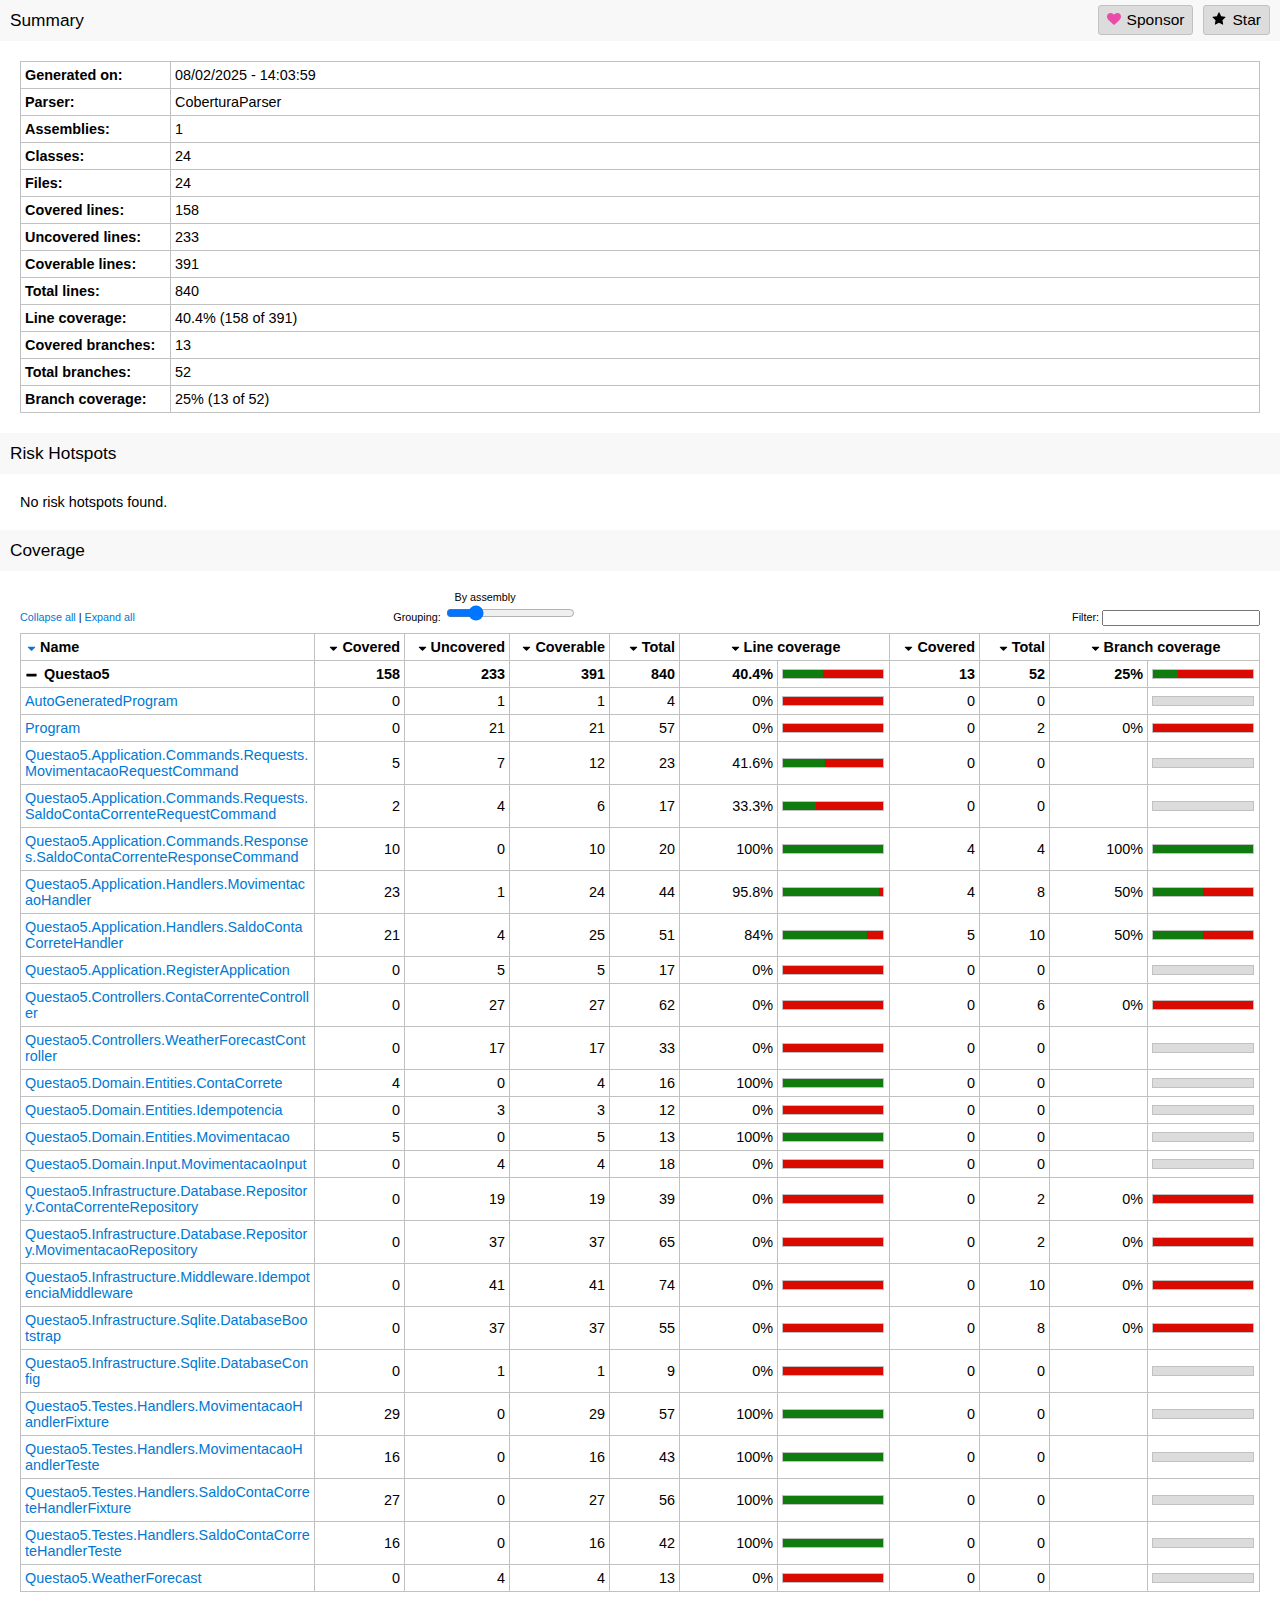
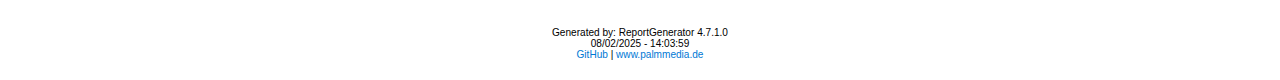
==== Questao5/bin/Debug/net6.0/fine-code-coverage/coverage-tool-output/index.htm @ f6aeb5a2 "first commit" ====
<!DOCTYPE html>
<html>
<head>
<meta charset="utf-8" />
<meta http-equiv="X-UA-Compatible" content="IE=EDGE,chrome=1" />
<link href="[data-uri]" rel="icon" type="image/x-icon" />
<title>Summary - Coverage Report</title>
<style type="text/css">html { font-family: 'Segoe UI', '-apple-system', BlinkMacSystemFont, Roboto, 'Helvetica Neue', Helvetica, Ubuntu, Arial, sans-serif, 'Apple Color Emoji', 'Segoe UI Emoji', 'Segoe UI Symbol'; margin: 0; padding: 0; font-size: 0.9em; background-color: #fff; height: 100%; }
body { margin: 0; padding: 0; height: 100%; color: #000; }
h1 { font-size: 1.2em; font-weight: normal; color: #000; background-color: rgba(248,248,248,1); padding: 10px; margin: 20px -20px 20px -20px;  }
h1:first-of-type { margin-top: 0; }
h2 { font-size: 1.0em; font-weight: bold; margin: 10px 0 15px 0; padding: 0; }
h3 { font-size: 1.0em; font-weight: bold; margin: 0 0 10px 0; padding: 0; display: inline-block; }
a { color: #0078D4; text-decoration: none; }
a:hover { color: #000; text-decoration: underline; }
h1 a.back { background-color: #e8e8e8; display: inline-block; margin: -12px 5px -10px -10px; padding: 10px; border-right: 1px solid #fff; }
h1 a.back:hover { background-color: #ccc; text-decoration: none; }
h1 a.button { color: #000; background-color: #dcdcdc; margin: -5px 0 0 10px; padding: 5px 8px 5px 8px; border: 1px solid #c1c1c1; font-size: 0.9em; border-radius: 3px; float:right; }
h1 a.button:hover { background-color: #f4f4f4; }
h1 a.button i { position: relative; top: 1px; }

.container { margin: auto; background-color: #fff; display: flex; min-height: 100%; }
.containerleft { padding: 0 20px 20px 20px; }
.containerright { width: 340px; min-width: 340px; background-color: #fff; height: 100%; }
.containerrightfixed { position: fixed; padding: 0 20px 20px 20px; border-left: solid 1px #EAEAEA; width: 300px; overflow-y: auto; height: 100%; top: 0; bottom: 0; }
.containerrightfixed h1 { background-color: rgba(248,248,248,1); }
.containerrightfixed label, .containerright a { white-space: nowrap; overflow: hidden; display: inline-block; width: 100%; max-width: 300px; text-overflow: ellipsis; }
.containerright a { margin-bottom: 3px; }

@media screen and (max-width:1200px){ 
    .container { box-shadow: none; width: 100%; }
    .containerright { display: none; }
}

.footer { font-size: 0.7em; text-align: center; margin-top: 35px; }

th { text-align: left; }
.table-fixed { table-layout: fixed; }
.overview { border: solid 1px #c1c1c1; border-collapse: collapse; width: 100%; word-wrap: break-word; }
.overview th { border: solid 1px #c1c1c1; border-collapse: collapse; padding: 5px 4px 5px 4px; background-color: #fff}
ansi
.overview thead th { background-color: #fff; }
.overview th a { color: #000; }
.overview tr.namespace a { margin-left: 15px; display: block; }
.overview td { border: solid 1px #c1c1c1; border-collapse: collapse; padding: 5px 4px 5px 4px; }
.overview tr:hover { background: #f4f4f4 }
div.currenthistory { margin: -6px -5px 0 -5px; padding: 2px 4px 6px 4px; height: 16px; }
.coverage {
    border: solid 1px #c1c1c1;
    border-collapse: collapse;
    font-size: 5px;
    height: 10px;
}
.coverage td { padding: 0; border: none; }

.customizebox { font-size: 0.75em; margin-bottom: 7px; }
.customizebox>div { width: 25%; display: inline-block; }
.customizebox div.right input { font-size: 0.8em; width: 150px; }
#namespaceslider { width: 200px; display: inline-block; margin-left: 8px; }

.percentagebar {
    padding-left: 3px;
}
a.percentagebar {
    padding-left: 6px;
}
.percentagebarundefined {
    border-left: 2px solid #fff;
}
.percentagebar0 {
    border-left: 2px solid #DA0A00;
}
.percentagebar10 {
    border-left: 2px solid;
    border-image: linear-gradient(to bottom, #DA0A00 90%, #107C10 90%, #107C10 100%) 1;
}
.percentagebar20 {
    border-left: 2px solid;
    border-image: linear-gradient(to bottom, #DA0A00 80%, #107C10 80%, #107C10 100%) 1;
}
.percentagebar30 {
    border-left: 2px solid;
    border-image: linear-gradient(to bottom, #DA0A00 70%, #107C10 70%, #107C10 100%) 1;
}
.percentagebar40 {
    border-left: 2px solid;
    border-image: linear-gradient(to bottom, #DA0A00 60%, #107C10 60%, #107C10 100%) 1;
}
.percentagebar50 {
    border-left: 2px solid;
    border-image: linear-gradient(to bottom, #DA0A00 50%, #107C10 50%, #107C10 100%) 1;
}
.percentagebar60 {
    border-left: 2px solid;
    border-image: linear-gradient(to bottom, #DA0A00 40%, #107C10 40%, #107C10 100%) 1;
}
.percentagebar70 {
    border-left: 2px solid;
    border-image: linear-gradient(to bottom, #DA0A00 30%, #107C10 30%, #107C10 100%) 1;
}
.percentagebar80 {
    border-left: 2px solid;
    border-image: linear-gradient(to bottom, #DA0A00 20%, #107C10 20%, #107C10 100%) 1;
}
.percentagebar90 {
    border-left: 2px solid;
    border-image: linear-gradient(to bottom, #DA0A00 10%, #107C10 10%, #107C10 100%) 1;
}
.percentagebar100 {
    border-left: 2px solid #107C10;
}

.hidden, .ng-hide { display: none; }
.right { text-align: right; }
.center { text-align: center; }
.rightmargin  { padding-right: 8px; }
.leftmargin { padding-left: 5px; }
.green { background-color: #107C10; }
.lightgreen { background-color: #dcf4dc; }
.red { background-color: #DA0A00; }
.lightred { background-color: #f7dede; }
.orange { background-color: #FFA500; }
.lightorange { background-color: #FFEFD5; }
.gray { background-color: #dcdcdc; }
.lightgray { color: #888888; }
.lightgraybg { background-color: #dadada; }

.toggleZoom { text-align:right; }

.ct-chart { position: relative; }
.ct-chart .ct-line { stroke-width: 2px !important; }
.ct-chart .ct-point { stroke-width: 6px !important; transition: stroke-width .2s; }
.ct-chart .ct-point:hover { stroke-width: 10px !important; }
.ct-chart .ct-series.ct-series-a .ct-line, .ct-chart .ct-series.ct-series-a .ct-point { stroke: #0078D4 !important;}
.ct-chart .ct-series.ct-series-b .ct-line, .ct-chart .ct-series.ct-series-b .ct-point { stroke: #1c2298 !important;}

.tinylinecoveragechart, .tinybranchcoveragechart { background-color: #fff; margin-left: -3px; float: left; border: solid 1px #c1c1c1; width: 30px; height: 18px; }
.historiccoverageoffset { margin-top: 7px; }

.tinylinecoveragechart .ct-line, .tinybranchcoveragechart .ct-line { stroke-width: 1px !important; }
.tinybranchcoveragechart .ct-series.ct-series-a .ct-line { stroke: #1c2298 !important; }

.linecoverage { background-color: #0078D4; width: 10px; height: 8px; border: 1px solid #000; display: inline-block; }
.branchcoverage { background-color: #1c2298; width: 10px; height: 8px; border: 1px solid #000; display: inline-block; }

.tooltip { position: absolute; display: none; padding: 5px; background: #F4C63D; color: #453D3F; pointer-events: none; z-index: 1; min-width: 250px; }

.column1324 { max-width: 1324px; }
.column674 { max-width: 674px; }
.column60 { width: 60px; }
.column70 { width: 70px; }
.column90 { width: 90px; }
.column98 { width: 98px; }
.column100 { width: 100px; }
.column105 { width: 105px; }
.column112 { width: 112px; }
.column135 { width: 135px; }
.column150 { width: 150px; }

.covered0 { width: 0px; }
.covered1 { width: 1px; }
.covered2 { width: 2px; }
.covered3 { width: 3px; }
.covered4 { width: 4px; }
.covered5 { width: 5px; }
.covered6 { width: 6px; }
.covered7 { width: 7px; }
.covered8 { width: 8px; }
.covered9 { width: 9px; }
.covered10 { width: 10px; }
.covered11 { width: 11px; }
.covered12 { width: 12px; }
.covered13 { width: 13px; }
.covered14 { width: 14px; }
.covered15 { width: 15px; }
.covered16 { width: 16px; }
.covered17 { width: 17px; }
.covered18 { width: 18px; }
.covered19 { width: 19px; }
.covered20 { width: 20px; }
.covered21 { width: 21px; }
.covered22 { width: 22px; }
.covered23 { width: 23px; }
.covered24 { width: 24px; }
.covered25 { width: 25px; }
.covered26 { width: 26px; }
.covered27 { width: 27px; }
.covered28 { width: 28px; }
.covered29 { width: 29px; }
.covered30 { width: 30px; }
.covered31 { width: 31px; }
.covered32 { width: 32px; }
.covered33 { width: 33px; }
.covered34 { width: 34px; }
.covered35 { width: 35px; }
.covered36 { width: 36px; }
.covered37 { width: 37px; }
.covered38 { width: 38px; }
.covered39 { width: 39px; }
.covered40 { width: 40px; }
.covered41 { width: 41px; }
.covered42 { width: 42px; }
.covered43 { width: 43px; }
.covered44 { width: 44px; }
.covered45 { width: 45px; }
.covered46 { width: 46px; }
.covered47 { width: 47px; }
.covered48 { width: 48px; }
.covered49 { width: 49px; }
.covered50 { width: 50px; }
.covered51 { width: 51px; }
.covered52 { width: 52px; }
.covered53 { width: 53px; }
.covered54 { width: 54px; }
.covered55 { width: 55px; }
.covered56 { width: 56px; }
.covered57 { width: 57px; }
.covered58 { width: 58px; }
.covered59 { width: 59px; }
.covered60 { width: 60px; }
.covered61 { width: 61px; }
.covered62 { width: 62px; }
.covered63 { width: 63px; }
.covered64 { width: 64px; }
.covered65 { width: 65px; }
.covered66 { width: 66px; }
.covered67 { width: 67px; }
.covered68 { width: 68px; }
.covered69 { width: 69px; }
.covered70 { width: 70px; }
.covered71 { width: 71px; }
.covered72 { width: 72px; }
.covered73 { width: 73px; }
.covered74 { width: 74px; }
.covered75 { width: 75px; }
.covered76 { width: 76px; }
.covered77 { width: 77px; }
.covered78 { width: 78px; }
.covered79 { width: 79px; }
.covered80 { width: 80px; }
.covered81 { width: 81px; }
.covered82 { width: 82px; }
.covered83 { width: 83px; }
.covered84 { width: 84px; }
.covered85 { width: 85px; }
.covered86 { width: 86px; }
.covered87 { width: 87px; }
.covered88 { width: 88px; }
.covered89 { width: 89px; }
.covered90 { width: 90px; }
.covered91 { width: 91px; }
.covered92 { width: 92px; }
.covered93 { width: 93px; }
.covered94 { width: 94px; }
.covered95 { width: 95px; }
.covered96 { width: 96px; }
.covered97 { width: 97px; }
.covered98 { width: 98px; }
.covered99 { width: 99px; }
.covered100 { width: 100px; }

@media print {
    html, body { background-color: #fff; }
    .container { max-width: 100%; width: 100%; padding: 0; }
    .overview colgroup col:first-child { width: 300px; }
}

.icon-up-dir_active {
    background-image: url([data-uri]);
    background-repeat: no-repeat;
    background-size: contain;
    padding-left: 15px;
    height: 0.9em;
    display: inline-block;
    position: relative;
    top: 3px;
}
.icon-down-dir_active {
    background-image: url([data-uri]);
    background-repeat: no-repeat;
    background-size: contain;
    padding-left: 15px;
    height: 0.9em;
    display: inline-block;
    position: relative;
    top: 3px;
}
.icon-down-dir {
    background-image: url([data-uri]);
    background-repeat: no-repeat;
    background-size: contain;
    padding-left: 15px;
    height: 0.9em;
    display: inline-block;
    position: relative;
    top: 3px;
}
.icon-info-circled {
    background-image: url([data-uri]);
    background-repeat: no-repeat;
    background-size: contain;
    padding-left: 15px;
    height: 0.9em;
    display: inline-block;
}
.icon-plus {
    background-image: url([data-uri]);
    background-repeat: no-repeat;
    background-size: contain;
    padding-left: 15px;
    height: 0.9em;
    display: inline-block;
    position: relative;
    top: 3px;
}
.icon-minus {
    background-image: url([data-uri]);
    background-repeat: no-repeat;
    background-size: contain;
    padding-left: 15px;
    height: 0.9em;
    display: inline-block;
    position: relative;
    top: 3px;
}
.icon-wrench {
    background-image: url([data-uri]);
    background-repeat: no-repeat;
    background-size: contain;
    padding-left: 20px;
    height: 0.9em;
    display: inline-block;
}
.icon-fork {
    background-image: url([data-uri]);
    background-repeat: no-repeat;
    background-size: contain;
    padding-left: 20px;
    height: 0.9em;
    display: inline-block;
}
.icon-cube {
    background-image: url([data-uri]);
    background-repeat: no-repeat;
    background-size: contain;
    padding-left: 20px;
    height: 0.9em;
    display: inline-block;
}
.icon-search-plus {
    background-image: url([data-uri]);
    background-repeat: no-repeat;
    background-size: contain;
    padding-left: 20px;
    height: 0.9em;
    display: inline-block;
}
.icon-search-minus {
    background-image: url([data-uri]);
    background-repeat: no-repeat;
    background-size: contain;
    padding-left: 20px;
    height: 0.9em;
    display: inline-block;
}
.icon-star {
    background-image: url([data-uri]);
    background-repeat: no-repeat;
    background-size: contain;
    padding-left: 20px;
    height: 0.9em;
    display: inline-block;
}
.icon-sponsor {
    background-image: url([data-uri]);
    background-repeat: no-repeat;
    background-size: contain;
    padding-left: 20px;
    height: 0.9em;
    display: inline-block;
}


.ct-double-octave:after,.ct-major-eleventh:after,.ct-major-second:after,.ct-major-seventh:after,.ct-major-sixth:after,.ct-major-tenth:after,.ct-major-third:after,.ct-major-twelfth:after,.ct-minor-second:after,.ct-minor-seventh:after,.ct-minor-sixth:after,.ct-minor-third:after,.ct-octave:after,.ct-perfect-fifth:after,.ct-perfect-fourth:after,.ct-square:after{content:"";clear:both}.ct-label{fill:rgba(0,0,0,.4);color:rgba(0,0,0,.4);font-size:.75rem;line-height:1}.ct-grid-background,.ct-line{fill:none}.ct-chart-bar .ct-label,.ct-chart-line .ct-label{display:block;display:-webkit-box;display:-moz-box;display:-ms-flexbox;display:-webkit-flex;display:flex}.ct-chart-donut .ct-label,.ct-chart-pie .ct-label{dominant-baseline:central}.ct-label.ct-horizontal.ct-start{-webkit-box-align:flex-end;-webkit-align-items:flex-end;-ms-flex-align:flex-end;align-items:flex-end;-webkit-box-pack:flex-start;-webkit-justify-content:flex-start;-ms-flex-pack:flex-start;justify-content:flex-start;text-align:left;text-anchor:start}.ct-label.ct-horizontal.ct-end{-webkit-box-align:flex-start;-webkit-align-items:flex-start;-ms-flex-align:flex-start;align-items:flex-start;-webkit-box-pack:flex-start;-webkit-justify-content:flex-start;-ms-flex-pack:flex-start;justify-content:flex-start;text-align:left;text-anchor:start}.ct-label.ct-vertical.ct-start{-webkit-box-align:flex-end;-webkit-align-items:flex-end;-ms-flex-align:flex-end;align-items:flex-end;-webkit-box-pack:flex-end;-webkit-justify-content:flex-end;-ms-flex-pack:flex-end;justify-content:flex-end;text-align:right;text-anchor:end}.ct-label.ct-vertical.ct-end{-webkit-box-align:flex-end;-webkit-align-items:flex-end;-ms-flex-align:flex-end;align-items:flex-end;-webkit-box-pack:flex-start;-webkit-justify-content:flex-start;-ms-flex-pack:flex-start;justify-content:flex-start;text-align:left;text-anchor:start}.ct-chart-bar .ct-label.ct-horizontal.ct-start{-webkit-box-align:flex-end;-webkit-align-items:flex-end;-ms-flex-align:flex-end;align-items:flex-end;-webkit-box-pack:center;-webkit-justify-content:center;-ms-flex-pack:center;justify-content:center;text-align:center;text-anchor:start}.ct-chart-bar .ct-label.ct-horizontal.ct-end{-webkit-box-align:flex-start;-webkit-align-items:flex-start;-ms-flex-align:flex-start;align-items:flex-start;-webkit-box-pack:center;-webkit-justify-content:center;-ms-flex-pack:center;justify-content:center;text-align:center;text-anchor:start}.ct-chart-bar.ct-horizontal-bars .ct-label.ct-horizontal.ct-start{-webkit-box-align:flex-end;-webkit-align-items:flex-end;-ms-flex-align:flex-end;align-items:flex-end;-webkit-box-pack:flex-start;-webkit-justify-content:flex-start;-ms-flex-pack:flex-start;justify-content:flex-start;text-align:left;text-anchor:start}.ct-chart-bar.ct-horizontal-bars .ct-label.ct-horizontal.ct-end{-webkit-box-align:flex-start;-webkit-align-items:flex-start;-ms-flex-align:flex-start;align-items:flex-start;-webkit-box-pack:flex-start;-webkit-justify-content:flex-start;-ms-flex-pack:flex-start;justify-content:flex-start;text-align:left;text-anchor:start}.ct-chart-bar.ct-horizontal-bars .ct-label.ct-vertical.ct-start{-webkit-box-align:center;-webkit-align-items:center;-ms-flex-align:center;align-items:center;-webkit-box-pack:flex-end;-webkit-justify-content:flex-end;-ms-flex-pack:flex-end;justify-content:flex-end;text-align:right;text-anchor:end}.ct-chart-bar.ct-horizontal-bars .ct-label.ct-vertical.ct-end{-webkit-box-align:center;-webkit-align-items:center;-ms-flex-align:center;align-items:center;-webkit-box-pack:flex-start;-webkit-justify-content:flex-start;-ms-flex-pack:flex-start;justify-content:flex-start;text-align:left;text-anchor:end}.ct-grid{stroke:rgba(0,0,0,.2);stroke-width:1px;stroke-dasharray:2px}.ct-point{stroke-width:10px;stroke-linecap:round}.ct-line{stroke-width:4px}.ct-area{stroke:none;fill-opacity:.1}.ct-bar{fill:none;stroke-width:10px}.ct-slice-donut{fill:none;stroke-width:60px}.ct-series-a .ct-bar,.ct-series-a .ct-line,.ct-series-a .ct-point,.ct-series-a .ct-slice-donut{stroke:#d70206}.ct-series-a .ct-area,.ct-series-a .ct-slice-donut-solid,.ct-series-a .ct-slice-pie{fill:#d70206}.ct-series-b .ct-bar,.ct-series-b .ct-line,.ct-series-b .ct-point,.ct-series-b .ct-slice-donut{stroke:#f05b4f}.ct-series-b .ct-area,.ct-series-b .ct-slice-donut-solid,.ct-series-b .ct-slice-pie{fill:#f05b4f}.ct-series-c .ct-bar,.ct-series-c .ct-line,.ct-series-c .ct-point,.ct-series-c .ct-slice-donut{stroke:#f4c63d}.ct-series-c .ct-area,.ct-series-c .ct-slice-donut-solid,.ct-series-c .ct-slice-pie{fill:#f4c63d}.ct-series-d .ct-bar,.ct-series-d .ct-line,.ct-series-d .ct-point,.ct-series-d .ct-slice-donut{stroke:#d17905}.ct-series-d .ct-area,.ct-series-d .ct-slice-donut-solid,.ct-series-d .ct-slice-pie{fill:#d17905}.ct-series-e .ct-bar,.ct-series-e .ct-line,.ct-series-e .ct-point,.ct-series-e .ct-slice-donut{stroke:#453d3f}.ct-series-e .ct-area,.ct-series-e .ct-slice-donut-solid,.ct-series-e .ct-slice-pie{fill:#453d3f}.ct-series-f .ct-bar,.ct-series-f .ct-line,.ct-series-f .ct-point,.ct-series-f .ct-slice-donut{stroke:#59922b}.ct-series-f .ct-area,.ct-series-f .ct-slice-donut-solid,.ct-series-f .ct-slice-pie{fill:#59922b}.ct-series-g .ct-bar,.ct-series-g .ct-line,.ct-series-g .ct-point,.ct-series-g .ct-slice-donut{stroke:#0544d3}.ct-series-g .ct-area,.ct-series-g .ct-slice-donut-solid,.ct-series-g .ct-slice-pie{fill:#0544d3}.ct-series-h .ct-bar,.ct-series-h .ct-line,.ct-series-h .ct-point,.ct-series-h .ct-slice-donut{stroke:#6b0392}.ct-series-h .ct-area,.ct-series-h .ct-slice-donut-solid,.ct-series-h .ct-slice-pie{fill:#6b0392}.ct-series-i .ct-bar,.ct-series-i .ct-line,.ct-series-i .ct-point,.ct-series-i .ct-slice-donut{stroke:#f05b4f}.ct-series-i .ct-area,.ct-series-i .ct-slice-donut-solid,.ct-series-i .ct-slice-pie{fill:#f05b4f}.ct-series-j .ct-bar,.ct-series-j .ct-line,.ct-series-j .ct-point,.ct-series-j .ct-slice-donut{stroke:#dda458}.ct-series-j .ct-area,.ct-series-j .ct-slice-donut-solid,.ct-series-j .ct-slice-pie{fill:#dda458}.ct-series-k .ct-bar,.ct-series-k .ct-line,.ct-series-k .ct-point,.ct-series-k .ct-slice-donut{stroke:#eacf7d}.ct-series-k .ct-area,.ct-series-k .ct-slice-donut-solid,.ct-series-k .ct-slice-pie{fill:#eacf7d}.ct-series-l .ct-bar,.ct-series-l .ct-line,.ct-series-l .ct-point,.ct-series-l .ct-slice-donut{stroke:#86797d}.ct-series-l .ct-area,.ct-series-l .ct-slice-donut-solid,.ct-series-l .ct-slice-pie{fill:#86797d}.ct-series-m .ct-bar,.ct-series-m .ct-line,.ct-series-m .ct-point,.ct-series-m .ct-slice-donut{stroke:#b2c326}.ct-series-m .ct-area,.ct-series-m .ct-slice-donut-solid,.ct-series-m .ct-slice-pie{fill:#b2c326}.ct-series-n .ct-bar,.ct-series-n .ct-line,.ct-series-n .ct-point,.ct-series-n .ct-slice-donut{stroke:#6188e2}.ct-series-n .ct-area,.ct-series-n .ct-slice-donut-solid,.ct-series-n .ct-slice-pie{fill:#6188e2}.ct-series-o .ct-bar,.ct-series-o .ct-line,.ct-series-o .ct-point,.ct-series-o .ct-slice-donut{stroke:#a748ca}.ct-series-o .ct-area,.ct-series-o .ct-slice-donut-solid,.ct-series-o .ct-slice-pie{fill:#a748ca}.ct-square{display:block;position:relative;width:100%}.ct-square:before{display:block;float:left;content:"";width:0;height:0;padding-bottom:100%}.ct-square:after{display:table}.ct-square>svg{display:block;position:absolute;top:0;left:0}.ct-minor-second{display:block;position:relative;width:100%}.ct-minor-second:before{display:block;float:left;content:"";width:0;height:0;padding-bottom:93.75%}.ct-minor-second:after{display:table}.ct-minor-second>svg{display:block;position:absolute;top:0;left:0}.ct-major-second{display:block;position:relative;width:100%}.ct-major-second:before{display:block;float:left;content:"";width:0;height:0;padding-bottom:88.8888888889%}.ct-major-second:after{display:table}.ct-major-second>svg{display:block;position:absolute;top:0;left:0}.ct-minor-third{display:block;position:relative;width:100%}.ct-minor-third:before{display:block;float:left;content:"";width:0;height:0;padding-bottom:83.3333333333%}.ct-minor-third:after{display:table}.ct-minor-third>svg{display:block;position:absolute;top:0;left:0}.ct-major-third{display:block;position:relative;width:100%}.ct-major-third:before{display:block;float:left;content:"";width:0;height:0;padding-bottom:80%}.ct-major-third:after{display:table}.ct-major-third>svg{display:block;position:absolute;top:0;left:0}.ct-perfect-fourth{display:block;position:relative;width:100%}.ct-perfect-fourth:before{display:block;float:left;content:"";width:0;height:0;padding-bottom:75%}.ct-perfect-fourth:after{display:table}.ct-perfect-fourth>svg{display:block;position:absolute;top:0;left:0}.ct-perfect-fifth{display:block;position:relative;width:100%}.ct-perfect-fifth:before{display:block;float:left;content:"";width:0;height:0;padding-bottom:66.6666666667%}.ct-perfect-fifth:after{display:table}.ct-perfect-fifth>svg{display:block;position:absolute;top:0;left:0}.ct-minor-sixth{display:block;position:relative;width:100%}.ct-minor-sixth:before{display:block;float:left;content:"";width:0;height:0;padding-bottom:62.5%}.ct-minor-sixth:after{display:table}.ct-minor-sixth>svg{display:block;position:absolute;top:0;left:0}.ct-golden-section{display:block;position:relative;width:100%}.ct-golden-section:before{display:block;float:left;content:"";width:0;height:0;padding-bottom:61.804697157%}.ct-golden-section:after{content:"";display:table;clear:both}.ct-golden-section>svg{display:block;position:absolute;top:0;left:0}.ct-major-sixth{display:block;position:relative;width:100%}.ct-major-sixth:before{display:block;float:left;content:"";width:0;height:0;padding-bottom:60%}.ct-major-sixth:after{display:table}.ct-major-sixth>svg{display:block;position:absolute;top:0;left:0}.ct-minor-seventh{display:block;position:relative;width:100%}.ct-minor-seventh:before{display:block;float:left;content:"";width:0;height:0;padding-bottom:56.25%}.ct-minor-seventh:after{display:table}.ct-minor-seventh>svg{display:block;position:absolute;top:0;left:0}.ct-major-seventh{display:block;position:relative;width:100%}.ct-major-seventh:before{display:block;float:left;content:"";width:0;height:0;padding-bottom:53.3333333333%}.ct-major-seventh:after{display:table}.ct-major-seventh>svg{display:block;position:absolute;top:0;left:0}.ct-octave{display:block;position:relative;width:100%}.ct-octave:before{display:block;float:left;content:"";width:0;height:0;padding-bottom:50%}.ct-octave:after{display:table}.ct-octave>svg{display:block;position:absolute;top:0;left:0}.ct-major-tenth{display:block;position:relative;width:100%}.ct-major-tenth:before{display:block;float:left;content:"";width:0;height:0;padding-bottom:40%}.ct-major-tenth:after{display:table}.ct-major-tenth>svg{display:block;position:absolute;top:0;left:0}.ct-major-eleventh{display:block;position:relative;width:100%}.ct-major-eleventh:before{display:block;float:left;content:"";width:0;height:0;padding-bottom:37.5%}.ct-major-eleventh:after{display:table}.ct-major-eleventh>svg{display:block;position:absolute;top:0;left:0}.ct-major-twelfth{display:block;position:relative;width:100%}.ct-major-twelfth:before{display:block;float:left;content:"";width:0;height:0;padding-bottom:33.3333333333%}.ct-major-twelfth:after{display:table}.ct-major-twelfth>svg{display:block;position:absolute;top:0;left:0}.ct-double-octave{display:block;position:relative;width:100%}.ct-double-octave:before{display:block;float:left;content:"";width:0;height:0;padding-bottom:25%}.ct-double-octave:after{display:table}.ct-double-octave>svg{display:block;position:absolute;top:0;left:0}</style>
</head><body><div class="container"><div class="containerleft">
<h1>Summary<a class="button" href="https://github.com/danielpalme/ReportGenerator" title="Star on GitHub"><i class="icon-star"></i>Star</a><a class="button" href="https://github.com/sponsors/danielpalme" title="Become a sponsor"><i class="icon-sponsor"></i>Sponsor</a></h1>
<table class="overview table-fixed">
<colgroup>
<col class="column150" />
<col />
</colgroup>
<tbody>
<tr><th>Generated on:</th><td>08/02/2025 - 14:03:59</td></tr>
<tr><th>Parser:</th><td>CoberturaParser</td></tr>
<tr><th>Assemblies:</th><td>1</td></tr>
<tr><th>Classes:</th><td>24</td></tr>
<tr><th>Files:</th><td>24</td></tr>
<tr><th>Covered lines:</th><td>158</td></tr>
<tr><th>Uncovered lines:</th><td>233</td></tr>
<tr><th>Coverable lines:</th><td>391</td></tr>
<tr><th>Total lines:</th><td>840</td></tr>
<tr><th>Line coverage:</th><td>40.4% (158 of 391)</td></tr>
<tr><th>Covered branches:</th><td>13</td></tr>
<tr><th>Total branches:</th><td>52</td></tr>
<tr><th>Branch coverage:</th><td>25% (13 of 52)</td></tr>
</tbody>
</table>
<h1>Risk Hotspots</h1>
<risk-hotspots>
</risk-hotspots>
<p>No risk hotspots found.</p>
<h1>Coverage</h1>
<coverage-info>
<table class="overview table-fixed stripped">
<colgroup>
<col />
<col class="column90" />
<col class="column105" />
<col class="column100" />
<col class="column70" />
<col class="column60" />
<col class="column112" />
<col class="column90" />
<col class="column70" />
<col class="column60" />
<col class="column112" />
</colgroup>
<thead><tr><th>Name</th><th class="right">Covered</th><th class="right">Uncovered</th><th class="right">Coverable</th><th class="right">Total</th><th class="center" colspan="2">Line coverage</th><th class="right">Covered</th><th class="right">Total</th><th class="center" colspan="2">Branch coverage</th></tr></thead>
<tbody>
<tr><th>Questao5</th><th class="right">158</th><th class="right">233</th><th class="right">391</th><th class="right">840</th><th title="LineCoverage: 158/391" class="right">40.4%</th><th><table class="coverage"><tr><td class="green covered40">&nbsp;</td><td class="red covered60">&nbsp;</td></tr></table></th><th class="right">13</th><th class="right">52</th><th class="right" title="13/52">25%</th><th><table class="coverage"><tr><td class="green covered25">&nbsp;</td><td class="red covered75">&nbsp;</td></tr></table></th></tr>
<tr><td><a href="Questao5_AutoGeneratedProgram.html">AutoGeneratedProgram</a></td><td class="right">0</td><td class="right">1</td><td class="right">1</td><td class="right">4</td><td title="LineCoverage: 0/1" class="right">0%</td><td><table class="coverage"><tr><td class="red covered100">&nbsp;</td></tr></table></td><td class="right">0</td><td class="right">0</td><td class="right" title="-"></td><td><table class="coverage"><tr><td class="gray covered100">&nbsp;</td></tr></table></td></tr>
<tr><td><a href="Questao5_Program.html">Program</a></td><td class="right">0</td><td class="right">21</td><td class="right">21</td><td class="right">57</td><td title="LineCoverage: 0/21" class="right">0%</td><td><table class="coverage"><tr><td class="red covered100">&nbsp;</td></tr></table></td><td class="right">0</td><td class="right">2</td><td class="right" title="0/2">0%</td><td><table class="coverage"><tr><td class="red covered100">&nbsp;</td></tr></table></td></tr>
<tr><td><a href="Questao5_MovimentacaoRequestCommand.html">Questao5.Application.Commands.Requests.MovimentacaoRequestCommand</a></td><td class="right">5</td><td class="right">7</td><td class="right">12</td><td class="right">23</td><td title="LineCoverage: 5/12" class="right">41.6%</td><td><table class="coverage"><tr><td class="green covered42">&nbsp;</td><td class="red covered58">&nbsp;</td></tr></table></td><td class="right">0</td><td class="right">0</td><td class="right" title="-"></td><td><table class="coverage"><tr><td class="gray covered100">&nbsp;</td></tr></table></td></tr>
<tr><td><a href="Questao5_SaldoContaCorrenteRequestCommand.html">Questao5.Application.Commands.Requests.SaldoContaCorrenteRequestCommand</a></td><td class="right">2</td><td class="right">4</td><td class="right">6</td><td class="right">17</td><td title="LineCoverage: 2/6" class="right">33.3%</td><td><table class="coverage"><tr><td class="green covered33">&nbsp;</td><td class="red covered67">&nbsp;</td></tr></table></td><td class="right">0</td><td class="right">0</td><td class="right" title="-"></td><td><table class="coverage"><tr><td class="gray covered100">&nbsp;</td></tr></table></td></tr>
<tr><td><a href="Questao5_SaldoContaCorrenteResponseCommand.html">Questao5.Application.Commands.Responses.SaldoContaCorrenteResponseCommand</a></td><td class="right">10</td><td class="right">0</td><td class="right">10</td><td class="right">20</td><td title="LineCoverage: 10/10" class="right">100%</td><td><table class="coverage"><tr><td class="green covered100">&nbsp;</td></tr></table></td><td class="right">4</td><td class="right">4</td><td class="right" title="4/4">100%</td><td><table class="coverage"><tr><td class="green covered100">&nbsp;</td></tr></table></td></tr>
<tr><td><a href="Questao5_MovimentacaoHandler.html">Questao5.Application.Handlers.MovimentacaoHandler</a></td><td class="right">23</td><td class="right">1</td><td class="right">24</td><td class="right">44</td><td title="LineCoverage: 23/24" class="right">95.8%</td><td><table class="coverage"><tr><td class="green covered96">&nbsp;</td><td class="red covered4">&nbsp;</td></tr></table></td><td class="right">4</td><td class="right">8</td><td class="right" title="4/8">50%</td><td><table class="coverage"><tr><td class="green covered50">&nbsp;</td><td class="red covered50">&nbsp;</td></tr></table></td></tr>
<tr><td><a href="Questao5_SaldoContaCorreteHandler.html">Questao5.Application.Handlers.SaldoContaCorreteHandler</a></td><td class="right">21</td><td class="right">4</td><td class="right">25</td><td class="right">51</td><td title="LineCoverage: 21/25" class="right">84%</td><td><table class="coverage"><tr><td class="green covered84">&nbsp;</td><td class="red covered16">&nbsp;</td></tr></table></td><td class="right">5</td><td class="right">10</td><td class="right" title="5/10">50%</td><td><table class="coverage"><tr><td class="green covered50">&nbsp;</td><td class="red covered50">&nbsp;</td></tr></table></td></tr>
<tr><td><a href="Questao5_RegisterApplication.html">Questao5.Application.RegisterApplication</a></td><td class="right">0</td><td class="right">5</td><td class="right">5</td><td class="right">17</td><td title="LineCoverage: 0/5" class="right">0%</td><td><table class="coverage"><tr><td class="red covered100">&nbsp;</td></tr></table></td><td class="right">0</td><td class="right">0</td><td class="right" title="-"></td><td><table class="coverage"><tr><td class="gray covered100">&nbsp;</td></tr></table></td></tr>
<tr><td><a href="Questao5_ContaCorrenteController.html">Questao5.Controllers.ContaCorrenteController</a></td><td class="right">0</td><td class="right">27</td><td class="right">27</td><td class="right">62</td><td title="LineCoverage: 0/27" class="right">0%</td><td><table class="coverage"><tr><td class="red covered100">&nbsp;</td></tr></table></td><td class="right">0</td><td class="right">6</td><td class="right" title="0/6">0%</td><td><table class="coverage"><tr><td class="red covered100">&nbsp;</td></tr></table></td></tr>
<tr><td><a href="Questao5_WeatherForecastController.html">Questao5.Controllers.WeatherForecastController</a></td><td class="right">0</td><td class="right">17</td><td class="right">17</td><td class="right">33</td><td title="LineCoverage: 0/17" class="right">0%</td><td><table class="coverage"><tr><td class="red covered100">&nbsp;</td></tr></table></td><td class="right">0</td><td class="right">0</td><td class="right" title="-"></td><td><table class="coverage"><tr><td class="gray covered100">&nbsp;</td></tr></table></td></tr>
<tr><td><a href="Questao5_ContaCorrete.html">Questao5.Domain.Entities.ContaCorrete</a></td><td class="right">4</td><td class="right">0</td><td class="right">4</td><td class="right">16</td><td title="LineCoverage: 4/4" class="right">100%</td><td><table class="coverage"><tr><td class="green covered100">&nbsp;</td></tr></table></td><td class="right">0</td><td class="right">0</td><td class="right" title="-"></td><td><table class="coverage"><tr><td class="gray covered100">&nbsp;</td></tr></table></td></tr>
<tr><td><a href="Questao5_Idempotencia.html">Questao5.Domain.Entities.Idempotencia</a></td><td class="right">0</td><td class="right">3</td><td class="right">3</td><td class="right">12</td><td title="LineCoverage: 0/3" class="right">0%</td><td><table class="coverage"><tr><td class="red covered100">&nbsp;</td></tr></table></td><td class="right">0</td><td class="right">0</td><td class="right" title="-"></td><td><table class="coverage"><tr><td class="gray covered100">&nbsp;</td></tr></table></td></tr>
<tr><td><a href="Questao5_Movimentacao.html">Questao5.Domain.Entities.Movimentacao</a></td><td class="right">5</td><td class="right">0</td><td class="right">5</td><td class="right">13</td><td title="LineCoverage: 5/5" class="right">100%</td><td><table class="coverage"><tr><td class="green covered100">&nbsp;</td></tr></table></td><td class="right">0</td><td class="right">0</td><td class="right" title="-"></td><td><table class="coverage"><tr><td class="gray covered100">&nbsp;</td></tr></table></td></tr>
<tr><td><a href="Questao5_MovimentacaoInput.html">Questao5.Domain.Input.MovimentacaoInput</a></td><td class="right">0</td><td class="right">4</td><td class="right">4</td><td class="right">18</td><td title="LineCoverage: 0/4" class="right">0%</td><td><table class="coverage"><tr><td class="red covered100">&nbsp;</td></tr></table></td><td class="right">0</td><td class="right">0</td><td class="right" title="-"></td><td><table class="coverage"><tr><td class="gray covered100">&nbsp;</td></tr></table></td></tr>
<tr><td><a href="Questao5_ContaCorrenteRepository.html">Questao5.Infrastructure.Database.Repository.ContaCorrenteRepository</a></td><td class="right">0</td><td class="right">19</td><td class="right">19</td><td class="right">39</td><td title="LineCoverage: 0/19" class="right">0%</td><td><table class="coverage"><tr><td class="red covered100">&nbsp;</td></tr></table></td><td class="right">0</td><td class="right">2</td><td class="right" title="0/2">0%</td><td><table class="coverage"><tr><td class="red covered100">&nbsp;</td></tr></table></td></tr>
<tr><td><a href="Questao5_MovimentacaoRepository.html">Questao5.Infrastructure.Database.Repository.MovimentacaoRepository</a></td><td class="right">0</td><td class="right">37</td><td class="right">37</td><td class="right">65</td><td title="LineCoverage: 0/37" class="right">0%</td><td><table class="coverage"><tr><td class="red covered100">&nbsp;</td></tr></table></td><td class="right">0</td><td class="right">2</td><td class="right" title="0/2">0%</td><td><table class="coverage"><tr><td class="red covered100">&nbsp;</td></tr></table></td></tr>
<tr><td><a href="Questao5_IdempotenciaMiddleware.html">Questao5.Infrastructure.Middleware.IdempotenciaMiddleware</a></td><td class="right">0</td><td class="right">41</td><td class="right">41</td><td class="right">74</td><td title="LineCoverage: 0/41" class="right">0%</td><td><table class="coverage"><tr><td class="red covered100">&nbsp;</td></tr></table></td><td class="right">0</td><td class="right">10</td><td class="right" title="0/10">0%</td><td><table class="coverage"><tr><td class="red covered100">&nbsp;</td></tr></table></td></tr>
<tr><td><a href="Questao5_DatabaseBootstrap.html">Questao5.Infrastructure.Sqlite.DatabaseBootstrap</a></td><td class="right">0</td><td class="right">37</td><td class="right">37</td><td class="right">55</td><td title="LineCoverage: 0/37" class="right">0%</td><td><table class="coverage"><tr><td class="red covered100">&nbsp;</td></tr></table></td><td class="right">0</td><td class="right">8</td><td class="right" title="0/8">0%</td><td><table class="coverage"><tr><td class="red covered100">&nbsp;</td></tr></table></td></tr>
<tr><td><a href="Questao5_DatabaseConfig.html">Questao5.Infrastructure.Sqlite.DatabaseConfig</a></td><td class="right">0</td><td class="right">1</td><td class="right">1</td><td class="right">9</td><td title="LineCoverage: 0/1" class="right">0%</td><td><table class="coverage"><tr><td class="red covered100">&nbsp;</td></tr></table></td><td class="right">0</td><td class="right">0</td><td class="right" title="-"></td><td><table class="coverage"><tr><td class="gray covered100">&nbsp;</td></tr></table></td></tr>
<tr><td><a href="Questao5_MovimentacaoHandlerFixture.html">Questao5.Testes.Handlers.MovimentacaoHandlerFixture</a></td><td class="right">29</td><td class="right">0</td><td class="right">29</td><td class="right">57</td><td title="LineCoverage: 29/29" class="right">100%</td><td><table class="coverage"><tr><td class="green covered100">&nbsp;</td></tr></table></td><td class="right">0</td><td class="right">0</td><td class="right" title="-"></td><td><table class="coverage"><tr><td class="gray covered100">&nbsp;</td></tr></table></td></tr>
<tr><td><a href="Questao5_MovimentacaoHandlerTeste.html">Questao5.Testes.Handlers.MovimentacaoHandlerTeste</a></td><td class="right">16</td><td class="right">0</td><td class="right">16</td><td class="right">43</td><td title="LineCoverage: 16/16" class="right">100%</td><td><table class="coverage"><tr><td class="green covered100">&nbsp;</td></tr></table></td><td class="right">0</td><td class="right">0</td><td class="right" title="-"></td><td><table class="coverage"><tr><td class="gray covered100">&nbsp;</td></tr></table></td></tr>
<tr><td><a href="Questao5_SaldoContaCorreteHandlerFixture.html">Questao5.Testes.Handlers.SaldoContaCorreteHandlerFixture</a></td><td class="right">27</td><td class="right">0</td><td class="right">27</td><td class="right">56</td><td title="LineCoverage: 27/27" class="right">100%</td><td><table class="coverage"><tr><td class="green covered100">&nbsp;</td></tr></table></td><td class="right">0</td><td class="right">0</td><td class="right" title="-"></td><td><table class="coverage"><tr><td class="gray covered100">&nbsp;</td></tr></table></td></tr>
<tr><td><a href="Questao5_SaldoContaCorreteHandlerTeste.html">Questao5.Testes.Handlers.SaldoContaCorreteHandlerTeste</a></td><td class="right">16</td><td class="right">0</td><td class="right">16</td><td class="right">42</td><td title="LineCoverage: 16/16" class="right">100%</td><td><table class="coverage"><tr><td class="green covered100">&nbsp;</td></tr></table></td><td class="right">0</td><td class="right">0</td><td class="right" title="-"></td><td><table class="coverage"><tr><td class="gray covered100">&nbsp;</td></tr></table></td></tr>
<tr><td><a href="Questao5_WeatherForecast.html">Questao5.WeatherForecast</a></td><td class="right">0</td><td class="right">4</td><td class="right">4</td><td class="right">13</td><td title="LineCoverage: 0/4" class="right">0%</td><td><table class="coverage"><tr><td class="red covered100">&nbsp;</td></tr></table></td><td class="right">0</td><td class="right">0</td><td class="right" title="-"></td><td><table class="coverage"><tr><td class="gray covered100">&nbsp;</td></tr></table></td></tr>
</tbody>
</table>
</coverage-info>
<div class="footer">Generated by: ReportGenerator 4.7.1.0<br />08/02/2025 - 14:03:59<br /><a href="https://github.com/danielpalme/ReportGenerator">GitHub</a> | <a href="http://www.palmmedia.de">www.palmmedia.de</a></div></div></div>
<script type="text/javascript">/* <![CDATA[ */ /* Chartist.js 0.11.0
 * Copyright © 2017 Gion Kunz
 * Free to use under either the WTFPL license or the MIT license.
 * https://raw.githubusercontent.com/gionkunz/chartist-js/master/LICENSE-WTFPL
 * https://raw.githubusercontent.com/gionkunz/chartist-js/master/LICENSE-MIT
 */

!function (a, b) { "function" == typeof define && define.amd ? define("Chartist", [], function () { return a.Chartist = b() }) : "object" == typeof module && module.exports ? module.exports = b() : a.Chartist = b() }(this, function () {
    var a = { version: "0.11.0" }; return function (a, b, c) { "use strict"; c.namespaces = { svg: "http://www.w3.org/2000/svg", xmlns: "http://www.w3.org/2000/xmlns/", xhtml: "http://www.w3.org/1999/xhtml", xlink: "http://www.w3.org/1999/xlink", ct: "http://gionkunz.github.com/chartist-js/ct" }, c.noop = function (a) { return a }, c.alphaNumerate = function (a) { return String.fromCharCode(97 + a % 26) }, c.extend = function (a) { var b, d, e; for (a = a || {}, b = 1; b < arguments.length; b++) { d = arguments[b]; for (var f in d) e = d[f], "object" != typeof e || null === e || e instanceof Array ? a[f] = e : a[f] = c.extend(a[f], e) } return a }, c.replaceAll = function (a, b, c) { return a.replace(new RegExp(b, "g"), c) }, c.ensureUnit = function (a, b) { return "number" == typeof a && (a += b), a }, c.quantity = function (a) { if ("string" == typeof a) { var b = /^(\d+)\s*(.*)$/g.exec(a); return { value: +b[1], unit: b[2] || void 0 } } return { value: a } }, c.querySelector = function (a) { return a instanceof Node ? a : b.querySelector(a) }, c.times = function (a) { return Array.apply(null, new Array(a)) }, c.sum = function (a, b) { return a + (b ? b : 0) }, c.mapMultiply = function (a) { return function (b) { return b * a } }, c.mapAdd = function (a) { return function (b) { return b + a } }, c.serialMap = function (a, b) { var d = [], e = Math.max.apply(null, a.map(function (a) { return a.length })); return c.times(e).forEach(function (c, e) { var f = a.map(function (a) { return a[e] }); d[e] = b.apply(null, f) }), d }, c.roundWithPrecision = function (a, b) { var d = Math.pow(10, b || c.precision); return Math.round(a * d) / d }, c.precision = 8, c.escapingMap = { "&": "&amp;", "<": "&lt;", ">": "&gt;", '"': "&quot;", "'": "&#039;" }, c.serialize = function (a) { return null === a || void 0 === a ? a : ("number" == typeof a ? a = "" + a : "object" == typeof a && (a = JSON.stringify({ data: a })), Object.keys(c.escapingMap).reduce(function (a, b) { return c.replaceAll(a, b, c.escapingMap[b]) }, a)) }, c.deserialize = function (a) { if ("string" != typeof a) return a; a = Object.keys(c.escapingMap).reduce(function (a, b) { return c.replaceAll(a, c.escapingMap[b], b) }, a); try { a = JSON.parse(a), a = void 0 !== a.data ? a.data : a } catch (b) { } return a }, c.createSvg = function (a, b, d, e) { var f; return b = b || "100%", d = d || "100%", Array.prototype.slice.call(a.querySelectorAll("svg")).filter(function (a) { return a.getAttributeNS(c.namespaces.xmlns, "ct") }).forEach(function (b) { a.removeChild(b) }), f = new c.Svg("svg").attr({ width: b, height: d }).addClass(e), f._node.style.width = b, f._node.style.height = d, a.appendChild(f._node), f }, c.normalizeData = function (a, b, d) { var e, f = { raw: a, normalized: {} }; return f.normalized.series = c.getDataArray({ series: a.series || [] }, b, d), e = f.normalized.series.every(function (a) { return a instanceof Array }) ? Math.max.apply(null, f.normalized.series.map(function (a) { return a.length })) : f.normalized.series.length, f.normalized.labels = (a.labels || []).slice(), Array.prototype.push.apply(f.normalized.labels, c.times(Math.max(0, e - f.normalized.labels.length)).map(function () { return "" })), b && c.reverseData(f.normalized), f }, c.safeHasProperty = function (a, b) { return null !== a && "object" == typeof a && a.hasOwnProperty(b) }, c.isDataHoleValue = function (a) { return null === a || void 0 === a || "number" == typeof a && isNaN(a) }, c.reverseData = function (a) { a.labels.reverse(), a.series.reverse(); for (var b = 0; b < a.series.length; b++)"object" == typeof a.series[b] && void 0 !== a.series[b].data ? a.series[b].data.reverse() : a.series[b] instanceof Array && a.series[b].reverse() }, c.getDataArray = function (a, b, d) { function e(a) { if (c.safeHasProperty(a, "value")) return e(a.value); if (c.safeHasProperty(a, "data")) return e(a.data); if (a instanceof Array) return a.map(e); if (!c.isDataHoleValue(a)) { if (d) { var b = {}; return "string" == typeof d ? b[d] = c.getNumberOrUndefined(a) : b.y = c.getNumberOrUndefined(a), b.x = a.hasOwnProperty("x") ? c.getNumberOrUndefined(a.x) : b.x, b.y = a.hasOwnProperty("y") ? c.getNumberOrUndefined(a.y) : b.y, b } return c.getNumberOrUndefined(a) } } return a.series.map(e) }, c.normalizePadding = function (a, b) { return b = b || 0, "number" == typeof a ? { top: a, right: a, bottom: a, left: a } : { top: "number" == typeof a.top ? a.top : b, right: "number" == typeof a.right ? a.right : b, bottom: "number" == typeof a.bottom ? a.bottom : b, left: "number" == typeof a.left ? a.left : b } }, c.getMetaData = function (a, b) { var c = a.data ? a.data[b] : a[b]; return c ? c.meta : void 0 }, c.orderOfMagnitude = function (a) { return Math.floor(Math.log(Math.abs(a)) / Math.LN10) }, c.projectLength = function (a, b, c) { return b / c.range * a }, c.getAvailableHeight = function (a, b) { return Math.max((c.quantity(b.height).value || a.height()) - (b.chartPadding.top + b.chartPadding.bottom) - b.axisX.offset, 0) }, c.getHighLow = function (a, b, d) { function e(a) { if (void 0 !== a) if (a instanceof Array) for (var b = 0; b < a.length; b++)e(a[b]); else { var c = d ? +a[d] : +a; g && c > f.high && (f.high = c), h && c < f.low && (f.low = c) } } b = c.extend({}, b, d ? b["axis" + d.toUpperCase()] : {}); var f = { high: void 0 === b.high ? -Number.MAX_VALUE : +b.high, low: void 0 === b.low ? Number.MAX_VALUE : +b.low }, g = void 0 === b.high, h = void 0 === b.low; return (g || h) && e(a), (b.referenceValue || 0 === b.referenceValue) && (f.high = Math.max(b.referenceValue, f.high), f.low = Math.min(b.referenceValue, f.low)), f.high <= f.low && (0 === f.low ? f.high = 1 : f.low < 0 ? f.high = 0 : f.high > 0 ? f.low = 0 : (f.high = 1, f.low = 0)), f }, c.isNumeric = function (a) { return null !== a && isFinite(a) }, c.isFalseyButZero = function (a) { return !a && 0 !== a }, c.getNumberOrUndefined = function (a) { return c.isNumeric(a) ? +a : void 0 }, c.isMultiValue = function (a) { return "object" == typeof a && ("x" in a || "y" in a) }, c.getMultiValue = function (a, b) { return c.isMultiValue(a) ? c.getNumberOrUndefined(a[b || "y"]) : c.getNumberOrUndefined(a) }, c.rho = function (a) { function b(a, c) { return a % c === 0 ? c : b(c, a % c) } function c(a) { return a * a + 1 } if (1 === a) return a; var d, e = 2, f = 2; if (a % 2 === 0) return 2; do e = c(e) % a, f = c(c(f)) % a, d = b(Math.abs(e - f), a); while (1 === d); return d }, c.getBounds = function (a, b, d, e) { function f(a, b) { return a === (a += b) && (a *= 1 + (b > 0 ? o : -o)), a } var g, h, i, j = 0, k = { high: b.high, low: b.low }; k.valueRange = k.high - k.low, k.oom = c.orderOfMagnitude(k.valueRange), k.step = Math.pow(10, k.oom), k.min = Math.floor(k.low / k.step) * k.step, k.max = Math.ceil(k.high / k.step) * k.step, k.range = k.max - k.min, k.numberOfSteps = Math.round(k.range / k.step); var l = c.projectLength(a, k.step, k), m = l < d, n = e ? c.rho(k.range) : 0; if (e && c.projectLength(a, 1, k) >= d) k.step = 1; else if (e && n < k.step && c.projectLength(a, n, k) >= d) k.step = n; else for (; ;) { if (m && c.projectLength(a, k.step, k) <= d) k.step *= 2; else { if (m || !(c.projectLength(a, k.step / 2, k) >= d)) break; if (k.step /= 2, e && k.step % 1 !== 0) { k.step *= 2; break } } if (j++ > 1e3) throw new Error("Exceeded maximum number of iterations while optimizing scale step!") } var o = 2.221e-16; for (k.step = Math.max(k.step, o), h = k.min, i = k.max; h + k.step <= k.low;)h = f(h, k.step); for (; i - k.step >= k.high;)i = f(i, -k.step); k.min = h, k.max = i, k.range = k.max - k.min; var p = []; for (g = k.min; g <= k.max; g = f(g, k.step)) { var q = c.roundWithPrecision(g); q !== p[p.length - 1] && p.push(q) } return k.values = p, k }, c.polarToCartesian = function (a, b, c, d) { var e = (d - 90) * Math.PI / 180; return { x: a + c * Math.cos(e), y: b + c * Math.sin(e) } }, c.createChartRect = function (a, b, d) { var e = !(!b.axisX && !b.axisY), f = e ? b.axisY.offset : 0, g = e ? b.axisX.offset : 0, h = a.width() || c.quantity(b.width).value || 0, i = a.height() || c.quantity(b.height).value || 0, j = c.normalizePadding(b.chartPadding, d); h = Math.max(h, f + j.left + j.right), i = Math.max(i, g + j.top + j.bottom); var k = { padding: j, width: function () { return this.x2 - this.x1 }, height: function () { return this.y1 - this.y2 } }; return e ? ("start" === b.axisX.position ? (k.y2 = j.top + g, k.y1 = Math.max(i - j.bottom, k.y2 + 1)) : (k.y2 = j.top, k.y1 = Math.max(i - j.bottom - g, k.y2 + 1)), "start" === b.axisY.position ? (k.x1 = j.left + f, k.x2 = Math.max(h - j.right, k.x1 + 1)) : (k.x1 = j.left, k.x2 = Math.max(h - j.right - f, k.x1 + 1))) : (k.x1 = j.left, k.x2 = Math.max(h - j.right, k.x1 + 1), k.y2 = j.top, k.y1 = Math.max(i - j.bottom, k.y2 + 1)), k }, c.createGrid = function (a, b, d, e, f, g, h, i) { var j = {}; j[d.units.pos + "1"] = a, j[d.units.pos + "2"] = a, j[d.counterUnits.pos + "1"] = e, j[d.counterUnits.pos + "2"] = e + f; var k = g.elem("line", j, h.join(" ")); i.emit("draw", c.extend({ type: "grid", axis: d, index: b, group: g, element: k }, j)) }, c.createGridBackground = function (a, b, c, d) { var e = a.elem("rect", { x: b.x1, y: b.y2, width: b.width(), height: b.height() }, c, !0); d.emit("draw", { type: "gridBackground", group: a, element: e }) }, c.createLabel = function (a, d, e, f, g, h, i, j, k, l, m) { var n, o = {}; if (o[g.units.pos] = a + i[g.units.pos], o[g.counterUnits.pos] = i[g.counterUnits.pos], o[g.units.len] = d, o[g.counterUnits.len] = Math.max(0, h - 10), l) { var p = b.createElement("span"); p.className = k.join(" "), p.setAttribute("xmlns", c.namespaces.xhtml), p.innerText = f[e], p.style[g.units.len] = Math.round(o[g.units.len]) + "px", p.style[g.counterUnits.len] = Math.round(o[g.counterUnits.len]) + "px", n = j.foreignObject(p, c.extend({ style: "overflow: visible;" }, o)) } else n = j.elem("text", o, k.join(" ")).text(f[e]); m.emit("draw", c.extend({ type: "label", axis: g, index: e, group: j, element: n, text: f[e] }, o)) }, c.getSeriesOption = function (a, b, c) { if (a.name && b.series && b.series[a.name]) { var d = b.series[a.name]; return d.hasOwnProperty(c) ? d[c] : b[c] } return b[c] }, c.optionsProvider = function (b, d, e) { function f(b) { var f = h; if (h = c.extend({}, j), d) for (i = 0; i < d.length; i++) { var g = a.matchMedia(d[i][0]); g.matches && (h = c.extend(h, d[i][1])) } e && b && e.emit("optionsChanged", { previousOptions: f, currentOptions: h }) } function g() { k.forEach(function (a) { a.removeListener(f) }) } var h, i, j = c.extend({}, b), k = []; if (!a.matchMedia) throw "window.matchMedia not found! Make sure you're using a polyfill."; if (d) for (i = 0; i < d.length; i++) { var l = a.matchMedia(d[i][0]); l.addListener(f), k.push(l) } return f(), { removeMediaQueryListeners: g, getCurrentOptions: function () { return c.extend({}, h) } } }, c.splitIntoSegments = function (a, b, d) { var e = { increasingX: !1, fillHoles: !1 }; d = c.extend({}, e, d); for (var f = [], g = !0, h = 0; h < a.length; h += 2)void 0 === c.getMultiValue(b[h / 2].value) ? d.fillHoles || (g = !0) : (d.increasingX && h >= 2 && a[h] <= a[h - 2] && (g = !0), g && (f.push({ pathCoordinates: [], valueData: [] }), g = !1), f[f.length - 1].pathCoordinates.push(a[h], a[h + 1]), f[f.length - 1].valueData.push(b[h / 2])); return f } }(window, document, a), function (a, b, c) { "use strict"; c.Interpolation = {}, c.Interpolation.none = function (a) { var b = { fillHoles: !1 }; return a = c.extend({}, b, a), function (b, d) { for (var e = new c.Svg.Path, f = !0, g = 0; g < b.length; g += 2) { var h = b[g], i = b[g + 1], j = d[g / 2]; void 0 !== c.getMultiValue(j.value) ? (f ? e.move(h, i, !1, j) : e.line(h, i, !1, j), f = !1) : a.fillHoles || (f = !0) } return e } }, c.Interpolation.simple = function (a) { var b = { divisor: 2, fillHoles: !1 }; a = c.extend({}, b, a); var d = 1 / Math.max(1, a.divisor); return function (b, e) { for (var f, g, h, i = new c.Svg.Path, j = 0; j < b.length; j += 2) { var k = b[j], l = b[j + 1], m = (k - f) * d, n = e[j / 2]; void 0 !== n.value ? (void 0 === h ? i.move(k, l, !1, n) : i.curve(f + m, g, k - m, l, k, l, !1, n), f = k, g = l, h = n) : a.fillHoles || (f = k = h = void 0) } return i } }, c.Interpolation.cardinal = function (a) { var b = { tension: 1, fillHoles: !1 }; a = c.extend({}, b, a); var d = Math.min(1, Math.max(0, a.tension)), e = 1 - d; return function f(b, g) { var h = c.splitIntoSegments(b, g, { fillHoles: a.fillHoles }); if (h.length) { if (h.length > 1) { var i = []; return h.forEach(function (a) { i.push(f(a.pathCoordinates, a.valueData)) }), c.Svg.Path.join(i) } if (b = h[0].pathCoordinates, g = h[0].valueData, b.length <= 4) return c.Interpolation.none()(b, g); for (var j, k = (new c.Svg.Path).move(b[0], b[1], !1, g[0]), l = 0, m = b.length; m - 2 * !j > l; l += 2) { var n = [{ x: +b[l - 2], y: +b[l - 1] }, { x: +b[l], y: +b[l + 1] }, { x: +b[l + 2], y: +b[l + 3] }, { x: +b[l + 4], y: +b[l + 5] }]; j ? l ? m - 4 === l ? n[3] = { x: +b[0], y: +b[1] } : m - 2 === l && (n[2] = { x: +b[0], y: +b[1] }, n[3] = { x: +b[2], y: +b[3] }) : n[0] = { x: +b[m - 2], y: +b[m - 1] } : m - 4 === l ? n[3] = n[2] : l || (n[0] = { x: +b[l], y: +b[l + 1] }), k.curve(d * (-n[0].x + 6 * n[1].x + n[2].x) / 6 + e * n[2].x, d * (-n[0].y + 6 * n[1].y + n[2].y) / 6 + e * n[2].y, d * (n[1].x + 6 * n[2].x - n[3].x) / 6 + e * n[2].x, d * (n[1].y + 6 * n[2].y - n[3].y) / 6 + e * n[2].y, n[2].x, n[2].y, !1, g[(l + 2) / 2]) } return k } return c.Interpolation.none()([]) } }, c.Interpolation.monotoneCubic = function (a) { var b = { fillHoles: !1 }; return a = c.extend({}, b, a), function d(b, e) { var f = c.splitIntoSegments(b, e, { fillHoles: a.fillHoles, increasingX: !0 }); if (f.length) { if (f.length > 1) { var g = []; return f.forEach(function (a) { g.push(d(a.pathCoordinates, a.valueData)) }), c.Svg.Path.join(g) } if (b = f[0].pathCoordinates, e = f[0].valueData, b.length <= 4) return c.Interpolation.none()(b, e); var h, i, j = [], k = [], l = b.length / 2, m = [], n = [], o = [], p = []; for (h = 0; h < l; h++)j[h] = b[2 * h], k[h] = b[2 * h + 1]; for (h = 0; h < l - 1; h++)o[h] = k[h + 1] - k[h], p[h] = j[h + 1] - j[h], n[h] = o[h] / p[h]; for (m[0] = n[0], m[l - 1] = n[l - 2], h = 1; h < l - 1; h++)0 === n[h] || 0 === n[h - 1] || n[h - 1] > 0 != n[h] > 0 ? m[h] = 0 : (m[h] = 3 * (p[h - 1] + p[h]) / ((2 * p[h] + p[h - 1]) / n[h - 1] + (p[h] + 2 * p[h - 1]) / n[h]), isFinite(m[h]) || (m[h] = 0)); for (i = (new c.Svg.Path).move(j[0], k[0], !1, e[0]), h = 0; h < l - 1; h++)i.curve(j[h] + p[h] / 3, k[h] + m[h] * p[h] / 3, j[h + 1] - p[h] / 3, k[h + 1] - m[h + 1] * p[h] / 3, j[h + 1], k[h + 1], !1, e[h + 1]); return i } return c.Interpolation.none()([]) } }, c.Interpolation.step = function (a) { var b = { postpone: !0, fillHoles: !1 }; return a = c.extend({}, b, a), function (b, d) { for (var e, f, g, h = new c.Svg.Path, i = 0; i < b.length; i += 2) { var j = b[i], k = b[i + 1], l = d[i / 2]; void 0 !== l.value ? (void 0 === g ? h.move(j, k, !1, l) : (a.postpone ? h.line(j, f, !1, g) : h.line(e, k, !1, l), h.line(j, k, !1, l)), e = j, f = k, g = l) : a.fillHoles || (e = f = g = void 0) } return h } } }(window, document, a), function (a, b, c) { "use strict"; c.EventEmitter = function () { function a(a, b) { d[a] = d[a] || [], d[a].push(b) } function b(a, b) { d[a] && (b ? (d[a].splice(d[a].indexOf(b), 1), 0 === d[a].length && delete d[a]) : delete d[a]) } function c(a, b) { d[a] && d[a].forEach(function (a) { a(b) }), d["*"] && d["*"].forEach(function (c) { c(a, b) }) } var d = []; return { addEventHandler: a, removeEventHandler: b, emit: c } } }(window, document, a), function (a, b, c) { "use strict"; function d(a) { var b = []; if (a.length) for (var c = 0; c < a.length; c++)b.push(a[c]); return b } function e(a, b) { var d = b || this.prototype || c.Class, e = Object.create(d); c.Class.cloneDefinitions(e, a); var f = function () { var a, b = e.constructor || function () { }; return a = this === c ? Object.create(e) : this, b.apply(a, Array.prototype.slice.call(arguments, 0)), a }; return f.prototype = e, f["super"] = d, f.extend = this.extend, f } function f() { var a = d(arguments), b = a[0]; return a.splice(1, a.length - 1).forEach(function (a) { Object.getOwnPropertyNames(a).forEach(function (c) { delete b[c], Object.defineProperty(b, c, Object.getOwnPropertyDescriptor(a, c)) }) }), b } c.Class = { extend: e, cloneDefinitions: f } }(window, document, a), function (a, b, c) { "use strict"; function d(a, b, d) { return a && (this.data = a || {}, this.data.labels = this.data.labels || [], this.data.series = this.data.series || [], this.eventEmitter.emit("data", { type: "update", data: this.data })), b && (this.options = c.extend({}, d ? this.options : this.defaultOptions, b), this.initializeTimeoutId || (this.optionsProvider.removeMediaQueryListeners(), this.optionsProvider = c.optionsProvider(this.options, this.responsiveOptions, this.eventEmitter))), this.initializeTimeoutId || this.createChart(this.optionsProvider.getCurrentOptions()), this } function e() { return this.initializeTimeoutId ? a.clearTimeout(this.initializeTimeoutId) : (a.removeEventListener("resize", this.resizeListener), this.optionsProvider.removeMediaQueryListeners()), this } function f(a, b) { return this.eventEmitter.addEventHandler(a, b), this } function g(a, b) { return this.eventEmitter.removeEventHandler(a, b), this } function h() { a.addEventListener("resize", this.resizeListener), this.optionsProvider = c.optionsProvider(this.options, this.responsiveOptions, this.eventEmitter), this.eventEmitter.addEventHandler("optionsChanged", function () { this.update() }.bind(this)), this.options.plugins && this.options.plugins.forEach(function (a) { a instanceof Array ? a[0](this, a[1]) : a(this) }.bind(this)), this.eventEmitter.emit("data", { type: "initial", data: this.data }), this.createChart(this.optionsProvider.getCurrentOptions()), this.initializeTimeoutId = void 0 } function i(a, b, d, e, f) { this.container = c.querySelector(a), this.data = b || {}, this.data.labels = this.data.labels || [], this.data.series = this.data.series || [], this.defaultOptions = d, this.options = e, this.responsiveOptions = f, this.eventEmitter = c.EventEmitter(), this.supportsForeignObject = c.Svg.isSupported("Extensibility"), this.supportsAnimations = c.Svg.isSupported("AnimationEventsAttribute"), this.resizeListener = function () { this.update() }.bind(this), this.container && (this.container.__chartist__ && this.container.__chartist__.detach(), this.container.__chartist__ = this), this.initializeTimeoutId = setTimeout(h.bind(this), 0) } c.Base = c.Class.extend({ constructor: i, optionsProvider: void 0, container: void 0, svg: void 0, eventEmitter: void 0, createChart: function () { throw new Error("Base chart type can't be instantiated!") }, update: d, detach: e, on: f, off: g, version: c.version, supportsForeignObject: !1 }) }(window, document, a), function (a, b, c) { "use strict"; function d(a, d, e, f, g) { a instanceof Element ? this._node = a : (this._node = b.createElementNS(c.namespaces.svg, a), "svg" === a && this.attr({ "xmlns:ct": c.namespaces.ct })), d && this.attr(d), e && this.addClass(e), f && (g && f._node.firstChild ? f._node.insertBefore(this._node, f._node.firstChild) : f._node.appendChild(this._node)) } function e(a, b) { return "string" == typeof a ? b ? this._node.getAttributeNS(b, a) : this._node.getAttribute(a) : (Object.keys(a).forEach(function (b) { if (void 0 !== a[b]) if (b.indexOf(":") !== -1) { var d = b.split(":"); this._node.setAttributeNS(c.namespaces[d[0]], b, a[b]) } else this._node.setAttribute(b, a[b]) }.bind(this)), this) } function f(a, b, d, e) { return new c.Svg(a, b, d, this, e) } function g() { return this._node.parentNode instanceof SVGElement ? new c.Svg(this._node.parentNode) : null } function h() { for (var a = this._node; "svg" !== a.nodeName;)a = a.parentNode; return new c.Svg(a) } function i(a) { var b = this._node.querySelector(a); return b ? new c.Svg(b) : null } function j(a) { var b = this._node.querySelectorAll(a); return b.length ? new c.Svg.List(b) : null } function k() { return this._node } function l(a, d, e, f) { if ("string" == typeof a) { var g = b.createElement("div"); g.innerHTML = a, a = g.firstChild } a.setAttribute("xmlns", c.namespaces.xmlns); var h = this.elem("foreignObject", d, e, f); return h._node.appendChild(a), h } function m(a) { return this._node.appendChild(b.createTextNode(a)), this } function n() { for (; this._node.firstChild;)this._node.removeChild(this._node.firstChild); return this } function o() { return this._node.parentNode.removeChild(this._node), this.parent() } function p(a) { return this._node.parentNode.replaceChild(a._node, this._node), a } function q(a, b) { return b && this._node.firstChild ? this._node.insertBefore(a._node, this._node.firstChild) : this._node.appendChild(a._node), this } function r() { return this._node.getAttribute("class") ? this._node.getAttribute("class").trim().split(/\s+/) : [] } function s(a) { return this._node.setAttribute("class", this.classes(this._node).concat(a.trim().split(/\s+/)).filter(function (a, b, c) { return c.indexOf(a) === b }).join(" ")), this } function t(a) { var b = a.trim().split(/\s+/); return this._node.setAttribute("class", this.classes(this._node).filter(function (a) { return b.indexOf(a) === -1 }).join(" ")), this } function u() { return this._node.setAttribute("class", ""), this } function v() { return this._node.getBoundingClientRect().height } function w() { return this._node.getBoundingClientRect().width } function x(a, b, d) { return void 0 === b && (b = !0), Object.keys(a).forEach(function (e) { function f(a, b) { var f, g, h, i = {}; a.easing && (h = a.easing instanceof Array ? a.easing : c.Svg.Easing[a.easing], delete a.easing), a.begin = c.ensureUnit(a.begin, "ms"), a.dur = c.ensureUnit(a.dur, "ms"), h && (a.calcMode = "spline", a.keySplines = h.join(" "), a.keyTimes = "0;1"), b && (a.fill = "freeze", i[e] = a.from, this.attr(i), g = c.quantity(a.begin || 0).value, a.begin = "indefinite"), f = this.elem("animate", c.extend({ attributeName: e }, a)), b && setTimeout(function () { try { f._node.beginElement() } catch (b) { i[e] = a.to, this.attr(i), f.remove() } }.bind(this), g), d && f._node.addEventListener("beginEvent", function () { d.emit("animationBegin", { element: this, animate: f._node, params: a }) }.bind(this)), f._node.addEventListener("endEvent", function () { d && d.emit("animationEnd", { element: this, animate: f._node, params: a }), b && (i[e] = a.to, this.attr(i), f.remove()) }.bind(this)) } a[e] instanceof Array ? a[e].forEach(function (a) { f.bind(this)(a, !1) }.bind(this)) : f.bind(this)(a[e], b) }.bind(this)), this } function y(a) { var b = this; this.svgElements = []; for (var d = 0; d < a.length; d++)this.svgElements.push(new c.Svg(a[d])); Object.keys(c.Svg.prototype).filter(function (a) { return ["constructor", "parent", "querySelector", "querySelectorAll", "replace", "append", "classes", "height", "width"].indexOf(a) === -1 }).forEach(function (a) { b[a] = function () { var d = Array.prototype.slice.call(arguments, 0); return b.svgElements.forEach(function (b) { c.Svg.prototype[a].apply(b, d) }), b } }) } c.Svg = c.Class.extend({ constructor: d, attr: e, elem: f, parent: g, root: h, querySelector: i, querySelectorAll: j, getNode: k, foreignObject: l, text: m, empty: n, remove: o, replace: p, append: q, classes: r, addClass: s, removeClass: t, removeAllClasses: u, height: v, width: w, animate: x }), c.Svg.isSupported = function (a) { return b.implementation.hasFeature("http://www.w3.org/TR/SVG11/feature#" + a, "1.1") }; var z = { easeInSine: [.47, 0, .745, .715], easeOutSine: [.39, .575, .565, 1], easeInOutSine: [.445, .05, .55, .95], easeInQuad: [.55, .085, .68, .53], easeOutQuad: [.25, .46, .45, .94], easeInOutQuad: [.455, .03, .515, .955], easeInCubic: [.55, .055, .675, .19], easeOutCubic: [.215, .61, .355, 1], easeInOutCubic: [.645, .045, .355, 1], easeInQuart: [.895, .03, .685, .22], easeOutQuart: [.165, .84, .44, 1], easeInOutQuart: [.77, 0, .175, 1], easeInQuint: [.755, .05, .855, .06], easeOutQuint: [.23, 1, .32, 1], easeInOutQuint: [.86, 0, .07, 1], easeInExpo: [.95, .05, .795, .035], easeOutExpo: [.19, 1, .22, 1], easeInOutExpo: [1, 0, 0, 1], easeInCirc: [.6, .04, .98, .335], easeOutCirc: [.075, .82, .165, 1], easeInOutCirc: [.785, .135, .15, .86], easeInBack: [.6, -.28, .735, .045], easeOutBack: [.175, .885, .32, 1.275], easeInOutBack: [.68, -.55, .265, 1.55] }; c.Svg.Easing = z, c.Svg.List = c.Class.extend({ constructor: y }) }(window, document, a), function (a, b, c) { "use strict"; function d(a, b, d, e, f, g) { var h = c.extend({ command: f ? a.toLowerCase() : a.toUpperCase() }, b, g ? { data: g } : {}); d.splice(e, 0, h) } function e(a, b) { a.forEach(function (c, d) { u[c.command.toLowerCase()].forEach(function (e, f) { b(c, e, d, f, a) }) }) } function f(a, b) { this.pathElements = [], this.pos = 0, this.close = a, this.options = c.extend({}, v, b) } function g(a) { return void 0 !== a ? (this.pos = Math.max(0, Math.min(this.pathElements.length, a)), this) : this.pos } function h(a) { return this.pathElements.splice(this.pos, a), this } function i(a, b, c, e) { return d("M", { x: +a, y: +b }, this.pathElements, this.pos++, c, e), this } function j(a, b, c, e) { return d("L", { x: +a, y: +b }, this.pathElements, this.pos++, c, e), this } function k(a, b, c, e, f, g, h, i) { return d("C", { x1: +a, y1: +b, x2: +c, y2: +e, x: +f, y: +g }, this.pathElements, this.pos++, h, i), this } function l(a, b, c, e, f, g, h, i, j) { return d("A", { rx: +a, ry: +b, xAr: +c, lAf: +e, sf: +f, x: +g, y: +h }, this.pathElements, this.pos++, i, j), this } function m(a) { var b = a.replace(/([A-Za-z])([0-9])/g, "$1 $2").replace(/([0-9])([A-Za-z])/g, "$1 $2").split(/[\s,]+/).reduce(function (a, b) { return b.match(/[A-Za-z]/) && a.push([]), a[a.length - 1].push(b), a }, []); "Z" === b[b.length - 1][0].toUpperCase() && b.pop(); var d = b.map(function (a) { var b = a.shift(), d = u[b.toLowerCase()]; return c.extend({ command: b }, d.reduce(function (b, c, d) { return b[c] = +a[d], b }, {})) }), e = [this.pos, 0]; return Array.prototype.push.apply(e, d), Array.prototype.splice.apply(this.pathElements, e), this.pos += d.length, this } function n() { var a = Math.pow(10, this.options.accuracy); return this.pathElements.reduce(function (b, c) { var d = u[c.command.toLowerCase()].map(function (b) { return this.options.accuracy ? Math.round(c[b] * a) / a : c[b] }.bind(this)); return b + c.command + d.join(",") }.bind(this), "") + (this.close ? "Z" : "") } function o(a, b) { return e(this.pathElements, function (c, d) { c[d] *= "x" === d[0] ? a : b }), this } function p(a, b) { return e(this.pathElements, function (c, d) { c[d] += "x" === d[0] ? a : b }), this } function q(a) { return e(this.pathElements, function (b, c, d, e, f) { var g = a(b, c, d, e, f); (g || 0 === g) && (b[c] = g) }), this } function r(a) { var b = new c.Svg.Path(a || this.close); return b.pos = this.pos, b.pathElements = this.pathElements.slice().map(function (a) { return c.extend({}, a) }), b.options = c.extend({}, this.options), b } function s(a) { var b = [new c.Svg.Path]; return this.pathElements.forEach(function (d) { d.command === a.toUpperCase() && 0 !== b[b.length - 1].pathElements.length && b.push(new c.Svg.Path), b[b.length - 1].pathElements.push(d) }), b } function t(a, b, d) { for (var e = new c.Svg.Path(b, d), f = 0; f < a.length; f++)for (var g = a[f], h = 0; h < g.pathElements.length; h++)e.pathElements.push(g.pathElements[h]); return e } var u = { m: ["x", "y"], l: ["x", "y"], c: ["x1", "y1", "x2", "y2", "x", "y"], a: ["rx", "ry", "xAr", "lAf", "sf", "x", "y"] }, v = { accuracy: 3 }; c.Svg.Path = c.Class.extend({ constructor: f, position: g, remove: h, move: i, line: j, curve: k, arc: l, scale: o, translate: p, transform: q, parse: m, stringify: n, clone: r, splitByCommand: s }), c.Svg.Path.elementDescriptions = u, c.Svg.Path.join = t }(window, document, a), function (a, b, c) { "use strict"; function d(a, b, c, d) { this.units = a, this.counterUnits = a === f.x ? f.y : f.x, this.chartRect = b, this.axisLength = b[a.rectEnd] - b[a.rectStart], this.gridOffset = b[a.rectOffset], this.ticks = c, this.options = d } function e(a, b, d, e, f) { var g = e["axis" + this.units.pos.toUpperCase()], h = this.ticks.map(this.projectValue.bind(this)), i = this.ticks.map(g.labelInterpolationFnc); h.forEach(function (j, k) { var l, m = { x: 0, y: 0 }; l = h[k + 1] ? h[k + 1] - j : Math.max(this.axisLength - j, 30), c.isFalseyButZero(i[k]) && "" !== i[k] || ("x" === this.units.pos ? (j = this.chartRect.x1 + j, m.x = e.axisX.labelOffset.x, "start" === e.axisX.position ? m.y = this.chartRect.padding.top + e.axisX.labelOffset.y + (d ? 5 : 20) : m.y = this.chartRect.y1 + e.axisX.labelOffset.y + (d ? 5 : 20)) : (j = this.chartRect.y1 - j, m.y = e.axisY.labelOffset.y - (d ? l : 0), "start" === e.axisY.position ? m.x = d ? this.chartRect.padding.left + e.axisY.labelOffset.x : this.chartRect.x1 - 10 : m.x = this.chartRect.x2 + e.axisY.labelOffset.x + 10), g.showGrid && c.createGrid(j, k, this, this.gridOffset, this.chartRect[this.counterUnits.len](), a, [e.classNames.grid, e.classNames[this.units.dir]], f), g.showLabel && c.createLabel(j, l, k, i, this, g.offset, m, b, [e.classNames.label, e.classNames[this.units.dir], "start" === g.position ? e.classNames[g.position] : e.classNames.end], d, f)) }.bind(this)) } var f = { x: { pos: "x", len: "width", dir: "horizontal", rectStart: "x1", rectEnd: "x2", rectOffset: "y2" }, y: { pos: "y", len: "height", dir: "vertical", rectStart: "y2", rectEnd: "y1", rectOffset: "x1" } }; c.Axis = c.Class.extend({ constructor: d, createGridAndLabels: e, projectValue: function (a, b, c) { throw new Error("Base axis can't be instantiated!") } }), c.Axis.units = f }(window, document, a), function (a, b, c) { "use strict"; function d(a, b, d, e) { var f = e.highLow || c.getHighLow(b, e, a.pos); this.bounds = c.getBounds(d[a.rectEnd] - d[a.rectStart], f, e.scaleMinSpace || 20, e.onlyInteger), this.range = { min: this.bounds.min, max: this.bounds.max }, c.AutoScaleAxis["super"].constructor.call(this, a, d, this.bounds.values, e) } function e(a) { return this.axisLength * (+c.getMultiValue(a, this.units.pos) - this.bounds.min) / this.bounds.range } c.AutoScaleAxis = c.Axis.extend({ constructor: d, projectValue: e }) }(window, document, a), function (a, b, c) { "use strict"; function d(a, b, d, e) { var f = e.highLow || c.getHighLow(b, e, a.pos); this.divisor = e.divisor || 1, this.ticks = e.ticks || c.times(this.divisor).map(function (a, b) { return f.low + (f.high - f.low) / this.divisor * b }.bind(this)), this.ticks.sort(function (a, b) { return a - b }), this.range = { min: f.low, max: f.high }, c.FixedScaleAxis["super"].constructor.call(this, a, d, this.ticks, e), this.stepLength = this.axisLength / this.divisor } function e(a) { return this.axisLength * (+c.getMultiValue(a, this.units.pos) - this.range.min) / (this.range.max - this.range.min) } c.FixedScaleAxis = c.Axis.extend({ constructor: d, projectValue: e }) }(window, document, a), function (a, b, c) { "use strict"; function d(a, b, d, e) { c.StepAxis["super"].constructor.call(this, a, d, e.ticks, e); var f = Math.max(1, e.ticks.length - (e.stretch ? 1 : 0)); this.stepLength = this.axisLength / f } function e(a, b) { return this.stepLength * b } c.StepAxis = c.Axis.extend({ constructor: d, projectValue: e }) }(window, document, a), function (a, b, c) { "use strict"; function d(a) { var b = c.normalizeData(this.data, a.reverseData, !0); this.svg = c.createSvg(this.container, a.width, a.height, a.classNames.chart); var d, e, g = this.svg.elem("g").addClass(a.classNames.gridGroup), h = this.svg.elem("g"), i = this.svg.elem("g").addClass(a.classNames.labelGroup), j = c.createChartRect(this.svg, a, f.padding); d = void 0 === a.axisX.type ? new c.StepAxis(c.Axis.units.x, b.normalized.series, j, c.extend({}, a.axisX, { ticks: b.normalized.labels, stretch: a.fullWidth })) : a.axisX.type.call(c, c.Axis.units.x, b.normalized.series, j, a.axisX), e = void 0 === a.axisY.type ? new c.AutoScaleAxis(c.Axis.units.y, b.normalized.series, j, c.extend({}, a.axisY, { high: c.isNumeric(a.high) ? a.high : a.axisY.high, low: c.isNumeric(a.low) ? a.low : a.axisY.low })) : a.axisY.type.call(c, c.Axis.units.y, b.normalized.series, j, a.axisY), d.createGridAndLabels(g, i, this.supportsForeignObject, a, this.eventEmitter), e.createGridAndLabels(g, i, this.supportsForeignObject, a, this.eventEmitter), a.showGridBackground && c.createGridBackground(g, j, a.classNames.gridBackground, this.eventEmitter), b.raw.series.forEach(function (f, g) { var i = h.elem("g"); i.attr({ "ct:series-name": f.name, "ct:meta": c.serialize(f.meta) }), i.addClass([a.classNames.series, f.className || a.classNames.series + "-" + c.alphaNumerate(g)].join(" ")); var k = [], l = []; b.normalized.series[g].forEach(function (a, h) { var i = { x: j.x1 + d.projectValue(a, h, b.normalized.series[g]), y: j.y1 - e.projectValue(a, h, b.normalized.series[g]) }; k.push(i.x, i.y), l.push({ value: a, valueIndex: h, meta: c.getMetaData(f, h) }) }.bind(this)); var m = { lineSmooth: c.getSeriesOption(f, a, "lineSmooth"), showPoint: c.getSeriesOption(f, a, "showPoint"), showLine: c.getSeriesOption(f, a, "showLine"), showArea: c.getSeriesOption(f, a, "showArea"), areaBase: c.getSeriesOption(f, a, "areaBase") }, n = "function" == typeof m.lineSmooth ? m.lineSmooth : m.lineSmooth ? c.Interpolation.monotoneCubic() : c.Interpolation.none(), o = n(k, l); if (m.showPoint && o.pathElements.forEach(function (b) { var h = i.elem("line", { x1: b.x, y1: b.y, x2: b.x + .01, y2: b.y }, a.classNames.point).attr({ "ct:value": [b.data.value.x, b.data.value.y].filter(c.isNumeric).join(","), "ct:meta": c.serialize(b.data.meta) }); this.eventEmitter.emit("draw", { type: "point", value: b.data.value, index: b.data.valueIndex, meta: b.data.meta, series: f, seriesIndex: g, axisX: d, axisY: e, group: i, element: h, x: b.x, y: b.y }) }.bind(this)), m.showLine) { var p = i.elem("path", { d: o.stringify() }, a.classNames.line, !0); this.eventEmitter.emit("draw", { type: "line", values: b.normalized.series[g], path: o.clone(), chartRect: j, index: g, series: f, seriesIndex: g, seriesMeta: f.meta, axisX: d, axisY: e, group: i, element: p }) } if (m.showArea && e.range) { var q = Math.max(Math.min(m.areaBase, e.range.max), e.range.min), r = j.y1 - e.projectValue(q); o.splitByCommand("M").filter(function (a) { return a.pathElements.length > 1 }).map(function (a) { var b = a.pathElements[0], c = a.pathElements[a.pathElements.length - 1]; return a.clone(!0).position(0).remove(1).move(b.x, r).line(b.x, b.y).position(a.pathElements.length + 1).line(c.x, r) }).forEach(function (c) { var h = i.elem("path", { d: c.stringify() }, a.classNames.area, !0); this.eventEmitter.emit("draw", { type: "area", values: b.normalized.series[g], path: c.clone(), series: f, seriesIndex: g, axisX: d, axisY: e, chartRect: j, index: g, group: i, element: h }) }.bind(this)) } }.bind(this)), this.eventEmitter.emit("created", { bounds: e.bounds, chartRect: j, axisX: d, axisY: e, svg: this.svg, options: a }) } function e(a, b, d, e) { c.Line["super"].constructor.call(this, a, b, f, c.extend({}, f, d), e) } var f = { axisX: { offset: 30, position: "end", labelOffset: { x: 0, y: 0 }, showLabel: !0, showGrid: !0, labelInterpolationFnc: c.noop, type: void 0 }, axisY: { offset: 40, position: "start", labelOffset: { x: 0, y: 0 }, showLabel: !0, showGrid: !0, labelInterpolationFnc: c.noop, type: void 0, scaleMinSpace: 20, onlyInteger: !1 }, width: void 0, height: void 0, showLine: !0, showPoint: !0, showArea: !1, areaBase: 0, lineSmooth: !0, showGridBackground: !1, low: void 0, high: void 0, chartPadding: { top: 15, right: 15, bottom: 5, left: 10 }, fullWidth: !1, reverseData: !1, classNames: { chart: "ct-chart-line", label: "ct-label", labelGroup: "ct-labels", series: "ct-series", line: "ct-line", point: "ct-point", area: "ct-area", grid: "ct-grid", gridGroup: "ct-grids", gridBackground: "ct-grid-background", vertical: "ct-vertical", horizontal: "ct-horizontal", start: "ct-start", end: "ct-end" } }; c.Line = c.Base.extend({ constructor: e, createChart: d }) }(window, document, a), function (a, b, c) {
        "use strict"; function d(a) {
            var b, d; a.distributeSeries ? (b = c.normalizeData(this.data, a.reverseData, a.horizontalBars ? "x" : "y"), b.normalized.series = b.normalized.series.map(function (a) { return [a] })) : b = c.normalizeData(this.data, a.reverseData, a.horizontalBars ? "x" : "y"), this.svg = c.createSvg(this.container, a.width, a.height, a.classNames.chart + (a.horizontalBars ? " " + a.classNames.horizontalBars : "")); var e = this.svg.elem("g").addClass(a.classNames.gridGroup), g = this.svg.elem("g"), h = this.svg.elem("g").addClass(a.classNames.labelGroup); if (a.stackBars && 0 !== b.normalized.series.length) {
                var i = c.serialMap(b.normalized.series, function () {
                    return Array.prototype.slice.call(arguments).map(function (a) { return a }).reduce(function (a, b) { return { x: a.x + (b && b.x) || 0, y: a.y + (b && b.y) || 0 } }, { x: 0, y: 0 })
                }); d = c.getHighLow([i], a, a.horizontalBars ? "x" : "y")
            } else d = c.getHighLow(b.normalized.series, a, a.horizontalBars ? "x" : "y"); d.high = +a.high || (0 === a.high ? 0 : d.high), d.low = +a.low || (0 === a.low ? 0 : d.low); var j, k, l, m, n, o = c.createChartRect(this.svg, a, f.padding); k = a.distributeSeries && a.stackBars ? b.normalized.labels.slice(0, 1) : b.normalized.labels, a.horizontalBars ? (j = m = void 0 === a.axisX.type ? new c.AutoScaleAxis(c.Axis.units.x, b.normalized.series, o, c.extend({}, a.axisX, { highLow: d, referenceValue: 0 })) : a.axisX.type.call(c, c.Axis.units.x, b.normalized.series, o, c.extend({}, a.axisX, { highLow: d, referenceValue: 0 })), l = n = void 0 === a.axisY.type ? new c.StepAxis(c.Axis.units.y, b.normalized.series, o, { ticks: k }) : a.axisY.type.call(c, c.Axis.units.y, b.normalized.series, o, a.axisY)) : (l = m = void 0 === a.axisX.type ? new c.StepAxis(c.Axis.units.x, b.normalized.series, o, { ticks: k }) : a.axisX.type.call(c, c.Axis.units.x, b.normalized.series, o, a.axisX), j = n = void 0 === a.axisY.type ? new c.AutoScaleAxis(c.Axis.units.y, b.normalized.series, o, c.extend({}, a.axisY, { highLow: d, referenceValue: 0 })) : a.axisY.type.call(c, c.Axis.units.y, b.normalized.series, o, c.extend({}, a.axisY, { highLow: d, referenceValue: 0 }))); var p = a.horizontalBars ? o.x1 + j.projectValue(0) : o.y1 - j.projectValue(0), q = []; l.createGridAndLabels(e, h, this.supportsForeignObject, a, this.eventEmitter), j.createGridAndLabels(e, h, this.supportsForeignObject, a, this.eventEmitter), a.showGridBackground && c.createGridBackground(e, o, a.classNames.gridBackground, this.eventEmitter), b.raw.series.forEach(function (d, e) { var f, h, i = e - (b.raw.series.length - 1) / 2; f = a.distributeSeries && !a.stackBars ? l.axisLength / b.normalized.series.length / 2 : a.distributeSeries && a.stackBars ? l.axisLength / 2 : l.axisLength / b.normalized.series[e].length / 2, h = g.elem("g"), h.attr({ "ct:series-name": d.name, "ct:meta": c.serialize(d.meta) }), h.addClass([a.classNames.series, d.className || a.classNames.series + "-" + c.alphaNumerate(e)].join(" ")), b.normalized.series[e].forEach(function (g, k) { var r, s, t, u; if (u = a.distributeSeries && !a.stackBars ? e : a.distributeSeries && a.stackBars ? 0 : k, r = a.horizontalBars ? { x: o.x1 + j.projectValue(g && g.x ? g.x : 0, k, b.normalized.series[e]), y: o.y1 - l.projectValue(g && g.y ? g.y : 0, u, b.normalized.series[e]) } : { x: o.x1 + l.projectValue(g && g.x ? g.x : 0, u, b.normalized.series[e]), y: o.y1 - j.projectValue(g && g.y ? g.y : 0, k, b.normalized.series[e]) }, l instanceof c.StepAxis && (l.options.stretch || (r[l.units.pos] += f * (a.horizontalBars ? -1 : 1)), r[l.units.pos] += a.stackBars || a.distributeSeries ? 0 : i * a.seriesBarDistance * (a.horizontalBars ? -1 : 1)), t = q[k] || p, q[k] = t - (p - r[l.counterUnits.pos]), void 0 !== g) { var v = {}; v[l.units.pos + "1"] = r[l.units.pos], v[l.units.pos + "2"] = r[l.units.pos], !a.stackBars || "accumulate" !== a.stackMode && a.stackMode ? (v[l.counterUnits.pos + "1"] = p, v[l.counterUnits.pos + "2"] = r[l.counterUnits.pos]) : (v[l.counterUnits.pos + "1"] = t, v[l.counterUnits.pos + "2"] = q[k]), v.x1 = Math.min(Math.max(v.x1, o.x1), o.x2), v.x2 = Math.min(Math.max(v.x2, o.x1), o.x2), v.y1 = Math.min(Math.max(v.y1, o.y2), o.y1), v.y2 = Math.min(Math.max(v.y2, o.y2), o.y1); var w = c.getMetaData(d, k); s = h.elem("line", v, a.classNames.bar).attr({ "ct:value": [g.x, g.y].filter(c.isNumeric).join(","), "ct:meta": c.serialize(w) }), this.eventEmitter.emit("draw", c.extend({ type: "bar", value: g, index: k, meta: w, series: d, seriesIndex: e, axisX: m, axisY: n, chartRect: o, group: h, element: s }, v)) } }.bind(this)) }.bind(this)), this.eventEmitter.emit("created", { bounds: j.bounds, chartRect: o, axisX: m, axisY: n, svg: this.svg, options: a })
        } function e(a, b, d, e) { c.Bar["super"].constructor.call(this, a, b, f, c.extend({}, f, d), e) } var f = { axisX: { offset: 30, position: "end", labelOffset: { x: 0, y: 0 }, showLabel: !0, showGrid: !0, labelInterpolationFnc: c.noop, scaleMinSpace: 30, onlyInteger: !1 }, axisY: { offset: 40, position: "start", labelOffset: { x: 0, y: 0 }, showLabel: !0, showGrid: !0, labelInterpolationFnc: c.noop, scaleMinSpace: 20, onlyInteger: !1 }, width: void 0, height: void 0, high: void 0, low: void 0, referenceValue: 0, chartPadding: { top: 15, right: 15, bottom: 5, left: 10 }, seriesBarDistance: 15, stackBars: !1, stackMode: "accumulate", horizontalBars: !1, distributeSeries: !1, reverseData: !1, showGridBackground: !1, classNames: { chart: "ct-chart-bar", horizontalBars: "ct-horizontal-bars", label: "ct-label", labelGroup: "ct-labels", series: "ct-series", bar: "ct-bar", grid: "ct-grid", gridGroup: "ct-grids", gridBackground: "ct-grid-background", vertical: "ct-vertical", horizontal: "ct-horizontal", start: "ct-start", end: "ct-end" } }; c.Bar = c.Base.extend({ constructor: e, createChart: d })
    }(window, document, a), function (a, b, c) { "use strict"; function d(a, b, c) { var d = b.x > a.x; return d && "explode" === c || !d && "implode" === c ? "start" : d && "implode" === c || !d && "explode" === c ? "end" : "middle" } function e(a) { var b, e, f, h, i, j = c.normalizeData(this.data), k = [], l = a.startAngle; this.svg = c.createSvg(this.container, a.width, a.height, a.donut ? a.classNames.chartDonut : a.classNames.chartPie), e = c.createChartRect(this.svg, a, g.padding), f = Math.min(e.width() / 2, e.height() / 2), i = a.total || j.normalized.series.reduce(function (a, b) { return a + b }, 0); var m = c.quantity(a.donutWidth); "%" === m.unit && (m.value *= f / 100), f -= a.donut && !a.donutSolid ? m.value / 2 : 0, h = "outside" === a.labelPosition || a.donut && !a.donutSolid ? f : "center" === a.labelPosition ? 0 : a.donutSolid ? f - m.value / 2 : f / 2, h += a.labelOffset; var n = { x: e.x1 + e.width() / 2, y: e.y2 + e.height() / 2 }, o = 1 === j.raw.series.filter(function (a) { return a.hasOwnProperty("value") ? 0 !== a.value : 0 !== a }).length; j.raw.series.forEach(function (a, b) { k[b] = this.svg.elem("g", null, null) }.bind(this)), a.showLabel && (b = this.svg.elem("g", null, null)), j.raw.series.forEach(function (e, g) { if (0 !== j.normalized.series[g] || !a.ignoreEmptyValues) { k[g].attr({ "ct:series-name": e.name }), k[g].addClass([a.classNames.series, e.className || a.classNames.series + "-" + c.alphaNumerate(g)].join(" ")); var p = i > 0 ? l + j.normalized.series[g] / i * 360 : 0, q = Math.max(0, l - (0 === g || o ? 0 : .2)); p - q >= 359.99 && (p = q + 359.99); var r, s, t, u = c.polarToCartesian(n.x, n.y, f, q), v = c.polarToCartesian(n.x, n.y, f, p), w = new c.Svg.Path(!a.donut || a.donutSolid).move(v.x, v.y).arc(f, f, 0, p - l > 180, 0, u.x, u.y); a.donut ? a.donutSolid && (t = f - m.value, r = c.polarToCartesian(n.x, n.y, t, l - (0 === g || o ? 0 : .2)), s = c.polarToCartesian(n.x, n.y, t, p), w.line(r.x, r.y), w.arc(t, t, 0, p - l > 180, 1, s.x, s.y)) : w.line(n.x, n.y); var x = a.classNames.slicePie; a.donut && (x = a.classNames.sliceDonut, a.donutSolid && (x = a.classNames.sliceDonutSolid)); var y = k[g].elem("path", { d: w.stringify() }, x); if (y.attr({ "ct:value": j.normalized.series[g], "ct:meta": c.serialize(e.meta) }), a.donut && !a.donutSolid && (y._node.style.strokeWidth = m.value + "px"), this.eventEmitter.emit("draw", { type: "slice", value: j.normalized.series[g], totalDataSum: i, index: g, meta: e.meta, series: e, group: k[g], element: y, path: w.clone(), center: n, radius: f, startAngle: l, endAngle: p }), a.showLabel) { var z; z = 1 === j.raw.series.length ? { x: n.x, y: n.y } : c.polarToCartesian(n.x, n.y, h, l + (p - l) / 2); var A; A = j.normalized.labels && !c.isFalseyButZero(j.normalized.labels[g]) ? j.normalized.labels[g] : j.normalized.series[g]; var B = a.labelInterpolationFnc(A, g); if (B || 0 === B) { var C = b.elem("text", { dx: z.x, dy: z.y, "text-anchor": d(n, z, a.labelDirection) }, a.classNames.label).text("" + B); this.eventEmitter.emit("draw", { type: "label", index: g, group: b, element: C, text: "" + B, x: z.x, y: z.y }) } } l = p } }.bind(this)), this.eventEmitter.emit("created", { chartRect: e, svg: this.svg, options: a }) } function f(a, b, d, e) { c.Pie["super"].constructor.call(this, a, b, g, c.extend({}, g, d), e) } var g = { width: void 0, height: void 0, chartPadding: 5, classNames: { chartPie: "ct-chart-pie", chartDonut: "ct-chart-donut", series: "ct-series", slicePie: "ct-slice-pie", sliceDonut: "ct-slice-donut", sliceDonutSolid: "ct-slice-donut-solid", label: "ct-label" }, startAngle: 0, total: void 0, donut: !1, donutSolid: !1, donutWidth: 60, showLabel: !0, labelOffset: 0, labelPosition: "inside", labelInterpolationFnc: c.noop, labelDirection: "neutral", reverseData: !1, ignoreEmptyValues: !1 }; c.Pie = c.Base.extend({ constructor: f, createChart: e, determineAnchorPosition: d }) }(window, document, a), a
});

var i, l, selectedLine = null;

/* Navigate to hash without browser history entry */
var navigateToHash = function () {
    if (window.history !== undefined && window.history.replaceState !== undefined) {
        window.history.replaceState(undefined, undefined, this.getAttribute("href"));
    }
};

var hashLinks = document.getElementsByClassName('navigatetohash');
for (i = 0, l = hashLinks.length; i < l; i++) {
    hashLinks[i].addEventListener('click', navigateToHash);
}

/* Switch test method */
var switchTestMethod = function () {
    var method = this.getAttribute("value");
    console.log("Selected test method: " + method);

    var lines, i, l, coverageData, lineAnalysis, cells;

    lines = document.querySelectorAll('.lineAnalysis tr');

    for (i = 1, l = lines.length; i < l; i++) {
        coverageData = JSON.parse(lines[i].getAttribute('data-coverage').replace(/'/g, '"'));
        lineAnalysis = coverageData[method];
        cells = lines[i].querySelectorAll('td');
        if (lineAnalysis === undefined) {
            lineAnalysis = coverageData.AllTestMethods;
            if (lineAnalysis.LVS !== 'gray') {
                cells[0].setAttribute('class', 'red');
                cells[1].innerText = cells[1].textContent = '0';
                cells[4].setAttribute('class', 'lightred');
            }
        } else {
            cells[0].setAttribute('class', lineAnalysis.LVS);
            cells[1].innerText = cells[1].textContent = lineAnalysis.VC;
            cells[4].setAttribute('class', 'light' + lineAnalysis.LVS);
        }
    }
};

var testMethods = document.getElementsByClassName('switchtestmethod');
for (i = 0, l = testMethods.length; i < l; i++) {
    testMethods[i].addEventListener('change', switchTestMethod);
}

/* Highlight test method by line */
var toggleLine = function () {
    if (selectedLine === this) {
        selectedLine = null;
    } else {
        selectedLine = null;
        unhighlightTestMethods();
        highlightTestMethods.call(this);
        selectedLine = this;
    }
    
};
var highlightTestMethods = function () {
    if (selectedLine !== null) {
        return;
    }

    var lineAnalysis;
    var coverageData = JSON.parse(this.getAttribute('data-coverage').replace(/'/g, '"'));
    var testMethods = document.getElementsByClassName('testmethod');

    for (i = 0, l = testMethods.length; i < l; i++) {
        lineAnalysis = coverageData[testMethods[i].id];
        if (lineAnalysis === undefined) {
            testMethods[i].className = testMethods[i].className.replace(/\s*light.+/g, "");
        } else {
            testMethods[i].className += ' light' + lineAnalysis.LVS;
        }
    }
};
var unhighlightTestMethods = function () {
    if (selectedLine !== null) {
        return;
    }

    var testMethods = document.getElementsByClassName('testmethod');
    for (i = 0, l = testMethods.length; i < l; i++) {
        testMethods[i].className = testMethods[i].className.replace(/\s*light.+/g, "");
    }
};
var coverableLines = document.getElementsByClassName('coverableline');
for (i = 0, l = coverableLines.length; i < l; i++) {
    coverableLines[i].addEventListener('click', toggleLine);
    coverableLines[i].addEventListener('mouseenter', highlightTestMethods);
    coverableLines[i].addEventListener('mouseleave', unhighlightTestMethods);
}

/* History charts */
var renderChart = function (chart) {
    // Remove current children (e.g. PNG placeholder)
    while (chart.firstChild) {
        chart.firstChild.remove();
    }

    var chartData = window[chart.getAttribute('data-data')];
    var options = {
        axisY: {
            type: undefined,
            onlyInteger: true
        },
        lineSmooth: false,
        low: 0,
        high: 100,
        scaleMinSpace: 20,
        onlyInteger: true,
        fullWidth: true
    };
    var lineChart = new Chartist.Line(chart, {
        labels: [],
        series: chartData.series
    }, options);

    /* Zoom */
    var zoomButtonDiv = document.createElement("div");
    zoomButtonDiv.className = "toggleZoom";
    var zoomButtonLink = document.createElement("a");
    zoomButtonLink.setAttribute("href", "");
    var zoomButtonText = document.createElement("i");
    zoomButtonText.className = "icon-search-plus";

    zoomButtonLink.appendChild(zoomButtonText);
    zoomButtonDiv.appendChild(zoomButtonLink);

    chart.appendChild(zoomButtonDiv);

    zoomButtonDiv.addEventListener('click', function (event) {
        event.preventDefault();

        if (options.axisY.type === undefined) {
            options.axisY.type = Chartist.AutoScaleAxis;
            zoomButtonText.className = "icon-search-minus";
        } else {
            options.axisY.type = undefined;
            zoomButtonText.className = "icon-search-plus";
        }

        lineChart.update(null, options);
    });

    var tooltip = document.createElement("div");
    tooltip.className = "tooltip";

    chart.appendChild(tooltip);

    /* Tooltips */
    var showToolTip = function () {
        var point = this;
        var index = [].slice.call(chart.getElementsByClassName('ct-point')).indexOf(point);

        tooltip.innerHTML = chartData.tooltips[index % chartData.tooltips.length];
        tooltip.style.display = 'block';
    };

    var moveToolTip = function (event) {
        var box = chart.getBoundingClientRect();
        var left = event.pageX - box.left - window.pageXOffset;
        var top = event.pageY - box.top - window.pageYOffset;

        left = left + 20;
        top = top - tooltip.offsetHeight / 2;

        if (left + tooltip.offsetWidth > box.width) {
            left -= tooltip.offsetWidth + 40;
        }

        if (top < 0) {
            top = 0;
        }

        if (top + tooltip.offsetHeight > box.height) {
            top = box.height - tooltip.offsetHeight;
        }

        tooltip.style.left = left + 'px';
        tooltip.style.top = top + 'px';
    };

    var hideToolTip = function () {
        tooltip.style.display = 'none';
    };
    chart.addEventListener('mousemove', moveToolTip);

    lineChart.on('created', function () {
        var chartPoints = chart.getElementsByClassName('ct-point');
        for (i = 0, l = chartPoints.length; i < l; i++) {
            chartPoints[i].addEventListener('mousemove', showToolTip);
            chartPoints[i].addEventListener('mouseout', hideToolTip);
        }
    });
};

var charts = document.getElementsByClassName('historychart');
for (i = 0, l = charts.length; i < l; i++) {
    renderChart(charts[i]);
}

var assemblies = [
  {
    "name": "Questao5",
    "classes": [
      { "name": "AutoGeneratedProgram", "rp": "Questao5_AutoGeneratedProgram.html", "cl": 0, "ucl": 1, "cal": 1, "tl": 4, "ct": "LineCoverage", "mc": "-", "cb": 0, "tb": 0, "lch": [], "bch": [], "hc": [] },
      { "name": "Program", "rp": "Questao5_Program.html", "cl": 0, "ucl": 21, "cal": 21, "tl": 57, "ct": "LineCoverage", "mc": "-", "cb": 0, "tb": 2, "lch": [], "bch": [], "hc": [] },
      { "name": "Questao5.Application.Commands.Requests.MovimentacaoRequestCommand", "rp": "Questao5_MovimentacaoRequestCommand.html", "cl": 5, "ucl": 7, "cal": 12, "tl": 23, "ct": "LineCoverage", "mc": "-", "cb": 0, "tb": 0, "lch": [], "bch": [], "hc": [] },
      { "name": "Questao5.Application.Commands.Requests.SaldoContaCorrenteRequestCommand", "rp": "Questao5_SaldoContaCorrenteRequestCommand.html", "cl": 2, "ucl": 4, "cal": 6, "tl": 17, "ct": "LineCoverage", "mc": "-", "cb": 0, "tb": 0, "lch": [], "bch": [], "hc": [] },
      { "name": "Questao5.Application.Commands.Responses.SaldoContaCorrenteResponseCommand", "rp": "Questao5_SaldoContaCorrenteResponseCommand.html", "cl": 10, "ucl": 0, "cal": 10, "tl": 20, "ct": "LineCoverage", "mc": "-", "cb": 4, "tb": 4, "lch": [], "bch": [], "hc": [] },
      { "name": "Questao5.Application.Handlers.MovimentacaoHandler", "rp": "Questao5_MovimentacaoHandler.html", "cl": 23, "ucl": 1, "cal": 24, "tl": 44, "ct": "LineCoverage", "mc": "-", "cb": 4, "tb": 8, "lch": [], "bch": [], "hc": [] },
      { "name": "Questao5.Application.Handlers.SaldoContaCorreteHandler", "rp": "Questao5_SaldoContaCorreteHandler.html", "cl": 21, "ucl": 4, "cal": 25, "tl": 51, "ct": "LineCoverage", "mc": "-", "cb": 5, "tb": 10, "lch": [], "bch": [], "hc": [] },
      { "name": "Questao5.Application.RegisterApplication", "rp": "Questao5_RegisterApplication.html", "cl": 0, "ucl": 5, "cal": 5, "tl": 17, "ct": "LineCoverage", "mc": "-", "cb": 0, "tb": 0, "lch": [], "bch": [], "hc": [] },
      { "name": "Questao5.Controllers.ContaCorrenteController", "rp": "Questao5_ContaCorrenteController.html", "cl": 0, "ucl": 27, "cal": 27, "tl": 62, "ct": "LineCoverage", "mc": "-", "cb": 0, "tb": 6, "lch": [], "bch": [], "hc": [] },
      { "name": "Questao5.Controllers.WeatherForecastController", "rp": "Questao5_WeatherForecastController.html", "cl": 0, "ucl": 17, "cal": 17, "tl": 33, "ct": "LineCoverage", "mc": "-", "cb": 0, "tb": 0, "lch": [], "bch": [], "hc": [] },
      { "name": "Questao5.Domain.Entities.ContaCorrete", "rp": "Questao5_ContaCorrete.html", "cl": 4, "ucl": 0, "cal": 4, "tl": 16, "ct": "LineCoverage", "mc": "-", "cb": 0, "tb": 0, "lch": [], "bch": [], "hc": [] },
      { "name": "Questao5.Domain.Entities.Idempotencia", "rp": "Questao5_Idempotencia.html", "cl": 0, "ucl": 3, "cal": 3, "tl": 12, "ct": "LineCoverage", "mc": "-", "cb": 0, "tb": 0, "lch": [], "bch": [], "hc": [] },
      { "name": "Questao5.Domain.Entities.Movimentacao", "rp": "Questao5_Movimentacao.html", "cl": 5, "ucl": 0, "cal": 5, "tl": 13, "ct": "LineCoverage", "mc": "-", "cb": 0, "tb": 0, "lch": [], "bch": [], "hc": [] },
      { "name": "Questao5.Domain.Input.MovimentacaoInput", "rp": "Questao5_MovimentacaoInput.html", "cl": 0, "ucl": 4, "cal": 4, "tl": 18, "ct": "LineCoverage", "mc": "-", "cb": 0, "tb": 0, "lch": [], "bch": [], "hc": [] },
      { "name": "Questao5.Infrastructure.Database.Repository.ContaCorrenteRepository", "rp": "Questao5_ContaCorrenteRepository.html", "cl": 0, "ucl": 19, "cal": 19, "tl": 39, "ct": "LineCoverage", "mc": "-", "cb": 0, "tb": 2, "lch": [], "bch": [], "hc": [] },
      { "name": "Questao5.Infrastructure.Database.Repository.MovimentacaoRepository", "rp": "Questao5_MovimentacaoRepository.html", "cl": 0, "ucl": 37, "cal": 37, "tl": 65, "ct": "LineCoverage", "mc": "-", "cb": 0, "tb": 2, "lch": [], "bch": [], "hc": [] },
      { "name": "Questao5.Infrastructure.Middleware.IdempotenciaMiddleware", "rp": "Questao5_IdempotenciaMiddleware.html", "cl": 0, "ucl": 41, "cal": 41, "tl": 74, "ct": "LineCoverage", "mc": "-", "cb": 0, "tb": 10, "lch": [], "bch": [], "hc": [] },
      { "name": "Questao5.Infrastructure.Sqlite.DatabaseBootstrap", "rp": "Questao5_DatabaseBootstrap.html", "cl": 0, "ucl": 37, "cal": 37, "tl": 55, "ct": "LineCoverage", "mc": "-", "cb": 0, "tb": 8, "lch": [], "bch": [], "hc": [] },
      { "name": "Questao5.Infrastructure.Sqlite.DatabaseConfig", "rp": "Questao5_DatabaseConfig.html", "cl": 0, "ucl": 1, "cal": 1, "tl": 9, "ct": "LineCoverage", "mc": "-", "cb": 0, "tb": 0, "lch": [], "bch": [], "hc": [] },
      { "name": "Questao5.Testes.Handlers.MovimentacaoHandlerFixture", "rp": "Questao5_MovimentacaoHandlerFixture.html", "cl": 29, "ucl": 0, "cal": 29, "tl": 57, "ct": "LineCoverage", "mc": "-", "cb": 0, "tb": 0, "lch": [], "bch": [], "hc": [] },
      { "name": "Questao5.Testes.Handlers.MovimentacaoHandlerTeste", "rp": "Questao5_MovimentacaoHandlerTeste.html", "cl": 16, "ucl": 0, "cal": 16, "tl": 43, "ct": "LineCoverage", "mc": "-", "cb": 0, "tb": 0, "lch": [], "bch": [], "hc": [] },
      { "name": "Questao5.Testes.Handlers.SaldoContaCorreteHandlerFixture", "rp": "Questao5_SaldoContaCorreteHandlerFixture.html", "cl": 27, "ucl": 0, "cal": 27, "tl": 56, "ct": "LineCoverage", "mc": "-", "cb": 0, "tb": 0, "lch": [], "bch": [], "hc": [] },
      { "name": "Questao5.Testes.Handlers.SaldoContaCorreteHandlerTeste", "rp": "Questao5_SaldoContaCorreteHandlerTeste.html", "cl": 16, "ucl": 0, "cal": 16, "tl": 42, "ct": "LineCoverage", "mc": "-", "cb": 0, "tb": 0, "lch": [], "bch": [], "hc": [] },
      { "name": "Questao5.WeatherForecast", "rp": "Questao5_WeatherForecast.html", "cl": 0, "ucl": 4, "cal": 4, "tl": 13, "ct": "LineCoverage", "mc": "-", "cb": 0, "tb": 0, "lch": [], "bch": [], "hc": [] },
    ]},
];

var historicCoverageExecutionTimes = [];

var riskHotspotMetrics = [
];

var riskHotspots = [
];

var branchCoverageAvailable = true;


var translations = {
'top': 'Top:',
'all': 'All',
'assembly': 'Assembly',
'class': 'Class',
'method': 'Method',
'lineCoverage': 'LineCoverage',
'noGrouping': 'No grouping',
'byAssembly': 'By assembly',
'byNamespace': 'By namespace, Level:',
'all': 'All',
'collapseAll': 'Collapse all',
'expandAll': 'Expand all',
'grouping': 'Grouping:',
'filter': 'Filter:',
'name': 'Name',
'covered': 'Covered',
'uncovered': 'Uncovered',
'coverable': 'Coverable',
'total': 'Total',
'coverage': 'Line coverage',
'branchCoverage': 'Branch coverage',
'history': 'Coverage History',
'compareHistory': 'Compare with:',
'date': 'Date',
'allChanges': 'All changes',
'lineCoverageIncreaseOnly': 'Line coverage: Increase only',
'lineCoverageDecreaseOnly': 'Line coverage: Decrease only',
'branchCoverageIncreaseOnly': 'Branch coverage: Increase only',
'branchCoverageDecreaseOnly': 'Branch coverage: Decrease only'
};


!function(e){function r(r){for(var n,l,f=r[0],i=r[1],p=r[2],c=0,s=[];c<f.length;c++)l=f[c],Object.prototype.hasOwnProperty.call(o,l)&&o[l]&&s.push(o[l][0]),o[l]=0;for(n in i)Object.prototype.hasOwnProperty.call(i,n)&&(e[n]=i[n]);for(a&&a(r);s.length;)s.shift()();return u.push.apply(u,p||[]),t()}function t(){for(var e,r=0;r<u.length;r++){for(var t=u[r],n=!0,f=1;f<t.length;f++)0!==o[t[f]]&&(n=!1);n&&(u.splice(r--,1),e=l(l.s=t[0]))}return e}var n={},o={0:0},u=[];function l(r){if(n[r])return n[r].exports;var t=n[r]={i:r,l:!1,exports:{}};return e[r].call(t.exports,t,t.exports,l),t.l=!0,t.exports}l.m=e,l.c=n,l.d=function(e,r,t){l.o(e,r)||Object.defineProperty(e,r,{enumerable:!0,get:t})},l.r=function(e){"undefined"!=typeof Symbol&&Symbol.toStringTag&&Object.defineProperty(e,Symbol.toStringTag,{value:"Module"}),Object.defineProperty(e,"__esModule",{value:!0})},l.t=function(e,r){if(1&r&&(e=l(e)),8&r)return e;if(4&r&&"object"==typeof e&&e&&e.__esModule)return e;var t=Object.create(null);if(l.r(t),Object.defineProperty(t,"default",{enumerable:!0,value:e}),2&r&&"string"!=typeof e)for(var n in e)l.d(t,n,(function(r){return e[r]}).bind(null,n));return t},l.n=function(e){var r=e&&e.__esModule?function(){return e.default}:function(){return e};return l.d(r,"a",r),r},l.o=function(e,r){return Object.prototype.hasOwnProperty.call(e,r)},l.p="";var f=window.webpackJsonp=window.webpackJsonp||[],i=f.push.bind(f);f.push=r,f=f.slice();for(var p=0;p<f.length;p++)r(f[p]);var a=i;t()}([]);
function _createForOfIteratorHelper(t,e){var n;if("undefined"==typeof Symbol||null==t[Symbol.iterator]){if(Array.isArray(t)||(n=_unsupportedIterableToArray(t))||e&&t&&"number"==typeof t.length){n&&(t=n);var r=0,o=function(){};return{s:o,n:function(){return r>=t.length?{done:!0}:{done:!1,value:t[r++]}},e:function(t){throw t},f:o}}throw new TypeError("Invalid attempt to iterate non-iterable instance.\nIn order to be iterable, non-array objects must have a [Symbol.iterator]() method.")}var i,a=!0,c=!1;return{s:function(){n=t[Symbol.iterator]()},n:function(){var t=n.next();return a=t.done,t},e:function(t){c=!0,i=t},f:function(){try{a||null==n.return||n.return()}finally{if(c)throw i}}}}function _unsupportedIterableToArray(t,e){if(t){if("string"==typeof t)return _arrayLikeToArray(t,e);var n=Object.prototype.toString.call(t).slice(8,-1);return"Object"===n&&t.constructor&&(n=t.constructor.name),"Map"===n||"Set"===n?Array.from(t):"Arguments"===n||/^(?:Ui|I)nt(?:8|16|32)(?:Clamped)?Array$/.test(n)?_arrayLikeToArray(t,e):void 0}}function _arrayLikeToArray(t,e){(null==e||e>t.length)&&(e=t.length);for(var n=0,r=new Array(e);n<e;n++)r[n]=t[n];return r}function _classCallCheck(t,e){if(!(t instanceof e))throw new TypeError("Cannot call a class as a function")}function _defineProperties(t,e){for(var n=0;n<e.length;n++){var r=e[n];r.enumerable=r.enumerable||!1,r.configurable=!0,"value"in r&&(r.writable=!0),Object.defineProperty(t,r.key,r)}}function _createClass(t,e,n){return e&&_defineProperties(t.prototype,e),n&&_defineProperties(t,n),t}(window.webpackJsonp=window.webpackJsonp||[]).push([[3],{"+5Eg":function(t,e,n){var r=n("wA6s"),o=n("6XUM"),i=n("M7Xk").onFreeze,a=n("cZY6"),c=n("rG8t"),u=Object.seal;r({target:"Object",stat:!0,forced:c((function(){u(1)})),sham:!a},{seal:function(t){return u&&o(t)?u(i(t)):t}})},"+IJR":function(t,e,n){n("wA6s")({target:"Number",stat:!0},{isNaN:function(t){return t!=t}})},"/AsP":function(t,e,n){var r=n("yIiL"),o=n("SDMg"),i=r("keys");t.exports=function(t){return i[t]||(i[t]=o(t))}},"/Ybd":function(t,e,n){var r=n("T69T"),o=n("XdSI"),i=n("F26l"),a=n("LdO1"),c=Object.defineProperty;e.f=r?c:function(t,e,n){if(i(t),e=a(e,!0),i(n),o)try{return c(t,e,n)}catch(r){}if("get"in n||"set"in n)throw TypeError("Accessors not supported");return"value"in n&&(t[e]=n.value),t}},"0Ds2":function(t,e,n){var r=n("m41k")("match");t.exports=function(t){var e=/./;try{"/./"[t](e)}catch(n){try{return e[r]=!1,"/./"[t](e)}catch(o){}}return!1}},"0luR":function(t,e,n){"use strict";var r=n("wA6s"),o=n("T69T"),i=n("ocAm"),a=n("OG5q"),c=n("6XUM"),u=n("/Ybd").f,s=n("NIlc"),f=i.Symbol;if(o&&"function"==typeof f&&(!("description"in f.prototype)||void 0!==f().description)){var l={},p=function t(){var e=arguments.length<1||void 0===arguments[0]?void 0:String(arguments[0]),n=this instanceof t?new f(e):void 0===e?f():f(e);return""===e&&(l[n]=!0),n};s(p,f);var h=p.prototype=f.prototype;h.constructor=p;var v=h.toString,d="Symbol(test)"==String(f("test")),g=/^Symbol\((.*)\)[^)]+$/;u(h,"description",{configurable:!0,get:function(){var t=c(this)?this.valueOf():this,e=v.call(t);if(a(l,t))return"";var n=d?e.slice(7,-1):e.replace(g,"$1");return""===n?void 0:n}}),r({global:!0,forced:!0},{Symbol:p})}},1:function(t,e,n){n("mRIq"),n("R0gw"),t.exports=n("hN/g")},"149L":function(t,e,n){var r=n("Ew/G");t.exports=r("document","documentElement")},"1p6F":function(t,e,n){var r=n("6XUM"),o=n("ezU2"),i=n("m41k")("match");t.exports=function(t){var e;return r(t)&&(void 0!==(e=t[i])?!!e:"RegExp"==o(t))}},"2MGJ":function(t,e,n){var r=n("ocAm"),o=n("aJMj"),i=n("OG5q"),a=n("Fqhe"),c=n("6urC"),u=n("XH/I"),s=u.get,f=u.enforce,l=String(String).split("String");(t.exports=function(t,e,n,c){var u=!!c&&!!c.unsafe,s=!!c&&!!c.enumerable,p=!!c&&!!c.noTargetGet;"function"==typeof n&&("string"!=typeof e||i(n,"name")||o(n,"name",e),f(n).source=l.join("string"==typeof e?e:"")),t!==r?(u?!p&&t[e]&&(s=!0):delete t[e],s?t[e]=n:o(t,e,n)):s?t[e]=n:a(e,n)})(Function.prototype,"toString",(function(){return"function"==typeof this&&s(this).source||c(this)}))},"2RDa":function(t,e,n){var r,o=n("F26l"),i=n("5y2d"),a=n("aAjO"),c=n("yQMY"),u=n("149L"),s=n("qx7X"),f=n("/AsP")("IE_PROTO"),l=function(){},p=function(t){return"<script>"+t+"<\/script>"},h=function(){try{r=document.domain&&new ActiveXObject("htmlfile")}catch(o){}var t,e;h=r?function(t){t.write(p("")),t.close();var e=t.parentWindow.Object;return t=null,e}(r):((e=s("iframe")).style.display="none",u.appendChild(e),e.src=String("javascript:"),(t=e.contentWindow.document).open(),t.write(p("document.F=Object")),t.close(),t.F);for(var n=a.length;n--;)delete h.prototype[a[n]];return h()};c[f]=!0,t.exports=Object.create||function(t,e){var n;return null!==t?(l.prototype=o(t),n=new l,l.prototype=null,n[f]=t):n=h(),void 0===e?n:i(n,e)}},"3caY":function(t,e,n){var r=n("wA6s"),o=Math.asinh,i=Math.log,a=Math.sqrt;r({target:"Math",stat:!0,forced:!(o&&1/o(0)>0)},{asinh:function t(e){return isFinite(e=+e)&&0!=e?e<0?-t(-e):i(e+a(e*e+1)):e}})},"3vMK":function(t,e,n){"use strict";var r=n("6XUM"),o=n("/Ybd"),i=n("wIVT"),a=n("m41k")("hasInstance"),c=Function.prototype;a in c||o.f(c,a,{value:function(t){if("function"!=typeof this||!r(t))return!1;if(!r(this.prototype))return t instanceof this;for(;t=i(t);)if(this.prototype===t)return!0;return!1}})},"3xQm":function(t,e,n){var r,o,i,a,c,u,s,f,l=n("ocAm"),p=n("7gGY").f,h=n("ezU2"),v=n("Ox9q").set,d=n("tuHh"),g=l.MutationObserver||l.WebKitMutationObserver,y=l.process,m=l.Promise,b="process"==h(y),k=p(l,"queueMicrotask"),w=k&&k.value;w||(r=function(){var t,e;for(b&&(t=y.domain)&&t.exit();o;){e=o.fn,o=o.next;try{e()}catch(n){throw o?a():i=void 0,n}}i=void 0,t&&t.enter()},b?a=function(){y.nextTick(r)}:g&&!d?(c=!0,u=document.createTextNode(""),new g(r).observe(u,{characterData:!0}),a=function(){u.data=c=!c}):m&&m.resolve?(s=m.resolve(void 0),f=s.then,a=function(){f.call(s,r)}):a=function(){v.call(l,r)}),t.exports=w||function(t){var e={fn:t,next:void 0};i&&(i.next=e),o||(o=e,a()),i=e}},"48xZ":function(t,e,n){var r=n("n/2t"),o=Math.abs,i=Math.pow,a=i(2,-52),c=i(2,-23),u=i(2,127)*(2-c),s=i(2,-126);t.exports=Math.fround||function(t){var e,n,i=o(t),f=r(t);return i<s?f*(i/s/c+1/a-1/a)*s*c:(n=(e=(1+c/a)*i)-(e-i))>u||n!=n?f*(1/0):f*n}},"4GtL":function(t,e,n){"use strict";var r=n("VCQ8"),o=n("7Oj1"),i=n("xpLY"),a=Math.min;t.exports=[].copyWithin||function(t,e){var n=r(this),c=i(n.length),u=o(t,c),s=o(e,c),f=arguments.length>2?arguments[2]:void 0,l=a((void 0===f?c:o(f,c))-s,c-u),p=1;for(s<u&&u<s+l&&(p=-1,s+=l-1,u+=l-1);l-- >0;)s in n?n[u]=n[s]:delete n[u],u+=p,s+=p;return n}},"4Kt7":function(t,e,n){"use strict";var r=n("wA6s"),o=n("uoca");r({target:"String",proto:!0,forced:n("d8Sw")("sub")},{sub:function(){return o(this,"sub","","")}})},"4NCC":function(t,e,n){var r=n("ocAm"),o=n("jnLS").trim,i=n("xFZC"),a=r.parseInt,c=/^[+-]?0[Xx]/,u=8!==a(i+"08")||22!==a(i+"0x16");t.exports=u?function(t,e){var n=o(String(t));return a(n,e>>>0||(c.test(n)?16:10))}:a},"4PyY":function(t,e,n){var r={};r[n("m41k")("toStringTag")]="z",t.exports="[object z]"===String(r)},"4axp":function(t,e,n){"use strict";var r=n("wA6s"),o=n("uoca");r({target:"String",proto:!0,forced:n("d8Sw")("blink")},{blink:function(){return o(this,"blink","","")}})},"5MmU":function(t,e,n){var r=n("m41k"),o=n("pz+c"),i=r("iterator"),a=Array.prototype;t.exports=function(t){return void 0!==t&&(o.Array===t||a[i]===t)}},"5eAq":function(t,e,n){var r=n("wA6s"),o=n("vZCr");r({target:"Number",stat:!0,forced:Number.parseFloat!=o},{parseFloat:o})},"5y2d":function(t,e,n){var r=n("T69T"),o=n("/Ybd"),i=n("F26l"),a=n("ZRqE");t.exports=r?Object.defineProperties:function(t,e){i(t);for(var n,r=a(e),c=r.length,u=0;c>u;)o.f(t,n=r[u++],e[n]);return t}},"5zDw":function(t,e,n){var r=n("wA6s"),o=n("4NCC");r({target:"Number",stat:!0,forced:Number.parseInt!=o},{parseInt:o})},"6CEi":function(t,e,n){"use strict";var r=n("wA6s"),o=n("kk6e").find,i=n("A1Hp"),a=n("w2hq"),c=!0,u=a("find");"find"in[]&&Array(1).find((function(){c=!1})),r({target:"Array",proto:!0,forced:c||!u},{find:function(t){return o(this,t,arguments.length>1?arguments[1]:void 0)}}),i("find")},"6CJb":function(t,e,n){"use strict";var r=n("rG8t");t.exports=function(t,e){var n=[][t];return!!n&&r((function(){n.call(null,e||function(){throw 1},1)}))}},"6XUM":function(t,e){t.exports=function(t){return"object"==typeof t?null!==t:"function"==typeof t}},"6fhQ":function(t,e,n){"use strict";var r=n("wA6s"),o=n("Neub"),i=n("VCQ8"),a=n("rG8t"),c=n("6CJb"),u=[],s=u.sort,f=a((function(){u.sort(void 0)})),l=a((function(){u.sort(null)})),p=c("sort");r({target:"Array",proto:!0,forced:f||!l||!p},{sort:function(t){return void 0===t?s.call(i(this)):s.call(i(this),o(t))}})},"6lQQ":function(t,e,n){"use strict";var r=n("wA6s"),o=n("OXtp").indexOf,i=n("6CJb"),a=n("w2hq"),c=[].indexOf,u=!!c&&1/[1].indexOf(1,-0)<0,s=i("indexOf"),f=a("indexOf",{ACCESSORS:!0,1:0});r({target:"Array",proto:!0,forced:u||!s||!f},{indexOf:function(t){return u?c.apply(this,arguments)||0:o(this,t,arguments.length>1?arguments[1]:void 0)}})},"6oxo":function(t,e,n){var r=n("wA6s"),o=Math.log,i=Math.LN2;r({target:"Math",stat:!0},{log2:function(t){return o(t)/i}})},"6q6p":function(t,e,n){"use strict";var r=n("wA6s"),o=n("6XUM"),i=n("erNl"),a=n("7Oj1"),c=n("xpLY"),u=n("EMtK"),s=n("DYg9"),f=n("m41k"),l=n("lRyB"),p=n("w2hq"),h=l("slice"),v=p("slice",{ACCESSORS:!0,0:0,1:2}),d=f("species"),g=[].slice,y=Math.max;r({target:"Array",proto:!0,forced:!h||!v},{slice:function(t,e){var n,r,f,l=u(this),p=c(l.length),h=a(t,p),v=a(void 0===e?p:e,p);if(i(l)&&("function"!=typeof(n=l.constructor)||n!==Array&&!i(n.prototype)?o(n)&&null===(n=n[d])&&(n=void 0):n=void 0,n===Array||void 0===n))return g.call(l,h,v);for(r=new(void 0===n?Array:n)(y(v-h,0)),f=0;h<v;h++,f++)h in l&&s(r,f,l[h]);return r.length=f,r}})},"6urC":function(t,e,n){var r=n("KBkW"),o=Function.toString;"function"!=typeof r.inspectSource&&(r.inspectSource=function(t){return o.call(t)}),t.exports=r.inspectSource},"7/lX":function(t,e,n){var r=n("F26l"),o=n("JI1L");t.exports=Object.setPrototypeOf||("__proto__"in{}?function(){var t,e=!1,n={};try{(t=Object.getOwnPropertyDescriptor(Object.prototype,"__proto__").set).call(n,[]),e=n instanceof Array}catch(i){}return function(n,i){return r(n),o(i),e?t.call(n,i):n.__proto__=i,n}}():void 0)},"76gj":function(t,e,n){var r=n("Ew/G"),o=n("KkqW"),i=n("busr"),a=n("F26l");t.exports=r("Reflect","ownKeys")||function(t){var e=o.f(a(t)),n=i.f;return n?e.concat(n(t)):e}},"7Oj1":function(t,e,n){var r=n("vDBE"),o=Math.max,i=Math.min;t.exports=function(t,e){var n=r(t);return n<0?o(n+e,0):i(n,e)}},"7aOP":function(t,e,n){var r=n("F26l"),o=n("6XUM"),i=n("oB0/");t.exports=function(t,e){if(r(t),o(e)&&e.constructor===t)return e;var n=i.f(t);return(0,n.resolve)(e),n.promise}},"7gGY":function(t,e,n){var r=n("T69T"),o=n("gn9T"),i=n("uSMZ"),a=n("EMtK"),c=n("LdO1"),u=n("OG5q"),s=n("XdSI"),f=Object.getOwnPropertyDescriptor;e.f=r?f:function(t,e){if(t=a(t),e=c(e,!0),s)try{return f(t,e)}catch(n){}if(u(t,e))return i(!o.f.call(t,e),t[e])}},"8+YH":function(t,e,n){n("94Vg")("search")},"815a":function(t,e,n){n("94Vg")("unscopables")},"8CeQ":function(t,e,n){var r=n("ocAm");n("shqn")(r.JSON,"JSON",!0)},"8aNu":function(t,e,n){var r=n("2MGJ");t.exports=function(t,e,n){for(var o in e)r(t,o,e[o],n);return t}},"8iOR":function(t,e,n){var r=n("wA6s"),o=Math.atanh,i=Math.log;r({target:"Math",stat:!0,forced:!(o&&1/o(-0)<0)},{atanh:function(t){return 0==(t=+t)?t:i((1+t)/(1-t))/2}})},"8xKV":function(t,e,n){"use strict";var r=n("wA6s"),o=n("vDBE"),i=n("hH+7"),a=n("EMWV"),c=n("rG8t"),u=1..toFixed,s=Math.floor,f=function t(e,n,r){return 0===n?r:n%2==1?t(e,n-1,r*e):t(e*e,n/2,r)};r({target:"Number",proto:!0,forced:u&&("0.000"!==8e-5.toFixed(3)||"1"!==.9.toFixed(0)||"1.25"!==1.255.toFixed(2)||"1000000000000000128"!==(0xde0b6b3a7640080).toFixed(0))||!c((function(){u.call({})}))},{toFixed:function(t){var e,n,r,c,u=i(this),l=o(t),p=[0,0,0,0,0,0],h="",v="0",d=function(t,e){for(var n=-1,r=e;++n<6;)p[n]=(r+=t*p[n])%1e7,r=s(r/1e7)},g=function(t){for(var e=6,n=0;--e>=0;)p[e]=s((n+=p[e])/t),n=n%t*1e7},y=function(){for(var t=6,e="";--t>=0;)if(""!==e||0===t||0!==p[t]){var n=String(p[t]);e=""===e?n:e+a.call("0",7-n.length)+n}return e};if(l<0||l>20)throw RangeError("Incorrect fraction digits");if(u!=u)return"NaN";if(u<=-1e21||u>=1e21)return String(u);if(u<0&&(h="-",u=-u),u>1e-21)if(n=(e=function(t){for(var e=0,n=t;n>=4096;)e+=12,n/=4096;for(;n>=2;)e+=1,n/=2;return e}(u*f(2,69,1))-69)<0?u*f(2,-e,1):u/f(2,e,1),n*=4503599627370496,(e=52-e)>0){for(d(0,n),r=l;r>=7;)d(1e7,0),r-=7;for(d(f(10,r,1),0),r=e-1;r>=23;)g(1<<23),r-=23;g(1<<r),d(1,1),g(2),v=y()}else d(0,n),d(1<<-e,0),v=y()+a.call("0",l);return l>0?h+((c=v.length)<=l?"0."+a.call("0",l-c)+v:v.slice(0,c-l)+"."+v.slice(c-l)):h+v}})},"8ydS":function(t,e,n){n("wA6s")({target:"Date",stat:!0},{now:function(){return(new Date).getTime()}})},"94Vg":function(t,e,n){var r=n("E7aN"),o=n("OG5q"),i=n("aGCb"),a=n("/Ybd").f;t.exports=function(t){var e=r.Symbol||(r.Symbol={});o(e,t)||a(e,t,{value:i.f(t)})}},"9kNm":function(t,e,n){n("94Vg")("toPrimitive")},A1Hp:function(t,e,n){var r=n("m41k"),o=n("2RDa"),i=n("/Ybd"),a=r("unscopables"),c=Array.prototype;null==c[a]&&i.f(c,a,{configurable:!0,value:o(null)}),t.exports=function(t){c[a][t]=!0}},A7hN:function(t,e,n){var r=n("wA6s"),o=n("rG8t"),i=n("VCQ8"),a=n("wIVT"),c=n("cwa4");r({target:"Object",stat:!0,forced:o((function(){a(1)})),sham:!c},{getPrototypeOf:function(t){return a(i(t))}})},"Ay+M":function(t,e,n){var r=n("wA6s"),o=n("vZCr");r({global:!0,forced:parseFloat!=o},{parseFloat:o})},BaTD:function(t,e,n){n("wA6s")({target:"String",proto:!0},{repeat:n("EMWV")})},BcWx:function(t,e,n){"use strict";var r=n("wA6s"),o=n("rG8t"),i=n("DYg9");r({target:"Array",stat:!0,forced:o((function(){function t(){}return!(Array.of.call(t)instanceof t)}))},{of:function(){for(var t=0,e=arguments.length,n=new("function"==typeof this?this:Array)(e);e>t;)i(n,t,arguments[t++]);return n.length=e,n}})},BnCb:function(t,e,n){n("wA6s")({target:"Math",stat:!0},{sign:n("n/2t")})},COcp:function(t,e,n){n("wA6s")({target:"Number",stat:!0},{isInteger:n("Nvxz")})},CW9j:function(t,e,n){"use strict";var r=n("F26l"),o=n("LdO1");t.exports=function(t){if("string"!==t&&"number"!==t&&"default"!==t)throw TypeError("Incorrect hint");return o(r(this),"number"!==t)}},CwIO:function(t,e,n){var r=n("wA6s"),o=Math.hypot,i=Math.abs,a=Math.sqrt;r({target:"Math",stat:!0,forced:!!o&&o(1/0,NaN)!==1/0},{hypot:function(t,e){for(var n,r,o=0,c=0,u=arguments.length,s=0;c<u;)s<(n=i(arguments[c++]))?(o=o*(r=s/n)*r+1,s=n):o+=n>0?(r=n/s)*r:n;return s===1/0?1/0:s*a(o)}})},"D+RQ":function(t,e,n){"use strict";var r=n("T69T"),o=n("ocAm"),i=n("MkZA"),a=n("2MGJ"),c=n("OG5q"),u=n("ezU2"),s=n("K6ZX"),f=n("LdO1"),l=n("rG8t"),p=n("2RDa"),h=n("KkqW").f,v=n("7gGY").f,d=n("/Ybd").f,g=n("jnLS").trim,y=o.Number,m=y.prototype,b="Number"==u(p(m)),k=function(t){var e,n,r,o,i,a,c,u,s=f(t,!1);if("string"==typeof s&&s.length>2)if(43===(e=(s=g(s)).charCodeAt(0))||45===e){if(88===(n=s.charCodeAt(2))||120===n)return NaN}else if(48===e){switch(s.charCodeAt(1)){case 66:case 98:r=2,o=49;break;case 79:case 111:r=8,o=55;break;default:return+s}for(a=(i=s.slice(2)).length,c=0;c<a;c++)if((u=i.charCodeAt(c))<48||u>o)return NaN;return parseInt(i,r)}return+s};if(i("Number",!y(" 0o1")||!y("0b1")||y("+0x1"))){for(var w,E=function t(e){var n=arguments.length<1?0:e,r=this;return r instanceof t&&(b?l((function(){m.valueOf.call(r)})):"Number"!=u(r))?s(new y(k(n)),r,t):k(n)},x=r?h(y):"MAX_VALUE,MIN_VALUE,NaN,NEGATIVE_INFINITY,POSITIVE_INFINITY,EPSILON,isFinite,isInteger,isNaN,isSafeInteger,MAX_SAFE_INTEGER,MIN_SAFE_INTEGER,parseFloat,parseInt,isInteger".split(","),S=0;x.length>S;S++)c(y,w=x[S])&&!c(E,w)&&d(E,w,v(y,w));E.prototype=m,m.constructor=E,a(o,"Number",E)}},D3bo:function(t,e,n){var r,o,i=n("ocAm"),a=n("T/Kj"),c=i.process,u=c&&c.versions,s=u&&u.v8;s?o=(r=s.split("."))[0]+r[1]:a&&(!(r=a.match(/Edge\/(\d+)/))||r[1]>=74)&&(r=a.match(/Chrome\/(\d+)/))&&(o=r[1]),t.exports=o&&+o},D94X:function(t,e,n){var r=n("wA6s"),o=n("n/2t"),i=Math.abs,a=Math.pow;r({target:"Math",stat:!0},{cbrt:function(t){return o(t=+t)*a(i(t),1/3)}})},DAme:function(t,e,n){"use strict";var r=n("8aNu"),o=n("M7Xk").getWeakData,i=n("F26l"),a=n("6XUM"),c=n("SM6+"),u=n("Rn6E"),s=n("kk6e"),f=n("OG5q"),l=n("XH/I"),p=l.set,h=l.getterFor,v=s.find,d=s.findIndex,g=0,y=function(t){return t.frozen||(t.frozen=new m)},m=function(){this.entries=[]},b=function(t,e){return v(t.entries,(function(t){return t[0]===e}))};m.prototype={get:function(t){var e=b(this,t);if(e)return e[1]},has:function(t){return!!b(this,t)},set:function(t,e){var n=b(this,t);n?n[1]=e:this.entries.push([t,e])},delete:function(t){var e=d(this.entries,(function(e){return e[0]===t}));return~e&&this.entries.splice(e,1),!!~e}},t.exports={getConstructor:function(t,e,n,s){var l=t((function(t,r){c(t,l,e),p(t,{type:e,id:g++,frozen:void 0}),null!=r&&u(r,t[s],t,n)})),v=h(e),d=function(t,e,n){var r=v(t),a=o(i(e),!0);return!0===a?y(r).set(e,n):a[r.id]=n,t};return r(l.prototype,{delete:function(t){var e=v(this);if(!a(t))return!1;var n=o(t);return!0===n?y(e).delete(t):n&&f(n,e.id)&&delete n[e.id]},has:function(t){var e=v(this);if(!a(t))return!1;var n=o(t);return!0===n?y(e).has(t):n&&f(n,e.id)}}),r(l.prototype,n?{get:function(t){var e=v(this);if(a(t)){var n=o(t);return!0===n?y(e).get(t):n?n[e.id]:void 0}},set:function(t,e){return d(this,t,e)}}:{add:function(t){return d(this,t,!0)}}),l}}},DGHb:function(t,e,n){"use strict";var r=n("wA6s"),o=n("rG8t"),i=n("VCQ8"),a=n("LdO1");r({target:"Date",proto:!0,forced:o((function(){return null!==new Date(NaN).toJSON()||1!==Date.prototype.toJSON.call({toISOString:function(){return 1}})}))},{toJSON:function(t){var e=i(this),n=a(e);return"number"!=typeof n||isFinite(n)?e.toISOString():null}})},DYg9:function(t,e,n){"use strict";var r=n("LdO1"),o=n("/Ybd"),i=n("uSMZ");t.exports=function(t,e,n){var a=r(e);a in t?o.f(t,a,i(0,n)):t[a]=n}},Djps:function(t,e,n){n("wA6s")({target:"Math",stat:!0},{log1p:n("O3xq")})},DscF:function(t,e,n){var r=n("wA6s"),o=n("w4Hq"),i=n("A1Hp");r({target:"Array",proto:!0},{fill:o}),i("fill")},E7aN:function(t,e,n){var r=n("ocAm");t.exports=r},E8Ab:function(t,e,n){"use strict";var r=n("Neub"),o=n("6XUM"),i=[].slice,a={},c=function(t,e,n){if(!(e in a)){for(var r=[],o=0;o<e;o++)r[o]="a["+o+"]";a[e]=Function("C,a","return new C("+r.join(",")+")")}return a[e](t,n)};t.exports=Function.bind||function(t){var e=r(this),n=i.call(arguments,1),a=function r(){var o=n.concat(i.call(arguments));return this instanceof r?c(e,o.length,o):e.apply(t,o)};return o(e.prototype)&&(a.prototype=e.prototype),a}},EIBq:function(t,e,n){var r=n("m41k")("iterator"),o=!1;try{var i=0,a={next:function(){return{done:!!i++}},return:function(){o=!0}};a[r]=function(){return this},Array.from(a,(function(){throw 2}))}catch(c){}t.exports=function(t,e){if(!e&&!o)return!1;var n=!1;try{var i={};i[r]=function(){return{next:function(){return{done:n=!0}}}},t(i)}catch(c){}return n}},EMWV:function(t,e,n){"use strict";var r=n("vDBE"),o=n("hmpk");t.exports="".repeat||function(t){var e=String(o(this)),n="",i=r(t);if(i<0||i==1/0)throw RangeError("Wrong number of repetitions");for(;i>0;(i>>>=1)&&(e+=e))1&i&&(n+=e);return n}},EMtK:function(t,e,n){var r=n("tUdv"),o=n("hmpk");t.exports=function(t){return r(o(t))}},EQZg:function(t,e){t.exports=Object.is||function(t,e){return t===e?0!==t||1/t==1/e:t!=t&&e!=e}},ERXZ:function(t,e,n){n("94Vg")("match")},EntM:function(t,e,n){var r=n("wA6s"),o=n("T69T");r({target:"Object",stat:!0,forced:!o,sham:!o},{defineProperties:n("5y2d")})},"Ew/G":function(t,e,n){var r=n("E7aN"),o=n("ocAm"),i=function(t){return"function"==typeof t?t:void 0};t.exports=function(t,e){return arguments.length<2?i(r[t])||i(o[t]):r[t]&&r[t][e]||o[t]&&o[t][e]}},"F/TS":function(t,e,n){var r=n("mN5b"),o=n("pz+c"),i=n("m41k")("iterator");t.exports=function(t){if(null!=t)return t[i]||t["@@iterator"]||o[r(t)]}},F26l:function(t,e,n){var r=n("6XUM");t.exports=function(t){if(!r(t))throw TypeError(String(t)+" is not an object");return t}},F4rZ:function(t,e,n){"use strict";var r=n("wA6s"),o=n("rG8t"),i=n("erNl"),a=n("6XUM"),c=n("VCQ8"),u=n("xpLY"),s=n("DYg9"),f=n("JafA"),l=n("lRyB"),p=n("m41k"),h=n("D3bo"),v=p("isConcatSpreadable"),d=h>=51||!o((function(){var t=[];return t[v]=!1,t.concat()[0]!==t})),g=l("concat"),y=function(t){if(!a(t))return!1;var e=t[v];return void 0!==e?!!e:i(t)};r({target:"Array",proto:!0,forced:!d||!g},{concat:function(t){var e,n,r,o,i,a=c(this),l=f(a,0),p=0;for(e=-1,r=arguments.length;e<r;e++)if(y(i=-1===e?a:arguments[e])){if(p+(o=u(i.length))>9007199254740991)throw TypeError("Maximum allowed index exceeded");for(n=0;n<o;n++,p++)n in i&&s(l,p,i[n])}else{if(p>=9007199254740991)throw TypeError("Maximum allowed index exceeded");s(l,p++,i)}return l.length=p,l}})},FU1i:function(t,e,n){"use strict";var r=n("wA6s"),o=n("kk6e").map,i=n("lRyB"),a=n("w2hq"),c=i("map"),u=a("map");r({target:"Array",proto:!0,forced:!c||!u},{map:function(t){return o(this,t,arguments.length>1?arguments[1]:void 0)}})},"FeI/":function(t,e,n){"use strict";var r=n("wA6s"),o=n("kk6e").every,i=n("6CJb"),a=n("w2hq"),c=i("every"),u=a("every");r({target:"Array",proto:!0,forced:!c||!u},{every:function(t){return o(this,t,arguments.length>1?arguments[1]:void 0)}})},Fqhe:function(t,e,n){var r=n("ocAm"),o=n("aJMj");t.exports=function(t,e){try{o(r,t,e)}catch(n){r[t]=e}return e}},G1Vw:function(t,e,n){"use strict";var r,o,i,a=n("wIVT"),c=n("aJMj"),u=n("OG5q"),s=n("m41k"),f=n("g9hI"),l=s("iterator"),p=!1;[].keys&&("next"in(i=[].keys())?(o=a(a(i)))!==Object.prototype&&(r=o):p=!0),null==r&&(r={}),f||u(r,l)||c(r,l,(function(){return this})),t.exports={IteratorPrototype:r,BUGGY_SAFARI_ITERATORS:p}},G7bs:function(t,e,n){var r=n("vDBE"),o=n("hmpk"),i=function(t){return function(e,n){var i,a,c=String(o(e)),u=r(n),s=c.length;return u<0||u>=s?t?"":void 0:(i=c.charCodeAt(u))<55296||i>56319||u+1===s||(a=c.charCodeAt(u+1))<56320||a>57343?t?c.charAt(u):i:t?c.slice(u,u+2):a-56320+(i-55296<<10)+65536}};t.exports={codeAt:i(!1),charAt:i(!0)}},HSQg:function(t,e,n){"use strict";n("SC6u");var r=n("2MGJ"),o=n("rG8t"),i=n("m41k"),a=n("qjkP"),c=n("aJMj"),u=i("species"),s=!o((function(){var t=/./;return t.exec=function(){var t=[];return t.groups={a:"7"},t},"7"!=="".replace(t,"$<a>")})),f="$0"==="a".replace(/./,"$0"),l=i("replace"),p=!!/./[l]&&""===/./[l]("a","$0"),h=!o((function(){var t=/(?:)/,e=t.exec;t.exec=function(){return e.apply(this,arguments)};var n="ab".split(t);return 2!==n.length||"a"!==n[0]||"b"!==n[1]}));t.exports=function(t,e,n,l){var v=i(t),d=!o((function(){var e={};return e[v]=function(){return 7},7!=""[t](e)})),g=d&&!o((function(){var e=!1,n=/a/;return"split"===t&&((n={}).constructor={},n.constructor[u]=function(){return n},n.flags="",n[v]=/./[v]),n.exec=function(){return e=!0,null},n[v](""),!e}));if(!d||!g||"replace"===t&&(!s||!f||p)||"split"===t&&!h){var y=/./[v],m=n(v,""[t],(function(t,e,n,r,o){return e.exec===a?d&&!o?{done:!0,value:y.call(e,n,r)}:{done:!0,value:t.call(n,e,r)}:{done:!1}}),{REPLACE_KEEPS_$0:f,REGEXP_REPLACE_SUBSTITUTES_UNDEFINED_CAPTURE:p}),b=m[1];r(String.prototype,t,m[0]),r(RegExp.prototype,v,2==e?function(t,e){return b.call(t,this,e)}:function(t){return b.call(t,this)})}l&&c(RegExp.prototype[v],"sham",!0)}},IBH3:function(t,e,n){"use strict";var r=n("tcQx"),o=n("VCQ8"),i=n("ipMl"),a=n("5MmU"),c=n("xpLY"),u=n("DYg9"),s=n("F/TS");t.exports=function(t){var e,n,f,l,p,h,v=o(t),d="function"==typeof this?this:Array,g=arguments.length,y=g>1?arguments[1]:void 0,m=void 0!==y,b=s(v),k=0;if(m&&(y=r(y,g>2?arguments[2]:void 0,2)),null==b||d==Array&&a(b))for(n=new d(e=c(v.length));e>k;k++)h=m?y(v[k],k):v[k],u(n,k,h);else for(p=(l=b.call(v)).next,n=new d;!(f=p.call(l)).done;k++)h=m?i(l,y,[f.value,k],!0):f.value,u(n,k,h);return n.length=k,n}},IPby:function(t,e,n){var r=n("wA6s"),o=n("EMtK"),i=n("xpLY");r({target:"String",stat:!0},{raw:function(t){for(var e=o(t.raw),n=i(e.length),r=arguments.length,a=[],c=0;n>c;)a.push(String(e[c++])),c<r&&a.push(String(arguments[c]));return a.join("")}})},IQbc:function(t,e,n){"use strict";var r=n("wA6s"),o=n("vyNX").right,i=n("6CJb"),a=n("w2hq"),c=i("reduceRight"),u=a("reduce",{1:0});r({target:"Array",proto:!0,forced:!c||!u},{reduceRight:function(t){return o(this,t,arguments.length,arguments.length>1?arguments[1]:void 0)}})},IXlp:function(t,e,n){var r=n("wA6s"),o=n("O3xq"),i=Math.acosh,a=Math.log,c=Math.sqrt,u=Math.LN2;r({target:"Math",stat:!0,forced:!i||710!=Math.floor(i(Number.MAX_VALUE))||i(1/0)!=1/0},{acosh:function(t){return(t=+t)<1?NaN:t>94906265.62425156?a(t)+u:o(t-1+c(t-1)*c(t+1))}})},IzYO:function(t,e,n){var r=n("wA6s"),o=n("cZY6"),i=n("rG8t"),a=n("6XUM"),c=n("M7Xk").onFreeze,u=Object.freeze;r({target:"Object",stat:!0,forced:i((function(){u(1)})),sham:!o},{freeze:function(t){return u&&a(t)?u(c(t)):t}})},J4zY:function(t,e,n){"use strict";var r=n("wA6s"),o=n("uoca");r({target:"String",proto:!0,forced:n("d8Sw")("fixed")},{fixed:function(){return o(this,"tt","","")}})},JHhb:function(t,e,n){"use strict";var r=n("Ew/G"),o=n("/Ybd"),i=n("m41k"),a=n("T69T"),c=i("species");t.exports=function(t){var e=r(t);a&&e&&!e[c]&&(0,o.f)(e,c,{configurable:!0,get:function(){return this}})}},JI1L:function(t,e,n){var r=n("6XUM");t.exports=function(t){if(!r(t)&&null!==t)throw TypeError("Can't set "+String(t)+" as a prototype");return t}},JafA:function(t,e,n){var r=n("6XUM"),o=n("erNl"),i=n("m41k")("species");t.exports=function(t,e){var n;return o(t)&&("function"!=typeof(n=t.constructor)||n!==Array&&!o(n.prototype)?r(n)&&null===(n=n[i])&&(n=void 0):n=void 0),new(void 0===n?Array:n)(0===e?0:e)}},JhPs:function(t,e,n){var r=n("wA6s"),o=n("pn4C");r({target:"Math",stat:!0,forced:o!=Math.expm1},{expm1:o})},JkSk:function(t,e,n){"use strict";var r=n("rG8t");function o(t,e){return RegExp(t,e)}e.UNSUPPORTED_Y=r((function(){var t=o("a","y");return t.lastIndex=2,null!=t.exec("abcd")})),e.BROKEN_CARET=r((function(){var t=o("^r","gy");return t.lastIndex=2,null!=t.exec("str")}))},"Jt/z":function(t,e,n){"use strict";var r=n("wA6s"),o=n("kk6e").findIndex,i=n("A1Hp"),a=n("w2hq"),c=!0,u=a("findIndex");"findIndex"in[]&&Array(1).findIndex((function(){c=!1})),r({target:"Array",proto:!0,forced:c||!u},{findIndex:function(t){return o(this,t,arguments.length>1?arguments[1]:void 0)}}),i("findIndex")},K1Z7:function(t,e,n){"use strict";var r=n("HSQg"),o=n("F26l"),i=n("xpLY"),a=n("hmpk"),c=n("dPn5"),u=n("unYP");r("match",1,(function(t,e,n){return[function(e){var n=a(this),r=null==e?void 0:e[t];return void 0!==r?r.call(e,n):new RegExp(e)[t](String(n))},function(t){var r=n(e,t,this);if(r.done)return r.value;var a=o(t),s=String(this);if(!a.global)return u(a,s);var f=a.unicode;a.lastIndex=0;for(var l,p=[],h=0;null!==(l=u(a,s));){var v=String(l[0]);p[h]=v,""===v&&(a.lastIndex=c(s,i(a.lastIndex),f)),h++}return 0===h?null:p}]}))},K1dl:function(t,e,n){var r=n("ocAm");t.exports=r.Promise},K6ZX:function(t,e,n){var r=n("6XUM"),o=n("7/lX");t.exports=function(t,e,n){var i,a;return o&&"function"==typeof(i=e.constructor)&&i!==n&&r(a=i.prototype)&&a!==n.prototype&&o(t,a),t}},KBkW:function(t,e,n){var r=n("ocAm"),o=n("Fqhe"),i=r["__core-js_shared__"]||o("__core-js_shared__",{});t.exports=i},KMug:function(t,e,n){var r=n("wA6s"),o=n("rG8t"),i=n("6XUM"),a=Object.isFrozen;r({target:"Object",stat:!0,forced:o((function(){a(1)}))},{isFrozen:function(t){return!i(t)||!!a&&a(t)}})},KkqW:function(t,e,n){var r=n("vVmn"),o=n("aAjO").concat("length","prototype");e.f=Object.getOwnPropertyNames||function(t){return r(t,o)}},KlhL:function(t,e,n){"use strict";var r=n("T69T"),o=n("rG8t"),i=n("ZRqE"),a=n("busr"),c=n("gn9T"),u=n("VCQ8"),s=n("tUdv"),f=Object.assign,l=Object.defineProperty;t.exports=!f||o((function(){if(r&&1!==f({b:1},f(l({},"a",{enumerable:!0,get:function(){l(this,"b",{value:3,enumerable:!1})}}),{b:2})).b)return!0;var t={},e={},n=Symbol();return t[n]=7,"abcdefghijklmnopqrst".split("").forEach((function(t){e[t]=t})),7!=f({},t)[n]||"abcdefghijklmnopqrst"!=i(f({},e)).join("")}))?function(t,e){for(var n=u(t),o=arguments.length,f=1,l=a.f,p=c.f;o>f;)for(var h,v=s(arguments[f++]),d=l?i(v).concat(l(v)):i(v),g=d.length,y=0;g>y;)h=d[y++],r&&!p.call(v,h)||(n[h]=v[h]);return n}:f},KsdI:function(t,e,n){n("94Vg")("iterator")},L4l2:function(t,e,n){"use strict";var r=n("wA6s"),o=n("s8qp"),i=n("hmpk");r({target:"String",proto:!0,forced:!n("0Ds2")("includes")},{includes:function(t){return!!~String(i(this)).indexOf(o(t),arguments.length>1?arguments[1]:void 0)}})},LRWt:function(t,e,n){n("F4rZ"),n("NX+v"),n("SNUk"),n("c/8x"),n("0luR"),n("Pfbg"),n("V+F/"),n("KsdI"),n("ERXZ"),n("YOJ4"),n("S3W2"),n("8+YH"),n("uKyN"),n("Vi1R"),n("9kNm"),n("ZQqA"),n("815a"),n("OVXS"),n("8CeQ");var r=n("E7aN");t.exports=r.Symbol},LdO1:function(t,e,n){var r=n("6XUM");t.exports=function(t,e){if(!r(t))return t;var n,o;if(e&&"function"==typeof(n=t.toString)&&!r(o=n.call(t)))return o;if("function"==typeof(n=t.valueOf)&&!r(o=n.call(t)))return o;if(!e&&"function"==typeof(n=t.toString)&&!r(o=n.call(t)))return o;throw TypeError("Can't convert object to primitive value")}},M1AK:function(t,e,n){var r=n("wA6s"),o=Math.floor,i=Math.log,a=Math.LOG2E;r({target:"Math",stat:!0},{clz32:function(t){return(t>>>=0)?31-o(i(t+.5)*a):32}})},M7Xk:function(t,e,n){var r=n("yQMY"),o=n("6XUM"),i=n("OG5q"),a=n("/Ybd").f,c=n("SDMg"),u=n("cZY6"),s=c("meta"),f=0,l=Object.isExtensible||function(){return!0},p=function(t){a(t,s,{value:{objectID:"O"+ ++f,weakData:{}}})},h=t.exports={REQUIRED:!1,fastKey:function(t,e){if(!o(t))return"symbol"==typeof t?t:("string"==typeof t?"S":"P")+t;if(!i(t,s)){if(!l(t))return"F";if(!e)return"E";p(t)}return t[s].objectID},getWeakData:function(t,e){if(!i(t,s)){if(!l(t))return!0;if(!e)return!1;p(t)}return t[s].weakData},onFreeze:function(t){return u&&h.REQUIRED&&l(t)&&!i(t,s)&&p(t),t}};r[s]=!0},MjoC:function(t,e,n){var r=n("T69T"),o=n("/Ybd").f,i=Function.prototype,a=i.toString,c=/^\s*function ([^ (]*)/;r&&!("name"in i)&&o(i,"name",{configurable:!0,get:function(){try{return a.call(this).match(c)[1]}catch(t){return""}}})},MkZA:function(t,e,n){var r=n("rG8t"),o=/#|\.prototype\./,i=function(t,e){var n=c[a(t)];return n==s||n!=u&&("function"==typeof e?r(e):!!e)},a=i.normalize=function(t){return String(t).replace(o,".").toLowerCase()},c=i.data={},u=i.NATIVE="N",s=i.POLYFILL="P";t.exports=i},NIlc:function(t,e,n){var r=n("OG5q"),o=n("76gj"),i=n("7gGY"),a=n("/Ybd");t.exports=function(t,e){for(var n=o(e),c=a.f,u=i.f,s=0;s<n.length;s++){var f=n[s];r(t,f)||c(t,f,u(e,f))}}},"NX+v":function(t,e,n){var r=n("4PyY"),o=n("2MGJ"),i=n("azxr");r||o(Object.prototype,"toString",i,{unsafe:!0})},Neub:function(t,e){t.exports=function(t){if("function"!=typeof t)throw TypeError(String(t)+" is not a function");return t}},Nvxz:function(t,e,n){var r=n("6XUM"),o=Math.floor;t.exports=function(t){return!r(t)&&isFinite(t)&&o(t)===t}},O3xq:function(t,e){var n=Math.log;t.exports=Math.log1p||function(t){return(t=+t)>-1e-8&&t<1e-8?t-t*t/2:n(1+t)}},OG5q:function(t,e){var n={}.hasOwnProperty;t.exports=function(t,e){return n.call(t,e)}},OVXS:function(t,e,n){n("shqn")(Math,"Math",!0)},OXtp:function(t,e,n){var r=n("EMtK"),o=n("xpLY"),i=n("7Oj1"),a=function(t){return function(e,n,a){var c,u=r(e),s=o(u.length),f=i(a,s);if(t&&n!=n){for(;s>f;)if((c=u[f++])!=c)return!0}else for(;s>f;f++)if((t||f in u)&&u[f]===n)return t||f||0;return!t&&-1}};t.exports={includes:a(!0),indexOf:a(!1)}},OjQg:function(t,e){t.exports={CSSRuleList:0,CSSStyleDeclaration:0,CSSValueList:0,ClientRectList:0,DOMRectList:0,DOMStringList:0,DOMTokenList:1,DataTransferItemList:0,FileList:0,HTMLAllCollection:0,HTMLCollection:0,HTMLFormElement:0,HTMLSelectElement:0,MediaList:0,MimeTypeArray:0,NamedNodeMap:0,NodeList:1,PaintRequestList:0,Plugin:0,PluginArray:0,SVGLengthList:0,SVGNumberList:0,SVGPathSegList:0,SVGPointList:0,SVGStringList:0,SVGTransformList:0,SourceBufferList:0,StyleSheetList:0,TextTrackCueList:0,TextTrackList:0,TouchList:0}},Ox9q:function(t,e,n){var r,o,i,a=n("ocAm"),c=n("rG8t"),u=n("ezU2"),s=n("tcQx"),f=n("149L"),l=n("qx7X"),p=n("tuHh"),h=a.location,v=a.setImmediate,d=a.clearImmediate,g=a.process,y=a.MessageChannel,m=a.Dispatch,b=0,k={},w=function(t){if(k.hasOwnProperty(t)){var e=k[t];delete k[t],e()}},E=function(t){return function(){w(t)}},x=function(t){w(t.data)},S=function(t){a.postMessage(t+"",h.protocol+"//"+h.host)};v&&d||(v=function(t){for(var e=[],n=1;arguments.length>n;)e.push(arguments[n++]);return k[++b]=function(){("function"==typeof t?t:Function(t)).apply(void 0,e)},r(b),b},d=function(t){delete k[t]},"process"==u(g)?r=function(t){g.nextTick(E(t))}:m&&m.now?r=function(t){m.now(E(t))}:y&&!p?(i=(o=new y).port2,o.port1.onmessage=x,r=s(i.postMessage,i,1)):!a.addEventListener||"function"!=typeof postMessage||a.importScripts||c(S)?r="onreadystatechange"in l("script")?function(t){f.appendChild(l("script")).onreadystatechange=function(){f.removeChild(this),w(t)}}:function(t){setTimeout(E(t),0)}:(r=S,a.addEventListener("message",x,!1))),t.exports={set:v,clear:d}},PbJR:function(t,e,n){var r=n("wA6s"),o=n("4NCC");r({global:!0,forced:parseInt!=o},{parseInt:o})},Pf6x:function(t,e,n){n("wA6s")({target:"Math",stat:!0},{fround:n("48xZ")})},Pfbg:function(t,e,n){n("94Vg")("hasInstance")},PmIt:function(t,e,n){"use strict";var r=n("HSQg"),o=n("1p6F"),i=n("F26l"),a=n("hmpk"),c=n("p82S"),u=n("dPn5"),s=n("xpLY"),f=n("unYP"),l=n("qjkP"),p=n("rG8t"),h=[].push,v=Math.min,d=!p((function(){return!RegExp(4294967295,"y")}));r("split",2,(function(t,e,n){var r;return r="c"=="abbc".split(/(b)*/)[1]||4!="test".split(/(?:)/,-1).length||2!="ab".split(/(?:ab)*/).length||4!=".".split(/(.?)(.?)/).length||".".split(/()()/).length>1||"".split(/.?/).length?function(t,n){var r=String(a(this)),i=void 0===n?4294967295:n>>>0;if(0===i)return[];if(void 0===t)return[r];if(!o(t))return e.call(r,t,i);for(var c,u,s,f=[],p=0,v=new RegExp(t.source,(t.ignoreCase?"i":"")+(t.multiline?"m":"")+(t.unicode?"u":"")+(t.sticky?"y":"")+"g");(c=l.call(v,r))&&!((u=v.lastIndex)>p&&(f.push(r.slice(p,c.index)),c.length>1&&c.index<r.length&&h.apply(f,c.slice(1)),s=c[0].length,p=u,f.length>=i));)v.lastIndex===c.index&&v.lastIndex++;return p===r.length?!s&&v.test("")||f.push(""):f.push(r.slice(p)),f.length>i?f.slice(0,i):f}:"0".split(void 0,0).length?function(t,n){return void 0===t&&0===n?[]:e.call(this,t,n)}:e,[function(e,n){var o=a(this),i=null==e?void 0:e[t];return void 0!==i?i.call(e,o,n):r.call(String(o),e,n)},function(t,o){var a=n(r,t,this,o,r!==e);if(a.done)return a.value;var l=i(t),p=String(this),h=c(l,RegExp),g=l.unicode,y=new h(d?l:"^(?:"+l.source+")",(l.ignoreCase?"i":"")+(l.multiline?"m":"")+(l.unicode?"u":"")+(d?"y":"g")),m=void 0===o?4294967295:o>>>0;if(0===m)return[];if(0===p.length)return null===f(y,p)?[p]:[];for(var b=0,k=0,w=[];k<p.length;){y.lastIndex=d?k:0;var E,x=f(y,d?p:p.slice(k));if(null===x||(E=v(s(y.lastIndex+(d?0:k)),p.length))===b)k=u(p,k,g);else{if(w.push(p.slice(b,k)),w.length===m)return w;for(var S=1;S<=x.length-1;S++)if(w.push(x[S]),w.length===m)return w;k=b=E}}return w.push(p.slice(b)),w}]}),!d)},Q4jj:function(t,e,n){"use strict";var r=n("wA6s"),o=n("vyNX").left,i=n("6CJb"),a=n("w2hq"),c=i("reduce"),u=a("reduce",{1:0});r({target:"Array",proto:!0,forced:!c||!u},{reduce:function(t){return o(this,t,arguments.length,arguments.length>1?arguments[1]:void 0)}})},QFgE:function(t,e,n){var r=n("wA6s"),o=n("rG8t"),i=Math.imul;r({target:"Math",stat:!0,forced:o((function(){return-5!=i(4294967295,5)||2!=i.length}))},{imul:function(t,e){var n=+t,r=+e,o=65535&n,i=65535&r;return 0|o*i+((65535&n>>>16)*i+o*(65535&r>>>16)<<16>>>0)}})},QUoj:function(t,e,n){"use strict";var r=n("wA6s"),o=n("uoca");r({target:"String",proto:!0,forced:n("d8Sw")("anchor")},{anchor:function(t){return o(this,"a","name",t)}})},"QVG+":function(t,e,n){var r=n("wA6s"),o=n("rG8t"),i=n("6XUM"),a=Object.isSealed;r({target:"Object",stat:!0,forced:o((function(){a(1)}))},{isSealed:function(t){return!i(t)||!!a&&a(t)}})},QcXc:function(t,e,n){var r=n("xpLY"),o=n("EMWV"),i=n("hmpk"),a=Math.ceil,c=function(t){return function(e,n,c){var u,s,f=String(i(e)),l=f.length,p=void 0===c?" ":String(c),h=r(n);return h<=l||""==p?f:((s=o.call(p,a((u=h-l)/p.length))).length>u&&(s=s.slice(0,u)),t?f+s:s+f)}};t.exports={start:c(!1),end:c(!0)}},R0gw:function(t,e,n){var r,o;void 0===(o="function"==typeof(r=function(){"use strict";var t,e,n,r,o,i;function a(){t=Zone.__symbol__,e=Object[t("defineProperty")]=Object.defineProperty,n=Object[t("getOwnPropertyDescriptor")]=Object.getOwnPropertyDescriptor,r=Object.create,o=t("unconfigurables"),Object.defineProperty=function(t,e,n){if(u(t,e))throw new TypeError("Cannot assign to read only property '"+e+"' of "+t);var r=n.configurable;return"prototype"!==e&&(n=s(t,e,n)),f(t,e,n,r)},Object.defineProperties=function(t,e){return Object.keys(e).forEach((function(n){Object.defineProperty(t,n,e[n])})),t},Object.create=function(t,e){return"object"!=typeof e||Object.isFrozen(e)||Object.keys(e).forEach((function(n){e[n]=s(t,n,e[n])})),r(t,e)},Object.getOwnPropertyDescriptor=function(t,e){var r=n(t,e);return r&&u(t,e)&&(r.configurable=!1),r}}function c(t,e,n){var r=n.configurable;return f(t,e,n=s(t,e,n),r)}function u(t,e){return t&&t[o]&&t[o][e]}function s(t,n,r){return Object.isFrozen(r)||(r.configurable=!0),r.configurable||(t[o]||Object.isFrozen(t)||e(t,o,{writable:!0,value:{}}),t[o]&&(t[o][n]=!0)),r}function f(t,n,r,o){try{return e(t,n,r)}catch(a){if(!r.configurable)throw a;void 0===o?delete r.configurable:r.configurable=o;try{return e(t,n,r)}catch(a){var i=null;try{i=JSON.stringify(r)}catch(a){i=r.toString()}console.log("Attempting to configure '"+n+"' with descriptor '"+i+"' on object '"+t+"' and got error, giving up: "+a)}}}function l(t,e){var n=e.getGlobalObjects(),r=n.eventNames,o=n.globalSources,i=n.zoneSymbolEventNames,a=n.TRUE_STR,c=n.FALSE_STR,u=n.ZONE_SYMBOL_PREFIX,s="ApplicationCache,EventSource,FileReader,InputMethodContext,MediaController,MessagePort,Node,Performance,SVGElementInstance,SharedWorker,TextTrack,TextTrackCue,TextTrackList,WebKitNamedFlow,Window,Worker,WorkerGlobalScope,XMLHttpRequest,XMLHttpRequestEventTarget,XMLHttpRequestUpload,IDBRequest,IDBOpenDBRequest,IDBDatabase,IDBTransaction,IDBCursor,DBIndex,WebSocket".split(","),f=[],l=t.wtf,p="Anchor,Area,Audio,BR,Base,BaseFont,Body,Button,Canvas,Content,DList,Directory,Div,Embed,FieldSet,Font,Form,Frame,FrameSet,HR,Head,Heading,Html,IFrame,Image,Input,Keygen,LI,Label,Legend,Link,Map,Marquee,Media,Menu,Meta,Meter,Mod,OList,Object,OptGroup,Option,Output,Paragraph,Pre,Progress,Quote,Script,Select,Source,Span,Style,TableCaption,TableCell,TableCol,Table,TableRow,TableSection,TextArea,Title,Track,UList,Unknown,Video".split(",");l?f=p.map((function(t){return"HTML"+t+"Element"})).concat(s):t.EventTarget?f.push("EventTarget"):f=s;for(var h=t.__Zone_disable_IE_check||!1,v=t.__Zone_enable_cross_context_check||!1,d=e.isIEOrEdge(),g="function __BROWSERTOOLS_CONSOLE_SAFEFUNC() { [native code] }",y={MSPointerCancel:"pointercancel",MSPointerDown:"pointerdown",MSPointerEnter:"pointerenter",MSPointerHover:"pointerhover",MSPointerLeave:"pointerleave",MSPointerMove:"pointermove",MSPointerOut:"pointerout",MSPointerOver:"pointerover",MSPointerUp:"pointerup"},m=0;m<r.length;m++){var b=u+((S=r[m])+c),k=u+(S+a);i[S]={},i[S][c]=b,i[S][a]=k}for(m=0;m<p.length;m++)for(var w=p[m],E=o[w]={},x=0;x<r.length;x++){var S;E[S=r[x]]=w+".addEventListener:"+S}var _=[];for(m=0;m<f.length;m++){var T=t[f[m]];_.push(T&&T.prototype)}return e.patchEventTarget(t,_,{vh:function(t,e,n,r){if(!h&&d){if(v)try{var o;if("[object FunctionWrapper]"===(o=e.toString())||o==g)return t.apply(n,r),!1}catch(i){return t.apply(n,r),!1}else if("[object FunctionWrapper]"===(o=e.toString())||o==g)return t.apply(n,r),!1}else if(v)try{e.toString()}catch(i){return t.apply(n,r),!1}return!0},transferEventName:function(t){return y[t]||t}}),Zone[e.symbol("patchEventTarget")]=!!t.EventTarget,!0}function p(t,e){var n=t.getGlobalObjects();if((!n.isNode||n.isMix)&&!function(t,e){var n=t.getGlobalObjects();if((n.isBrowser||n.isMix)&&!t.ObjectGetOwnPropertyDescriptor(HTMLElement.prototype,"onclick")&&"undefined"!=typeof Element){var r=t.ObjectGetOwnPropertyDescriptor(Element.prototype,"onclick");if(r&&!r.configurable)return!1;if(r){t.ObjectDefineProperty(Element.prototype,"onclick",{enumerable:!0,configurable:!0,get:function(){return!0}});var o=!!document.createElement("div").onclick;return t.ObjectDefineProperty(Element.prototype,"onclick",r),o}}var i=e.XMLHttpRequest;if(!i)return!1;var a=i.prototype,c=t.ObjectGetOwnPropertyDescriptor(a,"onreadystatechange");if(c)return t.ObjectDefineProperty(a,"onreadystatechange",{enumerable:!0,configurable:!0,get:function(){return!0}}),o=!!(s=new i).onreadystatechange,t.ObjectDefineProperty(a,"onreadystatechange",c||{}),o;var u=t.symbol("fake");t.ObjectDefineProperty(a,"onreadystatechange",{enumerable:!0,configurable:!0,get:function(){return this[u]},set:function(t){this[u]=t}});var s=new i,f=function(){};return s.onreadystatechange=f,o=s[u]===f,s.onreadystatechange=null,o}(t,e)){var r="undefined"!=typeof WebSocket;!function(t){for(var e=t.getGlobalObjects().eventNames,n=t.symbol("unbound"),r=function(r){var o=e[r],i="on"+o;self.addEventListener(o,(function(e){var r,o,a=e.target;for(o=a?a.constructor.name+"."+i:"unknown."+i;a;)a[i]&&!a[i][n]&&((r=t.wrapWithCurrentZone(a[i],o))[n]=a[i],a[i]=r),a=a.parentElement}),!0)},o=0;o<e.length;o++)r(o)}(t),t.patchClass("XMLHttpRequest"),r&&function(t,e){var n=t.getGlobalObjects(),r=n.ADD_EVENT_LISTENER_STR,o=n.REMOVE_EVENT_LISTENER_STR,i=e.WebSocket;e.EventTarget||t.patchEventTarget(e,[i.prototype]),e.WebSocket=function(e,n){var a,c,u=arguments.length>1?new i(e,n):new i(e),s=t.ObjectGetOwnPropertyDescriptor(u,"onmessage");return s&&!1===s.configurable?(a=t.ObjectCreate(u),c=u,[r,o,"send","close"].forEach((function(e){a[e]=function(){var n=t.ArraySlice.call(arguments);if(e===r||e===o){var i=n.length>0?n[0]:void 0;if(i){var c=Zone.__symbol__("ON_PROPERTY"+i);u[c]=a[c]}}return u[e].apply(u,n)}}))):a=u,t.patchOnProperties(a,["close","error","message","open"],c),a};var a=e.WebSocket;for(var c in i)a[c]=i[c]}(t,e),Zone[t.symbol("patchEvents")]=!0}}(i="undefined"!=typeof window?window:"undefined"!=typeof global?global:"undefined"!=typeof self?self:{})[(i.__Zone_symbol_prefix||"__zone_symbol__")+"legacyPatch"]=function(){var t=i.Zone;t.__load_patch("defineProperty",(function(t,e,n){n._redefineProperty=c,a()})),t.__load_patch("registerElement",(function(t,e,n){!function(t,e){var n=e.getGlobalObjects();(n.isBrowser||n.isMix)&&"registerElement"in t.document&&e.patchCallbacks(e,document,"Document","registerElement",["createdCallback","attachedCallback","detachedCallback","attributeChangedCallback"])}(t,n)})),t.__load_patch("EventTargetLegacy",(function(t,e,n){l(t,n),p(n,t)}))}})?r.call(e,n,e,t):r)||(t.exports=o)},RCvO:function(t,e,n){n("wA6s")({target:"Object",stat:!0,sham:!n("T69T")},{create:n("2RDa")})},"Rj+b":function(t,e,n){"use strict";var r=n("2MGJ"),o=n("F26l"),i=n("rG8t"),a=n("x0kV"),c=RegExp.prototype,u=c.toString;(i((function(){return"/a/b"!=u.call({source:"a",flags:"b"})}))||"toString"!=u.name)&&r(RegExp.prototype,"toString",(function(){var t=o(this),e=String(t.source),n=t.flags;return"/"+e+"/"+String(void 0===n&&t instanceof RegExp&&!("flags"in c)?a.call(t):n)}),{unsafe:!0})},Rn6E:function(t,e,n){var r=n("F26l"),o=n("5MmU"),i=n("xpLY"),a=n("tcQx"),c=n("F/TS"),u=n("ipMl"),s=function(t,e){this.stopped=t,this.result=e};(t.exports=function(t,e,n,f,l){var p,h,v,d,g,y,m,b=a(e,n,f?2:1);if(l)p=t;else{if("function"!=typeof(h=c(t)))throw TypeError("Target is not iterable");if(o(h)){for(v=0,d=i(t.length);d>v;v++)if((g=f?b(r(m=t[v])[0],m[1]):b(t[v]))&&g instanceof s)return g;return new s(!1)}p=h.call(t)}for(y=p.next;!(m=y.call(p)).done;)if("object"==typeof(g=u(p,b,m.value,f))&&g&&g instanceof s)return g;return new s(!1)}).stop=function(t){return new s(!0,t)}},S3W2:function(t,e,n){n("94Vg")("replace")},S3Yw:function(t,e,n){"use strict";var r=n("HSQg"),o=n("F26l"),i=n("VCQ8"),a=n("xpLY"),c=n("vDBE"),u=n("hmpk"),s=n("dPn5"),f=n("unYP"),l=Math.max,p=Math.min,h=Math.floor,v=/\$([$&'`]|\d\d?|<[^>]*>)/g,d=/\$([$&'`]|\d\d?)/g;r("replace",2,(function(t,e,n,r){var g=r.REGEXP_REPLACE_SUBSTITUTES_UNDEFINED_CAPTURE,y=r.REPLACE_KEEPS_$0,m=g?"$":"$0";return[function(n,r){var o=u(this),i=null==n?void 0:n[t];return void 0!==i?i.call(n,o,r):e.call(String(o),n,r)},function(t,r){if(!g&&y||"string"==typeof r&&-1===r.indexOf(m)){var i=n(e,t,this,r);if(i.done)return i.value}var u=o(t),h=String(this),v="function"==typeof r;v||(r=String(r));var d=u.global;if(d){var k=u.unicode;u.lastIndex=0}for(var w=[];;){var E=f(u,h);if(null===E)break;if(w.push(E),!d)break;""===String(E[0])&&(u.lastIndex=s(h,a(u.lastIndex),k))}for(var x,S="",_=0,T=0;T<w.length;T++){E=w[T];for(var O=String(E[0]),A=l(p(c(E.index),h.length),0),M=[],j=1;j<E.length;j++)M.push(void 0===(x=E[j])?x:String(x));var I=E.groups;if(v){var P=[O].concat(M,A,h);void 0!==I&&P.push(I);var C=String(r.apply(void 0,P))}else C=b(O,h,A,M,I,r);A>=_&&(S+=h.slice(_,A)+C,_=A+O.length)}return S+h.slice(_)}];function b(t,n,r,o,a,c){var u=r+t.length,s=o.length,f=d;return void 0!==a&&(a=i(a),f=v),e.call(c,f,(function(e,i){var c;switch(i.charAt(0)){case"$":return"$";case"&":return t;case"`":return n.slice(0,r);case"'":return n.slice(u);case"<":c=a[i.slice(1,-1)];break;default:var f=+i;if(0===f)return e;if(f>s){var l=h(f/10);return 0===l?e:l<=s?void 0===o[l-1]?i.charAt(1):o[l-1]+i.charAt(1):e}c=o[f-1]}return void 0===c?"":c}))}}))},S58s:function(t,e,n){var r=n("wA6s"),o=n("pn4C"),i=Math.cosh,a=Math.abs,c=Math.E;r({target:"Math",stat:!0,forced:!i||i(710)===1/0},{cosh:function(t){var e=o(a(t)-1)+1;return(e+1/(e*c*c))*(c/2)}})},SC6u:function(t,e,n){"use strict";var r=n("wA6s"),o=n("qjkP");r({target:"RegExp",proto:!0,forced:/./.exec!==o},{exec:o})},SDMg:function(t,e){var n=0,r=Math.random();t.exports=function(t){return"Symbol("+String(void 0===t?"":t)+")_"+(++n+r).toString(36)}},"SM6+":function(t,e){t.exports=function(t,e,n){if(!(t instanceof e))throw TypeError("Incorrect "+(n?n+" ":"")+"invocation");return t}},SNUk:function(t,e,n){"use strict";var r=n("wA6s"),o=n("ocAm"),i=n("Ew/G"),a=n("g9hI"),c=n("T69T"),u=n("U+kB"),s=n("i85Z"),f=n("rG8t"),l=n("OG5q"),p=n("erNl"),h=n("6XUM"),v=n("F26l"),d=n("VCQ8"),g=n("EMtK"),y=n("LdO1"),m=n("uSMZ"),b=n("2RDa"),k=n("ZRqE"),w=n("KkqW"),E=n("TzEA"),x=n("busr"),S=n("7gGY"),_=n("/Ybd"),T=n("gn9T"),O=n("aJMj"),A=n("2MGJ"),M=n("yIiL"),j=n("/AsP"),I=n("yQMY"),P=n("SDMg"),C=n("m41k"),D=n("aGCb"),N=n("94Vg"),R=n("shqn"),L=n("XH/I"),Z=n("kk6e").forEach,G=j("hidden"),z=C("toPrimitive"),F=L.set,q=L.getterFor("Symbol"),X=Object.prototype,U=o.Symbol,Y=i("JSON","stringify"),H=S.f,V=_.f,W=E.f,B=T.f,J=M("symbols"),Q=M("op-symbols"),K=M("string-to-symbol-registry"),$=M("symbol-to-string-registry"),tt=M("wks"),et=o.QObject,nt=!et||!et.prototype||!et.prototype.findChild,rt=c&&f((function(){return 7!=b(V({},"a",{get:function(){return V(this,"a",{value:7}).a}})).a}))?function(t,e,n){var r=H(X,e);r&&delete X[e],V(t,e,n),r&&t!==X&&V(X,e,r)}:V,ot=function(t,e){var n=J[t]=b(U.prototype);return F(n,{type:"Symbol",tag:t,description:e}),c||(n.description=e),n},it=s?function(t){return"symbol"==typeof t}:function(t){return Object(t)instanceof U},at=function t(e,n,r){e===X&&t(Q,n,r),v(e);var o=y(n,!0);return v(r),l(J,o)?(r.enumerable?(l(e,G)&&e[G][o]&&(e[G][o]=!1),r=b(r,{enumerable:m(0,!1)})):(l(e,G)||V(e,G,m(1,{})),e[G][o]=!0),rt(e,o,r)):V(e,o,r)},ct=function(t,e){v(t);var n=g(e),r=k(n).concat(lt(n));return Z(r,(function(e){c&&!ut.call(n,e)||at(t,e,n[e])})),t},ut=function(t){var e=y(t,!0),n=B.call(this,e);return!(this===X&&l(J,e)&&!l(Q,e))&&(!(n||!l(this,e)||!l(J,e)||l(this,G)&&this[G][e])||n)},st=function(t,e){var n=g(t),r=y(e,!0);if(n!==X||!l(J,r)||l(Q,r)){var o=H(n,r);return!o||!l(J,r)||l(n,G)&&n[G][r]||(o.enumerable=!0),o}},ft=function(t){var e=W(g(t)),n=[];return Z(e,(function(t){l(J,t)||l(I,t)||n.push(t)})),n},lt=function(t){var e=t===X,n=W(e?Q:g(t)),r=[];return Z(n,(function(t){!l(J,t)||e&&!l(X,t)||r.push(J[t])})),r};u||(A((U=function(){if(this instanceof U)throw TypeError("Symbol is not a constructor");var t=arguments.length&&void 0!==arguments[0]?String(arguments[0]):void 0,e=P(t),n=function t(n){this===X&&t.call(Q,n),l(this,G)&&l(this[G],e)&&(this[G][e]=!1),rt(this,e,m(1,n))};return c&&nt&&rt(X,e,{configurable:!0,set:n}),ot(e,t)}).prototype,"toString",(function(){return q(this).tag})),A(U,"withoutSetter",(function(t){return ot(P(t),t)})),T.f=ut,_.f=at,S.f=st,w.f=E.f=ft,x.f=lt,D.f=function(t){return ot(C(t),t)},c&&(V(U.prototype,"description",{configurable:!0,get:function(){return q(this).description}}),a||A(X,"propertyIsEnumerable",ut,{unsafe:!0}))),r({global:!0,wrap:!0,forced:!u,sham:!u},{Symbol:U}),Z(k(tt),(function(t){N(t)})),r({target:"Symbol",stat:!0,forced:!u},{for:function(t){var e=String(t);if(l(K,e))return K[e];var n=U(e);return K[e]=n,$[n]=e,n},keyFor:function(t){if(!it(t))throw TypeError(t+" is not a symbol");if(l($,t))return $[t]},useSetter:function(){nt=!0},useSimple:function(){nt=!1}}),r({target:"Object",stat:!0,forced:!u,sham:!c},{create:function(t,e){return void 0===e?b(t):ct(b(t),e)},defineProperty:at,defineProperties:ct,getOwnPropertyDescriptor:st}),r({target:"Object",stat:!0,forced:!u},{getOwnPropertyNames:ft,getOwnPropertySymbols:lt}),r({target:"Object",stat:!0,forced:f((function(){x.f(1)}))},{getOwnPropertySymbols:function(t){return x.f(d(t))}}),Y&&r({target:"JSON",stat:!0,forced:!u||f((function(){var t=U();return"[null]"!=Y([t])||"{}"!=Y({a:t})||"{}"!=Y(Object(t))}))},{stringify:function(t,e,n){for(var r,o=[t],i=1;arguments.length>i;)o.push(arguments[i++]);if(r=e,(h(e)||void 0!==t)&&!it(t))return p(e)||(e=function(t,e){if("function"==typeof r&&(e=r.call(this,t,e)),!it(e))return e}),o[1]=e,Y.apply(null,o)}}),U.prototype[z]||O(U.prototype,z,U.prototype.valueOf),R(U,"Symbol"),I[G]=!0},SdaC:function(t,e,n){var r=n("wA6s"),o=Math.ceil,i=Math.floor;r({target:"Math",stat:!0},{trunc:function(t){return(t>0?i:o)(t)}})},"T/Kj":function(t,e,n){var r=n("Ew/G");t.exports=r("navigator","userAgent")||""},T4tC:function(t,e,n){var r=n("T69T"),o=n("ocAm"),i=n("MkZA"),a=n("K6ZX"),c=n("/Ybd").f,u=n("KkqW").f,s=n("1p6F"),f=n("x0kV"),l=n("JkSk"),p=n("2MGJ"),h=n("rG8t"),v=n("XH/I").set,d=n("JHhb"),g=n("m41k")("match"),y=o.RegExp,m=y.prototype,b=/a/g,k=/a/g,w=new y(b)!==b,E=l.UNSUPPORTED_Y;if(r&&i("RegExp",!w||E||h((function(){return k[g]=!1,y(b)!=b||y(k)==k||"/a/i"!=y(b,"i")})))){for(var x=function t(e,n){var r,o=this instanceof t,i=s(e),c=void 0===n;if(!o&&i&&e.constructor===t&&c)return e;w?i&&!c&&(e=e.source):e instanceof t&&(c&&(n=f.call(e)),e=e.source),E&&(r=!!n&&n.indexOf("y")>-1)&&(n=n.replace(/y/g,""));var u=a(w?new y(e,n):y(e,n),o?this:m,t);return E&&r&&v(u,{sticky:r}),u},S=function(t){t in x||c(x,t,{configurable:!0,get:function(){return y[t]},set:function(e){y[t]=e}})},_=u(y),T=0;_.length>T;)S(_[T++]);m.constructor=x,x.prototype=m,p(o,"RegExp",x)}d("RegExp")},T69T:function(t,e,n){var r=n("rG8t");t.exports=!r((function(){return 7!=Object.defineProperty({},1,{get:function(){return 7}})[1]}))},TzEA:function(t,e,n){var r=n("EMtK"),o=n("KkqW").f,i={}.toString,a="object"==typeof window&&window&&Object.getOwnPropertyNames?Object.getOwnPropertyNames(window):[];t.exports.f=function(t){return a&&"[object Window]"==i.call(t)?function(t){try{return o(t)}catch(e){return a.slice()}}(t):o(r(t))}},"U+kB":function(t,e,n){var r=n("rG8t");t.exports=!!Object.getOwnPropertySymbols&&!r((function(){return!String(Symbol())}))},"V+F/":function(t,e,n){n("94Vg")("isConcatSpreadable")},VCQ8:function(t,e,n){var r=n("hmpk");t.exports=function(t){return Object(r(t))}},Vi1R:function(t,e,n){n("94Vg")("split")},ViWx:function(t,e,n){"use strict";var r=n("wdMf"),o=n("nIH4");t.exports=r("Set",(function(t){return function(){return t(this,arguments.length?arguments[0]:void 0)}}),o)},VmbE:function(t,e,n){"use strict";var r=n("wA6s"),o=n("uoca");r({target:"String",proto:!0,forced:n("d8Sw")("strike")},{strike:function(){return o(this,"strike","","")}})},W0ke:function(t,e,n){"use strict";var r=n("wA6s"),o=n("uoca");r({target:"String",proto:!0,forced:n("d8Sw")("fontsize")},{fontsize:function(t){return o(this,"font","size",t)}})},WEX0:function(t,e,n){"use strict";var r=n("wA6s"),o=n("uoca");r({target:"String",proto:!0,forced:n("d8Sw")("link")},{link:function(t){return o(this,"a","href",t)}})},WEpO:function(t,e,n){var r=n("wA6s"),o=Math.log,i=Math.LOG10E;r({target:"Math",stat:!0},{log10:function(t){return o(t)*i}})},WKvG:function(t,e,n){"use strict";var r=n("wA6s"),o=n("uoca");r({target:"String",proto:!0,forced:n("d8Sw")("fontcolor")},{fontcolor:function(t){return o(this,"font","color",t)}})},WLa2:function(t,e,n){var r=n("wA6s"),o=n("6XUM"),i=n("M7Xk").onFreeze,a=n("cZY6"),c=n("rG8t"),u=Object.preventExtensions;r({target:"Object",stat:!0,forced:c((function(){u(1)})),sham:!a},{preventExtensions:function(t){return u&&o(t)?u(i(t)):t}})},WijE:function(t,e,n){"use strict";var r=n("wA6s"),o=n("ZJLg"),i=n("wIVT"),a=n("7/lX"),c=n("shqn"),u=n("aJMj"),s=n("2MGJ"),f=n("m41k"),l=n("g9hI"),p=n("pz+c"),h=n("G1Vw"),v=h.IteratorPrototype,d=h.BUGGY_SAFARI_ITERATORS,g=f("iterator"),y=function(){return this};t.exports=function(t,e,n,f,h,m,b){o(n,e,f);var k,w,E,x=function(t){if(t===h&&A)return A;if(!d&&t in T)return T[t];switch(t){case"keys":case"values":case"entries":return function(){return new n(this,t)}}return function(){return new n(this)}},S=e+" Iterator",_=!1,T=t.prototype,O=T[g]||T["@@iterator"]||h&&T[h],A=!d&&O||x(h),M="Array"==e&&T.entries||O;if(M&&(k=i(M.call(new t)),v!==Object.prototype&&k.next&&(l||i(k)===v||(a?a(k,v):"function"!=typeof k[g]&&u(k,g,y)),c(k,S,!0,!0),l&&(p[S]=y))),"values"==h&&O&&"values"!==O.name&&(_=!0,A=function(){return O.call(this)}),l&&!b||T[g]===A||u(T,g,A),p[e]=A,h)if(w={values:x("values"),keys:m?A:x("keys"),entries:x("entries")},b)for(E in w)(d||_||!(E in T))&&s(T,E,w[E]);else r({target:e,proto:!0,forced:d||_},w);return w}},WnNu:function(t,e,n){n("wA6s")({target:"Object",stat:!0},{setPrototypeOf:n("7/lX")})},XEin:function(t,e,n){"use strict";var r=n("wA6s"),o=n("kk6e").some,i=n("6CJb"),a=n("w2hq"),c=i("some"),u=a("some");r({target:"Array",proto:!0,forced:!c||!u},{some:function(t){return o(this,t,arguments.length>1?arguments[1]:void 0)}})},"XH/I":function(t,e,n){var r,o,i,a=n("yaK9"),c=n("ocAm"),u=n("6XUM"),s=n("aJMj"),f=n("OG5q"),l=n("/AsP"),p=n("yQMY");if(a){var h=new(0,c.WeakMap),v=h.get,d=h.has,g=h.set;r=function(t,e){return g.call(h,t,e),e},o=function(t){return v.call(h,t)||{}},i=function(t){return d.call(h,t)}}else{var y=l("state");p[y]=!0,r=function(t,e){return s(t,y,e),e},o=function(t){return f(t,y)?t[y]:{}},i=function(t){return f(t,y)}}t.exports={set:r,get:o,has:i,enforce:function(t){return i(t)?o(t):r(t,{})},getterFor:function(t){return function(e){var n;if(!u(e)||(n=o(e)).type!==t)throw TypeError("Incompatible receiver, "+t+" required");return n}}}},XdSI:function(t,e,n){var r=n("T69T"),o=n("rG8t"),i=n("qx7X");t.exports=!r&&!o((function(){return 7!=Object.defineProperty(i("div"),"a",{get:function(){return 7}}).a}))},Xm88:function(t,e,n){var r=n("wA6s"),o=n("rCRE");r({target:"Array",proto:!0,forced:o!==[].lastIndexOf},{lastIndexOf:o})},Y5OV:function(t,e,n){var r=n("aJMj"),o=n("CW9j"),i=n("m41k")("toPrimitive"),a=Date.prototype;i in a||r(a,i,o)},YOJ4:function(t,e,n){n("94Vg")("matchAll")},Yg8j:function(t,e,n){var r=n("ocAm").isFinite;t.exports=Number.isFinite||function(t){return"number"==typeof t&&r(t)}},Yu3F:function(t,e,n){"use strict";var r=n("wA6s"),o=n("uoca");r({target:"String",proto:!0,forced:n("d8Sw")("bold")},{bold:function(){return o(this,"b","","")}})},ZBUp:function(t,e,n){n("wA6s")({target:"Number",stat:!0},{EPSILON:Math.pow(2,-52)})},ZJLg:function(t,e,n){"use strict";var r=n("G1Vw").IteratorPrototype,o=n("2RDa"),i=n("uSMZ"),a=n("shqn"),c=n("pz+c"),u=function(){return this};t.exports=function(t,e,n){var s=e+" Iterator";return t.prototype=o(r,{next:i(1,n)}),a(t,s,!1,!0),c[s]=u,t}},ZQqA:function(t,e,n){n("94Vg")("toStringTag")},ZRqE:function(t,e,n){var r=n("vVmn"),o=n("aAjO");t.exports=Object.keys||function(t){return r(t,o)}},aAjO:function(t,e){t.exports=["constructor","hasOwnProperty","isPrototypeOf","propertyIsEnumerable","toLocaleString","toString","valueOf"]},aGCb:function(t,e,n){var r=n("m41k");e.f=r},aJMj:function(t,e,n){var r=n("T69T"),o=n("/Ybd"),i=n("uSMZ");t.exports=r?function(t,e,n){return o.f(t,e,i(1,n))}:function(t,e,n){return t[e]=n,t}},aTTg:function(t,e,n){var r=n("wA6s"),o=n("pn4C"),i=Math.exp;r({target:"Math",stat:!0},{tanh:function(t){var e=o(t=+t),n=o(-t);return e==1/0?1:n==1/0?-1:(e-n)/(i(t)+i(-t))}})},ane6:function(t,e,n){"use strict";var r=n("wA6s"),o=n("rG8t"),i=n("hH+7"),a=1..toPrecision;r({target:"Number",proto:!0,forced:o((function(){return"1"!==a.call(1,void 0)}))||!o((function(){a.call({})}))},{toPrecision:function(t){return void 0===t?a.call(i(this)):a.call(i(this),t)}})},azxr:function(t,e,n){"use strict";var r=n("4PyY"),o=n("mN5b");t.exports=r?{}.toString:function(){return"[object "+o(this)+"]"}},bHwr:function(t,e,n){"use strict";var r,o,i,a,c=n("wA6s"),u=n("g9hI"),s=n("ocAm"),f=n("Ew/G"),l=n("K1dl"),p=n("2MGJ"),h=n("8aNu"),v=n("shqn"),d=n("JHhb"),g=n("6XUM"),y=n("Neub"),m=n("SM6+"),b=n("ezU2"),k=n("6urC"),w=n("Rn6E"),E=n("EIBq"),x=n("p82S"),S=n("Ox9q").set,_=n("3xQm"),T=n("7aOP"),O=n("ktmr"),A=n("oB0/"),M=n("pd8B"),j=n("XH/I"),I=n("MkZA"),P=n("m41k"),C=n("D3bo"),D=P("species"),N="Promise",R=j.get,L=j.set,Z=j.getterFor(N),G=l,z=s.TypeError,F=s.document,q=s.process,X=f("fetch"),U=A.f,Y=U,H="process"==b(q),V=!!(F&&F.createEvent&&s.dispatchEvent),W=I(N,(function(){if(k(G)===String(G)){if(66===C)return!0;if(!H&&"function"!=typeof PromiseRejectionEvent)return!0}if(u&&!G.prototype.finally)return!0;if(C>=51&&/native code/.test(G))return!1;var t=G.resolve(1),e=function(t){t((function(){}),(function(){}))};return(t.constructor={})[D]=e,!(t.then((function(){}))instanceof e)})),B=W||!E((function(t){G.all(t).catch((function(){}))})),J=function(t){var e;return!(!g(t)||"function"!=typeof(e=t.then))&&e},Q=function(t,e,n){if(!e.notified){e.notified=!0;var r=e.reactions;_((function(){for(var o=e.value,i=1==e.state,a=0;r.length>a;){var c,u,s,f=r[a++],l=i?f.ok:f.fail,p=f.resolve,h=f.reject,v=f.domain;try{l?(i||(2===e.rejection&&et(t,e),e.rejection=1),!0===l?c=o:(v&&v.enter(),c=l(o),v&&(v.exit(),s=!0)),c===f.promise?h(z("Promise-chain cycle")):(u=J(c))?u.call(c,p,h):p(c)):h(o)}catch(d){v&&!s&&v.exit(),h(d)}}e.reactions=[],e.notified=!1,n&&!e.rejection&&$(t,e)}))}},K=function(t,e,n){var r,o;V?((r=F.createEvent("Event")).promise=e,r.reason=n,r.initEvent(t,!1,!0),s.dispatchEvent(r)):r={promise:e,reason:n},(o=s["on"+t])?o(r):"unhandledrejection"===t&&O("Unhandled promise rejection",n)},$=function(t,e){S.call(s,(function(){var n,r=e.value;if(tt(e)&&(n=M((function(){H?q.emit("unhandledRejection",r,t):K("unhandledrejection",t,r)})),e.rejection=H||tt(e)?2:1,n.error))throw n.value}))},tt=function(t){return 1!==t.rejection&&!t.parent},et=function(t,e){S.call(s,(function(){H?q.emit("rejectionHandled",t):K("rejectionhandled",t,e.value)}))},nt=function(t,e,n,r){return function(o){t(e,n,o,r)}},rt=function(t,e,n,r){e.done||(e.done=!0,r&&(e=r),e.value=n,e.state=2,Q(t,e,!0))},ot=function t(e,n,r,o){if(!n.done){n.done=!0,o&&(n=o);try{if(e===r)throw z("Promise can't be resolved itself");var i=J(r);i?_((function(){var o={done:!1};try{i.call(r,nt(t,e,o,n),nt(rt,e,o,n))}catch(a){rt(e,o,a,n)}})):(n.value=r,n.state=1,Q(e,n,!1))}catch(a){rt(e,{done:!1},a,n)}}};W&&(G=function(t){m(this,G,N),y(t),r.call(this);var e=R(this);try{t(nt(ot,this,e),nt(rt,this,e))}catch(n){rt(this,e,n)}},(r=function(t){L(this,{type:N,done:!1,notified:!1,parent:!1,reactions:[],rejection:!1,state:0,value:void 0})}).prototype=h(G.prototype,{then:function(t,e){var n=Z(this),r=U(x(this,G));return r.ok="function"!=typeof t||t,r.fail="function"==typeof e&&e,r.domain=H?q.domain:void 0,n.parent=!0,n.reactions.push(r),0!=n.state&&Q(this,n,!1),r.promise},catch:function(t){return this.then(void 0,t)}}),o=function(){var t=new r,e=R(t);this.promise=t,this.resolve=nt(ot,t,e),this.reject=nt(rt,t,e)},A.f=U=function(t){return t===G||t===i?new o(t):Y(t)},u||"function"!=typeof l||(a=l.prototype.then,p(l.prototype,"then",(function(t,e){var n=this;return new G((function(t,e){a.call(n,t,e)})).then(t,e)}),{unsafe:!0}),"function"==typeof X&&c({global:!0,enumerable:!0,forced:!0},{fetch:function(t){return T(G,X.apply(s,arguments))}}))),c({global:!0,wrap:!0,forced:W},{Promise:G}),v(G,N,!1,!0),d(N),i=f(N),c({target:N,stat:!0,forced:W},{reject:function(t){var e=U(this);return e.reject.call(void 0,t),e.promise}}),c({target:N,stat:!0,forced:u||W},{resolve:function(t){return T(u&&this===i?G:this,t)}}),c({target:N,stat:!0,forced:B},{all:function(t){var e=this,n=U(e),r=n.resolve,o=n.reject,i=M((function(){var n=y(e.resolve),i=[],a=0,c=1;w(t,(function(t){var u=a++,s=!1;i.push(void 0),c++,n.call(e,t).then((function(t){s||(s=!0,i[u]=t,--c||r(i))}),o)})),--c||r(i)}));return i.error&&o(i.value),n.promise},race:function(t){var e=this,n=U(e),r=n.reject,o=M((function(){var o=y(e.resolve);w(t,(function(t){o.call(e,t).then(n.resolve,r)}))}));return o.error&&r(o.value),n.promise}})},busr:function(t,e){e.f=Object.getOwnPropertySymbols},"c/8x":function(t,e,n){n("94Vg")("asyncIterator")},cJLW:function(t,e,n){var r=n("wA6s"),o=n("T69T");r({target:"Object",stat:!0,forced:!o,sham:!o},{defineProperty:n("/Ybd").f})},cZY6:function(t,e,n){var r=n("rG8t");t.exports=!r((function(){return Object.isExtensible(Object.preventExtensions({}))}))},cwa4:function(t,e,n){var r=n("rG8t");t.exports=!r((function(){function t(){}return t.prototype.constructor=null,Object.getPrototypeOf(new t)!==t.prototype}))},d8Sw:function(t,e,n){var r=n("rG8t");t.exports=function(t){return r((function(){var e=""[t]('"');return e!==e.toLowerCase()||e.split('"').length>3}))}},dI74:function(t,e,n){"use strict";var r=n("wA6s"),o=n("uoca");r({target:"String",proto:!0,forced:n("d8Sw")("sup")},{sup:function(){return o(this,"sup","","")}})},dPn5:function(t,e,n){"use strict";var r=n("G7bs").charAt;t.exports=function(t,e,n){return e+(n?r(t,e).length:1)}},erNl:function(t,e,n){var r=n("ezU2");t.exports=Array.isArray||function(t){return"Array"==r(t)}},ezU2:function(t,e){var n={}.toString;t.exports=function(t){return n.call(t).slice(8,-1)}},fMvl:function(t,e,n){"use strict";var r=n("HSQg"),o=n("F26l"),i=n("hmpk"),a=n("EQZg"),c=n("unYP");r("search",1,(function(t,e,n){return[function(e){var n=i(this),r=null==e?void 0:e[t];return void 0!==r?r.call(e,n):new RegExp(e)[t](String(n))},function(t){var r=n(e,t,this);if(r.done)return r.value;var i=o(t),u=String(this),s=i.lastIndex;a(s,0)||(i.lastIndex=0);var f=c(i,u);return a(i.lastIndex,s)||(i.lastIndex=s),null===f?-1:f.index}]}))},g69M:function(t,e,n){var r=n("wA6s"),o=n("rG8t"),i=n("TzEA").f;r({target:"Object",stat:!0,forced:o((function(){return!Object.getOwnPropertyNames(1)}))},{getOwnPropertyNames:i})},g9hI:function(t,e){t.exports=!1},gXAK:function(t,e,n){"use strict";var r=n("wA6s"),o=n("uoca");r({target:"String",proto:!0,forced:n("d8Sw")("big")},{big:function(){return o(this,"big","","")}})},gke3:function(t,e,n){"use strict";var r=n("wA6s"),o=n("kk6e").filter,i=n("lRyB"),a=n("w2hq"),c=i("filter"),u=a("filter");r({target:"Array",proto:!0,forced:!c||!u},{filter:function(t){return o(this,t,arguments.length>1?arguments[1]:void 0)}})},gn9T:function(t,e,n){"use strict";var r={}.propertyIsEnumerable,o=Object.getOwnPropertyDescriptor,i=o&&!r.call({1:2},1);e.f=i?function(t){var e=o(this,t);return!!e&&e.enumerable}:r},"hH+7":function(t,e,n){var r=n("ezU2");t.exports=function(t){if("number"!=typeof t&&"Number"!=r(t))throw TypeError("Incorrect invocation");return+t}},"hN/g":function(t,e,n){"use strict";n.r(e),n("pDpN")},hdsk:function(t,e,n){"use strict";var r,o=n("ocAm"),i=n("8aNu"),a=n("M7Xk"),c=n("wdMf"),u=n("DAme"),s=n("6XUM"),f=n("XH/I").enforce,l=n("yaK9"),p=!o.ActiveXObject&&"ActiveXObject"in o,h=Object.isExtensible,v=function(t){return function(){return t(this,arguments.length?arguments[0]:void 0)}},d=t.exports=c("WeakMap",v,u);if(l&&p){r=u.getConstructor(v,"WeakMap",!0),a.REQUIRED=!0;var g=d.prototype,y=g.delete,m=g.has,b=g.get,k=g.set;i(g,{delete:function(t){if(s(t)&&!h(t)){var e=f(this);return e.frozen||(e.frozen=new r),y.call(this,t)||e.frozen.delete(t)}return y.call(this,t)},has:function(t){if(s(t)&&!h(t)){var e=f(this);return e.frozen||(e.frozen=new r),m.call(this,t)||e.frozen.has(t)}return m.call(this,t)},get:function(t){if(s(t)&&!h(t)){var e=f(this);return e.frozen||(e.frozen=new r),m.call(this,t)?b.call(this,t):e.frozen.get(t)}return b.call(this,t)},set:function(t,e){if(s(t)&&!h(t)){var n=f(this);n.frozen||(n.frozen=new r),m.call(this,t)?k.call(this,t,e):n.frozen.set(t,e)}else k.call(this,t,e);return this}})}},hmpk:function(t,e){t.exports=function(t){if(null==t)throw TypeError("Can't call method on "+t);return t}},i85Z:function(t,e,n){var r=n("U+kB");t.exports=r&&!Symbol.sham&&"symbol"==typeof Symbol.iterator},ipMl:function(t,e,n){var r=n("F26l");t.exports=function(t,e,n,o){try{return o?e(r(n)[0],n[1]):e(n)}catch(a){var i=t.return;throw void 0!==i&&r(i.call(t)),a}}},jnLS:function(t,e,n){var r=n("hmpk"),o="["+n("xFZC")+"]",i=RegExp("^"+o+o+"*"),a=RegExp(o+o+"*$"),c=function(t){return function(e){var n=String(r(e));return 1&t&&(n=n.replace(i,"")),2&t&&(n=n.replace(a,"")),n}};t.exports={start:c(1),end:c(2),trim:c(3)}},kIOX:function(t,e,n){var r=n("ocAm"),o=n("OjQg"),i=n("nP0K"),a=n("aJMj");for(var c in o){var u=r[c],s=u&&u.prototype;if(s&&s.forEach!==i)try{a(s,"forEach",i)}catch(f){s.forEach=i}}},kP9Y:function(t,e,n){var r=n("wA6s"),o=n("4GtL"),i=n("A1Hp");r({target:"Array",proto:!0},{copyWithin:o}),i("copyWithin")},kcGo:function(t,e,n){var r=n("wA6s"),o=n("qc/G");r({target:"Date",proto:!0,forced:Date.prototype.toISOString!==o},{toISOString:o})},kk6e:function(t,e,n){var r=n("tcQx"),o=n("tUdv"),i=n("VCQ8"),a=n("xpLY"),c=n("JafA"),u=[].push,s=function(t){var e=1==t,n=2==t,s=3==t,f=4==t,l=6==t,p=5==t||l;return function(h,v,d,g){for(var y,m,b=i(h),k=o(b),w=r(v,d,3),E=a(k.length),x=0,S=g||c,_=e?S(h,E):n?S(h,0):void 0;E>x;x++)if((p||x in k)&&(m=w(y=k[x],x,b),t))if(e)_[x]=m;else if(m)switch(t){case 3:return!0;case 5:return y;case 6:return x;case 2:u.call(_,y)}else if(f)return!1;return l?-1:s||f?f:_}};t.exports={forEach:s(0),map:s(1),filter:s(2),some:s(3),every:s(4),find:s(5),findIndex:s(6)}},kpca:function(t,e,n){var r=n("wA6s"),o=n("Nvxz"),i=Math.abs;r({target:"Number",stat:!0},{isSafeInteger:function(t){return o(t)&&i(t)<=9007199254740991}})},ktmr:function(t,e,n){var r=n("ocAm");t.exports=function(t,e){var n=r.console;n&&n.error&&(1===arguments.length?n.error(t):n.error(t,e))}},lPAZ:function(t,e,n){n("8ydS"),n("DGHb"),n("kcGo"),n("n43T"),n("Y5OV");var r=n("E7aN");t.exports=r.Date},lRyB:function(t,e,n){var r=n("rG8t"),o=n("m41k"),i=n("D3bo"),a=o("species");t.exports=function(t){return i>=51||!r((function(){var e=[];return(e.constructor={})[a]=function(){return{foo:1}},1!==e[t](Boolean).foo}))}},ls82:function(t,e,n){var r=function(t){"use strict";var e=Object.prototype,n=e.hasOwnProperty,r="function"==typeof Symbol?Symbol:{},o=r.iterator||"@@iterator",i=r.asyncIterator||"@@asyncIterator",a=r.toStringTag||"@@toStringTag";function c(t,e,n,r){var o=Object.create((e&&e.prototype instanceof f?e:f).prototype),i=new E(r||[]);return o._invoke=function(t,e,n){var r="suspendedStart";return function(o,i){if("executing"===r)throw new Error("Generator is already running");if("completed"===r){if("throw"===o)throw i;return{value:void 0,done:!0}}for(n.method=o,n.arg=i;;){var a=n.delegate;if(a){var c=b(a,n);if(c){if(c===s)continue;return c}}if("next"===n.method)n.sent=n._sent=n.arg;else if("throw"===n.method){if("suspendedStart"===r)throw r="completed",n.arg;n.dispatchException(n.arg)}else"return"===n.method&&n.abrupt("return",n.arg);r="executing";var f=u(t,e,n);if("normal"===f.type){if(r=n.done?"completed":"suspendedYield",f.arg===s)continue;return{value:f.arg,done:n.done}}"throw"===f.type&&(r="completed",n.method="throw",n.arg=f.arg)}}}(t,n,i),o}function u(t,e,n){try{return{type:"normal",arg:t.call(e,n)}}catch(r){return{type:"throw",arg:r}}}t.wrap=c;var s={};function f(){}function l(){}function p(){}var h={};h[o]=function(){return this};var v=Object.getPrototypeOf,d=v&&v(v(x([])));d&&d!==e&&n.call(d,o)&&(h=d);var g=p.prototype=f.prototype=Object.create(h);function y(t){["next","throw","return"].forEach((function(e){t[e]=function(t){return this._invoke(e,t)}}))}function m(t,e){var r;this._invoke=function(o,i){function a(){return new e((function(r,a){!function r(o,i,a,c){var s=u(t[o],t,i);if("throw"!==s.type){var f=s.arg,l=f.value;return l&&"object"==typeof l&&n.call(l,"__await")?e.resolve(l.__await).then((function(t){r("next",t,a,c)}),(function(t){r("throw",t,a,c)})):e.resolve(l).then((function(t){f.value=t,a(f)}),(function(t){return r("throw",t,a,c)}))}c(s.arg)}(o,i,r,a)}))}return r=r?r.then(a,a):a()}}function b(t,e){var n=t.iterator[e.method];if(void 0===n){if(e.delegate=null,"throw"===e.method){if(t.iterator.return&&(e.method="return",e.arg=void 0,b(t,e),"throw"===e.method))return s;e.method="throw",e.arg=new TypeError("The iterator does not provide a 'throw' method")}return s}var r=u(n,t.iterator,e.arg);if("throw"===r.type)return e.method="throw",e.arg=r.arg,e.delegate=null,s;var o=r.arg;return o?o.done?(e[t.resultName]=o.value,e.next=t.nextLoc,"return"!==e.method&&(e.method="next",e.arg=void 0),e.delegate=null,s):o:(e.method="throw",e.arg=new TypeError("iterator result is not an object"),e.delegate=null,s)}function k(t){var e={tryLoc:t[0]};1 in t&&(e.catchLoc=t[1]),2 in t&&(e.finallyLoc=t[2],e.afterLoc=t[3]),this.tryEntries.push(e)}function w(t){var e=t.completion||{};e.type="normal",delete e.arg,t.completion=e}function E(t){this.tryEntries=[{tryLoc:"root"}],t.forEach(k,this),this.reset(!0)}function x(t){if(t){var e=t[o];if(e)return e.call(t);if("function"==typeof t.next)return t;if(!isNaN(t.length)){var r=-1,i=function e(){for(;++r<t.length;)if(n.call(t,r))return e.value=t[r],e.done=!1,e;return e.value=void 0,e.done=!0,e};return i.next=i}}return{next:S}}function S(){return{value:void 0,done:!0}}return l.prototype=g.constructor=p,p.constructor=l,p[a]=l.displayName="GeneratorFunction",t.isGeneratorFunction=function(t){var e="function"==typeof t&&t.constructor;return!!e&&(e===l||"GeneratorFunction"===(e.displayName||e.name))},t.mark=function(t){return Object.setPrototypeOf?Object.setPrototypeOf(t,p):(t.__proto__=p,a in t||(t[a]="GeneratorFunction")),t.prototype=Object.create(g),t},t.awrap=function(t){return{__await:t}},y(m.prototype),m.prototype[i]=function(){return this},t.AsyncIterator=m,t.async=function(e,n,r,o,i){void 0===i&&(i=Promise);var a=new m(c(e,n,r,o),i);return t.isGeneratorFunction(n)?a:a.next().then((function(t){return t.done?t.value:a.next()}))},y(g),g[a]="Generator",g[o]=function(){return this},g.toString=function(){return"[object Generator]"},t.keys=function(t){var e=[];for(var n in t)e.push(n);return e.reverse(),function n(){for(;e.length;){var r=e.pop();if(r in t)return n.value=r,n.done=!1,n}return n.done=!0,n}},t.values=x,E.prototype={constructor:E,reset:function(t){if(this.prev=0,this.next=0,this.sent=this._sent=void 0,this.done=!1,this.delegate=null,this.method="next",this.arg=void 0,this.tryEntries.forEach(w),!t)for(var e in this)"t"===e.charAt(0)&&n.call(this,e)&&!isNaN(+e.slice(1))&&(this[e]=void 0)},stop:function(){this.done=!0;var t=this.tryEntries[0].completion;if("throw"===t.type)throw t.arg;return this.rval},dispatchException:function(t){if(this.done)throw t;var e=this;function r(n,r){return a.type="throw",a.arg=t,e.next=n,r&&(e.method="next",e.arg=void 0),!!r}for(var o=this.tryEntries.length-1;o>=0;--o){var i=this.tryEntries[o],a=i.completion;if("root"===i.tryLoc)return r("end");if(i.tryLoc<=this.prev){var c=n.call(i,"catchLoc"),u=n.call(i,"finallyLoc");if(c&&u){if(this.prev<i.catchLoc)return r(i.catchLoc,!0);if(this.prev<i.finallyLoc)return r(i.finallyLoc)}else if(c){if(this.prev<i.catchLoc)return r(i.catchLoc,!0)}else{if(!u)throw new Error("try statement without catch or finally");if(this.prev<i.finallyLoc)return r(i.finallyLoc)}}}},abrupt:function(t,e){for(var r=this.tryEntries.length-1;r>=0;--r){var o=this.tryEntries[r];if(o.tryLoc<=this.prev&&n.call(o,"finallyLoc")&&this.prev<o.finallyLoc){var i=o;break}}i&&("break"===t||"continue"===t)&&i.tryLoc<=e&&e<=i.finallyLoc&&(i=null);var a=i?i.completion:{};return a.type=t,a.arg=e,i?(this.method="next",this.next=i.finallyLoc,s):this.complete(a)},complete:function(t,e){if("throw"===t.type)throw t.arg;return"break"===t.type||"continue"===t.type?this.next=t.arg:"return"===t.type?(this.rval=this.arg=t.arg,this.method="return",this.next="end"):"normal"===t.type&&e&&(this.next=e),s},finish:function(t){for(var e=this.tryEntries.length-1;e>=0;--e){var n=this.tryEntries[e];if(n.finallyLoc===t)return this.complete(n.completion,n.afterLoc),w(n),s}},catch:function(t){for(var e=this.tryEntries.length-1;e>=0;--e){var n=this.tryEntries[e];if(n.tryLoc===t){var r=n.completion;if("throw"===r.type){var o=r.arg;w(n)}return o}}throw new Error("illegal catch attempt")},delegateYield:function(t,e,n){return this.delegate={iterator:x(t),resultName:e,nextLoc:n},"next"===this.method&&(this.arg=void 0),s}},t}(t.exports);try{regeneratorRuntime=r}catch(o){Function("r","regeneratorRuntime = r")(r)}},m2tE:function(t,e,n){var r=n("wA6s"),o=n("IBH3");r({target:"Array",stat:!0,forced:!n("EIBq")((function(t){Array.from(t)}))},{from:o})},m41k:function(t,e,n){var r=n("ocAm"),o=n("yIiL"),i=n("OG5q"),a=n("SDMg"),c=n("U+kB"),u=n("i85Z"),s=o("wks"),f=r.Symbol,l=u?f:f&&f.withoutSetter||a;t.exports=function(t){return i(s,t)||(s[t]=c&&i(f,t)?f[t]:l("Symbol."+t)),s[t]}},mA9f:function(t,e,n){n("wA6s")({target:"Function",proto:!0},{bind:n("E8Ab")})},mN5b:function(t,e,n){var r=n("4PyY"),o=n("ezU2"),i=n("m41k")("toStringTag"),a="Arguments"==o(function(){return arguments}());t.exports=r?o:function(t){var e,n,r;return void 0===t?"Undefined":null===t?"Null":"string"==typeof(n=function(t,e){try{return t[e]}catch(n){}}(e=Object(t),i))?n:a?o(e):"Object"==(r=o(e))&&"function"==typeof e.callee?"Arguments":r}},mRIq:function(t,e,n){"use strict";n.r(e),n("LRWt"),n("mA9f"),n("MjoC"),n("3vMK"),n("RCvO"),n("cJLW"),n("EntM"),n("znfk"),n("A7hN"),n("wqfI"),n("g69M"),n("IzYO"),n("+5Eg"),n("WLa2"),n("KMug"),n("QVG+"),n("wVAr"),n("nuqZ"),n("u5Nv"),n("WnNu"),n("NX+v"),n("F4rZ"),n("wZP2"),n("m2tE"),n("BcWx"),n("ntzx"),n("6q6p"),n("sQrk"),n("6fhQ"),n("v5if"),n("FU1i"),n("gke3"),n("XEin"),n("FeI/"),n("Q4jj"),n("IQbc"),n("6lQQ"),n("Xm88"),n("kP9Y"),n("DscF"),n("6CEi"),n("Jt/z"),n("rH3X"),n("r8F+"),n("IPby"),n("s1IR"),n("tkWj"),n("tNyX"),n("vipS"),n("L4l2"),n("BaTD"),n("oatR"),n("QUoj"),n("gXAK"),n("4axp"),n("Yu3F"),n("J4zY"),n("WKvG"),n("W0ke"),n("zTQA"),n("WEX0"),n("qpIG"),n("VmbE"),n("4Kt7"),n("dI74"),n("K1Z7"),n("S3Yw"),n("fMvl"),n("PmIt"),n("PbJR"),n("Ay+M"),n("qaQR"),n("tXU5"),n("lPAZ"),n("T4tC"),n("Rj+b"),n("pWza"),n("vRoz"),n("hdsk"),n("ViWx"),n("kIOX"),n("riHj"),n("bHwr"),n("8CeQ"),n("ls82")},"n/2t":function(t,e){t.exports=Math.sign||function(t){return 0==(t=+t)||t!=t?t:t<0?-1:1}},n1Kw:function(t,e,n){var r=n("wA6s"),o=n("rG8t"),i=n("pn4C"),a=Math.abs,c=Math.exp,u=Math.E;r({target:"Math",stat:!0,forced:o((function(){return-2e-17!=Math.sinh(-2e-17)}))},{sinh:function(t){return a(t=+t)<1?(i(t)-i(-t))/2:(c(t-1)-c(-t-1))*(u/2)}})},n43T:function(t,e,n){var r=n("2MGJ"),o=Date.prototype,i=o.toString,a=o.getTime;new Date(NaN)+""!="Invalid Date"&&r(o,"toString",(function(){var t=a.call(this);return t==t?i.call(this):"Invalid Date"}))},nIH4:function(t,e,n){"use strict";var r=n("/Ybd").f,o=n("2RDa"),i=n("8aNu"),a=n("tcQx"),c=n("SM6+"),u=n("Rn6E"),s=n("WijE"),f=n("JHhb"),l=n("T69T"),p=n("M7Xk").fastKey,h=n("XH/I"),v=h.set,d=h.getterFor;t.exports={getConstructor:function(t,e,n,s){var f=t((function(t,r){c(t,f,e),v(t,{type:e,index:o(null),first:void 0,last:void 0,size:0}),l||(t.size=0),null!=r&&u(r,t[s],t,n)})),h=d(e),g=function(t,e,n){var r,o,i=h(t),a=y(t,e);return a?a.value=n:(i.last=a={index:o=p(e,!0),key:e,value:n,previous:r=i.last,next:void 0,removed:!1},i.first||(i.first=a),r&&(r.next=a),l?i.size++:t.size++,"F"!==o&&(i.index[o]=a)),t},y=function(t,e){var n,r=h(t),o=p(e);if("F"!==o)return r.index[o];for(n=r.first;n;n=n.next)if(n.key==e)return n};return i(f.prototype,{clear:function(){for(var t=h(this),e=t.index,n=t.first;n;)n.removed=!0,n.previous&&(n.previous=n.previous.next=void 0),delete e[n.index],n=n.next;t.first=t.last=void 0,l?t.size=0:this.size=0},delete:function(t){var e=h(this),n=y(this,t);if(n){var r=n.next,o=n.previous;delete e.index[n.index],n.removed=!0,o&&(o.next=r),r&&(r.previous=o),e.first==n&&(e.first=r),e.last==n&&(e.last=o),l?e.size--:this.size--}return!!n},forEach:function(t){for(var e,n=h(this),r=a(t,arguments.length>1?arguments[1]:void 0,3);e=e?e.next:n.first;)for(r(e.value,e.key,this);e&&e.removed;)e=e.previous},has:function(t){return!!y(this,t)}}),i(f.prototype,n?{get:function(t){var e=y(this,t);return e&&e.value},set:function(t,e){return g(this,0===t?0:t,e)}}:{add:function(t){return g(this,t=0===t?0:t,t)}}),l&&r(f.prototype,"size",{get:function(){return h(this).size}}),f},setStrong:function(t,e,n){var r=e+" Iterator",o=d(e),i=d(r);s(t,e,(function(t,e){v(this,{type:r,target:t,state:o(t),kind:e,last:void 0})}),(function(){for(var t=i(this),e=t.kind,n=t.last;n&&n.removed;)n=n.previous;return t.target&&(t.last=n=n?n.next:t.state.first)?"keys"==e?{value:n.key,done:!1}:"values"==e?{value:n.value,done:!1}:{value:[n.key,n.value],done:!1}:(t.target=void 0,{value:void 0,done:!0})}),n?"entries":"values",!n,!0),f(e)}}},nP0K:function(t,e,n){"use strict";var r=n("kk6e").forEach,o=n("6CJb"),i=n("w2hq"),a=o("forEach"),c=i("forEach");t.exports=a&&c?[].forEach:function(t){return r(this,t,arguments.length>1?arguments[1]:void 0)}},ntzx:function(t,e,n){"use strict";var r=n("wA6s"),o=n("tUdv"),i=n("EMtK"),a=n("6CJb"),c=[].join,u=o!=Object,s=a("join",",");r({target:"Array",proto:!0,forced:u||!s},{join:function(t){return c.call(i(this),void 0===t?",":t)}})},nuqZ:function(t,e,n){var r=n("wA6s"),o=n("KlhL");r({target:"Object",stat:!0,forced:Object.assign!==o},{assign:o})},"oB0/":function(t,e,n){"use strict";var r=n("Neub"),o=function(t){var e,n;this.promise=new t((function(t,r){if(void 0!==e||void 0!==n)throw TypeError("Bad Promise constructor");e=t,n=r})),this.resolve=r(e),this.reject=r(n)};t.exports.f=function(t){return new o(t)}},oatR:function(t,e,n){"use strict";var r,o=n("wA6s"),i=n("7gGY").f,a=n("xpLY"),c=n("s8qp"),u=n("hmpk"),s=n("0Ds2"),f=n("g9hI"),l="".startsWith,p=Math.min,h=s("startsWith");o({target:"String",proto:!0,forced:!(!f&&!h&&(r=i(String.prototype,"startsWith"),r&&!r.writable)||h)},{startsWith:function(t){var e=String(u(this));c(t);var n=a(p(arguments.length>1?arguments[1]:void 0,e.length)),r=String(t);return l?l.call(e,r,n):e.slice(n,n+r.length)===r}})},ocAm:function(t,e){var n=function(t){return t&&t.Math==Math&&t};t.exports=n("object"==typeof globalThis&&globalThis)||n("object"==typeof window&&window)||n("object"==typeof self&&self)||n("object"==typeof global&&global)||Function("return this")()},ow8b:function(t,e,n){n("wA6s")({target:"Number",stat:!0},{MIN_SAFE_INTEGER:-9007199254740991})},p82S:function(t,e,n){var r=n("F26l"),o=n("Neub"),i=n("m41k")("species");t.exports=function(t,e){var n,a=r(t).constructor;return void 0===a||null==(n=r(a)[i])?e:o(n)}},pDpN:function(t,e,n){var r,o;void 0===(o="function"==typeof(r=function(){"use strict";!function(t){var e=t.performance;function n(t){e&&e.mark&&e.mark(t)}function r(t,n){e&&e.measure&&e.measure(t,n)}n("Zone");var o=t.__Zone_symbol_prefix||"__zone_symbol__";function i(t){return o+t}var a=!0===t[i("forceDuplicateZoneCheck")];if(t.Zone){if(a||"function"!=typeof t.Zone.__symbol__)throw new Error("Zone already loaded.");return t.Zone}var c=function(){function e(t,n){_classCallCheck(this,e),this._parent=t,this._name=n?n.name||"unnamed":"<root>",this._properties=n&&n.properties||{},this._zoneDelegate=new f(this,this._parent&&this._parent._zoneDelegate,n)}return _createClass(e,[{key:"get",value:function(t){var e=this.getZoneWith(t);if(e)return e._properties[t]}},{key:"getZoneWith",value:function(t){for(var e=this;e;){if(e._properties.hasOwnProperty(t))return e;e=e._parent}return null}},{key:"fork",value:function(t){if(!t)throw new Error("ZoneSpec required!");return this._zoneDelegate.fork(this,t)}},{key:"wrap",value:function(t,e){if("function"!=typeof t)throw new Error("Expecting function got: "+t);var n=this._zoneDelegate.intercept(this,t,e),r=this;return function(){return r.runGuarded(n,this,arguments,e)}}},{key:"run",value:function(t,e,n,r){I={parent:I,zone:this};try{return this._zoneDelegate.invoke(this,t,e,n,r)}finally{I=I.parent}}},{key:"runGuarded",value:function(t){var e=arguments.length>1&&void 0!==arguments[1]?arguments[1]:null,n=arguments.length>2?arguments[2]:void 0,r=arguments.length>3?arguments[3]:void 0;I={parent:I,zone:this};try{try{return this._zoneDelegate.invoke(this,t,e,n,r)}catch(o){if(this._zoneDelegate.handleError(this,o))throw o}}finally{I=I.parent}}},{key:"runTask",value:function(t,e,n){if(t.zone!=this)throw new Error("A task can only be run in the zone of creation! (Creation: "+(t.zone||b).name+"; Execution: "+this.name+")");if(t.state!==k||t.type!==A&&t.type!==O){var r=t.state!=x;r&&t._transitionTo(x,E),t.runCount++;var o=P;P=t,I={parent:I,zone:this};try{t.type==O&&t.data&&!t.data.isPeriodic&&(t.cancelFn=void 0);try{return this._zoneDelegate.invokeTask(this,t,e,n)}catch(i){if(this._zoneDelegate.handleError(this,i))throw i}}finally{t.state!==k&&t.state!==_&&(t.type==A||t.data&&t.data.isPeriodic?r&&t._transitionTo(E,x):(t.runCount=0,this._updateTaskCount(t,-1),r&&t._transitionTo(k,x,k))),I=I.parent,P=o}}}},{key:"scheduleTask",value:function(t){if(t.zone&&t.zone!==this)for(var e=this;e;){if(e===t.zone)throw Error("can not reschedule task to ".concat(this.name," which is descendants of the original zone ").concat(t.zone.name));e=e.parent}t._transitionTo(w,k);var n=[];t._zoneDelegates=n,t._zone=this;try{t=this._zoneDelegate.scheduleTask(this,t)}catch(r){throw t._transitionTo(_,w,k),this._zoneDelegate.handleError(this,r),r}return t._zoneDelegates===n&&this._updateTaskCount(t,1),t.state==w&&t._transitionTo(E,w),t}},{key:"scheduleMicroTask",value:function(t,e,n,r){return this.scheduleTask(new l(T,t,e,n,r,void 0))}},{key:"scheduleMacroTask",value:function(t,e,n,r,o){return this.scheduleTask(new l(O,t,e,n,r,o))}},{key:"scheduleEventTask",value:function(t,e,n,r,o){return this.scheduleTask(new l(A,t,e,n,r,o))}},{key:"cancelTask",value:function(t){if(t.zone!=this)throw new Error("A task can only be cancelled in the zone of creation! (Creation: "+(t.zone||b).name+"; Execution: "+this.name+")");t._transitionTo(S,E,x);try{this._zoneDelegate.cancelTask(this,t)}catch(e){throw t._transitionTo(_,S),this._zoneDelegate.handleError(this,e),e}return this._updateTaskCount(t,-1),t._transitionTo(k,S),t.runCount=0,t}},{key:"_updateTaskCount",value:function(t,e){var n=t._zoneDelegates;-1==e&&(t._zoneDelegates=null);for(var r=0;r<n.length;r++)n[r]._updateTaskCount(t.type,e)}},{key:"parent",get:function(){return this._parent}},{key:"name",get:function(){return this._name}}],[{key:"assertZonePatched",value:function(){if(t.Promise!==M.ZoneAwarePromise)throw new Error("Zone.js has detected that ZoneAwarePromise `(window|global).Promise` has been overwritten.\nMost likely cause is that a Promise polyfill has been loaded after Zone.js (Polyfilling Promise api is not necessary when zone.js is loaded. If you must load one, do so before loading zone.js.)")}},{key:"__load_patch",value:function(o,i){if(M.hasOwnProperty(o)){if(a)throw Error("Already loaded patch: "+o)}else if(!t["__Zone_disable_"+o]){var c="Zone:"+o;n(c),M[o]=i(t,e,j),r(c,c)}}},{key:"root",get:function(){for(var t=e.current;t.parent;)t=t.parent;return t}},{key:"current",get:function(){return I.zone}},{key:"currentTask",get:function(){return P}}]),e}();c.__symbol__=i;var u,s={name:"",onHasTask:function(t,e,n,r){return t.hasTask(n,r)},onScheduleTask:function(t,e,n,r){return t.scheduleTask(n,r)},onInvokeTask:function(t,e,n,r,o,i){return t.invokeTask(n,r,o,i)},onCancelTask:function(t,e,n,r){return t.cancelTask(n,r)}},f=function(){function t(e,n,r){_classCallCheck(this,t),this._taskCounts={microTask:0,macroTask:0,eventTask:0},this.zone=e,this._parentDelegate=n,this._forkZS=r&&(r&&r.onFork?r:n._forkZS),this._forkDlgt=r&&(r.onFork?n:n._forkDlgt),this._forkCurrZone=r&&(r.onFork?this.zone:n._forkCurrZone),this._interceptZS=r&&(r.onIntercept?r:n._interceptZS),this._interceptDlgt=r&&(r.onIntercept?n:n._interceptDlgt),this._interceptCurrZone=r&&(r.onIntercept?this.zone:n._interceptCurrZone),this._invokeZS=r&&(r.onInvoke?r:n._invokeZS),this._invokeDlgt=r&&(r.onInvoke?n:n._invokeDlgt),this._invokeCurrZone=r&&(r.onInvoke?this.zone:n._invokeCurrZone),this._handleErrorZS=r&&(r.onHandleError?r:n._handleErrorZS),this._handleErrorDlgt=r&&(r.onHandleError?n:n._handleErrorDlgt),this._handleErrorCurrZone=r&&(r.onHandleError?this.zone:n._handleErrorCurrZone),this._scheduleTaskZS=r&&(r.onScheduleTask?r:n._scheduleTaskZS),this._scheduleTaskDlgt=r&&(r.onScheduleTask?n:n._scheduleTaskDlgt),this._scheduleTaskCurrZone=r&&(r.onScheduleTask?this.zone:n._scheduleTaskCurrZone),this._invokeTaskZS=r&&(r.onInvokeTask?r:n._invokeTaskZS),this._invokeTaskDlgt=r&&(r.onInvokeTask?n:n._invokeTaskDlgt),this._invokeTaskCurrZone=r&&(r.onInvokeTask?this.zone:n._invokeTaskCurrZone),this._cancelTaskZS=r&&(r.onCancelTask?r:n._cancelTaskZS),this._cancelTaskDlgt=r&&(r.onCancelTask?n:n._cancelTaskDlgt),this._cancelTaskCurrZone=r&&(r.onCancelTask?this.zone:n._cancelTaskCurrZone),this._hasTaskZS=null,this._hasTaskDlgt=null,this._hasTaskDlgtOwner=null,this._hasTaskCurrZone=null;var o=r&&r.onHasTask;(o||n&&n._hasTaskZS)&&(this._hasTaskZS=o?r:s,this._hasTaskDlgt=n,this._hasTaskDlgtOwner=this,this._hasTaskCurrZone=e,r.onScheduleTask||(this._scheduleTaskZS=s,this._scheduleTaskDlgt=n,this._scheduleTaskCurrZone=this.zone),r.onInvokeTask||(this._invokeTaskZS=s,this._invokeTaskDlgt=n,this._invokeTaskCurrZone=this.zone),r.onCancelTask||(this._cancelTaskZS=s,this._cancelTaskDlgt=n,this._cancelTaskCurrZone=this.zone))}return _createClass(t,[{key:"fork",value:function(t,e){return this._forkZS?this._forkZS.onFork(this._forkDlgt,this.zone,t,e):new c(t,e)}},{key:"intercept",value:function(t,e,n){return this._interceptZS?this._interceptZS.onIntercept(this._interceptDlgt,this._interceptCurrZone,t,e,n):e}},{key:"invoke",value:function(t,e,n,r,o){return this._invokeZS?this._invokeZS.onInvoke(this._invokeDlgt,this._invokeCurrZone,t,e,n,r,o):e.apply(n,r)}},{key:"handleError",value:function(t,e){return!this._handleErrorZS||this._handleErrorZS.onHandleError(this._handleErrorDlgt,this._handleErrorCurrZone,t,e)}},{key:"scheduleTask",value:function(t,e){var n=e;if(this._scheduleTaskZS)this._hasTaskZS&&n._zoneDelegates.push(this._hasTaskDlgtOwner),(n=this._scheduleTaskZS.onScheduleTask(this._scheduleTaskDlgt,this._scheduleTaskCurrZone,t,e))||(n=e);else if(e.scheduleFn)e.scheduleFn(e);else{if(e.type!=T)throw new Error("Task is missing scheduleFn.");y(e)}return n}},{key:"invokeTask",value:function(t,e,n,r){return this._invokeTaskZS?this._invokeTaskZS.onInvokeTask(this._invokeTaskDlgt,this._invokeTaskCurrZone,t,e,n,r):e.callback.apply(n,r)}},{key:"cancelTask",value:function(t,e){var n;if(this._cancelTaskZS)n=this._cancelTaskZS.onCancelTask(this._cancelTaskDlgt,this._cancelTaskCurrZone,t,e);else{if(!e.cancelFn)throw Error("Task is not cancelable");n=e.cancelFn(e)}return n}},{key:"hasTask",value:function(t,e){try{this._hasTaskZS&&this._hasTaskZS.onHasTask(this._hasTaskDlgt,this._hasTaskCurrZone,t,e)}catch(n){this.handleError(t,n)}}},{key:"_updateTaskCount",value:function(t,e){var n=this._taskCounts,r=n[t],o=n[t]=r+e;if(o<0)throw new Error("More tasks executed then were scheduled.");0!=r&&0!=o||this.hasTask(this.zone,{microTask:n.microTask>0,macroTask:n.macroTask>0,eventTask:n.eventTask>0,change:t})}}]),t}(),l=function(){function e(n,r,o,i,a,c){if(_classCallCheck(this,e),this._zone=null,this.runCount=0,this._zoneDelegates=null,this._state="notScheduled",this.type=n,this.source=r,this.data=i,this.scheduleFn=a,this.cancelFn=c,!o)throw new Error("callback is not defined");this.callback=o;var u=this;this.invoke=n===A&&i&&i.useG?e.invokeTask:function(){return e.invokeTask.call(t,u,this,arguments)}}return _createClass(e,[{key:"cancelScheduleRequest",value:function(){this._transitionTo(k,w)}},{key:"_transitionTo",value:function(t,e,n){if(this._state!==e&&this._state!==n)throw new Error("".concat(this.type," '").concat(this.source,"': can not transition to '").concat(t,"', expecting state '").concat(e,"'").concat(n?" or '"+n+"'":"",", was '").concat(this._state,"'."));this._state=t,t==k&&(this._zoneDelegates=null)}},{key:"toString",value:function(){return this.data&&void 0!==this.data.handleId?this.data.handleId.toString():Object.prototype.toString.call(this)}},{key:"toJSON",value:function(){return{type:this.type,state:this.state,source:this.source,zone:this.zone.name,runCount:this.runCount}}},{key:"zone",get:function(){return this._zone}},{key:"state",get:function(){return this._state}}],[{key:"invokeTask",value:function(t,e,n){t||(t=this),C++;try{return t.runCount++,t.zone.runTask(t,e,n)}finally{1==C&&m(),C--}}}]),e}(),p=i("setTimeout"),h=i("Promise"),v=i("then"),d=[],g=!1;function y(e){if(0===C&&0===d.length)if(u||t[h]&&(u=t[h].resolve(0)),u){var n=u[v];n||(n=u.then),n.call(u,m)}else t[p](m,0);e&&d.push(e)}function m(){if(!g){for(g=!0;d.length;){var t=d;d=[];for(var e=0;e<t.length;e++){var n=t[e];try{n.zone.runTask(n,null,null)}catch(r){j.onUnhandledError(r)}}}j.microtaskDrainDone(),g=!1}}var b={name:"NO ZONE"},k="notScheduled",w="scheduling",E="scheduled",x="running",S="canceling",_="unknown",T="microTask",O="macroTask",A="eventTask",M={},j={symbol:i,currentZoneFrame:function(){return I},onUnhandledError:D,microtaskDrainDone:D,scheduleMicroTask:y,showUncaughtError:function(){return!c[i("ignoreConsoleErrorUncaughtError")]},patchEventTarget:function(){return[]},patchOnProperties:D,patchMethod:function(){return D},bindArguments:function(){return[]},patchThen:function(){return D},patchMacroTask:function(){return D},setNativePromise:function(t){t&&"function"==typeof t.resolve&&(u=t.resolve(0))},patchEventPrototype:function(){return D},isIEOrEdge:function(){return!1},getGlobalObjects:function(){},ObjectDefineProperty:function(){return D},ObjectGetOwnPropertyDescriptor:function(){},ObjectCreate:function(){},ArraySlice:function(){return[]},patchClass:function(){return D},wrapWithCurrentZone:function(){return D},filterProperties:function(){return[]},attachOriginToPatched:function(){return D},_redefineProperty:function(){return D},patchCallbacks:function(){return D}},I={parent:null,zone:new c(null,null)},P=null,C=0;function D(){}r("Zone","Zone"),t.Zone=c}("undefined"!=typeof window&&window||"undefined"!=typeof self&&self||global),Zone.__load_patch("ZoneAwarePromise",(function(t,e,n){var r=Object.getOwnPropertyDescriptor,o=Object.defineProperty,i=n.symbol,a=[],c=!0===t[i("DISABLE_WRAPPING_UNCAUGHT_PROMISE_REJECTION")],u=i("Promise"),s=i("then");n.onUnhandledError=function(t){if(n.showUncaughtError()){var e=t&&t.rejection;e?console.error("Unhandled Promise rejection:",e instanceof Error?e.message:e,"; Zone:",t.zone.name,"; Task:",t.task&&t.task.source,"; Value:",e,e instanceof Error?e.stack:void 0):console.error(t)}},n.microtaskDrainDone=function(){for(var t=function(){var t=a.shift();try{t.zone.runGuarded((function(){throw t}))}catch(r){!function(t){n.onUnhandledError(t);try{var r=e[f];"function"==typeof r&&r.call(this,t)}catch(o){}}(r)}};a.length;)t()};var f=i("unhandledPromiseRejectionHandler");function l(t){return t&&t.then}function p(t){return t}function h(t){return T.reject(t)}var v=i("state"),d=i("value"),g=i("finally"),y=i("parentPromiseValue"),m=i("parentPromiseState");function b(t,e){return function(n){try{w(t,e,n)}catch(r){w(t,!1,r)}}}var k=i("currentTaskTrace");function w(t,r,i){var u,s,f=(u=!1,function(t){return function(){u||(u=!0,t.apply(null,arguments))}});if(t===i)throw new TypeError("Promise resolved with itself");if(null===t[v]){var l=null;try{"object"!=typeof i&&"function"!=typeof i||(l=i&&i.then)}catch(O){return f((function(){w(t,!1,O)}))(),t}if(!1!==r&&i instanceof T&&i.hasOwnProperty(v)&&i.hasOwnProperty(d)&&null!==i[v])x(i),w(t,i[v],i[d]);else if(!1!==r&&"function"==typeof l)try{l.call(i,f(b(t,r)),f(b(t,!1)))}catch(O){f((function(){w(t,!1,O)}))()}else{t[v]=r;var p=t[d];if(t[d]=i,t[g]===g&&!0===r&&(t[v]=t[m],t[d]=t[y]),!1===r&&i instanceof Error){var h=e.currentTask&&e.currentTask.data&&e.currentTask.data.__creationTrace__;h&&o(i,k,{configurable:!0,enumerable:!1,writable:!0,value:h})}for(var E=0;E<p.length;)S(t,p[E++],p[E++],p[E++],p[E++]);if(0==p.length&&0==r){t[v]=0;var _=i;if(!c)try{throw new Error("Uncaught (in promise): "+((s=i)&&s.toString===Object.prototype.toString?(s.constructor&&s.constructor.name||"")+": "+JSON.stringify(s):s?s.toString():Object.prototype.toString.call(s))+(i&&i.stack?"\n"+i.stack:""))}catch(O){_=O}_.rejection=i,_.promise=t,_.zone=e.current,_.task=e.currentTask,a.push(_),n.scheduleMicroTask()}}}return t}var E=i("rejectionHandledHandler");function x(t){if(0===t[v]){try{var n=e[E];n&&"function"==typeof n&&n.call(this,{rejection:t[d],promise:t})}catch(o){}t[v]=!1;for(var r=0;r<a.length;r++)t===a[r].promise&&a.splice(r,1)}}function S(t,e,n,r,o){x(t);var i=t[v],a=i?"function"==typeof r?r:p:"function"==typeof o?o:h;e.scheduleMicroTask("Promise.then",(function(){try{var r=t[d],o=!!n&&g===n[g];o&&(n[y]=r,n[m]=i);var c=e.run(a,void 0,o&&a!==h&&a!==p?[]:[r]);w(n,!0,c)}catch(u){w(n,!1,u)}}),n)}var _=function(){},T=function(){function t(e){_classCallCheck(this,t);if(!(this instanceof t))throw new Error("Must be an instanceof Promise.");this[v]=null,this[d]=[];try{e&&e(b(this,!0),b(this,!1))}catch(n){w(this,!1,n)}}return _createClass(t,null,[{key:"toString",value:function(){return"function ZoneAwarePromise() { [native code] }"}},{key:"resolve",value:function(t){return w(new this(null),!0,t)}},{key:"reject",value:function(t){return w(new this(null),!1,t)}},{key:"race",value:function(t){var e,n,r=new this((function(t,r){e=t,n=r}));function o(t){e(t)}function i(t){n(t)}var a,c=_createForOfIteratorHelper(t);try{for(c.s();!(a=c.n()).done;){var u=a.value;l(u)||(u=this.resolve(u)),u.then(o,i)}}catch(s){c.e(s)}finally{c.f()}return r}},{key:"all",value:function(e){return t.allWithCallback(e)}},{key:"allSettled",value:function(e){return(this&&this.prototype instanceof t?this:t).allWithCallback(e,{thenCallback:function(t){return{status:"fulfilled",value:t}},errorCallback:function(t){return{status:"rejected",reason:t}}})}},{key:"allWithCallback",value:function(t,e){var n,r,o,i=this,a=new this((function(t,e){n=t,r=e})),c=2,u=0,s=[],f=_createForOfIteratorHelper(t);try{var p=function(){var t=o.value;l(t)||(t=i.resolve(t));var a=u;try{t.then((function(t){s[a]=e?e.thenCallback(t):t,0===--c&&n(s)}),(function(t){e?(s[a]=e.errorCallback(t),0===--c&&n(s)):r(t)}))}catch(f){r(f)}c++,u++};for(f.s();!(o=f.n()).done;)p()}catch(h){f.e(h)}finally{f.f()}return 0===(c-=2)&&n(s),a}}]),_createClass(t,[{key:"then",value:function(n,r){var o=this.constructor[Symbol.species];o&&"function"==typeof o||(o=this.constructor||t);var i=new o(_),a=e.current;return null==this[v]?this[d].push(a,i,n,r):S(this,a,i,n,r),i}},{key:"catch",value:function(t){return this.then(null,t)}},{key:"finally",value:function(n){var r=this.constructor[Symbol.species];r&&"function"==typeof r||(r=t);var o=new r(_);o[g]=g;var i=e.current;return null==this[v]?this[d].push(i,o,n,n):S(this,i,o,n,n),o}},{key:Symbol.toStringTag,get:function(){return"Promise"}},{key:Symbol.species,get:function(){return t}}]),t}();T.resolve=T.resolve,T.reject=T.reject,T.race=T.race,T.all=T.all;var O=t[u]=t.Promise,A=e.__symbol__("ZoneAwarePromise"),M=r(t,"Promise");M&&!M.configurable||(M&&delete M.writable,M&&delete M.value,M||(M={configurable:!0,enumerable:!0}),M.get=function(){return t[A]?t[A]:t[u]},M.set=function(e){e===T?t[A]=e:(t[u]=e,e.prototype[s]||P(e),n.setNativePromise(e))},o(t,"Promise",M)),t.Promise=T;var j,I=i("thenPatched");function P(t){var e=t.prototype,n=r(e,"then");if(!n||!1!==n.writable&&n.configurable){var o=e.then;e[s]=o,t.prototype.then=function(t,e){var n=this;return new T((function(t,e){o.call(n,t,e)})).then(t,e)},t[I]=!0}}if(n.patchThen=P,O){P(O);var C=t.fetch;"function"==typeof C&&(t[n.symbol("fetch")]=C,t.fetch=(j=C,function(){var t=j.apply(this,arguments);if(t instanceof T)return t;var e=t.constructor;return e[I]||P(e),t}))}return Promise[e.__symbol__("uncaughtPromiseErrors")]=a,T}));var t=Object.getOwnPropertyDescriptor,e=Object.defineProperty,n=Object.getPrototypeOf,r=Object.create,o=Array.prototype.slice,i=Zone.__symbol__("addEventListener"),a=Zone.__symbol__("removeEventListener"),c=Zone.__symbol__("");function u(t,e){return Zone.current.wrap(t,e)}function s(t,e,n,r,o){return Zone.current.scheduleMacroTask(t,e,n,r,o)}var f=Zone.__symbol__,l="undefined"!=typeof window,p=l?window:void 0,h=l&&p||"object"==typeof self&&self||global,v=[null];function d(t,e){for(var n=t.length-1;n>=0;n--)"function"==typeof t[n]&&(t[n]=u(t[n],e+"_"+n));return t}function g(t){return!t||!1!==t.writable&&!("function"==typeof t.get&&void 0===t.set)}var y="undefined"!=typeof WorkerGlobalScope&&self instanceof WorkerGlobalScope,m=!("nw"in h)&&void 0!==h.process&&"[object process]"==={}.toString.call(h.process),b=!m&&!y&&!(!l||!p.HTMLElement),k=void 0!==h.process&&"[object process]"==={}.toString.call(h.process)&&!y&&!(!l||!p.HTMLElement),w={},E=function(t){if(t=t||h.event){var e=w[t.type];e||(e=w[t.type]=f("ON_PROPERTY"+t.type));var n,r=this||t.target||h,o=r[e];if(b&&r===p&&"error"===t.type){var i=t;!0===(n=o&&o.call(this,i.message,i.filename,i.lineno,i.colno,i.error))&&t.preventDefault()}else null==(n=o&&o.apply(this,arguments))||n||t.preventDefault();return n}};function x(n,r,o){var i=t(n,r);if(!i&&o&&t(o,r)&&(i={enumerable:!0,configurable:!0}),i&&i.configurable){var a=f("on"+r+"patched");if(!n.hasOwnProperty(a)||!n[a]){delete i.writable,delete i.value;var c=i.get,u=i.set,s=r.substr(2),l=w[s];l||(l=w[s]=f("ON_PROPERTY"+s)),i.set=function(t){var e=this;e||n!==h||(e=h),e&&(e[l]&&e.removeEventListener(s,E),u&&u.apply(e,v),"function"==typeof t?(e[l]=t,e.addEventListener(s,E,!1)):e[l]=null)},i.get=function(){var t=this;if(t||n!==h||(t=h),!t)return null;var e=t[l];if(e)return e;if(c){var o=c&&c.call(this);if(o)return i.set.call(this,o),"function"==typeof t.removeAttribute&&t.removeAttribute(r),o}return null},e(n,r,i),n[a]=!0}}}function S(t,e,n){if(e)for(var r=0;r<e.length;r++)x(t,"on"+e[r],n);else{var o=[];for(var i in t)"on"==i.substr(0,2)&&o.push(i);for(var a=0;a<o.length;a++)x(t,o[a],n)}}var _=f("originalInstance");function T(t){var n=h[t];if(n){h[f(t)]=n,h[t]=function(){var e=d(arguments,t);switch(e.length){case 0:this[_]=new n;break;case 1:this[_]=new n(e[0]);break;case 2:this[_]=new n(e[0],e[1]);break;case 3:this[_]=new n(e[0],e[1],e[2]);break;case 4:this[_]=new n(e[0],e[1],e[2],e[3]);break;default:throw new Error("Arg list too long.")}},M(h[t],n);var r,o=new n((function(){}));for(r in o)"XMLHttpRequest"===t&&"responseBlob"===r||function(n){"function"==typeof o[n]?h[t].prototype[n]=function(){return this[_][n].apply(this[_],arguments)}:e(h[t].prototype,n,{set:function(e){"function"==typeof e?(this[_][n]=u(e,t+"."+n),M(this[_][n],e)):this[_][n]=e},get:function(){return this[_][n]}})}(r);for(r in n)"prototype"!==r&&n.hasOwnProperty(r)&&(h[t][r]=n[r])}}function O(e,r,o){for(var i=e;i&&!i.hasOwnProperty(r);)i=n(i);!i&&e[r]&&(i=e);var a=f(r),c=null;if(i&&!(c=i[a])&&(c=i[a]=i[r],g(i&&t(i,r)))){var u=o(c,a,r);i[r]=function(){return u(this,arguments)},M(i[r],c)}return c}function A(t,e,n){var r=null;function o(t){var e=t.data;return e.args[e.cbIdx]=function(){t.invoke.apply(this,arguments)},r.apply(e.target,e.args),t}r=O(t,e,(function(t){return function(e,r){var i=n(e,r);return i.cbIdx>=0&&"function"==typeof r[i.cbIdx]?s(i.name,r[i.cbIdx],i,o):t.apply(e,r)}}))}function M(t,e){t[f("OriginalDelegate")]=e}var j=!1,I=!1;function P(){try{var t=p.navigator.userAgent;if(-1!==t.indexOf("MSIE ")||-1!==t.indexOf("Trident/"))return!0}catch(e){}return!1}function C(){if(j)return I;j=!0;try{var t=p.navigator.userAgent;-1===t.indexOf("MSIE ")&&-1===t.indexOf("Trident/")&&-1===t.indexOf("Edge/")||(I=!0)}catch(e){}return I}Zone.__load_patch("toString",(function(t){var e=Function.prototype.toString,n=f("OriginalDelegate"),r=f("Promise"),o=f("Error"),i=function(){if("function"==typeof this){var i=this[n];if(i)return"function"==typeof i?e.call(i):Object.prototype.toString.call(i);if(this===Promise){var a=t[r];if(a)return e.call(a)}if(this===Error){var c=t[o];if(c)return e.call(c)}}return e.call(this)};i[n]=e,Function.prototype.toString=i;var a=Object.prototype.toString;Object.prototype.toString=function(){return this instanceof Promise?"[object Promise]":a.call(this)}}));var D=!1;if("undefined"!=typeof window)try{var N=Object.defineProperty({},"passive",{get:function(){D=!0}});window.addEventListener("test",N,N),window.removeEventListener("test",N,N)}catch(ut){D=!1}var R={useG:!0},L={},Z={},G=new RegExp("^"+c+"(\\w+)(true|false)$"),z=f("propagationStopped");function F(t,e){var n=(e?e(t):t)+"false",r=(e?e(t):t)+"true",o=c+n,i=c+r;L[t]={},L[t].false=o,L[t].true=i}function q(t,e,r){var o=r&&r.add||"addEventListener",i=r&&r.rm||"removeEventListener",a=r&&r.listeners||"eventListeners",u=r&&r.rmAll||"removeAllListeners",s=f(o),l="."+o+":",p=function(t,e,n){if(!t.isRemoved){var r=t.callback;"object"==typeof r&&r.handleEvent&&(t.callback=function(t){return r.handleEvent(t)},t.originalDelegate=r),t.invoke(t,e,[n]);var o=t.options;o&&"object"==typeof o&&o.once&&e[i].call(e,n.type,t.originalDelegate?t.originalDelegate:t.callback,o)}},h=function(e){if(e=e||t.event){var n=this||e.target||t,r=n[L[e.type].false];if(r)if(1===r.length)p(r[0],n,e);else for(var o=r.slice(),i=0;i<o.length&&(!e||!0!==e[z]);i++)p(o[i],n,e)}},v=function(e){if(e=e||t.event){var n=this||e.target||t,r=n[L[e.type].true];if(r)if(1===r.length)p(r[0],n,e);else for(var o=r.slice(),i=0;i<o.length&&(!e||!0!==e[z]);i++)p(o[i],n,e)}};function d(e,r){if(!e)return!1;var p=!0;r&&void 0!==r.useG&&(p=r.useG);var d=r&&r.vh,g=!0;r&&void 0!==r.chkDup&&(g=r.chkDup);var y=!1;r&&void 0!==r.rt&&(y=r.rt);for(var b=e;b&&!b.hasOwnProperty(o);)b=n(b);if(!b&&e[o]&&(b=e),!b)return!1;if(b[s])return!1;var k,w=r&&r.eventNameToString,E={},x=b[s]=b[o],S=b[f(i)]=b[i],_=b[f(a)]=b[a],T=b[f(u)]=b[u];function O(t,e){return!D&&"object"==typeof t&&t?!!t.capture:D&&e?"boolean"==typeof t?{capture:t,passive:!0}:t?"object"==typeof t&&!1!==t.passive?Object.assign(Object.assign({},t),{passive:!0}):t:{passive:!0}:t}r&&r.prepend&&(k=b[f(r.prepend)]=b[r.prepend]);var A=p?function(t){if(!E.isExisting)return x.call(E.target,E.eventName,E.capture?v:h,E.options)}:function(t){return x.call(E.target,E.eventName,t.invoke,E.options)},j=p?function(t){if(!t.isRemoved){var e,n=L[t.eventName];n&&(e=n[t.capture?"true":"false"]);var r=e&&t.target[e];if(r)for(var o=0;o<r.length;o++)if(r[o]===t){r.splice(o,1),t.isRemoved=!0,0===r.length&&(t.allRemoved=!0,t.target[e]=null);break}}if(t.allRemoved)return S.call(t.target,t.eventName,t.capture?v:h,t.options)}:function(t){return S.call(t.target,t.eventName,t.invoke,t.options)},I=r&&r.diff?r.diff:function(t,e){var n=typeof e;return"function"===n&&t.callback===e||"object"===n&&t.originalDelegate===e},P=Zone[f("BLACK_LISTED_EVENTS")],C=t[f("PASSIVE_EVENTS")],N=function(e,n,o,i){var a=arguments.length>4&&void 0!==arguments[4]&&arguments[4],c=arguments.length>5&&void 0!==arguments[5]&&arguments[5];return function(){var u=this||t,s=arguments[0];r&&r.transferEventName&&(s=r.transferEventName(s));var f=arguments[1];if(!f)return e.apply(this,arguments);if(m&&"uncaughtException"===s)return e.apply(this,arguments);var l=!1;if("function"!=typeof f){if(!f.handleEvent)return e.apply(this,arguments);l=!0}if(!d||d(e,f,u,arguments)){var h=D&&!!C&&-1!==C.indexOf(s),v=O(arguments[2],h);if(P)for(var y=0;y<P.length;y++)if(s===P[y])return h?e.call(u,s,f,v):e.apply(this,arguments);var b=!!v&&("boolean"==typeof v||v.capture),k=!(!v||"object"!=typeof v)&&v.once,x=Zone.current,S=L[s];S||(F(s,w),S=L[s]);var _,T=S[b?"true":"false"],A=u[T],M=!1;if(A){if(M=!0,g)for(var j=0;j<A.length;j++)if(I(A[j],f))return}else A=u[T]=[];var N=u.constructor.name,G=Z[N];G&&(_=G[s]),_||(_=N+n+(w?w(s):s)),E.options=v,k&&(E.options.once=!1),E.target=u,E.capture=b,E.eventName=s,E.isExisting=M;var z=p?R:void 0;z&&(z.taskData=E);var q=x.scheduleEventTask(_,f,z,o,i);return E.target=null,z&&(z.taskData=null),k&&(v.once=!0),(D||"boolean"!=typeof q.options)&&(q.options=v),q.target=u,q.capture=b,q.eventName=s,l&&(q.originalDelegate=f),c?A.unshift(q):A.push(q),a?u:void 0}}};return b[o]=N(x,l,A,j,y),k&&(b.prependListener=N(k,".prependListener:",(function(t){return k.call(E.target,E.eventName,t.invoke,E.options)}),j,y,!0)),b[i]=function(){var e=this||t,n=arguments[0];r&&r.transferEventName&&(n=r.transferEventName(n));var o=arguments[2],i=!!o&&("boolean"==typeof o||o.capture),a=arguments[1];if(!a)return S.apply(this,arguments);if(!d||d(S,a,e,arguments)){var u,s=L[n];s&&(u=s[i?"true":"false"]);var f=u&&e[u];if(f)for(var l=0;l<f.length;l++){var p=f[l];if(I(p,a))return f.splice(l,1),p.isRemoved=!0,0===f.length&&(p.allRemoved=!0,e[u]=null,"string"==typeof n)&&(e[c+"ON_PROPERTY"+n]=null),p.zone.cancelTask(p),y?e:void 0}return S.apply(this,arguments)}},b[a]=function(){var e=this||t,n=arguments[0];r&&r.transferEventName&&(n=r.transferEventName(n));for(var o=[],i=X(e,w?w(n):n),a=0;a<i.length;a++){var c=i[a];o.push(c.originalDelegate?c.originalDelegate:c.callback)}return o},b[u]=function(){var e=this||t,n=arguments[0];if(n){r&&r.transferEventName&&(n=r.transferEventName(n));var o=L[n];if(o){var a=e[o.false],c=e[o.true];if(a)for(var s=a.slice(),f=0;f<s.length;f++){var l=s[f];this[i].call(this,n,l.originalDelegate?l.originalDelegate:l.callback,l.options)}if(c)for(var p=c.slice(),h=0;h<p.length;h++){var v=p[h];this[i].call(this,n,v.originalDelegate?v.originalDelegate:v.callback,v.options)}}}else{for(var d=Object.keys(e),g=0;g<d.length;g++){var m=G.exec(d[g]),b=m&&m[1];b&&"removeListener"!==b&&this[u].call(this,b)}this[u].call(this,"removeListener")}if(y)return this},M(b[o],x),M(b[i],S),T&&M(b[u],T),_&&M(b[a],_),!0}for(var g=[],y=0;y<e.length;y++)g[y]=d(e[y],r);return g}function X(t,e){if(!e){var n=[];for(var r in t){var o=G.exec(r),i=o&&o[1];if(i&&(!e||i===e)){var a=t[r];if(a)for(var c=0;c<a.length;c++)n.push(a[c])}}return n}var u=L[e];u||(F(e),u=L[e]);var s=t[u.false],f=t[u.true];return s?f?s.concat(f):s.slice():f?f.slice():[]}function U(t,e){var n=t.Event;n&&n.prototype&&e.patchMethod(n.prototype,"stopImmediatePropagation",(function(t){return function(e,n){e[z]=!0,t&&t.apply(e,n)}}))}function Y(t,e,n,r,o){var i=Zone.__symbol__(r);if(!e[i]){var a=e[i]=e[r];e[r]=function(i,c,u){return c&&c.prototype&&o.forEach((function(e){var o="".concat(n,".").concat(r,"::")+e,i=c.prototype;if(i.hasOwnProperty(e)){var a=t.ObjectGetOwnPropertyDescriptor(i,e);a&&a.value?(a.value=t.wrapWithCurrentZone(a.value,o),t._redefineProperty(c.prototype,e,a)):i[e]&&(i[e]=t.wrapWithCurrentZone(i[e],o))}else i[e]&&(i[e]=t.wrapWithCurrentZone(i[e],o))})),a.call(e,i,c,u)},t.attachOriginToPatched(e[r],a)}}var H=["absolutedeviceorientation","afterinput","afterprint","appinstalled","beforeinstallprompt","beforeprint","beforeunload","devicelight","devicemotion","deviceorientation","deviceorientationabsolute","deviceproximity","hashchange","languagechange","message","mozbeforepaint","offline","online","paint","pageshow","pagehide","popstate","rejectionhandled","storage","unhandledrejection","unload","userproximity","vrdisplayconnected","vrdisplaydisconnected","vrdisplaypresentchange"],V=["encrypted","waitingforkey","msneedkey","mozinterruptbegin","mozinterruptend"],W=["load"],B=["blur","error","focus","load","resize","scroll","messageerror"],J=["bounce","finish","start"],Q=["loadstart","progress","abort","error","load","progress","timeout","loadend","readystatechange"],K=["upgradeneeded","complete","abort","success","error","blocked","versionchange","close"],$=["close","error","open","message"],tt=["error","message"],et=["abort","animationcancel","animationend","animationiteration","auxclick","beforeinput","blur","cancel","canplay","canplaythrough","change","compositionstart","compositionupdate","compositionend","cuechange","click","close","contextmenu","curechange","dblclick","drag","dragend","dragenter","dragexit","dragleave","dragover","drop","durationchange","emptied","ended","error","focus","focusin","focusout","gotpointercapture","input","invalid","keydown","keypress","keyup","load","loadstart","loadeddata","loadedmetadata","lostpointercapture","mousedown","mouseenter","mouseleave","mousemove","mouseout","mouseover","mouseup","mousewheel","orientationchange","pause","play","playing","pointercancel","pointerdown","pointerenter","pointerleave","pointerlockchange","mozpointerlockchange","webkitpointerlockerchange","pointerlockerror","mozpointerlockerror","webkitpointerlockerror","pointermove","pointout","pointerover","pointerup","progress","ratechange","reset","resize","scroll","seeked","seeking","select","selectionchange","selectstart","show","sort","stalled","submit","suspend","timeupdate","volumechange","touchcancel","touchmove","touchstart","touchend","transitioncancel","transitionend","waiting","wheel"].concat(["webglcontextrestored","webglcontextlost","webglcontextcreationerror"],["autocomplete","autocompleteerror"],["toggle"],["afterscriptexecute","beforescriptexecute","DOMContentLoaded","freeze","fullscreenchange","mozfullscreenchange","webkitfullscreenchange","msfullscreenchange","fullscreenerror","mozfullscreenerror","webkitfullscreenerror","msfullscreenerror","readystatechange","visibilitychange","resume"],H,["beforecopy","beforecut","beforepaste","copy","cut","paste","dragstart","loadend","animationstart","search","transitionrun","transitionstart","webkitanimationend","webkitanimationiteration","webkitanimationstart","webkittransitionend"],["activate","afterupdate","ariarequest","beforeactivate","beforedeactivate","beforeeditfocus","beforeupdate","cellchange","controlselect","dataavailable","datasetchanged","datasetcomplete","errorupdate","filterchange","layoutcomplete","losecapture","move","moveend","movestart","propertychange","resizeend","resizestart","rowenter","rowexit","rowsdelete","rowsinserted","command","compassneedscalibration","deactivate","help","mscontentzoom","msmanipulationstatechanged","msgesturechange","msgesturedoubletap","msgestureend","msgesturehold","msgesturestart","msgesturetap","msgotpointercapture","msinertiastart","mslostpointercapture","mspointercancel","mspointerdown","mspointerenter","mspointerhover","mspointerleave","mspointermove","mspointerout","mspointerover","mspointerup","pointerout","mssitemodejumplistitemremoved","msthumbnailclick","stop","storagecommit"]);function nt(t,e,n){if(!n||0===n.length)return e;var r=n.filter((function(e){return e.target===t}));if(!r||0===r.length)return e;var o=r[0].ignoreProperties;return e.filter((function(t){return-1===o.indexOf(t)}))}function rt(t,e,n,r){t&&S(t,nt(t,e,n),r)}function ot(t,e){if((!m||k)&&!Zone[t.symbol("patchEvents")]){var r="undefined"!=typeof WebSocket,o=e.__Zone_ignore_on_properties;if(b){var i=window,a=P?[{target:i,ignoreProperties:["error"]}]:[];rt(i,et.concat(["messageerror"]),o?o.concat(a):o,n(i)),rt(Document.prototype,et,o),void 0!==i.SVGElement&&rt(i.SVGElement.prototype,et,o),rt(Element.prototype,et,o),rt(HTMLElement.prototype,et,o),rt(HTMLMediaElement.prototype,V,o),rt(HTMLFrameSetElement.prototype,H.concat(B),o),rt(HTMLBodyElement.prototype,H.concat(B),o),rt(HTMLFrameElement.prototype,W,o),rt(HTMLIFrameElement.prototype,W,o);var c=i.HTMLMarqueeElement;c&&rt(c.prototype,J,o);var u=i.Worker;u&&rt(u.prototype,tt,o)}var s=e.XMLHttpRequest;s&&rt(s.prototype,Q,o);var f=e.XMLHttpRequestEventTarget;f&&rt(f&&f.prototype,Q,o),"undefined"!=typeof IDBIndex&&(rt(IDBIndex.prototype,K,o),rt(IDBRequest.prototype,K,o),rt(IDBOpenDBRequest.prototype,K,o),rt(IDBDatabase.prototype,K,o),rt(IDBTransaction.prototype,K,o),rt(IDBCursor.prototype,K,o)),r&&rt(WebSocket.prototype,$,o)}}Zone.__load_patch("util",(function(n,i,a){a.patchOnProperties=S,a.patchMethod=O,a.bindArguments=d,a.patchMacroTask=A;var s=i.__symbol__("BLACK_LISTED_EVENTS"),f=i.__symbol__("UNPATCHED_EVENTS");n[f]&&(n[s]=n[f]),n[s]&&(i[s]=i[f]=n[s]),a.patchEventPrototype=U,a.patchEventTarget=q,a.isIEOrEdge=C,a.ObjectDefineProperty=e,a.ObjectGetOwnPropertyDescriptor=t,a.ObjectCreate=r,a.ArraySlice=o,a.patchClass=T,a.wrapWithCurrentZone=u,a.filterProperties=nt,a.attachOriginToPatched=M,a._redefineProperty=Object.defineProperty,a.patchCallbacks=Y,a.getGlobalObjects=function(){return{globalSources:Z,zoneSymbolEventNames:L,eventNames:et,isBrowser:b,isMix:k,isNode:m,TRUE_STR:"true",FALSE_STR:"false",ZONE_SYMBOL_PREFIX:c,ADD_EVENT_LISTENER_STR:"addEventListener",REMOVE_EVENT_LISTENER_STR:"removeEventListener"}}}));var it=f("zoneTask");function at(t,e,n,r){var o=null,i=null;n+=r;var a={};function c(e){var n=e.data;return n.args[0]=function(){try{e.invoke.apply(this,arguments)}finally{e.data&&e.data.isPeriodic||("number"==typeof n.handleId?delete a[n.handleId]:n.handleId&&(n.handleId[it]=null))}},n.handleId=o.apply(t,n.args),e}function u(t){return i(t.data.handleId)}o=O(t,e+=r,(function(n){return function(o,i){if("function"==typeof i[0]){var f=s(e,i[0],{isPeriodic:"Interval"===r,delay:"Timeout"===r||"Interval"===r?i[1]||0:void 0,args:i},c,u);if(!f)return f;var l=f.data.handleId;return"number"==typeof l?a[l]=f:l&&(l[it]=f),l&&l.ref&&l.unref&&"function"==typeof l.ref&&"function"==typeof l.unref&&(f.ref=l.ref.bind(l),f.unref=l.unref.bind(l)),"number"==typeof l||l?l:f}return n.apply(t,i)}})),i=O(t,n,(function(e){return function(n,r){var o,i=r[0];"number"==typeof i?o=a[i]:(o=i&&i[it])||(o=i),o&&"string"==typeof o.type?"notScheduled"!==o.state&&(o.cancelFn&&o.data.isPeriodic||0===o.runCount)&&("number"==typeof i?delete a[i]:i&&(i[it]=null),o.zone.cancelTask(o)):e.apply(t,r)}}))}function ct(t,e){if(!Zone[e.symbol("patchEventTarget")]){for(var n=e.getGlobalObjects(),r=n.eventNames,o=n.zoneSymbolEventNames,i=n.TRUE_STR,a=n.FALSE_STR,c=n.ZONE_SYMBOL_PREFIX,u=0;u<r.length;u++){var s=r[u],f=c+(s+a),l=c+(s+i);o[s]={},o[s][a]=f,o[s][i]=l}var p=t.EventTarget;return p&&p.prototype?(e.patchEventTarget(t,[p&&p.prototype]),!0):void 0}}Zone.__load_patch("legacy",(function(t){var e=t[Zone.__symbol__("legacyPatch")];e&&e()})),Zone.__load_patch("timers",(function(t){at(t,"set","clear","Timeout"),at(t,"set","clear","Interval"),at(t,"set","clear","Immediate")})),Zone.__load_patch("requestAnimationFrame",(function(t){at(t,"request","cancel","AnimationFrame"),at(t,"mozRequest","mozCancel","AnimationFrame"),at(t,"webkitRequest","webkitCancel","AnimationFrame")})),Zone.__load_patch("blocking",(function(t,e){for(var n=["alert","prompt","confirm"],r=0;r<n.length;r++)O(t,n[r],(function(n,r,o){return function(r,i){return e.current.run(n,t,i,o)}}))})),Zone.__load_patch("EventTarget",(function(t,e,n){!function(t,e){e.patchEventPrototype(t,e)}(t,n),ct(t,n);var r=t.XMLHttpRequestEventTarget;r&&r.prototype&&n.patchEventTarget(t,[r.prototype]),T("MutationObserver"),T("WebKitMutationObserver"),T("IntersectionObserver"),T("FileReader")})),Zone.__load_patch("on_property",(function(t,e,n){ot(n,t)})),Zone.__load_patch("customElements",(function(t,e,n){!function(t,e){var n=e.getGlobalObjects(),r=n.isBrowser,o=n.isMix;(r||o)&&t.customElements&&"customElements"in t&&e.patchCallbacks(e,t.customElements,"customElements","define",["connectedCallback","disconnectedCallback","adoptedCallback","attributeChangedCallback"])}(t,n)})),Zone.__load_patch("XHR",(function(t,e){!function(t){var p=t.XMLHttpRequest;if(p){var h=p.prototype,v=h[i],d=h[a];if(!v){var g=t.XMLHttpRequestEventTarget;if(g){var y=g.prototype;v=y[i],d=y[a]}}var m=O(h,"open",(function(){return function(t,e){return t[r]=0==e[2],t[u]=e[1],m.apply(t,e)}})),b=f("fetchTaskAborting"),k=f("fetchTaskScheduling"),w=O(h,"send",(function(){return function(t,n){if(!0===e.current[k])return w.apply(t,n);if(t[r])return w.apply(t,n);var o={target:t,url:t[u],isPeriodic:!1,args:n,aborted:!1},i=s("XMLHttpRequest.send",S,o,x,_);t&&!0===t[l]&&!o.aborted&&"scheduled"===i.state&&i.invoke()}})),E=O(h,"abort",(function(){return function(t,r){var o=t[n];if(o&&"string"==typeof o.type){if(null==o.cancelFn||o.data&&o.data.aborted)return;o.zone.cancelTask(o)}else if(!0===e.current[b])return E.apply(t,r)}}))}function x(t){var r=t.data,u=r.target;u[c]=!1,u[l]=!1;var s=u[o];v||(v=u[i],d=u[a]),s&&d.call(u,"readystatechange",s);var f=u[o]=function(){if(u.readyState===u.DONE)if(!r.aborted&&u[c]&&"scheduled"===t.state){var n=u[e.__symbol__("loadfalse")];if(n&&n.length>0){var o=t.invoke;t.invoke=function(){for(var n=u[e.__symbol__("loadfalse")],i=0;i<n.length;i++)n[i]===t&&n.splice(i,1);r.aborted||"scheduled"!==t.state||o.call(t)},n.push(t)}else t.invoke()}else r.aborted||!1!==u[c]||(u[l]=!0)};return v.call(u,"readystatechange",f),u[n]||(u[n]=t),w.apply(u,r.args),u[c]=!0,t}function S(){}function _(t){var e=t.data;return e.aborted=!0,E.apply(e.target,e.args)}}(t);var n=f("xhrTask"),r=f("xhrSync"),o=f("xhrListener"),c=f("xhrScheduled"),u=f("xhrURL"),l=f("xhrErrorBeforeScheduled")})),Zone.__load_patch("geolocation",(function(e){e.navigator&&e.navigator.geolocation&&function(e,n){for(var r=e.constructor.name,o=function(o){var i=n[o],a=e[i];if(a){if(!g(t(e,i)))return"continue";e[i]=function(t){var e=function(){return t.apply(this,d(arguments,r+"."+i))};return M(e,t),e}(a)}},i=0;i<n.length;i++)o(i)}(e.navigator.geolocation,["getCurrentPosition","watchPosition"])})),Zone.__load_patch("PromiseRejectionEvent",(function(t,e){function n(e){return function(n){X(t,e).forEach((function(r){var o=t.PromiseRejectionEvent;if(o){var i=new o(e,{promise:n.promise,reason:n.rejection});r.invoke(i)}}))}}t.PromiseRejectionEvent&&(e[f("unhandledPromiseRejectionHandler")]=n("unhandledrejection"),e[f("rejectionHandledHandler")]=n("rejectionhandled"))}))})?r.call(e,n,e,t):r)||(t.exports=o)},pWza:function(t,e,n){var r=n("T69T"),o=n("/Ybd"),i=n("x0kV"),a=n("JkSk").UNSUPPORTED_Y;r&&("g"!=/./g.flags||a)&&o.f(RegExp.prototype,"flags",{configurable:!0,get:i})},pd8B:function(t,e){t.exports=function(t){try{return{error:!1,value:t()}}catch(e){return{error:!0,value:e}}}},pn4C:function(t,e){var n=Math.expm1,r=Math.exp;t.exports=!n||n(10)>22025.465794806718||n(10)<22025.465794806718||-2e-17!=n(-2e-17)?function(t){return 0==(t=+t)?t:t>-1e-6&&t<1e-6?t+t*t/2:r(t)-1}:n},"pz+c":function(t,e){t.exports={}},qaQR:function(t,e,n){n("D+RQ"),n("ZBUp"),n("s5r0"),n("COcp"),n("+IJR"),n("kpca"),n("yI8t"),n("ow8b"),n("5eAq"),n("5zDw"),n("8xKV"),n("ane6");var r=n("E7aN");t.exports=r.Number},"qc/G":function(t,e,n){"use strict";var r=n("rG8t"),o=n("QcXc").start,i=Math.abs,a=Date.prototype,c=a.getTime,u=a.toISOString;t.exports=r((function(){return"0385-07-25T07:06:39.999Z"!=u.call(new Date(-50000000000001))}))||!r((function(){u.call(new Date(NaN))}))?function(){if(!isFinite(c.call(this)))throw RangeError("Invalid time value");var t=this.getUTCFullYear(),e=this.getUTCMilliseconds(),n=t<0?"-":t>9999?"+":"";return n+o(i(t),n?6:4,0)+"-"+o(this.getUTCMonth()+1,2,0)+"-"+o(this.getUTCDate(),2,0)+"T"+o(this.getUTCHours(),2,0)+":"+o(this.getUTCMinutes(),2,0)+":"+o(this.getUTCSeconds(),2,0)+"."+o(e,3,0)+"Z"}:u},qjkP:function(t,e,n){"use strict";var r,o,i=n("x0kV"),a=n("JkSk"),c=RegExp.prototype.exec,u=String.prototype.replace,s=c,f=(o=/b*/g,c.call(r=/a/,"a"),c.call(o,"a"),0!==r.lastIndex||0!==o.lastIndex),l=a.UNSUPPORTED_Y||a.BROKEN_CARET,p=void 0!==/()??/.exec("")[1];(f||p||l)&&(s=function(t){var e,n,r,o,a=this,s=l&&a.sticky,h=i.call(a),v=a.source,d=0,g=t;return s&&(-1===(h=h.replace("y","")).indexOf("g")&&(h+="g"),g=String(t).slice(a.lastIndex),a.lastIndex>0&&(!a.multiline||a.multiline&&"\n"!==t[a.lastIndex-1])&&(v="(?: "+v+")",g=" "+g,d++),n=new RegExp("^(?:"+v+")",h)),p&&(n=new RegExp("^"+v+"$(?!\\s)",h)),f&&(e=a.lastIndex),r=c.call(s?n:a,g),s?r?(r.input=r.input.slice(d),r[0]=r[0].slice(d),r.index=a.lastIndex,a.lastIndex+=r[0].length):a.lastIndex=0:f&&r&&(a.lastIndex=a.global?r.index+r[0].length:e),p&&r&&r.length>1&&u.call(r[0],n,(function(){for(o=1;o<arguments.length-2;o++)void 0===arguments[o]&&(r[o]=void 0)})),r}),t.exports=s},qpIG:function(t,e,n){"use strict";var r=n("wA6s"),o=n("uoca");r({target:"String",proto:!0,forced:n("d8Sw")("small")},{small:function(){return o(this,"small","","")}})},qx7X:function(t,e,n){var r=n("ocAm"),o=n("6XUM"),i=r.document,a=o(i)&&o(i.createElement);t.exports=function(t){return a?i.createElement(t):{}}},"r8F+":function(t,e,n){var r=n("wA6s"),o=n("7Oj1"),i=String.fromCharCode,a=String.fromCodePoint;r({target:"String",stat:!0,forced:!!a&&1!=a.length},{fromCodePoint:function(t){for(var e,n=[],r=arguments.length,a=0;r>a;){if(e=+arguments[a++],o(e,1114111)!==e)throw RangeError(e+" is not a valid code point");n.push(e<65536?i(e):i(55296+((e-=65536)>>10),e%1024+56320))}return n.join("")}})},rCRE:function(t,e,n){"use strict";var r=n("EMtK"),o=n("vDBE"),i=n("xpLY"),a=n("6CJb"),c=n("w2hq"),u=Math.min,s=[].lastIndexOf,f=!!s&&1/[1].lastIndexOf(1,-0)<0,l=a("lastIndexOf"),p=c("indexOf",{ACCESSORS:!0,1:0});t.exports=!f&&l&&p?s:function(t){if(f)return s.apply(this,arguments)||0;var e=r(this),n=i(e.length),a=n-1;for(arguments.length>1&&(a=u(a,o(arguments[1]))),a<0&&(a=n+a);a>=0;a--)if(a in e&&e[a]===t)return a||0;return-1}},rG8t:function(t,e){t.exports=function(t){try{return!!t()}catch(e){return!0}}},rH3X:function(t,e,n){"use strict";var r=n("EMtK"),o=n("A1Hp"),i=n("pz+c"),a=n("XH/I"),c=n("WijE"),u=a.set,s=a.getterFor("Array Iterator");t.exports=c(Array,"Array",(function(t,e){u(this,{type:"Array Iterator",target:r(t),index:0,kind:e})}),(function(){var t=s(this),e=t.target,n=t.kind,r=t.index++;return!e||r>=e.length?(t.target=void 0,{value:void 0,done:!0}):"keys"==n?{value:r,done:!1}:"values"==n?{value:e[r],done:!1}:{value:[r,e[r]],done:!1}}),"values"),i.Arguments=i.Array,o("keys"),o("values"),o("entries")},riHj:function(t,e,n){var r=n("ocAm"),o=n("OjQg"),i=n("rH3X"),a=n("aJMj"),c=n("m41k"),u=c("iterator"),s=c("toStringTag"),f=i.values;for(var l in o){var p=r[l],h=p&&p.prototype;if(h){if(h[u]!==f)try{a(h,u,f)}catch(d){h[u]=f}if(h[s]||a(h,s,l),o[l])for(var v in i)if(h[v]!==i[v])try{a(h,v,i[v])}catch(d){h[v]=i[v]}}}},rwGd:function(t,e,n){var r=n("rG8t"),o=n("xFZC");t.exports=function(t){return r((function(){return!!o[t]()||"\u200b\x85\u180e"!="\u200b\x85\u180e"[t]()||o[t].name!==t}))}},s1IR:function(t,e,n){"use strict";var r=n("wA6s"),o=n("jnLS").trim;r({target:"String",proto:!0,forced:n("rwGd")("trim")},{trim:function(){return o(this)}})},s5r0:function(t,e,n){n("wA6s")({target:"Number",stat:!0},{isFinite:n("Yg8j")})},s8qp:function(t,e,n){var r=n("1p6F");t.exports=function(t){if(r(t))throw TypeError("The method doesn't accept regular expressions");return t}},sQrk:function(t,e,n){"use strict";var r=n("wA6s"),o=n("7Oj1"),i=n("vDBE"),a=n("xpLY"),c=n("VCQ8"),u=n("JafA"),s=n("DYg9"),f=n("lRyB"),l=n("w2hq"),p=f("splice"),h=l("splice",{ACCESSORS:!0,0:0,1:2}),v=Math.max,d=Math.min;r({target:"Array",proto:!0,forced:!p||!h},{splice:function(t,e){var n,r,f,l,p,h,g=c(this),y=a(g.length),m=o(t,y),b=arguments.length;if(0===b?n=r=0:1===b?(n=0,r=y-m):(n=b-2,r=d(v(i(e),0),y-m)),y+n-r>9007199254740991)throw TypeError("Maximum allowed length exceeded");for(f=u(g,r),l=0;l<r;l++)(p=m+l)in g&&s(f,l,g[p]);if(f.length=r,n<r){for(l=m;l<y-r;l++)h=l+n,(p=l+r)in g?g[h]=g[p]:delete g[h];for(l=y;l>y-r+n;l--)delete g[l-1]}else if(n>r)for(l=y-r;l>m;l--)h=l+n-1,(p=l+r-1)in g?g[h]=g[p]:delete g[h];for(l=0;l<n;l++)g[l+m]=arguments[l+2];return g.length=y-r+n,f}})},shqn:function(t,e,n){var r=n("/Ybd").f,o=n("OG5q"),i=n("m41k")("toStringTag");t.exports=function(t,e,n){t&&!o(t=n?t:t.prototype,i)&&r(t,i,{configurable:!0,value:e})}},tNyX:function(t,e,n){"use strict";var r=n("wA6s"),o=n("G7bs").codeAt;r({target:"String",proto:!0},{codePointAt:function(t){return o(this,t)}})},tUdv:function(t,e,n){var r=n("rG8t"),o=n("ezU2"),i="".split;t.exports=r((function(){return!Object("z").propertyIsEnumerable(0)}))?function(t){return"String"==o(t)?i.call(t,""):Object(t)}:Object},tXU5:function(t,e,n){n("IXlp"),n("3caY"),n("8iOR"),n("D94X"),n("M1AK"),n("S58s"),n("JhPs"),n("Pf6x"),n("CwIO"),n("QFgE"),n("WEpO"),n("Djps"),n("6oxo"),n("BnCb"),n("n1Kw"),n("aTTg"),n("OVXS"),n("SdaC");var r=n("E7aN");t.exports=r.Math},tcQx:function(t,e,n){var r=n("Neub");t.exports=function(t,e,n){if(r(t),void 0===e)return t;switch(n){case 0:return function(){return t.call(e)};case 1:return function(n){return t.call(e,n)};case 2:return function(n,r){return t.call(e,n,r)};case 3:return function(n,r,o){return t.call(e,n,r,o)}}return function(){return t.apply(e,arguments)}}},tkWj:function(t,e,n){"use strict";var r=n("G7bs").charAt,o=n("XH/I"),i=n("WijE"),a=o.set,c=o.getterFor("String Iterator");i(String,"String",(function(t){a(this,{type:"String Iterator",string:String(t),index:0})}),(function(){var t,e=c(this),n=e.string,o=e.index;return o>=n.length?{value:void 0,done:!0}:(t=r(n,o),e.index+=t.length,{value:t,done:!1})}))},tuHh:function(t,e,n){var r=n("T/Kj");t.exports=/(iphone|ipod|ipad).*applewebkit/i.test(r)},u5Nv:function(t,e,n){n("wA6s")({target:"Object",stat:!0},{is:n("EQZg")})},uKyN:function(t,e,n){n("94Vg")("species")},uSMZ:function(t,e){t.exports=function(t,e){return{enumerable:!(1&t),configurable:!(2&t),writable:!(4&t),value:e}}},unYP:function(t,e,n){var r=n("ezU2"),o=n("qjkP");t.exports=function(t,e){var n=t.exec;if("function"==typeof n){var i=n.call(t,e);if("object"!=typeof i)throw TypeError("RegExp exec method returned something other than an Object or null");return i}if("RegExp"!==r(t))throw TypeError("RegExp#exec called on incompatible receiver");return o.call(t,e)}},uoca:function(t,e,n){var r=n("hmpk"),o=/"/g;t.exports=function(t,e,n,i){var a=String(r(t)),c="<"+e;return""!==n&&(c+=" "+n+'="'+String(i).replace(o,"&quot;")+'"'),c+">"+a+"</"+e+">"}},v5if:function(t,e,n){"use strict";var r=n("wA6s"),o=n("nP0K");r({target:"Array",proto:!0,forced:[].forEach!=o},{forEach:o})},vDBE:function(t,e){var n=Math.ceil,r=Math.floor;t.exports=function(t){return isNaN(t=+t)?0:(t>0?r:n)(t)}},vRoz:function(t,e,n){"use strict";var r=n("wdMf"),o=n("nIH4");t.exports=r("Map",(function(t){return function(){return t(this,arguments.length?arguments[0]:void 0)}}),o)},vVmn:function(t,e,n){var r=n("OG5q"),o=n("EMtK"),i=n("OXtp").indexOf,a=n("yQMY");t.exports=function(t,e){var n,c=o(t),u=0,s=[];for(n in c)!r(a,n)&&r(c,n)&&s.push(n);for(;e.length>u;)r(c,n=e[u++])&&(~i(s,n)||s.push(n));return s}},vZCr:function(t,e,n){var r=n("ocAm"),o=n("jnLS").trim,i=n("xFZC"),a=r.parseFloat,c=1/a(i+"-0")!=-1/0;t.exports=c?function(t){var e=o(String(t)),n=a(e);return 0===n&&"-"==e.charAt(0)?-0:n}:a},vipS:function(t,e,n){"use strict";var r,o=n("wA6s"),i=n("7gGY").f,a=n("xpLY"),c=n("s8qp"),u=n("hmpk"),s=n("0Ds2"),f=n("g9hI"),l="".endsWith,p=Math.min,h=s("endsWith");o({target:"String",proto:!0,forced:!(!f&&!h&&(r=i(String.prototype,"endsWith"),r&&!r.writable)||h)},{endsWith:function(t){var e=String(u(this));c(t);var n=arguments.length>1?arguments[1]:void 0,r=a(e.length),o=void 0===n?r:p(a(n),r),i=String(t);return l?l.call(e,i,o):e.slice(o-i.length,o)===i}})},vyNX:function(t,e,n){var r=n("Neub"),o=n("VCQ8"),i=n("tUdv"),a=n("xpLY"),c=function(t){return function(e,n,c,u){r(n);var s=o(e),f=i(s),l=a(s.length),p=t?l-1:0,h=t?-1:1;if(c<2)for(;;){if(p in f){u=f[p],p+=h;break}if(p+=h,t?p<0:l<=p)throw TypeError("Reduce of empty array with no initial value")}for(;t?p>=0:l>p;p+=h)p in f&&(u=n(u,f[p],p,s));return u}};t.exports={left:c(!1),right:c(!0)}},w2hq:function(t,e,n){var r=n("T69T"),o=n("rG8t"),i=n("OG5q"),a=Object.defineProperty,c={},u=function(t){throw t};t.exports=function(t,e){if(i(c,t))return c[t];e||(e={});var n=[][t],s=!!i(e,"ACCESSORS")&&e.ACCESSORS,f=i(e,0)?e[0]:u,l=i(e,1)?e[1]:void 0;return c[t]=!!n&&!o((function(){if(s&&!r)return!0;var t={length:-1};s?a(t,1,{enumerable:!0,get:u}):t[1]=1,n.call(t,f,l)}))}},w4Hq:function(t,e,n){"use strict";var r=n("VCQ8"),o=n("7Oj1"),i=n("xpLY");t.exports=function(t){for(var e=r(this),n=i(e.length),a=arguments.length,c=o(a>1?arguments[1]:void 0,n),u=a>2?arguments[2]:void 0,s=void 0===u?n:o(u,n);s>c;)e[c++]=t;return e}},wA6s:function(t,e,n){var r=n("ocAm"),o=n("7gGY").f,i=n("aJMj"),a=n("2MGJ"),c=n("Fqhe"),u=n("NIlc"),s=n("MkZA");t.exports=function(t,e){var n,f,l,p,h,v=t.target,d=t.global,g=t.stat;if(n=d?r:g?r[v]||c(v,{}):(r[v]||{}).prototype)for(f in e){if(p=e[f],l=t.noTargetGet?(h=o(n,f))&&h.value:n[f],!s(d?f:v+(g?".":"#")+f,t.forced)&&void 0!==l){if(typeof p==typeof l)continue;u(p,l)}(t.sham||l&&l.sham)&&i(p,"sham",!0),a(n,f,p,t)}}},wIVT:function(t,e,n){var r=n("OG5q"),o=n("VCQ8"),i=n("/AsP"),a=n("cwa4"),c=i("IE_PROTO"),u=Object.prototype;t.exports=a?Object.getPrototypeOf:function(t){return t=o(t),r(t,c)?t[c]:"function"==typeof t.constructor&&t instanceof t.constructor?t.constructor.prototype:t instanceof Object?u:null}},wVAr:function(t,e,n){var r=n("wA6s"),o=n("rG8t"),i=n("6XUM"),a=Object.isExtensible;r({target:"Object",stat:!0,forced:o((function(){a(1)}))},{isExtensible:function(t){return!!i(t)&&(!a||a(t))}})},wZP2:function(t,e,n){n("wA6s")({target:"Array",stat:!0},{isArray:n("erNl")})},wdMf:function(t,e,n){"use strict";var r=n("wA6s"),o=n("ocAm"),i=n("MkZA"),a=n("2MGJ"),c=n("M7Xk"),u=n("Rn6E"),s=n("SM6+"),f=n("6XUM"),l=n("rG8t"),p=n("EIBq"),h=n("shqn"),v=n("K6ZX");t.exports=function(t,e,n){var d=-1!==t.indexOf("Map"),g=-1!==t.indexOf("Weak"),y=d?"set":"add",m=o[t],b=m&&m.prototype,k=m,w={},E=function(t){var e=b[t];a(b,t,"add"==t?function(t){return e.call(this,0===t?0:t),this}:"delete"==t?function(t){return!(g&&!f(t))&&e.call(this,0===t?0:t)}:"get"==t?function(t){return g&&!f(t)?void 0:e.call(this,0===t?0:t)}:"has"==t?function(t){return!(g&&!f(t))&&e.call(this,0===t?0:t)}:function(t,n){return e.call(this,0===t?0:t,n),this})};if(i(t,"function"!=typeof m||!(g||b.forEach&&!l((function(){(new m).entries().next()})))))k=n.getConstructor(e,t,d,y),c.REQUIRED=!0;else if(i(t,!0)){var x=new k,S=x[y](g?{}:-0,1)!=x,_=l((function(){x.has(1)})),T=p((function(t){new m(t)})),O=!g&&l((function(){for(var t=new m,e=5;e--;)t[y](e,e);return!t.has(-0)}));T||((k=e((function(e,n){s(e,k,t);var r=v(new m,e,k);return null!=n&&u(n,r[y],r,d),r}))).prototype=b,b.constructor=k),(_||O)&&(E("delete"),E("has"),d&&E("get")),(O||S)&&E(y),g&&b.clear&&delete b.clear}return w[t]=k,r({global:!0,forced:k!=m},w),h(k,t),g||n.setStrong(k,t,d),k}},wqfI:function(t,e,n){var r=n("wA6s"),o=n("VCQ8"),i=n("ZRqE");r({target:"Object",stat:!0,forced:n("rG8t")((function(){i(1)}))},{keys:function(t){return i(o(t))}})},x0kV:function(t,e,n){"use strict";var r=n("F26l");t.exports=function(){var t=r(this),e="";return t.global&&(e+="g"),t.ignoreCase&&(e+="i"),t.multiline&&(e+="m"),t.dotAll&&(e+="s"),t.unicode&&(e+="u"),t.sticky&&(e+="y"),e}},xFZC:function(t,e){t.exports="\t\n\v\f\r \xa0\u1680\u2000\u2001\u2002\u2003\u2004\u2005\u2006\u2007\u2008\u2009\u200a\u202f\u205f\u3000\u2028\u2029\ufeff"},xpLY:function(t,e,n){var r=n("vDBE"),o=Math.min;t.exports=function(t){return t>0?o(r(t),9007199254740991):0}},yI8t:function(t,e,n){n("wA6s")({target:"Number",stat:!0},{MAX_SAFE_INTEGER:9007199254740991})},yIiL:function(t,e,n){var r=n("g9hI"),o=n("KBkW");(t.exports=function(t,e){return o[t]||(o[t]=void 0!==e?e:{})})("versions",[]).push({version:"3.6.4",mode:r?"pure":"global",copyright:"\xa9 2020 Denis Pushkarev (zloirock.ru)"})},yQMY:function(t,e){t.exports={}},yaK9:function(t,e,n){var r=n("ocAm"),o=n("6urC"),i=r.WeakMap;t.exports="function"==typeof i&&/native code/.test(o(i))},zTQA:function(t,e,n){"use strict";var r=n("wA6s"),o=n("uoca");r({target:"String",proto:!0,forced:n("d8Sw")("italics")},{italics:function(){return o(this,"i","","")}})},znfk:function(t,e,n){var r=n("wA6s"),o=n("rG8t"),i=n("EMtK"),a=n("7gGY").f,c=n("T69T"),u=o((function(){a(1)}));r({target:"Object",stat:!0,forced:!c||u,sham:!c},{getOwnPropertyDescriptor:function(t,e){return a(i(t),e)}})}},[[1,0]]]);

function _slicedToArray(e,t){return _arrayWithHoles(e)||_iterableToArrayLimit(e,t)||_unsupportedIterableToArray(e,t)||_nonIterableRest()}function _nonIterableRest(){throw new TypeError("Invalid attempt to destructure non-iterable instance.\nIn order to be iterable, non-array objects must have a [Symbol.iterator]() method.")}function _iterableToArrayLimit(e,t){if("undefined"!=typeof Symbol&&Symbol.iterator in Object(e)){var n=[],r=!0,i=!1,o=void 0;try{for(var s,a=e[Symbol.iterator]();!(r=(s=a.next()).done)&&(n.push(s.value),!t||n.length!==t);r=!0);}catch(u){i=!0,o=u}finally{try{r||null==a.return||a.return()}finally{if(i)throw o}}return n}}function _arrayWithHoles(e){if(Array.isArray(e))return e}function _createForOfIteratorHelper(e,t){var n;if("undefined"==typeof Symbol||null==e[Symbol.iterator]){if(Array.isArray(e)||(n=_unsupportedIterableToArray(e))||t&&e&&"number"==typeof e.length){n&&(e=n);var r=0,i=function(){};return{s:i,n:function(){return r>=e.length?{done:!0}:{done:!1,value:e[r++]}},e:function(e){throw e},f:i}}throw new TypeError("Invalid attempt to iterate non-iterable instance.\nIn order to be iterable, non-array objects must have a [Symbol.iterator]() method.")}var o,s=!0,a=!1;return{s:function(){n=e[Symbol.iterator]()},n:function(){var e=n.next();return s=e.done,e},e:function(e){a=!0,o=e},f:function(){try{s||null==n.return||n.return()}finally{if(a)throw o}}}}function _toConsumableArray(e){return _arrayWithoutHoles(e)||_iterableToArray(e)||_unsupportedIterableToArray(e)||_nonIterableSpread()}function _nonIterableSpread(){throw new TypeError("Invalid attempt to spread non-iterable instance.\nIn order to be iterable, non-array objects must have a [Symbol.iterator]() method.")}function _unsupportedIterableToArray(e,t){if(e){if("string"==typeof e)return _arrayLikeToArray(e,t);var n=Object.prototype.toString.call(e).slice(8,-1);return"Object"===n&&e.constructor&&(n=e.constructor.name),"Map"===n||"Set"===n?Array.from(e):"Arguments"===n||/^(?:Ui|I)nt(?:8|16|32)(?:Clamped)?Array$/.test(n)?_arrayLikeToArray(e,t):void 0}}function _iterableToArray(e){if("undefined"!=typeof Symbol&&Symbol.iterator in Object(e))return Array.from(e)}function _arrayWithoutHoles(e){if(Array.isArray(e))return _arrayLikeToArray(e)}function _arrayLikeToArray(e,t){(null==t||t>e.length)&&(t=e.length);for(var n=0,r=new Array(t);n<t;n++)r[n]=e[n];return r}function _construct(e,t,n){return(_construct=_isNativeReflectConstruct()?Reflect.construct:function(e,t,n){var r=[null];r.push.apply(r,t);var i=new(Function.bind.apply(e,r));return n&&_setPrototypeOf(i,n.prototype),i}).apply(null,arguments)}function _get(e,t,n){return(_get="undefined"!=typeof Reflect&&Reflect.get?Reflect.get:function(e,t,n){var r=_superPropBase(e,t);if(r){var i=Object.getOwnPropertyDescriptor(r,t);return i.get?i.get.call(n):i.value}})(e,t,n||e)}function _superPropBase(e,t){for(;!Object.prototype.hasOwnProperty.call(e,t)&&null!==(e=_getPrototypeOf(e)););return e}function _inherits(e,t){if("function"!=typeof t&&null!==t)throw new TypeError("Super expression must either be null or a function");e.prototype=Object.create(t&&t.prototype,{constructor:{value:e,writable:!0,configurable:!0}}),t&&_setPrototypeOf(e,t)}function _setPrototypeOf(e,t){return(_setPrototypeOf=Object.setPrototypeOf||function(e,t){return e.__proto__=t,e})(e,t)}function _createSuper(e){var t=_isNativeReflectConstruct();return function(){var n,r=_getPrototypeOf(e);if(t){var i=_getPrototypeOf(this).constructor;n=Reflect.construct(r,arguments,i)}else n=r.apply(this,arguments);return _possibleConstructorReturn(this,n)}}function _possibleConstructorReturn(e,t){return!t||"object"!=typeof t&&"function"!=typeof t?_assertThisInitialized(e):t}function _assertThisInitialized(e){if(void 0===e)throw new ReferenceError("this hasn't been initialised - super() hasn't been called");return e}function _isNativeReflectConstruct(){if("undefined"==typeof Reflect||!Reflect.construct)return!1;if(Reflect.construct.sham)return!1;if("function"==typeof Proxy)return!0;try{return Date.prototype.toString.call(Reflect.construct(Date,[],(function(){}))),!0}catch(e){return!1}}function _getPrototypeOf(e){return(_getPrototypeOf=Object.setPrototypeOf?Object.getPrototypeOf:function(e){return e.__proto__||Object.getPrototypeOf(e)})(e)}function _classCallCheck(e,t){if(!(e instanceof t))throw new TypeError("Cannot call a class as a function")}function _defineProperties(e,t){for(var n=0;n<t.length;n++){var r=t[n];r.enumerable=r.enumerable||!1,r.configurable=!0,"value"in r&&(r.writable=!0),Object.defineProperty(e,r.key,r)}}function _createClass(e,t,n){return t&&_defineProperties(e.prototype,t),n&&_defineProperties(e,n),e}(window.webpackJsonp=window.webpackJsonp||[]).push([[1],{0:function(e,t,n){e.exports=n("zUnb")},crnd:function(e,t){function n(e){return Promise.resolve().then((function(){var t=new Error("Cannot find module '"+e+"'");throw t.code="MODULE_NOT_FOUND",t}))}n.keys=function(){return[]},n.resolve=n,e.exports=n,n.id="crnd"},zUnb:function(e,t,n){"use strict";function r(e){return"function"==typeof e}n.r(t);var i=!1,o={Promise:void 0,set useDeprecatedSynchronousErrorHandling(e){if(e){var t=new Error;console.warn("DEPRECATED! RxJS was set to use deprecated synchronous error handling behavior by code at: \n"+t.stack)}else i&&console.log("RxJS: Back to a better error behavior. Thank you. <3");i=e},get useDeprecatedSynchronousErrorHandling(){return i}};function s(e){setTimeout((function(){throw e}),0)}var a={closed:!0,next:function(e){},error:function(e){if(o.useDeprecatedSynchronousErrorHandling)throw e;s(e)},complete:function(){}},u=Array.isArray||function(e){return e&&"number"==typeof e.length};function l(e){return null!==e&&"object"==typeof e}var c,h=function(){function e(e){return Error.call(this),this.message=e?"".concat(e.length," errors occurred during unsubscription:\n").concat(e.map((function(e,t){return"".concat(t+1,") ").concat(e.toString())})).join("\n  ")):"",this.name="UnsubscriptionError",this.errors=e,this}return e.prototype=Object.create(Error.prototype),e}(),f=((c=function(){function e(t){_classCallCheck(this,e),this.closed=!1,this._parentOrParents=null,this._subscriptions=null,t&&(this._unsubscribe=t)}return _createClass(e,[{key:"unsubscribe",value:function(){var t;if(!this.closed){var n=this._parentOrParents,i=this._unsubscribe,o=this._subscriptions;if(this.closed=!0,this._parentOrParents=null,this._subscriptions=null,n instanceof e)n.remove(this);else if(null!==n)for(var s=0;s<n.length;++s)n[s].remove(this);if(r(i))try{i.call(this)}catch(v){t=v instanceof h?d(v.errors):[v]}if(u(o))for(var a=-1,c=o.length;++a<c;){var f=o[a];if(l(f))try{f.unsubscribe()}catch(v){t=t||[],v instanceof h?t=t.concat(d(v.errors)):t.push(v)}}if(t)throw new h(t)}}},{key:"add",value:function(t){var n=t;if(!t)return e.EMPTY;switch(typeof t){case"function":n=new e(t);case"object":if(n===this||n.closed||"function"!=typeof n.unsubscribe)return n;if(this.closed)return n.unsubscribe(),n;if(!(n instanceof e)){var r=n;(n=new e)._subscriptions=[r]}break;default:throw new Error("unrecognized teardown "+t+" added to Subscription.")}var i=n._parentOrParents;if(null===i)n._parentOrParents=this;else if(i instanceof e){if(i===this)return n;n._parentOrParents=[i,this]}else{if(-1!==i.indexOf(this))return n;i.push(this)}var o=this._subscriptions;return null===o?this._subscriptions=[n]:o.push(n),n}},{key:"remove",value:function(e){var t=this._subscriptions;if(t){var n=t.indexOf(e);-1!==n&&t.splice(n,1)}}}]),e}()).EMPTY=function(e){return e.closed=!0,e}(new c),c);function d(e){return e.reduce((function(e,t){return e.concat(t instanceof h?t.errors:t)}),[])}var v="function"==typeof Symbol?Symbol("rxSubscriber"):"@@rxSubscriber_"+Math.random(),p=function(e){_inherits(n,e);var t=_createSuper(n);function n(e,r,i){var o;switch(_classCallCheck(this,n),(o=t.call(this)).syncErrorValue=null,o.syncErrorThrown=!1,o.syncErrorThrowable=!1,o.isStopped=!1,arguments.length){case 0:o.destination=a;break;case 1:if(!e){o.destination=a;break}if("object"==typeof e){e instanceof n?(o.syncErrorThrowable=e.syncErrorThrowable,o.destination=e,e.add(_assertThisInitialized(o))):(o.syncErrorThrowable=!0,o.destination=new g(_assertThisInitialized(o),e));break}default:o.syncErrorThrowable=!0,o.destination=new g(_assertThisInitialized(o),e,r,i)}return o}return _createClass(n,[{key:v,value:function(){return this}},{key:"next",value:function(e){this.isStopped||this._next(e)}},{key:"error",value:function(e){this.isStopped||(this.isStopped=!0,this._error(e))}},{key:"complete",value:function(){this.isStopped||(this.isStopped=!0,this._complete())}},{key:"unsubscribe",value:function(){this.closed||(this.isStopped=!0,_get(_getPrototypeOf(n.prototype),"unsubscribe",this).call(this))}},{key:"_next",value:function(e){this.destination.next(e)}},{key:"_error",value:function(e){this.destination.error(e),this.unsubscribe()}},{key:"_complete",value:function(){this.destination.complete(),this.unsubscribe()}},{key:"_unsubscribeAndRecycle",value:function(){var e=this._parentOrParents;return this._parentOrParents=null,this.unsubscribe(),this.closed=!1,this.isStopped=!1,this._parentOrParents=e,this}}],[{key:"create",value:function(e,t,r){var i=new n(e,t,r);return i.syncErrorThrowable=!1,i}}]),n}(f),g=function(e){_inherits(n,e);var t=_createSuper(n);function n(e,i,o,s){var u,l;_classCallCheck(this,n),(u=t.call(this))._parentSubscriber=e;var c=_assertThisInitialized(u);return r(i)?l=i:i&&(l=i.next,o=i.error,s=i.complete,i!==a&&(r((c=Object.create(i)).unsubscribe)&&u.add(c.unsubscribe.bind(c)),c.unsubscribe=u.unsubscribe.bind(_assertThisInitialized(u)))),u._context=c,u._next=l,u._error=o,u._complete=s,u}return _createClass(n,[{key:"next",value:function(e){if(!this.isStopped&&this._next){var t=this._parentSubscriber;o.useDeprecatedSynchronousErrorHandling&&t.syncErrorThrowable?this.__tryOrSetError(t,this._next,e)&&this.unsubscribe():this.__tryOrUnsub(this._next,e)}}},{key:"error",value:function(e){if(!this.isStopped){var t=this._parentSubscriber,n=o.useDeprecatedSynchronousErrorHandling;if(this._error)n&&t.syncErrorThrowable?(this.__tryOrSetError(t,this._error,e),this.unsubscribe()):(this.__tryOrUnsub(this._error,e),this.unsubscribe());else if(t.syncErrorThrowable)n?(t.syncErrorValue=e,t.syncErrorThrown=!0):s(e),this.unsubscribe();else{if(this.unsubscribe(),n)throw e;s(e)}}}},{key:"complete",value:function(){var e=this;if(!this.isStopped){var t=this._parentSubscriber;if(this._complete){var n=function(){return e._complete.call(e._context)};o.useDeprecatedSynchronousErrorHandling&&t.syncErrorThrowable?(this.__tryOrSetError(t,n),this.unsubscribe()):(this.__tryOrUnsub(n),this.unsubscribe())}else this.unsubscribe()}}},{key:"__tryOrUnsub",value:function(e,t){try{e.call(this._context,t)}catch(n){if(this.unsubscribe(),o.useDeprecatedSynchronousErrorHandling)throw n;s(n)}}},{key:"__tryOrSetError",value:function(e,t,n){if(!o.useDeprecatedSynchronousErrorHandling)throw new Error("bad call");try{t.call(this._context,n)}catch(r){return o.useDeprecatedSynchronousErrorHandling?(e.syncErrorValue=r,e.syncErrorThrown=!0,!0):(s(r),!0)}return!1}},{key:"_unsubscribe",value:function(){var e=this._parentSubscriber;this._context=null,this._parentSubscriber=null,e.unsubscribe()}}]),n}(p),y="function"==typeof Symbol&&Symbol.observable||"@@observable";function _(){}var m,C=((m=function(){function e(t){_classCallCheck(this,e),this._isScalar=!1,t&&(this._subscribe=t)}return _createClass(e,[{key:"lift",value:function(t){var n=new e;return n.source=this,n.operator=t,n}},{key:"subscribe",value:function(e,t,n){var r=this.operator,i=function(e,t,n){if(e){if(e instanceof p)return e;if(e[v])return e[v]()}return e||t||n?new p(e,t,n):new p(a)}(e,t,n);if(i.add(r?r.call(i,this.source):this.source||o.useDeprecatedSynchronousErrorHandling&&!i.syncErrorThrowable?this._subscribe(i):this._trySubscribe(i)),o.useDeprecatedSynchronousErrorHandling&&i.syncErrorThrowable&&(i.syncErrorThrowable=!1,i.syncErrorThrown))throw i.syncErrorValue;return i}},{key:"_trySubscribe",value:function(e){try{return this._subscribe(e)}catch(t){o.useDeprecatedSynchronousErrorHandling&&(e.syncErrorThrown=!0,e.syncErrorValue=t),function(e){for(;e;){var t=e,n=t.closed,r=t.destination,i=t.isStopped;if(n||i)return!1;e=r&&r instanceof p?r:null}return!0}(e)?e.error(t):console.warn(t)}}},{key:"forEach",value:function(e,t){var n=this;return new(t=k(t))((function(t,r){var i;i=n.subscribe((function(t){try{e(t)}catch(n){r(n),i&&i.unsubscribe()}}),r,t)}))}},{key:"_subscribe",value:function(e){var t=this.source;return t&&t.subscribe(e)}},{key:y,value:function(){return this}},{key:"pipe",value:function(){for(var e=arguments.length,t=new Array(e),n=0;n<e;n++)t[n]=arguments[n];return 0===t.length?this:((r=t)?1===r.length?r[0]:function(e){return r.reduce((function(e,t){return t(e)}),e)}:_)(this);var r}},{key:"toPromise",value:function(e){var t=this;return new(e=k(e))((function(e,n){var r;t.subscribe((function(e){return r=e}),(function(e){return n(e)}),(function(){return e(r)}))}))}}]),e}()).create=function(e){return new m(e)},m);function k(e){if(e||(e=o.Promise||Promise),!e)throw new Error("no Promise impl found");return e}var b,w=function(){function e(){return Error.call(this),this.message="object unsubscribed",this.name="ObjectUnsubscribedError",this}return e.prototype=Object.create(Error.prototype),e}(),E=function(e){_inherits(n,e);var t=_createSuper(n);function n(e,r){var i;return _classCallCheck(this,n),(i=t.call(this)).subject=e,i.subscriber=r,i.closed=!1,i}return _createClass(n,[{key:"unsubscribe",value:function(){if(!this.closed){this.closed=!0;var e=this.subject,t=e.observers;if(this.subject=null,t&&0!==t.length&&!e.isStopped&&!e.closed){var n=t.indexOf(this.subscriber);-1!==n&&t.splice(n,1)}}}}]),n}(f),S=function(e){_inherits(n,e);var t=_createSuper(n);function n(e){var r;return _classCallCheck(this,n),(r=t.call(this,e)).destination=e,r}return n}(p),I=((b=function(e){_inherits(n,e);var t=_createSuper(n);function n(){var e;return _classCallCheck(this,n),(e=t.call(this)).observers=[],e.closed=!1,e.isStopped=!1,e.hasError=!1,e.thrownError=null,e}return _createClass(n,[{key:v,value:function(){return new S(this)}},{key:"lift",value:function(e){var t=new O(this,this);return t.operator=e,t}},{key:"next",value:function(e){if(this.closed)throw new w;if(!this.isStopped)for(var t=this.observers,n=t.length,r=t.slice(),i=0;i<n;i++)r[i].next(e)}},{key:"error",value:function(e){if(this.closed)throw new w;this.hasError=!0,this.thrownError=e,this.isStopped=!0;for(var t=this.observers,n=t.length,r=t.slice(),i=0;i<n;i++)r[i].error(e);this.observers.length=0}},{key:"complete",value:function(){if(this.closed)throw new w;this.isStopped=!0;for(var e=this.observers,t=e.length,n=e.slice(),r=0;r<t;r++)n[r].complete();this.observers.length=0}},{key:"unsubscribe",value:function(){this.isStopped=!0,this.closed=!0,this.observers=null}},{key:"_trySubscribe",value:function(e){if(this.closed)throw new w;return _get(_getPrototypeOf(n.prototype),"_trySubscribe",this).call(this,e)}},{key:"_subscribe",value:function(e){if(this.closed)throw new w;return this.hasError?(e.error(this.thrownError),f.EMPTY):this.isStopped?(e.complete(),f.EMPTY):(this.observers.push(e),new E(this,e))}},{key:"asObservable",value:function(){var e=new C;return e.source=this,e}}]),n}(C)).create=function(e,t){return new O(e,t)},b),O=function(e){_inherits(n,e);var t=_createSuper(n);function n(e,r){var i;return _classCallCheck(this,n),(i=t.call(this)).destination=e,i.source=r,i}return _createClass(n,[{key:"next",value:function(e){var t=this.destination;t&&t.next&&t.next(e)}},{key:"error",value:function(e){var t=this.destination;t&&t.error&&this.destination.error(e)}},{key:"complete",value:function(){var e=this.destination;e&&e.complete&&this.destination.complete()}},{key:"_subscribe",value:function(e){return this.source?this.source.subscribe(e):f.EMPTY}}]),n}(I),A=function(e){_inherits(n,e);var t=_createSuper(n);function n(e,r,i){var o;return _classCallCheck(this,n),(o=t.call(this)).parent=e,o.outerValue=r,o.outerIndex=i,o.index=0,o}return _createClass(n,[{key:"_next",value:function(e){this.parent.notifyNext(this.outerValue,e,this.outerIndex,this.index++,this)}},{key:"_error",value:function(e){this.parent.notifyError(e,this),this.unsubscribe()}},{key:"_complete",value:function(){this.parent.notifyComplete(this),this.unsubscribe()}}]),n}(p),x=function(e){return function(t){for(var n=0,r=e.length;n<r&&!t.closed;n++)t.next(e[n]);t.complete()}};var T="function"==typeof Symbol&&Symbol.iterator?Symbol.iterator:"@@iterator",V=function(e){return e&&"number"==typeof e.length&&"function"!=typeof e};function D(e){return!!e&&"function"!=typeof e.subscribe&&"function"==typeof e.then}var N=function(e){if(e&&"function"==typeof e[y])return r=e,function(e){var t=r[y]();if("function"!=typeof t.subscribe)throw new TypeError("Provided object does not correctly implement Symbol.observable");return t.subscribe(e)};if(V(e))return x(e);if(D(e))return n=e,function(e){return n.then((function(t){e.closed||(e.next(t),e.complete())}),(function(t){return e.error(t)})).then(null,s),e};if(e&&"function"==typeof e[T])return t=e,function(e){for(var n=t[T]();;){var r=n.next();if(r.done){e.complete();break}if(e.next(r.value),e.closed)break}return"function"==typeof n.return&&e.add((function(){n.return&&n.return()})),e};var t,n,r,i=l(e)?"an invalid object":"'".concat(e,"'");throw new TypeError("You provided ".concat(i," where a stream was expected. You can provide an Observable, Promise, Array, or Iterable."))},P=function(e){_inherits(n,e);var t=_createSuper(n);function n(){return _classCallCheck(this,n),t.apply(this,arguments)}return _createClass(n,[{key:"notifyNext",value:function(e,t,n,r,i){this.destination.next(t)}},{key:"notifyError",value:function(e,t){this.destination.error(e)}},{key:"notifyComplete",value:function(e){this.destination.complete()}}]),n}(p);function M(e,t){return function(n){if("function"!=typeof e)throw new TypeError("argument is not a function. Are you looking for `mapTo()`?");return n.lift(new H(e,t))}}var H=function(){function e(t,n){_classCallCheck(this,e),this.project=t,this.thisArg=n}return _createClass(e,[{key:"call",value:function(e,t){return t.subscribe(new R(e,this.project,this.thisArg))}}]),e}(),R=function(e){_inherits(n,e);var t=_createSuper(n);function n(e,r,i){var o;return _classCallCheck(this,n),(o=t.call(this,e)).project=r,o.count=0,o.thisArg=i||_assertThisInitialized(o),o}return _createClass(n,[{key:"_next",value:function(e){var t;try{t=this.project.call(this.thisArg,e,this.count++)}catch(n){return void this.destination.error(n)}this.destination.next(t)}}]),n}(p);function j(e,t){return new C((function(n){var r=new f,i=0;return r.add(t.schedule((function(){i!==e.length?(n.next(e[i++]),n.closed||r.add(this.schedule())):n.complete()}))),r}))}function z(e,t){return t?function(e,t){if(null!=e){if(function(e){return e&&"function"==typeof e[y]}(e))return function(e,t){return new C((function(n){var r=new f;return r.add(t.schedule((function(){var i=e[y]();r.add(i.subscribe({next:function(e){r.add(t.schedule((function(){return n.next(e)})))},error:function(e){r.add(t.schedule((function(){return n.error(e)})))},complete:function(){r.add(t.schedule((function(){return n.complete()})))}}))}))),r}))}(e,t);if(D(e))return function(e,t){return new C((function(n){var r=new f;return r.add(t.schedule((function(){return e.then((function(e){r.add(t.schedule((function(){n.next(e),r.add(t.schedule((function(){return n.complete()})))})))}),(function(e){r.add(t.schedule((function(){return n.error(e)})))}))}))),r}))}(e,t);if(V(e))return j(e,t);if(function(e){return e&&"function"==typeof e[T]}(e)||"string"==typeof e)return function(e,t){if(!e)throw new Error("Iterable cannot be null");return new C((function(n){var r,i=new f;return i.add((function(){r&&"function"==typeof r.return&&r.return()})),i.add(t.schedule((function(){r=e[T](),i.add(t.schedule((function(){if(!n.closed){var e,t;try{var i=r.next();e=i.value,t=i.done}catch(o){return void n.error(o)}t?n.complete():(n.next(e),this.schedule())}})))}))),i}))}(e,t)}throw new TypeError((null!==e&&typeof e||e)+" is not observable")}(e,t):e instanceof C?e:new C(N(e))}var F=function(){function e(t){var n=arguments.length>1&&void 0!==arguments[1]?arguments[1]:Number.POSITIVE_INFINITY;_classCallCheck(this,e),this.project=t,this.concurrent=n}return _createClass(e,[{key:"call",value:function(e,t){return t.subscribe(new L(e,this.project,this.concurrent))}}]),e}(),L=function(e){_inherits(n,e);var t=_createSuper(n);function n(e,r){var i,o=arguments.length>2&&void 0!==arguments[2]?arguments[2]:Number.POSITIVE_INFINITY;return _classCallCheck(this,n),(i=t.call(this,e)).project=r,i.concurrent=o,i.hasCompleted=!1,i.buffer=[],i.active=0,i.index=0,i}return _createClass(n,[{key:"_next",value:function(e){this.active<this.concurrent?this._tryNext(e):this.buffer.push(e)}},{key:"_tryNext",value:function(e){var t,n=this.index++;try{t=this.project(e,n)}catch(r){return void this.destination.error(r)}this.active++,this._innerSub(t,e,n)}},{key:"_innerSub",value:function(e,t,n){var r=new A(this,void 0,void 0);this.destination.add(r),function(e,t,n,r){var i=arguments.length>4&&void 0!==arguments[4]?arguments[4]:new A(e,n,r);i.closed||(t instanceof C?t.subscribe(i):N(t)(i))}(this,e,t,n,r)}},{key:"_complete",value:function(){this.hasCompleted=!0,0===this.active&&0===this.buffer.length&&this.destination.complete(),this.unsubscribe()}},{key:"notifyNext",value:function(e,t,n,r,i){this.destination.next(t)}},{key:"notifyComplete",value:function(e){var t=this.buffer;this.remove(e),this.active--,t.length>0?this._next(t.shift()):0===this.active&&this.hasCompleted&&this.destination.complete()}}]),n}(P);function B(e){return e}function U(){return function(e){return e.lift(new Z(e))}}var G,Z=function(){function e(t){_classCallCheck(this,e),this.connectable=t}return _createClass(e,[{key:"call",value:function(e,t){var n=this.connectable;n._refCount++;var r=new q(e,n),i=t.subscribe(r);return r.closed||(r.connection=n.connect()),i}}]),e}(),q=function(e){_inherits(n,e);var t=_createSuper(n);function n(e,r){var i;return _classCallCheck(this,n),(i=t.call(this,e)).connectable=r,i}return _createClass(n,[{key:"_unsubscribe",value:function(){var e=this.connectable;if(e){this.connectable=null;var t=e._refCount;if(t<=0)this.connection=null;else if(e._refCount=t-1,t>1)this.connection=null;else{var n=this.connection,r=e._connection;this.connection=null,!r||n&&r!==n||r.unsubscribe()}}else this.connection=null}}]),n}(p),W={operator:{value:null},_refCount:{value:0,writable:!0},_subject:{value:null,writable:!0},_connection:{value:null,writable:!0},_subscribe:{value:(G=function(e){_inherits(n,e);var t=_createSuper(n);function n(e,r){var i;return _classCallCheck(this,n),(i=t.call(this)).source=e,i.subjectFactory=r,i._refCount=0,i._isComplete=!1,i}return _createClass(n,[{key:"_subscribe",value:function(e){return this.getSubject().subscribe(e)}},{key:"getSubject",value:function(){var e=this._subject;return e&&!e.isStopped||(this._subject=this.subjectFactory()),this._subject}},{key:"connect",value:function(){var e=this._connection;return e||(this._isComplete=!1,(e=this._connection=new f).add(this.source.subscribe(new $(this.getSubject(),this))),e.closed&&(this._connection=null,e=f.EMPTY)),e}},{key:"refCount",value:function(){return U()(this)}}]),n}(C).prototype)._subscribe},_isComplete:{value:G._isComplete,writable:!0},getSubject:{value:G.getSubject},connect:{value:G.connect},refCount:{value:G.refCount}},$=function(e){_inherits(n,e);var t=_createSuper(n);function n(e,r){var i;return _classCallCheck(this,n),(i=t.call(this,e)).connectable=r,i}return _createClass(n,[{key:"_error",value:function(e){this._unsubscribe(),_get(_getPrototypeOf(n.prototype),"_error",this).call(this,e)}},{key:"_complete",value:function(){this.connectable._isComplete=!0,this._unsubscribe(),_get(_getPrototypeOf(n.prototype),"_complete",this).call(this)}},{key:"_unsubscribe",value:function(){var e=this.connectable;if(e){this.connectable=null;var t=e._connection;e._refCount=0,e._subject=null,e._connection=null,t&&t.unsubscribe()}}}]),n}(S);function J(){return new I}function Q(e){return{toString:e}.toString()}function K(e,t,n){return Q((function(){var r=function(e){return function(){if(e){var t=e.apply(void 0,arguments);for(var n in t)this[n]=t[n]}}}(t);function i(){for(var e=arguments.length,t=new Array(e),n=0;n<e;n++)t[n]=arguments[n];if(this instanceof i)return r.apply(this,t),this;var o=_construct(i,t);return s.annotation=o,s;function s(e,t,n){for(var r=e.hasOwnProperty("__parameters__")?e.__parameters__:Object.defineProperty(e,"__parameters__",{value:[]}).__parameters__;r.length<=n;)r.push(null);return(r[n]=r[n]||[]).push(o),e}}return n&&(i.prototype=Object.create(n.prototype)),i.prototype.ngMetadataName=e,i.annotationCls=i,i}))}var Y=K("Inject",(function(e){return{token:e}})),X=K("Optional"),ee=K("Self"),te=K("SkipSelf"),ne=function(e){return e[e.Default=0]="Default",e[e.Host=1]="Host",e[e.Self=2]="Self",e[e.SkipSelf=4]="SkipSelf",e[e.Optional=8]="Optional",e}({});function re(e){for(var t in e)if(e[t]===re)return t;throw Error("Could not find renamed property on target object.")}function ie(e,t){for(var n in t)t.hasOwnProperty(n)&&!e.hasOwnProperty(n)&&(e[n]=t[n])}function oe(e){return{token:e.token,providedIn:e.providedIn||null,factory:e.factory,value:void 0}}function se(e){return{factory:e.factory,providers:e.providers||[],imports:e.imports||[]}}function ae(e){return ue(e,e[ce])||ue(e,e[de])}function ue(e,t){return t&&t.token===e?t:null}function le(e){return e&&(e.hasOwnProperty(he)||e.hasOwnProperty(ve))?e[he]:null}var ce=re({"\u0275prov":re}),he=re({"\u0275inj":re}),fe=re({"\u0275provFallback":re}),de=re({ngInjectableDef:re}),ve=re({ngInjectorDef:re});function pe(e){if("string"==typeof e)return e;if(Array.isArray(e))return"["+e.map(pe).join(", ")+"]";if(null==e)return""+e;if(e.overriddenName)return""+e.overriddenName;if(e.name)return""+e.name;var t=e.toString();if(null==t)return""+t;var n=t.indexOf("\n");return-1===n?t:t.substring(0,n)}function ge(e,t){return null==e||""===e?null===t?"":t:null==t||""===t?e:e+" "+t}var ye=re({__forward_ref__:re});function _e(e){return e.__forward_ref__=_e,e.toString=function(){return pe(this())},e}function me(e){return Ce(e)?e():e}function Ce(e){return"function"==typeof e&&e.hasOwnProperty(ye)&&e.__forward_ref__===_e}var ke,be="undefined"!=typeof globalThis&&globalThis,we="undefined"!=typeof window&&window,Ee="undefined"!=typeof self&&"undefined"!=typeof WorkerGlobalScope&&self instanceof WorkerGlobalScope&&self,Se="undefined"!=typeof global&&global,Ie=be||Se||we||Ee,Oe=re({"\u0275cmp":re}),Ae=re({"\u0275dir":re}),xe=re({"\u0275pipe":re}),Te=re({"\u0275mod":re}),Ve=re({"\u0275loc":re}),De=re({"\u0275fac":re}),Ne=re({__NG_ELEMENT_ID__:re}),Pe=function(){function e(t,n){_classCallCheck(this,e),this._desc=t,this.ngMetadataName="InjectionToken",this.\u0275prov=void 0,"number"==typeof n?this.__NG_ELEMENT_ID__=n:void 0!==n&&(this.\u0275prov=oe({token:this,providedIn:n.providedIn||"root",factory:n.factory}))}return _createClass(e,[{key:"toString",value:function(){return"InjectionToken "+this._desc}}]),e}(),Me=new Pe("INJECTOR",-1),He={},Re=/\n/gm,je=re({provide:String,useValue:re}),ze=void 0;function Fe(e){var t=ze;return ze=e,t}function Le(e){var t=ke;return ke=e,t}function Be(e){var t=arguments.length>1&&void 0!==arguments[1]?arguments[1]:ne.Default;if(void 0===ze)throw new Error("inject() must be called from an injection context");return null===ze?Ge(e,void 0,t):ze.get(e,t&ne.Optional?null:void 0,t)}function Ue(e){var t=arguments.length>1&&void 0!==arguments[1]?arguments[1]:ne.Default;return(ke||Be)(me(e),t)}function Ge(e,t,n){var r=ae(e);if(r&&"root"==r.providedIn)return void 0===r.value?r.value=r.factory():r.value;if(n&ne.Optional)return null;if(void 0!==t)return t;throw new Error("Injector: NOT_FOUND [".concat(pe(e),"]"))}function Ze(e){for(var t=[],n=0;n<e.length;n++){var r=me(e[n]);if(Array.isArray(r)){if(0===r.length)throw new Error("Arguments array must have arguments.");for(var i=void 0,o=ne.Default,s=0;s<r.length;s++){var a=r[s];a instanceof X||"Optional"===a.ngMetadataName||a===X?o|=ne.Optional:a instanceof te||"SkipSelf"===a.ngMetadataName||a===te?o|=ne.SkipSelf:a instanceof ee||"Self"===a.ngMetadataName||a===ee?o|=ne.Self:i=a instanceof Y||a===Y?a.token:a}t.push(Ue(i,o))}else t.push(Ue(r))}return t}var qe=function(){function e(){_classCallCheck(this,e)}return _createClass(e,[{key:"get",value:function(e){var t=arguments.length>1&&void 0!==arguments[1]?arguments[1]:He;if(t===He){var n=new Error("NullInjectorError: No provider for ".concat(pe(e),"!"));throw n.name="NullInjectorError",n}return t}}]),e}(),We=function e(){_classCallCheck(this,e)};function $e(e,t){e.forEach((function(e){return Array.isArray(e)?$e(e,t):t(e)}))}function Je(e,t,n){t>=e.length?e.push(n):e.splice(t,0,n)}function Qe(e,t){return t>=e.length-1?e.pop():e.splice(t,1)[0]}function Ke(e,t,n){var r=Xe(e,t);return r>=0?e[1|r]=n:function(e,t,n,r){var i=e.length;if(i==t)e.push(n,r);else if(1===i)e.push(r,e[0]),e[0]=n;else{for(i--,e.push(e[i-1],e[i]);i>t;)e[i]=e[i-2],i--;e[t]=n,e[t+1]=r}}(e,r=~r,t,n),r}function Ye(e,t){var n=Xe(e,t);if(n>=0)return e[1|n]}function Xe(e,t){return function(e,t,n){for(var r=0,i=e.length>>1;i!==r;){var o=r+(i-r>>1),s=e[o<<1];if(t===s)return o<<1;s>t?i=o:r=o+1}return~(i<<1)}(e,t)}var et,tt=function(e){return e[e.OnPush=0]="OnPush",e[e.Default=1]="Default",e}({}),nt=((et={})[et.Emulated=0]="Emulated",et[et.Native=1]="Native",et[et.None=2]="None",et[et.ShadowDom=3]="ShadowDom",et),rt={},it=[],ot=0;function st(e){return Q((function(){var t=e.type,n=t.prototype,r={},i={type:t,providersResolver:null,decls:e.decls,vars:e.vars,factory:null,template:e.template||null,consts:e.consts||null,ngContentSelectors:e.ngContentSelectors,hostBindings:e.hostBindings||null,hostVars:e.hostVars||0,hostAttrs:e.hostAttrs||null,contentQueries:e.contentQueries||null,declaredInputs:r,inputs:null,outputs:null,exportAs:e.exportAs||null,onChanges:null,onInit:n.ngOnInit||null,doCheck:n.ngDoCheck||null,afterContentInit:n.ngAfterContentInit||null,afterContentChecked:n.ngAfterContentChecked||null,afterViewInit:n.ngAfterViewInit||null,afterViewChecked:n.ngAfterViewChecked||null,onDestroy:n.ngOnDestroy||null,onPush:e.changeDetection===tt.OnPush,directiveDefs:null,pipeDefs:null,selectors:e.selectors||it,viewQuery:e.viewQuery||null,features:e.features||null,data:e.data||{},encapsulation:e.encapsulation||nt.Emulated,id:"c",styles:e.styles||it,_:null,setInput:null,schemas:e.schemas||null,tView:null},o=e.directives,s=e.features,a=e.pipes;return i.id+=ot++,i.inputs=ht(e.inputs,r),i.outputs=ht(e.outputs),s&&s.forEach((function(e){return e(i)})),i.directiveDefs=o?function(){return("function"==typeof o?o():o).map(at)}:null,i.pipeDefs=a?function(){return("function"==typeof a?a():a).map(ut)}:null,i}))}function at(e){return dt(e)||function(e){return e[Ae]||null}(e)}function ut(e){return function(e){return e[xe]||null}(e)}var lt={};function ct(e){var t={type:e.type,bootstrap:e.bootstrap||it,declarations:e.declarations||it,imports:e.imports||it,exports:e.exports||it,transitiveCompileScopes:null,schemas:e.schemas||null,id:e.id||null};return null!=e.id&&Q((function(){lt[e.id]=e.type})),t}function ht(e,t){if(null==e)return rt;var n={};for(var r in e)if(e.hasOwnProperty(r)){var i=e[r],o=i;Array.isArray(i)&&(o=i[1],i=i[0]),n[i]=r,t&&(t[i]=o)}return n}var ft=st;function dt(e){return e[Oe]||null}function vt(e,t){return e.hasOwnProperty(De)?e[De]:null}function pt(e,t){var n=e[Te]||null;if(!n&&!0===t)throw new Error("Type ".concat(pe(e)," does not have '\u0275mod' property."));return n}function gt(e){return Array.isArray(e)&&"object"==typeof e[1]}function yt(e){return Array.isArray(e)&&!0===e[1]}function _t(e){return 0!=(8&e.flags)}function mt(e){return 2==(2&e.flags)}function Ct(e){return 1==(1&e.flags)}function kt(e){return null!==e.template}function bt(e){return 0!=(512&e[2])}var wt=void 0;function Et(e){return!!e.listen}var St={createRenderer:function(e,t){return void 0!==wt?wt:"undefined"!=typeof document?document:void 0}};function It(e){for(;Array.isArray(e);)e=e[0];return e}function Ot(e,t){return It(t[e+20])}function At(e,t){return It(t[e.index])}function xt(e,t){return e.data[t+20]}function Tt(e,t){var n=t[e];return gt(n)?n:n[0]}function Vt(e){var t=function(e){return e.__ngContext__||null}(e);return t?Array.isArray(t)?t:t.lView:null}function Dt(e){return 128==(128&e[2])}function Nt(e,t){return null===e||null==t?null:e[t]}function Pt(e){e[18]=0}function Mt(e,t){e[5]+=t;for(var n=e,r=e[3];null!==r&&(1===t&&1===n[5]||-1===t&&0===n[5]);)r[5]+=t,n=r,r=r[3]}var Ht={lFrame:nn(null),bindingsEnabled:!0,checkNoChangesMode:!1};function Rt(){return Ht.bindingsEnabled}function jt(){return Ht.lFrame.lView}function zt(){return Ht.lFrame.tView}function Ft(e){Ht.lFrame.contextLView=e}function Lt(){return Ht.lFrame.previousOrParentTNode}function Bt(e,t){Ht.lFrame.previousOrParentTNode=e,Ht.lFrame.isParent=t}function Ut(){return Ht.lFrame.isParent}function Gt(){Ht.lFrame.isParent=!1}function Zt(){return Ht.checkNoChangesMode}function qt(e){Ht.checkNoChangesMode=e}function Wt(){var e=Ht.lFrame,t=e.bindingRootIndex;return-1===t&&(t=e.bindingRootIndex=e.tView.bindingStartIndex),t}function $t(){return Ht.lFrame.bindingIndex++}function Jt(e){var t=Ht.lFrame,n=t.bindingIndex;return t.bindingIndex=t.bindingIndex+e,n}function Qt(e,t){var n=Ht.lFrame;n.bindingIndex=n.bindingRootIndex=e,Kt(t)}function Kt(e){Ht.lFrame.currentDirectiveIndex=e}function Yt(e){Ht.lFrame.currentQueryIndex=e}function Xt(e,t){var n=tn();Ht.lFrame=n,n.previousOrParentTNode=t,n.lView=e}function en(e,t){var n=tn(),r=e[1];Ht.lFrame=n,n.previousOrParentTNode=t,n.lView=e,n.tView=r,n.contextLView=e,n.bindingIndex=r.bindingStartIndex}function tn(){var e=Ht.lFrame,t=null===e?null:e.child;return null===t?nn(e):t}function nn(e){var t={previousOrParentTNode:null,isParent:!0,lView:null,tView:null,selectedIndex:0,contextLView:null,elementDepthCount:0,currentNamespace:null,currentDirectiveIndex:-1,bindingRootIndex:-1,bindingIndex:-1,currentQueryIndex:0,parent:e,child:null};return null!==e&&(e.child=t),t}function rn(){var e=Ht.lFrame;return Ht.lFrame=e.parent,e.previousOrParentTNode=null,e.lView=null,e}var on=rn;function sn(){var e=rn();e.isParent=!0,e.tView=null,e.selectedIndex=0,e.contextLView=null,e.elementDepthCount=0,e.currentDirectiveIndex=-1,e.currentNamespace=null,e.bindingRootIndex=-1,e.bindingIndex=-1,e.currentQueryIndex=0}function an(){return Ht.lFrame.selectedIndex}function un(e){Ht.lFrame.selectedIndex=e}function ln(){var e=Ht.lFrame;return xt(e.tView,e.selectedIndex)}function cn(e,t){for(var n=t.directiveStart,r=t.directiveEnd;n<r;n++){var i=e.data[n];i.afterContentInit&&(e.contentHooks||(e.contentHooks=[])).push(-n,i.afterContentInit),i.afterContentChecked&&((e.contentHooks||(e.contentHooks=[])).push(n,i.afterContentChecked),(e.contentCheckHooks||(e.contentCheckHooks=[])).push(n,i.afterContentChecked)),i.afterViewInit&&(e.viewHooks||(e.viewHooks=[])).push(-n,i.afterViewInit),i.afterViewChecked&&((e.viewHooks||(e.viewHooks=[])).push(n,i.afterViewChecked),(e.viewCheckHooks||(e.viewCheckHooks=[])).push(n,i.afterViewChecked)),null!=i.onDestroy&&(e.destroyHooks||(e.destroyHooks=[])).push(n,i.onDestroy)}}function hn(e,t,n){vn(e,t,3,n)}function fn(e,t,n,r){(3&e[2])===n&&vn(e,t,n,r)}function dn(e,t){var n=e[2];(3&n)===t&&(n&=2047,n+=1,e[2]=n)}function vn(e,t,n,r){for(var i=null!=r?r:-1,o=0,s=void 0!==r?65535&e[18]:0;s<t.length;s++)if("number"==typeof t[s+1]){if(o=t[s],null!=r&&o>=r)break}else t[s]<0&&(e[18]+=65536),(o<i||-1==i)&&(pn(e,n,t,s),e[18]=(4294901760&e[18])+s+2),s++}function pn(e,t,n,r){var i=n[r]<0,o=n[r+1],s=e[i?-n[r]:n[r]];i?e[2]>>11<e[18]>>16&&(3&e[2])===t&&(e[2]+=2048,o.call(s)):o.call(s)}var gn=function e(t,n,r){_classCallCheck(this,e),this.factory=t,this.resolving=!1,this.canSeeViewProviders=n,this.injectImpl=r};function yn(e,t,n){for(var r=Et(e),i=0;i<n.length;){var o=n[i];if("number"==typeof o){if(0!==o)break;i++;var s=n[i++],a=n[i++],u=n[i++];r?e.setAttribute(t,a,u,s):t.setAttributeNS(s,a,u)}else{var l=o,c=n[++i];_n(l)?r&&e.setProperty(t,l,c):r?e.setAttribute(t,l,c):t.setAttribute(l,c),i++}}return i}function _n(e){return 64===e.charCodeAt(0)}function mn(e,t){if(null===t||0===t.length);else if(null===e||0===e.length)e=t.slice();else for(var n=-1,r=0;r<t.length;r++){var i=t[r];"number"==typeof i?n=i:0===n||Cn(e,n,i,null,-1===n||2===n?t[++r]:null)}return e}function Cn(e,t,n,r,i){var o=0,s=e.length;if(-1===t)s=-1;else for(;o<e.length;){var a=e[o++];if("number"==typeof a){if(a===t){s=-1;break}if(a>t){s=o-1;break}}}for(;o<e.length;){var u=e[o];if("number"==typeof u)break;if(u===n){if(null===r)return void(null!==i&&(e[o+1]=i));if(r===e[o+1])return void(e[o+2]=i)}o++,null!==r&&o++,null!==i&&o++}-1!==s&&(e.splice(s,0,t),o=s+1),e.splice(o++,0,n),null!==r&&e.splice(o++,0,r),null!==i&&e.splice(o++,0,i)}function kn(e){return-1!==e}function bn(e){return 32767&e}function wn(e){return e>>16}function En(e,t){for(var n=wn(e),r=t;n>0;)r=r[15],n--;return r}function Sn(e){return"string"==typeof e?e:null==e?"":""+e}function In(e){return"function"==typeof e?e.name||e.toString():"object"==typeof e&&null!=e&&"function"==typeof e.type?e.type.name||e.type.toString():Sn(e)}var On=("undefined"!=typeof requestAnimationFrame&&requestAnimationFrame||setTimeout).bind(Ie);function An(e){return{name:"window",target:e.ownerDocument.defaultView}}function xn(e){return e instanceof Function?e():e}var Tn=!0;function Vn(e){var t=Tn;return Tn=e,t}var Dn=0;function Nn(e,t){var n=Mn(e,t);if(-1!==n)return n;var r=t[1];r.firstCreatePass&&(e.injectorIndex=t.length,Pn(r.data,e),Pn(t,null),Pn(r.blueprint,null));var i=Hn(e,t),o=e.injectorIndex;if(kn(i))for(var s=bn(i),a=En(i,t),u=a[1].data,l=0;l<8;l++)t[o+l]=a[s+l]|u[s+l];return t[o+8]=i,o}function Pn(e,t){e.push(0,0,0,0,0,0,0,0,t)}function Mn(e,t){return-1===e.injectorIndex||e.parent&&e.parent.injectorIndex===e.injectorIndex||null==t[e.injectorIndex+8]?-1:e.injectorIndex}function Hn(e,t){if(e.parent&&-1!==e.parent.injectorIndex)return e.parent.injectorIndex;for(var n=t[6],r=1;n&&-1===n.injectorIndex;)n=(t=t[15])?t[6]:null,r++;return n?n.injectorIndex|r<<16:-1}function Rn(e,t,n){!function(e,t,n){var r;"string"==typeof n?r=n.charCodeAt(0)||0:n.hasOwnProperty(Ne)&&(r=n[Ne]),null==r&&(r=n[Ne]=Dn++);var i=255&r,o=1<<i,s=64&i,a=32&i,u=t.data;128&i?s?a?u[e+7]|=o:u[e+6]|=o:a?u[e+5]|=o:u[e+4]|=o:s?a?u[e+3]|=o:u[e+2]|=o:a?u[e+1]|=o:u[e]|=o}(e,t,n)}function jn(e,t,n){var r=arguments.length>3&&void 0!==arguments[3]?arguments[3]:ne.Default,i=arguments.length>4?arguments[4]:void 0;if(null!==e){var o=function(e){if("string"==typeof e)return e.charCodeAt(0)||0;var t=e.hasOwnProperty(Ne)?e[Ne]:void 0;return"number"==typeof t&&t>0?255&t:t}(n);if("function"==typeof o){Xt(t,e);try{var s=o();if(null!=s||r&ne.Optional)return s;throw new Error("No provider for ".concat(In(n),"!"))}finally{on()}}else if("number"==typeof o){if(-1===o)return new Gn(e,t);var a=null,u=Mn(e,t),l=-1,c=r&ne.Host?t[16][6]:null;for((-1===u||r&ne.SkipSelf)&&(l=-1===u?Hn(e,t):t[u+8],Un(r,!1)?(a=t[1],u=bn(l),t=En(l,t)):u=-1);-1!==u;){l=t[u+8];var h=t[1];if(Bn(o,u,h.data)){var f=Fn(u,t,n,a,r,c);if(f!==zn)return f}Un(r,t[1].data[u+8]===c)&&Bn(o,u,t)?(a=h,u=bn(l),t=En(l,t)):u=-1}}}if(r&ne.Optional&&void 0===i&&(i=null),0==(r&(ne.Self|ne.Host))){var d=t[9],v=Le(void 0);try{return d?d.get(n,i,r&ne.Optional):Ge(n,i,r&ne.Optional)}finally{Le(v)}}if(r&ne.Optional)return i;throw new Error("NodeInjector: NOT_FOUND [".concat(In(n),"]"))}var zn={};function Fn(e,t,n,r,i,o){var s=t[1],a=s.data[e+8],u=function(e,t,n,r,i){for(var o=e.providerIndexes,s=t.data,a=65535&o,u=e.directiveStart,l=o>>16,c=i?a+l:e.directiveEnd,h=r?a:a+l;h<c;h++){var f=s[h];if(h<u&&n===f||h>=u&&f.type===n)return h}if(i){var d=s[u];if(d&&kt(d)&&d.type===n)return u}return null}(a,s,n,null==r?mt(a)&&Tn:r!=s&&3===a.type,i&ne.Host&&o===a);return null!==u?Ln(t,s,u,a):zn}function Ln(e,t,n,r){var i=e[n],o=t.data;if(i instanceof gn){var s=i;if(s.resolving)throw new Error("Circular dep for "+In(o[n]));var a,u=Vn(s.canSeeViewProviders);s.resolving=!0,s.injectImpl&&(a=Le(s.injectImpl)),Xt(e,r);try{i=e[n]=s.factory(void 0,o,e,r),t.firstCreatePass&&n>=r.directiveStart&&function(e,t,n){var r=t.onChanges,i=t.onInit,o=t.doCheck;r&&((n.preOrderHooks||(n.preOrderHooks=[])).push(e,r),(n.preOrderCheckHooks||(n.preOrderCheckHooks=[])).push(e,r)),i&&(n.preOrderHooks||(n.preOrderHooks=[])).push(-e,i),o&&((n.preOrderHooks||(n.preOrderHooks=[])).push(e,o),(n.preOrderCheckHooks||(n.preOrderCheckHooks=[])).push(e,o))}(n,o[n],t)}finally{s.injectImpl&&Le(a),Vn(u),s.resolving=!1,on()}}return i}function Bn(e,t,n){var r=64&e,i=32&e;return!!((128&e?r?i?n[t+7]:n[t+6]:i?n[t+5]:n[t+4]:r?i?n[t+3]:n[t+2]:i?n[t+1]:n[t])&1<<e)}function Un(e,t){return!(e&ne.Self||e&ne.Host&&t)}var Gn=function(){function e(t,n){_classCallCheck(this,e),this._tNode=t,this._lView=n}return _createClass(e,[{key:"get",value:function(e,t){return jn(this._tNode,this._lView,e,void 0,t)}}]),e}();function Zn(e){var t=e;if(Ce(e))return function(){var e=Zn(me(t));return e?e():null};var n=vt(t);if(null===n){var r=le(t);n=r&&r.factory}return n||null}function qn(e){return Q((function(){for(var t=e.prototype.constructor,n=t[De]||Zn(t),r=Object.prototype,i=Object.getPrototypeOf(e.prototype).constructor;i&&i!==r;){var o=i[De]||Zn(i);if(o&&o!==n)return o;i=Object.getPrototypeOf(i)}return function(e){return new e}}))}function Wn(e){return e.ngDebugContext}function $n(e){return e.ngOriginalError}function Jn(e){for(var t=arguments.length,n=new Array(t>1?t-1:0),r=1;r<t;r++)n[r-1]=arguments[r];e.error.apply(e,n)}var Qn=function(){function e(){_classCallCheck(this,e),this._console=console}return _createClass(e,[{key:"handleError",value:function(e){var t=this._findOriginalError(e),n=this._findContext(e),r=function(e){return e.ngErrorLogger||Jn}(e);r(this._console,"ERROR",e),t&&r(this._console,"ORIGINAL ERROR",t),n&&r(this._console,"ERROR CONTEXT",n)}},{key:"_findContext",value:function(e){return e?Wn(e)?Wn(e):this._findContext($n(e)):null}},{key:"_findOriginalError",value:function(e){for(var t=$n(e);t&&$n(t);)t=$n(t);return t}}]),e}(),Kn=function(){function e(t){_classCallCheck(this,e),this.changingThisBreaksApplicationSecurity=t}return _createClass(e,[{key:"toString",value:function(){return"SafeValue must use [property]=binding: "+this.changingThisBreaksApplicationSecurity+" (see http://g.co/ng/security#xss)"}}]),e}();function Yn(e){return e instanceof Kn?e.changingThisBreaksApplicationSecurity:e}var Xn=!0,er=!1;function tr(){return er=!0,Xn}var nr=/^(?:(?:https?|mailto|ftp|tel|file):|[^&:/?#]*(?:[/?#]|$))/gi,rr=/^data:(?:image\/(?:bmp|gif|jpeg|jpg|png|tiff|webp)|video\/(?:mpeg|mp4|ogg|webm)|audio\/(?:mp3|oga|ogg|opus));base64,[a-z0-9+\/]+=*$/i,ir=function(e){return e[e.NONE=0]="NONE",e[e.HTML=1]="HTML",e[e.STYLE=2]="STYLE",e[e.SCRIPT=3]="SCRIPT",e[e.URL=4]="URL",e[e.RESOURCE_URL=5]="RESOURCE_URL",e}({});function or(e){var t,n,r=(t=jt())&&t[12];return r?r.sanitize(ir.URL,e)||"":function(e,t){var n=function(e){return e instanceof Kn&&e.getTypeName()||null}(e);if(null!=n&&"URL"!==n){if("ResourceURL"===n)return!0;throw new Error("Required a safe ".concat("URL",", got a ").concat(n," (see http://g.co/ng/security#xss)"))}return"URL"===n}(e)?Yn(e):(n=Sn(e),(n=String(n)).match(nr)||n.match(rr)?n:(tr()&&console.warn("WARNING: sanitizing unsafe URL value ".concat(n," (see http://g.co/ng/security#xss)")),"unsafe:"+n))}function sr(e,t){e.__ngContext__=t}function ar(e){throw new Error("Multiple components match node with tagname "+e.tagName)}function ur(){throw new Error("Cannot mix multi providers and regular providers")}function lr(e,t,n){for(var r=e.length;;){var i=e.indexOf(t,n);if(-1===i)return i;if(0===i||e.charCodeAt(i-1)<=32){var o=t.length;if(i+o===r||e.charCodeAt(i+o)<=32)return i}n=i+1}}function cr(e,t,n){for(var r=0;r<e.length;){var i=e[r++];if(n&&"class"===i){if(-1!==lr((i=e[r]).toLowerCase(),t,0))return!0}else if(1===i){for(;r<e.length&&"string"==typeof(i=e[r++]);)if(i.toLowerCase()===t)return!0;return!1}}return!1}function hr(e){return 0===e.type&&"ng-template"!==e.tagName}function fr(e,t,n){return t===(0!==e.type||n?e.tagName:"ng-template")}function dr(e,t,n){for(var r=4,i=e.attrs||[],o=function(e){for(var t=0;t<e.length;t++)if(3===(n=e[t])||4===n||6===n)return t;var n;return e.length}(i),s=!1,a=0;a<t.length;a++){var u=t[a];if("number"!=typeof u){if(!s)if(4&r){if(r=2|1&r,""!==u&&!fr(e,u,n)||""===u&&1===t.length){if(vr(r))return!1;s=!0}}else{var l=8&r?u:t[++a];if(8&r&&null!==e.attrs){if(!cr(e.attrs,l,n)){if(vr(r))return!1;s=!0}continue}var c=pr(8&r?"class":u,i,hr(e),n);if(-1===c){if(vr(r))return!1;s=!0;continue}if(""!==l){var h;h=c>o?"":i[c+1].toLowerCase();var f=8&r?h:null;if(f&&-1!==lr(f,l,0)||2&r&&l!==h){if(vr(r))return!1;s=!0}}}}else{if(!s&&!vr(r)&&!vr(u))return!1;if(s&&vr(u))continue;s=!1,r=u|1&r}}return vr(r)||s}function vr(e){return 0==(1&e)}function pr(e,t,n,r){if(null===t)return-1;var i=0;if(r||!n){for(var o=!1;i<t.length;){var s=t[i];if(s===e)return i;if(3===s||6===s)o=!0;else{if(1===s||2===s){for(var a=t[++i];"string"==typeof a;)a=t[++i];continue}if(4===s)break;if(0===s){i+=4;continue}}i+=o?1:2}return-1}return function(e,t){var n=e.indexOf(4);if(n>-1)for(n++;n<e.length;){var r=e[n];if("number"==typeof r)return-1;if(r===t)return n;n++}return-1}(t,e)}function gr(e,t){for(var n=arguments.length>2&&void 0!==arguments[2]&&arguments[2],r=0;r<t.length;r++)if(dr(e,t[r],n))return!0;return!1}function yr(e,t){return e?":not("+t.trim()+")":t}function _r(e){for(var t=e[0],n=1,r=2,i="",o=!1;n<e.length;){var s=e[n];if("string"==typeof s)if(2&r){var a=e[++n];i+="["+s+(a.length>0?'="'+a+'"':"")+"]"}else 8&r?i+="."+s:4&r&&(i+=" "+s);else""===i||vr(s)||(t+=yr(o,i),i=""),r=s,o=o||!vr(r);n++}return""!==i&&(t+=yr(o,i)),t}var mr={};function Cr(e){var t=e[3];return yt(t)?t[3]:t}function kr(e){return wr(e[13])}function br(e){return wr(e[4])}function wr(e){for(;null!==e&&!yt(e);)e=e[4];return e}function Er(e){Sr(zt(),jt(),an()+e,Zt())}function Sr(e,t,n,r){if(!r)if(3==(3&t[2])){var i=e.preOrderCheckHooks;null!==i&&hn(t,i,n)}else{var o=e.preOrderHooks;null!==o&&fn(t,o,0,n)}un(n)}function Ir(e,t){return e<<17|t<<2}function Or(e){return e>>17&32767}function Ar(e){return 2|e}function xr(e){return(131068&e)>>2}function Tr(e,t){return-131069&e|t<<2}function Vr(e){return 1|e}function Dr(e,t){var n=e.contentQueries;if(null!==n)for(var r=0;r<n.length;r+=2){var i=n[r],o=n[r+1];if(-1!==o){var s=e.data[o];Yt(i),s.contentQueries(2,t[o],o)}}}function Nr(e,t,n){return Et(t)?t.createElement(e,n):null===n?t.createElement(e):t.createElementNS(n,e)}function Pr(e,t,n,r,i,o,s,a,u,l){var c=t.blueprint.slice();return c[0]=i,c[2]=140|r,Pt(c),c[3]=c[15]=e,c[8]=n,c[10]=s||e&&e[10],c[11]=a||e&&e[11],c[12]=u||e&&e[12]||null,c[9]=l||e&&e[9]||null,c[6]=o,c[16]=2==t.type?e[16]:c,c}function Mr(e,t,n,r,i,o){var s=n+20,a=e.data[s]||function(e,t,n,r,i,o){var s=Lt(),a=Ut(),u=a?s:s&&s.parent,l=e.data[n]=Zr(0,u&&u!==t?u:null,r,n,i,o);return null===e.firstChild&&(e.firstChild=l),s&&(!a||null!=s.child||null===l.parent&&2!==s.type?a||(s.next=l):s.child=l),l}(e,t,s,r,i,o);return Bt(a,!0),a}function Hr(e,t,n){en(t,t[6]);try{var r=e.viewQuery;null!==r&&di(1,r,n);var i=e.template;null!==i&&zr(e,t,i,1,n),e.firstCreatePass&&(e.firstCreatePass=!1),e.staticContentQueries&&Dr(e,t),e.staticViewQueries&&di(2,e.viewQuery,n);var o=e.components;null!==o&&function(e,t){for(var n=0;n<t.length;n++)ui(e,t[n])}(t,o)}catch(s){throw e.firstCreatePass&&(e.incompleteFirstPass=!0),s}finally{t[2]&=-5,sn()}}function Rr(e,t,n,r){var i=t[2];if(256!=(256&i)){en(t,t[6]);var o=Zt();try{Pt(t),Ht.lFrame.bindingIndex=e.bindingStartIndex,null!==n&&zr(e,t,n,2,r);var s=3==(3&i);if(!o)if(s){var a=e.preOrderCheckHooks;null!==a&&hn(t,a,null)}else{var u=e.preOrderHooks;null!==u&&fn(t,u,0,null),dn(t,0)}if(function(e){for(var t=kr(e);null!==t;t=br(t))if(t[2])for(var n=t[9],r=0;r<n.length;r++){var i=n[r],o=i[3];0==(1024&i[2])&&Mt(o,1),i[2]|=1024}}(t),function(e){for(var t=kr(e);null!==t;t=br(t))for(var n=10;n<t.length;n++){var r=t[n],i=r[1];Dt(r)&&Rr(i,r,i.template,r[8])}}(t),null!==e.contentQueries&&Dr(e,t),!o)if(s){var l=e.contentCheckHooks;null!==l&&hn(t,l)}else{var c=e.contentHooks;null!==c&&fn(t,c,1),dn(t,1)}!function(e,t){try{var n=e.expandoInstructions;if(null!==n)for(var r=e.expandoStartIndex,i=-1,o=0;o<n.length;o++){var s=n[o];"number"==typeof s?s<=0?(un(0-s),i=r+=9+n[++o]):r+=s:(null!==s&&(Qt(r,i),s(2,t[i])),i++)}}finally{un(-1)}}(e,t);var h=e.components;null!==h&&function(e,t){for(var n=0;n<t.length;n++)ai(e,t[n])}(t,h);var f=e.viewQuery;if(null!==f&&di(2,f,r),!o)if(s){var d=e.viewCheckHooks;null!==d&&hn(t,d)}else{var v=e.viewHooks;null!==v&&fn(t,v,2),dn(t,2)}!0===e.firstUpdatePass&&(e.firstUpdatePass=!1),o||(t[2]&=-73),1024&t[2]&&(t[2]&=-1025,Mt(t[3],-1))}finally{sn()}}}function jr(e,t,n,r){var i=t[10],o=!Zt(),s=4==(4&t[2]);try{o&&!s&&i.begin&&i.begin(),s&&Hr(e,t,r),Rr(e,t,n,r)}finally{o&&!s&&i.end&&i.end()}}function zr(e,t,n,r,i){var o=an();try{un(-1),2&r&&t.length>20&&Sr(e,t,0,Zt()),n(r,i)}finally{un(o)}}function Fr(e,t,n){if(_t(t))for(var r=t.directiveEnd,i=t.directiveStart;i<r;i++){var o=e.data[i];o.contentQueries&&o.contentQueries(1,n[i],i)}}function Lr(e,t,n){Rt()&&(function(e,t,n,r){var i=n.directiveStart,o=n.directiveEnd;e.firstCreatePass||Nn(n,t),sr(r,t);for(var s=n.initialInputs,a=i;a<o;a++){var u=e.data[a],l=kt(u);l&&ri(t,n,u);var c=Ln(t,e,a,n);sr(c,t),null!==s&&ii(0,a-i,c,u,0,s),l&&(Tt(n.index,t)[8]=c)}}(e,t,n,At(n,t)),128==(128&n.flags)&&function(e,t,n){var r=n.directiveStart,i=n.directiveEnd,o=e.expandoInstructions,s=e.firstCreatePass,a=n.index-20,u=Ht.lFrame.currentDirectiveIndex;try{un(a);for(var l=r;l<i;l++){var c=e.data[l],h=t[l];Kt(l),null!==c.hostBindings||0!==c.hostVars||null!==c.hostAttrs?Kr(c,h):s&&o.push(null)}}finally{un(-1),Kt(u)}}(e,t,n))}function Br(e,t){var n=arguments.length>2&&void 0!==arguments[2]?arguments[2]:At,r=t.localNames;if(null!==r)for(var i=t.index+1,o=0;o<r.length;o+=2){var s=r[o+1],a=-1===s?n(t,e):e[s];e[i++]=a}}function Ur(e){var t=e.tView;return null===t||t.incompleteFirstPass?e.tView=Gr(1,-1,e.template,e.decls,e.vars,e.directiveDefs,e.pipeDefs,e.viewQuery,e.schemas,e.consts):t}function Gr(e,t,n,r,i,o,s,a,u,l){var c=20+r,h=c+i,f=function(e,t){for(var n=[],r=0;r<t;r++)n.push(r<e?null:mr);return n}(c,h);return f[1]={type:e,id:t,blueprint:f,template:n,queries:null,viewQuery:a,node:null,data:f.slice().fill(null,c),bindingStartIndex:c,expandoStartIndex:h,expandoInstructions:null,firstCreatePass:!0,firstUpdatePass:!0,staticViewQueries:!1,staticContentQueries:!1,preOrderHooks:null,preOrderCheckHooks:null,contentHooks:null,contentCheckHooks:null,viewHooks:null,viewCheckHooks:null,destroyHooks:null,cleanup:null,contentQueries:null,components:null,directiveRegistry:"function"==typeof o?o():o,pipeRegistry:"function"==typeof s?s():s,firstChild:null,schemas:u,consts:l,incompleteFirstPass:!1}}function Zr(e,t,n,r,i,o){return{type:n,index:r,injectorIndex:t?t.injectorIndex:-1,directiveStart:-1,directiveEnd:-1,directiveStylingLast:-1,propertyBindings:null,flags:0,providerIndexes:0,tagName:i,attrs:o,mergedAttrs:null,localNames:null,initialInputs:void 0,inputs:null,outputs:null,tViews:null,next:null,projectionNext:null,child:null,parent:t,projection:null,styles:null,stylesWithoutHost:null,residualStyles:void 0,classes:null,classesWithoutHost:null,residualClasses:void 0,classBindings:0,styleBindings:0}}function qr(e,t,n){for(var r in e)if(e.hasOwnProperty(r)){var i=e[r];(n=null===n?{}:n).hasOwnProperty(r)?n[r].push(t,i):n[r]=[t,i]}return n}function Wr(e,t,n,r,i,o,s,a){var u,l,c=At(t,n),h=t.inputs;!a&&null!=h&&(u=h[r])?(yi(e,n,u,r,i),mt(t)&&function(e,t){var n=Tt(t,e);16&n[2]||(n[2]|=64)}(n,t.index)):3===t.type&&(r="class"===(l=r)?"className":"for"===l?"htmlFor":"formaction"===l?"formAction":"innerHtml"===l?"innerHTML":"readonly"===l?"readOnly":"tabindex"===l?"tabIndex":l,i=null!=s?s(i,t.tagName||"",r):i,Et(o)?o.setProperty(c,r,i):_n(r)||(c.setProperty?c.setProperty(r,i):c[r]=i))}function $r(e,t,n,r){var i=!1;if(Rt()){var o=function(e,t,n){var r=e.directiveRegistry,i=null;if(r)for(var o=0;o<r.length;o++){var s=r[o];gr(n,s.selectors,!1)&&(i||(i=[]),Rn(Nn(n,t),e,s.type),kt(s)?(2&n.flags&&ar(n),Xr(e,n),i.unshift(s)):i.push(s))}return i}(e,t,n),s=null===r?null:{"":-1};if(null!==o){var a=0;i=!0,ti(n,e.data.length,o.length);for(var u=0;u<o.length;u++){var l=o[u];l.providersResolver&&l.providersResolver(l)}Yr(e,n,o.length);for(var c=!1,h=!1,f=0;f<o.length;f++){var d=o[f];n.mergedAttrs=mn(n.mergedAttrs,d.hostAttrs),ni(e,t,d),ei(e.data.length-1,d,s),null!==d.contentQueries&&(n.flags|=8),null===d.hostBindings&&null===d.hostAttrs&&0===d.hostVars||(n.flags|=128),!c&&(d.onChanges||d.onInit||d.doCheck)&&((e.preOrderHooks||(e.preOrderHooks=[])).push(n.index-20),c=!0),h||!d.onChanges&&!d.doCheck||((e.preOrderCheckHooks||(e.preOrderCheckHooks=[])).push(n.index-20),h=!0),Jr(e,d),a+=d.hostVars}!function(e,t){for(var n=t.directiveEnd,r=e.data,i=t.attrs,o=[],s=null,a=null,u=t.directiveStart;u<n;u++){var l=r[u],c=l.inputs,h=null===i||hr(t)?null:oi(c,i);o.push(h),s=qr(c,u,s),a=qr(l.outputs,u,a)}null!==s&&(s.hasOwnProperty("class")&&(t.flags|=16),s.hasOwnProperty("style")&&(t.flags|=32)),t.initialInputs=o,t.inputs=s,t.outputs=a}(e,n),Qr(e,t,a)}s&&function(e,t,n){if(t)for(var r=e.localNames=[],i=0;i<t.length;i+=2){var o=n[t[i+1]];if(null==o)throw new Error("Export of name '".concat(t[i+1],"' not found!"));r.push(t[i],o)}}(n,r,s)}return n.mergedAttrs=mn(n.mergedAttrs,n.attrs),i}function Jr(e,t){var n=e.expandoInstructions;n.push(t.hostBindings),0!==t.hostVars&&n.push(t.hostVars)}function Qr(e,t,n){for(var r=0;r<n;r++)t.push(mr),e.blueprint.push(mr),e.data.push(null)}function Kr(e,t){null!==e.hostBindings&&e.hostBindings(1,t)}function Yr(e,t,n){var r=20-t.index,i=e.data.length-(65535&t.providerIndexes);(e.expandoInstructions||(e.expandoInstructions=[])).push(r,i,n)}function Xr(e,t){t.flags|=2,(e.components||(e.components=[])).push(t.index)}function ei(e,t,n){if(n){if(t.exportAs)for(var r=0;r<t.exportAs.length;r++)n[t.exportAs[r]]=e;kt(t)&&(n[""]=e)}}function ti(e,t,n){e.flags|=1,e.directiveStart=t,e.directiveEnd=t+n,e.providerIndexes=t}function ni(e,t,n){e.data.push(n);var r=n.factory||(n.factory=vt(n.type)),i=new gn(r,kt(n),null);e.blueprint.push(i),t.push(i)}function ri(e,t,n){var r=At(t,e),i=Ur(n),o=e[10],s=li(e,Pr(e,i,null,n.onPush?64:16,r,t,o,o.createRenderer(r,n)));e[t.index]=s}function ii(e,t,n,r,i,o){var s=o[t];if(null!==s)for(var a=r.setInput,u=0;u<s.length;){var l=s[u++],c=s[u++],h=s[u++];null!==a?r.setInput(n,h,l,c):n[c]=h}}function oi(e,t){for(var n=null,r=0;r<t.length;){var i=t[r];if(0!==i)if(5!==i){if("number"==typeof i)break;e.hasOwnProperty(i)&&(null===n&&(n=[]),n.push(i,e[i],t[r+1])),r+=2}else r+=2;else r+=4}return n}function si(e,t,n,r){return new Array(e,!0,!1,t,null,0,r,n,null,null)}function ai(e,t){var n=Tt(t,e);if(Dt(n)){var r=n[1];80&n[2]?Rr(r,n,r.template,n[8]):n[5]>0&&function e(t){for(var n=kr(t);null!==n;n=br(n))for(var r=10;r<n.length;r++){var i=n[r];if(1024&i[2]){var o=i[1];Rr(o,i,o.template,i[8])}else i[5]>0&&e(i)}var s=t[1].components;if(null!==s)for(var a=0;a<s.length;a++){var u=Tt(s[a],t);Dt(u)&&u[5]>0&&e(u)}}(n)}}function ui(e,t){var n=Tt(t,e),r=n[1];!function(e,t){for(var n=t.length;n<e.blueprint.length;n++)t.push(e.blueprint[n])}(r,n),Hr(r,n,n[8])}function li(e,t){return e[13]?e[14][4]=t:e[13]=t,e[14]=t,t}function ci(e){for(;e;){e[2]|=64;var t=Cr(e);if(bt(e)&&!t)return e;e=t}return null}function hi(e,t,n){var r=t[10];r.begin&&r.begin();try{Rr(e,t,e.template,n)}catch(i){throw gi(t,i),i}finally{r.end&&r.end()}}function fi(e){!function(e){for(var t=0;t<e.components.length;t++){var n=e.components[t],r=Vt(n),i=r[1];jr(i,r,i.template,n)}}(e[8])}function di(e,t,n){Yt(0),t(e,n)}var vi=Promise.resolve(null);function pi(e){return e[7]||(e[7]=[])}function gi(e,t){var n=e[9],r=n?n.get(Qn,null):null;r&&r.handleError(t)}function yi(e,t,n,r,i){for(var o=0;o<n.length;){var s=n[o++],a=n[o++],u=t[s],l=e.data[s];null!==l.setInput?l.setInput(u,i,r,a):u[a]=i}}function _i(e,t){var n=t[3];return-1===e.index?yt(n)?n:null:n}function mi(e,t){var n=_i(e,t);return n?Ti(t[11],n[7]):null}function Ci(e,t,n,r,i){if(null!=r){var o,s=!1;yt(r)?o=r:gt(r)&&(s=!0,r=r[0]);var a=It(r);0===e&&null!==n?null==i?Ai(t,n,a):Oi(t,n,a,i||null):1===e&&null!==n?Oi(t,n,a,i||null):2===e?function(e,t,n){var r=Ti(e,t);r&&function(e,t,n,r){Et(e)?e.removeChild(t,n,r):t.removeChild(n)}(e,r,t,n)}(t,a,s):3===e&&t.destroyNode(a),null!=o&&function(e,t,n,r,i){var o=n[7];o!==It(n)&&Ci(t,e,r,o,i);for(var s=10;s<n.length;s++){var a=n[s];Pi(a[1],a,e,t,r,o)}}(t,e,o,n,i)}}function ki(e,t,n,r){var i=mi(e.node,t);i&&Pi(e,t,t[11],n?1:2,i,r)}function bi(e,t){var n=e[9],r=n.indexOf(t);1024&t[2]&&Mt(t[3],-1),n.splice(r,1)}function wi(e,t){if(!(e.length<=10)){var n=10+t,r=e[n];if(r){var i=r[17];null!==i&&i!==e&&bi(i,r),t>0&&(e[n-1][4]=r[4]);var o=Qe(e,10+t);ki(r[1],r,!1,null);var s=o[19];null!==s&&s.detachView(o[1]),r[3]=null,r[4]=null,r[2]&=-129}return r}}function Ei(e,t){if(!(256&t[2])){var n=t[11];Et(n)&&n.destroyNode&&Pi(e,t,n,3,null,null),function(e){var t=e[13];if(!t)return Ii(e[1],e);for(;t;){var n=null;if(gt(t))n=t[13];else{var r=t[10];r&&(n=r)}if(!n){for(;t&&!t[4]&&t!==e;)gt(t)&&Ii(t[1],t),t=Si(t,e);null===t&&(t=e),gt(t)&&Ii(t[1],t),n=t&&t[4]}t=n}}(t)}}function Si(e,t){var n;return gt(e)&&(n=e[6])&&2===n.type?_i(n,e):e[3]===t?null:e[3]}function Ii(e,t){if(!(256&t[2])){t[2]&=-129,t[2]|=256,function(e,t){var n;if(null!=e&&null!=(n=e.destroyHooks))for(var r=0;r<n.length;r+=2){var i=t[n[r]];if(!(i instanceof gn)){var o=n[r+1];if(Array.isArray(o))for(var s=0;s<o.length;s+=2)o[s+1].call(i[o[s]]);else o.call(i)}}}(e,t),function(e,t){var n=e.cleanup;if(null!==n){for(var r=t[7],i=0;i<n.length-1;i+=2)if("string"==typeof n[i]){var o=n[i+1],s="function"==typeof o?o(t):It(t[o]),a=r[n[i+2]],u=n[i+3];"boolean"==typeof u?s.removeEventListener(n[i],a,u):u>=0?r[u]():r[-u].unsubscribe(),i+=2}else n[i].call(r[n[i+1]]);t[7]=null}}(e,t);var n=t[6];n&&3===n.type&&Et(t[11])&&t[11].destroy();var r=t[17];if(null!==r&&yt(t[3])){r!==t[3]&&bi(r,t);var i=t[19];null!==i&&i.detachView(e)}}}function Oi(e,t,n,r){Et(e)?e.insertBefore(t,n,r):t.insertBefore(n,r,!0)}function Ai(e,t,n){Et(e)?e.appendChild(t,n):t.appendChild(n)}function xi(e,t,n,r){null!==r?Oi(e,t,n,r):Ai(e,t,n)}function Ti(e,t){return Et(e)?e.parentNode(t):t.parentNode}function Vi(e,t,n,r){var i=function(e,t,n){for(var r=t.parent;null!=r&&(4===r.type||5===r.type);)r=(t=r).parent;if(null==r){var i=n[6];return 2===i.type?mi(i,n):n[0]}if(t&&5===t.type&&4&t.flags)return At(t,n).parentNode;if(2&r.flags){var o=e.data,s=o[o[r.index].directiveStart].encapsulation;if(s!==nt.ShadowDom&&s!==nt.Native)return null}return At(r,n)}(e,r,t);if(null!=i){var o=t[11],s=function(e,t){if(2===e.type){var n=_i(e,t);return null===n?null:Di(n.indexOf(t,10)-10,n)}return 4===e.type||5===e.type?At(e,t):null}(r.parent||t[6],t);if(Array.isArray(n))for(var a=0;a<n.length;a++)xi(o,i,n[a],s);else xi(o,i,n,s)}}function Di(e,t){var n=10+e+1;if(n<t.length){var r=t[n],i=r[1].firstChild;if(null!==i)return function e(t,n){if(null!==n){var r=n.type;if(3===r)return At(n,t);if(0===r)return Di(-1,t[n.index]);if(4===r||5===r){var i=n.child;if(null!==i)return e(t,i);var o=t[n.index];return yt(o)?Di(-1,o):It(o)}var s=t[16],a=s[6],u=Cr(s),l=a.projection[n.projection];return null!=l?e(u,l):e(t,n.next)}return null}(r,i)}return t[7]}function Ni(e,t,n,r,i,o,s){for(;null!=n;){var a=r[n.index],u=n.type;s&&0===t&&(a&&sr(It(a),r),n.flags|=4),64!=(64&n.flags)&&(4===u||5===u?(Ni(e,t,n.child,r,i,o,!1),Ci(t,e,i,a,o)):1===u?Mi(e,t,r,n,i,o):Ci(t,e,i,a,o)),n=s?n.projectionNext:n.next}}function Pi(e,t,n,r,i,o){Ni(n,r,e.node.child,t,i,o,!1)}function Mi(e,t,n,r,i,o){var s=n[16],a=s[6].projection[r.projection];if(Array.isArray(a))for(var u=0;u<a.length;u++)Ci(t,e,i,a[u],o);else Ni(e,t,a,s[3],i,o,!0)}function Hi(e,t,n){Et(e)?e.setAttribute(t,"style",n):t.style.cssText=n}function Ri(e,t,n){Et(e)?""===n?e.removeAttribute(t,"class"):e.setAttribute(t,"class",n):t.className=n}var ji,zi,Fi,Li=function(){function e(t,n){_classCallCheck(this,e),this._lView=t,this._cdRefInjectingView=n,this._appRef=null,this._viewContainerRef=null}return _createClass(e,[{key:"destroy",value:function(){if(this._appRef)this._appRef.detachView(this);else if(this._viewContainerRef){var e=this._viewContainerRef.indexOf(this);e>-1&&this._viewContainerRef.detach(e),this._viewContainerRef=null}Ei(this._lView[1],this._lView)}},{key:"onDestroy",value:function(e){var t,n,r,i;t=this._lView[1],n=this._lView,r=e,(i=pi(n)).push(null),t.firstCreatePass&&function(e){return e.cleanup||(e.cleanup=[])}(t).push(r,i.length-1)}},{key:"markForCheck",value:function(){ci(this._cdRefInjectingView||this._lView)}},{key:"detach",value:function(){this._lView[2]&=-129}},{key:"reattach",value:function(){this._lView[2]|=128}},{key:"detectChanges",value:function(){hi(this._lView[1],this._lView,this.context)}},{key:"checkNoChanges",value:function(){!function(e,t,n){qt(!0);try{hi(e,t,n)}finally{qt(!1)}}(this._lView[1],this._lView,this.context)}},{key:"attachToViewContainerRef",value:function(e){if(this._appRef)throw new Error("This view is already attached directly to the ApplicationRef!");this._viewContainerRef=e}},{key:"detachFromAppRef",value:function(){var e;this._appRef=null,Pi(this._lView[1],e=this._lView,e[11],2,null,null)}},{key:"attachToAppRef",value:function(e){if(this._viewContainerRef)throw new Error("This view is already attached to a ViewContainer!");this._appRef=e}},{key:"rootNodes",get:function(){var e=this._lView;return null==e[0]?function e(t,n,r,i){for(var o=arguments.length>4&&void 0!==arguments[4]&&arguments[4];null!==r;){var s=n[r.index];if(null!==s&&i.push(It(s)),yt(s))for(var a=10;a<s.length;a++){var u=s[a],l=u[1].firstChild;null!==l&&e(u[1],u,l,i)}var c=r.type;if(4===c||5===c)e(t,n,r.child,i);else if(1===c){var h=n[16],f=h[6].projection[r.projection];if(Array.isArray(f))i.push.apply(i,_toConsumableArray(f));else{var d=Cr(h);e(d[1],d,f,i,!0)}}r=o?r.projectionNext:r.next}return i}(e[1],e,e[6].child,[]):[]}},{key:"context",get:function(){return this._lView[8]}},{key:"destroyed",get:function(){return 256==(256&this._lView[2])}}]),e}(),Bi=function(e){_inherits(n,e);var t=_createSuper(n);function n(e){var r;return _classCallCheck(this,n),(r=t.call(this,e))._view=e,r}return _createClass(n,[{key:"detectChanges",value:function(){fi(this._view)}},{key:"checkNoChanges",value:function(){!function(e){qt(!0);try{fi(e)}finally{qt(!1)}}(this._view)}},{key:"context",get:function(){return null}}]),n}(Li);function Ui(e,t,n){return ji||(ji=function(e){_inherits(n,e);var t=_createSuper(n);function n(){return _classCallCheck(this,n),t.apply(this,arguments)}return n}(e)),new ji(At(t,n))}var Gi=new Pe("Set Injector scope."),Zi={},qi={},Wi=[],$i=void 0;function Ji(){return void 0===$i&&($i=new qe),$i}function Qi(e){var t=arguments.length>1&&void 0!==arguments[1]?arguments[1]:null,n=arguments.length>2&&void 0!==arguments[2]?arguments[2]:null,r=arguments.length>3?arguments[3]:void 0;return new Ki(e,n,t||Ji(),r)}var Ki=function(){function e(t,n,r){var i=this,o=arguments.length>3&&void 0!==arguments[3]?arguments[3]:null;_classCallCheck(this,e),this.parent=r,this.records=new Map,this.injectorDefTypes=new Set,this.onDestroy=new Set,this._destroyed=!1;var s=[];n&&$e(n,(function(e){return i.processProvider(e,t,n)})),$e([t],(function(e){return i.processInjectorType(e,[],s)})),this.records.set(Me,eo(void 0,this));var a=this.records.get(Gi);this.scope=null!=a?a.value:null,this.source=o||("object"==typeof t?null:pe(t))}return _createClass(e,[{key:"destroy",value:function(){this.assertNotDestroyed(),this._destroyed=!0;try{this.onDestroy.forEach((function(e){return e.ngOnDestroy()}))}finally{this.records.clear(),this.onDestroy.clear(),this.injectorDefTypes.clear()}}},{key:"get",value:function(e){var t=arguments.length>1&&void 0!==arguments[1]?arguments[1]:He,n=arguments.length>2&&void 0!==arguments[2]?arguments[2]:ne.Default;this.assertNotDestroyed();var r,i=Fe(this);try{if(!(n&ne.SkipSelf)){var o=this.records.get(e);if(void 0===o){var s=("function"==typeof(r=e)||"object"==typeof r&&r instanceof Pe)&&ae(e);o=s&&this.injectableDefInScope(s)?eo(Yi(e),Zi):null,this.records.set(e,o)}if(null!=o)return this.hydrate(e,o)}return(n&ne.Self?Ji():this.parent).get(e,t=n&ne.Optional&&t===He?null:t)}catch(a){if("NullInjectorError"===a.name){if((a.ngTempTokenPath=a.ngTempTokenPath||[]).unshift(pe(e)),i)throw a;return function(e,t,n,r){var i=e.ngTempTokenPath;throw t.__source&&i.unshift(t.__source),e.message=function(e,t,n){var r=arguments.length>3&&void 0!==arguments[3]?arguments[3]:null;e=e&&"\n"===e.charAt(0)&&"\u0275"==e.charAt(1)?e.substr(2):e;var i=pe(t);if(Array.isArray(t))i=t.map(pe).join(" -> ");else if("object"==typeof t){var o=[];for(var s in t)if(t.hasOwnProperty(s)){var a=t[s];o.push(s+":"+("string"==typeof a?JSON.stringify(a):pe(a)))}i="{".concat(o.join(", "),"}")}return"".concat(n).concat(r?"("+r+")":"","[").concat(i,"]: ").concat(e.replace(Re,"\n  "))}("\n"+e.message,i,"R3InjectorError",r),e.ngTokenPath=i,e.ngTempTokenPath=null,e}(a,e,0,this.source)}throw a}finally{Fe(i)}}},{key:"_resolveInjectorDefTypes",value:function(){var e=this;this.injectorDefTypes.forEach((function(t){return e.get(t)}))}},{key:"toString",value:function(){var e=[];return this.records.forEach((function(t,n){return e.push(pe(n))})),"R3Injector[".concat(e.join(", "),"]")}},{key:"assertNotDestroyed",value:function(){if(this._destroyed)throw new Error("Injector has already been destroyed.")}},{key:"processInjectorType",value:function(e,t,n){var r=this;if(!(e=me(e)))return!1;var i=le(e),o=null==i&&e.ngModule||void 0,s=void 0===o?e:o,a=-1!==n.indexOf(s);if(void 0!==o&&(i=le(o)),null==i)return!1;if(null!=i.imports&&!a){var u;n.push(s);try{$e(i.imports,(function(e){r.processInjectorType(e,t,n)&&(void 0===u&&(u=[]),u.push(e))}))}finally{}if(void 0!==u)for(var l=function(e){var t=u[e],n=t.ngModule,i=t.providers;$e(i,(function(e){return r.processProvider(e,n,i||Wi)}))},c=0;c<u.length;c++)l(c)}this.injectorDefTypes.add(s),this.records.set(s,eo(i.factory,Zi));var h=i.providers;if(null!=h&&!a){var f=e;$e(h,(function(e){return r.processProvider(e,f,h)}))}return void 0!==o&&void 0!==e.providers}},{key:"processProvider",value:function(e,t,n){var r=no(e=me(e))?e:me(e&&e.provide),i=function(e,t,n){return to(e)?eo(void 0,e.useValue):eo(Xi(e,t,n),Zi)}(e,t,n);if(no(e)||!0!==e.multi){var o=this.records.get(r);o&&void 0!==o.multi&&ur()}else{var s=this.records.get(r);s?void 0===s.multi&&ur():((s=eo(void 0,Zi,!0)).factory=function(){return Ze(s.multi)},this.records.set(r,s)),r=e,s.multi.push(e)}this.records.set(r,i)}},{key:"hydrate",value:function(e,t){var n;return t.value===qi?function(e){throw new Error("Cannot instantiate cyclic dependency! "+e)}(pe(e)):t.value===Zi&&(t.value=qi,t.value=t.factory()),"object"==typeof t.value&&t.value&&null!==(n=t.value)&&"object"==typeof n&&"function"==typeof n.ngOnDestroy&&this.onDestroy.add(t.value),t.value}},{key:"injectableDefInScope",value:function(e){return!!e.providedIn&&("string"==typeof e.providedIn?"any"===e.providedIn||e.providedIn===this.scope:this.injectorDefTypes.has(e.providedIn))}},{key:"destroyed",get:function(){return this._destroyed}}]),e}();function Yi(e){var t=ae(e),n=null!==t?t.factory:vt(e);if(null!==n)return n;var r=le(e);if(null!==r)return r.factory;if(e instanceof Pe)throw new Error("Token ".concat(pe(e)," is missing a \u0275prov definition."));if(e instanceof Function)return function(e){var t=e.length;if(t>0){var n=function(e,t){for(var n=[],r=0;r<e;r++)n.push("?");return n}(t);throw new Error("Can't resolve all parameters for ".concat(pe(e),": (").concat(n.join(", "),")."))}var r=function(e){var t=e&&(e[ce]||e[de]||e[fe]&&e[fe]());if(t){var n=function(e){if(e.hasOwnProperty("name"))return e.name;var t=(""+e).match(/^function\s*([^\s(]+)/);return null===t?"":t[1]}(e);return console.warn('DEPRECATED: DI is instantiating a token "'.concat(n,'" that inherits its @Injectable decorator but does not provide one itself.\nThis will become an error in a future version of Angular. Please add @Injectable() to the "').concat(n,'" class.')),t}return null}(e);return null!==r?function(){return r.factory(e)}:function(){return new e}}(e);throw new Error("unreachable")}function Xi(e,t,n){var r,i=void 0;if(no(e)){var o=me(e);return vt(o)||Yi(o)}if(to(e))i=function(){return me(e.useValue)};else if((r=e)&&r.useFactory)i=function(){return e.useFactory.apply(e,_toConsumableArray(Ze(e.deps||[])))};else if(function(e){return!(!e||!e.useExisting)}(e))i=function(){return Ue(me(e.useExisting))};else{var s=me(e&&(e.useClass||e.provide));if(s||function(e,t,n){var r="";throw e&&t&&(r=" - only instances of Provider and Type are allowed, got: [".concat(t.map((function(e){return e==n?"?"+n+"?":"..."})).join(", "),"]")),new Error("Invalid provider for the NgModule '".concat(pe(e),"'")+r)}(t,n,e),!function(e){return!!e.deps}(e))return vt(s)||Yi(s);i=function(){return _construct(s,_toConsumableArray(Ze(e.deps)))}}return i}function eo(e,t){var n=arguments.length>2&&void 0!==arguments[2]&&arguments[2];return{factory:e,value:t,multi:n?[]:void 0}}function to(e){return null!==e&&"object"==typeof e&&je in e}function no(e){return"function"==typeof e}var ro=function(e,t,n){return function(e){var t=arguments.length>1&&void 0!==arguments[1]?arguments[1]:null,n=arguments.length>2&&void 0!==arguments[2]?arguments[2]:null,r=arguments.length>3?arguments[3]:void 0,i=Qi(e,t,n,r);return i._resolveInjectorDefTypes(),i}({name:n},t,e,n)},io=function(){var e=function(){function e(){_classCallCheck(this,e)}return _createClass(e,null,[{key:"create",value:function(e,t){return Array.isArray(e)?ro(e,t,""):ro(e.providers,e.parent,e.name||"")}}]),e}();return e.THROW_IF_NOT_FOUND=He,e.NULL=new qe,e.\u0275prov=oe({token:e,providedIn:"any",factory:function(){return Ue(Me)}}),e.__NG_ELEMENT_ID__=-1,e}();function oo(e,t,n){var r=n?e.styles:null,i=n?e.classes:null,o=0;if(null!==t)for(var s=0;s<t.length;s++){var a=t[s];"number"==typeof a?o=a:1==o?i=ge(i,a):2==o&&(r=ge(r,a+": "+t[++s]+";"))}n?e.styles=r:e.stylesWithoutHost=r,n?e.classes=i:e.classesWithoutHost=i}var so=null;function ao(){if(!so){var e=Ie.Symbol;if(e&&e.iterator)so=e.iterator;else for(var t=Object.getOwnPropertyNames(Map.prototype),n=0;n<t.length;++n){var r=t[n];"entries"!==r&&"size"!==r&&Map.prototype[r]===Map.prototype.entries&&(so=r)}}return so}var uo=function(){function e(t){_classCallCheck(this,e),this.wrapped=t}return _createClass(e,null,[{key:"wrap",value:function(t){return new e(t)}},{key:"unwrap",value:function(t){return e.isWrapped(t)?t.wrapped:t}},{key:"isWrapped",value:function(t){return t instanceof e}}]),e}();function lo(e){return!!co(e)&&(Array.isArray(e)||!(e instanceof Map)&&ao()in e)}function co(e){return null!==e&&("function"==typeof e||"object"==typeof e)}function ho(e,t,n){return e[t]=n}function fo(e,t,n){return!Object.is(e[t],n)&&(e[t]=n,!0)}function vo(e,t,n,r){var i=fo(e,t,n);return fo(e,t+1,r)||i}function po(e,t,n,r){var i=jt();return fo(i,$t(),t)&&(zt(),function(e,t,n,r,i,o){var s=At(e,t),a=t[11];if(null==r)Et(a)?a.removeAttribute(s,n,o):s.removeAttribute(n);else{var u=null==i?Sn(r):i(r,e.tagName||"",n);Et(a)?a.setAttribute(s,n,u,o):o?s.setAttributeNS(o,n,u):s.setAttribute(n,u)}}(ln(),i,e,t,n,r)),po}function go(e,t,n,r){return fo(e,$t(),n)?t+Sn(n)+r:mr}function yo(e,t,n,r,i,o,s,a){var u=jt(),l=zt(),c=e+20,h=l.firstCreatePass?function(e,t,n,r,i,o,s,a,u){var l=t.consts,c=Mr(t,n[6],e,0,s||null,Nt(l,a));$r(t,n,c,Nt(l,u)),cn(t,c);var h=c.tViews=Gr(2,-1,r,i,o,t.directiveRegistry,t.pipeRegistry,null,t.schemas,l),f=Zr(0,null,2,-1,null,null);return f.injectorIndex=c.injectorIndex,h.node=f,null!==t.queries&&(t.queries.template(t,c),h.queries=t.queries.embeddedTView(c)),c}(e,l,u,t,n,r,i,o,s):l.data[c];Bt(h,!1);var f=u[11].createComment("");Vi(l,u,f,h),sr(f,u),li(u,u[c]=si(f,u,f,h)),Ct(h)&&Lr(l,u,h),null!=s&&Br(u,h,a)}function _o(e){var t=arguments.length>1&&void 0!==arguments[1]?arguments[1]:ne.Default,n=jt();return null==n?Ue(e,t):jn(Lt(),n,me(e),t)}function mo(e,t,n){var r=jt();return fo(r,$t(),t)&&Wr(zt(),ln(),r,e,t,r[11],n,!1),mo}function Co(e,t,n,r,i){var o=i?"class":"style";yi(e,n,t.inputs[o],o,r)}function ko(e,t,n,r){var i=jt(),o=zt(),s=20+e,a=i[11],u=i[s]=Nr(t,a,Ht.lFrame.currentNamespace),l=o.firstCreatePass?function(e,t,n,r,i,o,s){var a=t.consts,u=Nt(a,o),l=Mr(t,n[6],e,3,i,u);return $r(t,n,l,Nt(a,s)),null!==l.attrs&&oo(l,l.attrs,!1),null!==l.mergedAttrs&&oo(l,l.mergedAttrs,!0),null!==t.queries&&t.queries.elementStart(t,l),l}(e,o,i,0,t,n,r):o.data[s];Bt(l,!0);var c=l.mergedAttrs;null!==c&&yn(a,u,c);var h=l.classes;null!==h&&Ri(a,u,h);var f=l.styles;null!==f&&Hi(a,u,f),Vi(o,i,u,l),0===Ht.lFrame.elementDepthCount&&sr(u,i),Ht.lFrame.elementDepthCount++,Ct(l)&&(Lr(o,i,l),Fr(o,l,i)),null!==r&&Br(i,l)}function bo(){var e=Lt();Ut()?Gt():Bt(e=e.parent,!1);var t=e;Ht.lFrame.elementDepthCount--;var n=zt();n.firstCreatePass&&(cn(n,e),_t(e)&&n.queries.elementEnd(e)),null!=t.classesWithoutHost&&function(e){return 0!=(16&e.flags)}(t)&&Co(n,t,jt(),t.classesWithoutHost,!0),null!=t.stylesWithoutHost&&function(e){return 0!=(32&e.flags)}(t)&&Co(n,t,jt(),t.stylesWithoutHost,!1)}function wo(e,t,n,r){ko(e,t,n,r),bo()}function Eo(e,t,n){var r=jt(),i=zt(),o=e+20,s=i.firstCreatePass?function(e,t,n,r,i){var o=t.consts,s=Nt(o,r),a=Mr(t,n[6],e,4,"ng-container",s);return null!==s&&oo(a,s,!0),$r(t,n,a,Nt(o,i)),null!==t.queries&&t.queries.elementStart(t,a),a}(e,i,r,t,n):i.data[o];Bt(s,!0);var a=r[o]=r[11].createComment("");Vi(i,r,a,s),sr(a,r),Ct(s)&&(Lr(i,r,s),Fr(i,s,r)),null!=n&&Br(r,s)}function So(){var e=Lt(),t=zt();Ut()?Gt():Bt(e=e.parent,!1),t.firstCreatePass&&(cn(t,e),_t(e)&&t.queries.elementEnd(e))}function Io(){return jt()}function Oo(e){return!!e&&"function"==typeof e.then}function Ao(e,t){var n=arguments.length>2&&void 0!==arguments[2]&&arguments[2],r=arguments.length>3?arguments[3]:void 0,i=jt(),o=zt(),s=Lt();return function(e,t,n,r,i,o){var s=arguments.length>6&&void 0!==arguments[6]&&arguments[6],a=arguments.length>7?arguments[7]:void 0,u=Ct(r),l=e.firstCreatePass&&(e.cleanup||(e.cleanup=[])),c=pi(t),h=!0;if(3===r.type){var f=At(r,t),d=a?a(f):rt,v=d.target||f,p=c.length,g=a?function(e){return a(It(e[r.index])).target}:r.index;if(Et(n)){var y=null;if(!a&&u&&(y=function(e,t,n,r){var i=e.cleanup;if(null!=i)for(var o=0;o<i.length-1;o+=2){var s=i[o];if(s===n&&i[o+1]===r){var a=t[7],u=i[o+2];return a.length>u?a[u]:null}"string"==typeof s&&(o+=2)}return null}(e,t,i,r.index)),null!==y)(y.__ngLastListenerFn__||y).__ngNextListenerFn__=o,y.__ngLastListenerFn__=o,h=!1;else{o=To(r,t,o,!1);var _=n.listen(d.name||v,i,o);c.push(o,_),l&&l.push(i,g,p,p+1)}}else o=To(r,t,o,!0),v.addEventListener(i,o,s),c.push(o),l&&l.push(i,g,p,s)}var m,C=r.outputs;if(h&&null!==C&&(m=C[i])){var k=m.length;if(k)for(var b=0;b<k;b+=2){var w=t[m[b]][m[b+1]].subscribe(o),E=c.length;c.push(o,w),l&&l.push(i,r.index,E,-(E+1))}}}(o,i,i[11],s,e,t,n,r),Ao}function xo(e,t,n){try{return!1!==t(n)}catch(r){return gi(e,r),!1}}function To(e,t,n,r){return function i(o){if(o===Function)return n;var s=2&e.flags?Tt(e.index,t):t;0==(32&t[2])&&ci(s);for(var a=xo(t,n,o),u=i.__ngNextListenerFn__;u;)a=xo(t,u,o)&&a,u=u.__ngNextListenerFn__;return r&&!1===a&&(o.preventDefault(),o.returnValue=!1),a}}function Vo(){var e=arguments.length>0&&void 0!==arguments[0]?arguments[0]:1;return function(e){return(Ht.lFrame.contextLView=function(e,t){for(;e>0;)t=t[15],e--;return t}(e,Ht.lFrame.contextLView))[8]}(e)}function Do(e,t,n){return No(e,"",t,"",n),Do}function No(e,t,n,r,i){var o=jt(),s=go(o,t,n,r);return s!==mr&&Wr(zt(),ln(),o,e,s,o[11],i,!1),No}var Po=[];function Mo(e,t,n,r,i){for(var o=e[n+1],s=null===t,a=r?Or(o):xr(o),u=!1;0!==a&&(!1===u||s);){var l=e[a+1];Ho(e[a],t)&&(u=!0,e[a+1]=r?Vr(l):Ar(l)),a=r?Or(l):xr(l)}u&&(e[n+1]=r?Ar(o):Vr(o))}function Ho(e,t){return null===e||null==t||(Array.isArray(e)?e[1]:e)===t||!(!Array.isArray(e)||"string"!=typeof t)&&Xe(e,t)>=0}var Ro={textEnd:0,key:0,keyEnd:0,value:0,valueEnd:0};function jo(e){return e.substring(Ro.key,Ro.keyEnd)}function zo(e,t){var n=Ro.textEnd;return n===t?-1:(t=Ro.keyEnd=function(e,t,n){for(;t<n&&e.charCodeAt(t)>32;)t++;return t}(e,Ro.key=t,n),Fo(e,t,n))}function Fo(e,t,n){for(;t<n&&e.charCodeAt(t)<=32;)t++;return t}function Lo(e,t){return function(e,t,n,r){var i=jt(),o=zt(),s=Jt(2);o.firstUpdatePass&&Go(o,e,s,!0),t!==mr&&fo(i,s,t)&&Wo(o,o.data[an()+20],i,i[11],e,i[s+1]=function(e,t){return null==e||"object"==typeof e&&(e=pe(Yn(e))),e}(t),!0,s)}(e,t),Lo}function Bo(e,t){for(var n=function(e){return function(e){Ro.key=0,Ro.keyEnd=0,Ro.value=0,Ro.valueEnd=0,Ro.textEnd=e.length}(e),zo(e,Fo(e,0,Ro.textEnd))}(t);n>=0;n=zo(t,n))Ke(e,jo(t),!0)}function Uo(e,t){return t>=e.expandoStartIndex}function Go(e,t,n,r){var i=e.data;if(null===i[n+1]){var o=i[an()+20],s=Uo(e,n);Qo(o,r)&&null===t&&!s&&(t=!1),t=function(e,t,n,r){var i=function(e){var t=Ht.lFrame.currentDirectiveIndex;return-1===t?null:e[t]}(e),o=r?t.residualClasses:t.residualStyles;if(null===i)0===(r?t.classBindings:t.styleBindings)&&(n=qo(n=Zo(null,e,t,n,r),t.attrs,r),o=null);else{var s=t.directiveStylingLast;if(-1===s||e[s]!==i)if(n=Zo(i,e,t,n,r),null===o){var a=function(e,t,n){var r=n?t.classBindings:t.styleBindings;if(0!==xr(r))return e[Or(r)]}(e,t,r);void 0!==a&&Array.isArray(a)&&function(e,t,n,r){e[Or(n?t.classBindings:t.styleBindings)]=r}(e,t,r,a=qo(a=Zo(null,e,t,a[1],r),t.attrs,r))}else o=function(e,t,n){for(var r=void 0,i=t.directiveEnd,o=1+t.directiveStylingLast;o<i;o++)r=qo(r,e[o].hostAttrs,n);return qo(r,t.attrs,n)}(e,t,r)}return void 0!==o&&(r?t.residualClasses=o:t.residualStyles=o),n}(i,o,t,r),function(e,t,n,r,i,o){var s=o?t.classBindings:t.styleBindings,a=Or(s),u=xr(s);e[r]=n;var l,c=!1;if(Array.isArray(n)){var h=n;(null===(l=h[1])||Xe(h,l)>0)&&(c=!0)}else l=n;if(i)if(0!==u){var f=Or(e[a+1]);e[r+1]=Ir(f,a),0!==f&&(e[f+1]=Tr(e[f+1],r)),e[a+1]=131071&e[a+1]|r<<17}else e[r+1]=Ir(a,0),0!==a&&(e[a+1]=Tr(e[a+1],r)),a=r;else e[r+1]=Ir(u,0),0===a?a=r:e[u+1]=Tr(e[u+1],r),u=r;c&&(e[r+1]=Ar(e[r+1])),Mo(e,l,r,!0),Mo(e,l,r,!1),function(e,t,n,r,i){var o=i?e.residualClasses:e.residualStyles;null!=o&&"string"==typeof t&&Xe(o,t)>=0&&(n[r+1]=Vr(n[r+1]))}(t,l,e,r,o),s=Ir(a,u),o?t.classBindings=s:t.styleBindings=s}(i,o,t,n,s,r)}}function Zo(e,t,n,r,i){var o=null,s=n.directiveEnd,a=n.directiveStylingLast;for(-1===a?a=n.directiveStart:a++;a<s&&(r=qo(r,(o=t[a]).hostAttrs,i),o!==e);)a++;return null!==e&&(n.directiveStylingLast=a),r}function qo(e,t,n){var r=n?1:2,i=-1;if(null!==t)for(var o=0;o<t.length;o++){var s=t[o];"number"==typeof s?i=s:i===r&&(Array.isArray(e)||(e=void 0===e?[]:["",e]),Ke(e,s,!!n||t[++o]))}return void 0===e?null:e}function Wo(e,t,n,r,i,o,s,a){if(3===t.type){var u=e.data,l=u[a+1];Jo(1==(1&l)?$o(u,t,n,i,xr(l),s):void 0)||(Jo(o)||2==(2&l)&&(o=$o(u,null,n,i,a,s)),function(e,t,n,r,i){var o=Et(e);if(t)i?o?e.addClass(n,r):n.classList.add(r):o?e.removeClass(n,r):n.classList.remove(r);else{var s=-1==r.indexOf("-")?void 0:2;null==i?o?e.removeStyle(n,r,s):n.style.removeProperty(r):o?e.setStyle(n,r,i,s):n.style.setProperty(r,i)}}(r,s,Ot(an(),n),i,o))}}function $o(e,t,n,r,i,o){for(var s=null===t,a=void 0;i>0;){var u=e[i],l=Array.isArray(u),c=l?u[1]:u,h=null===c,f=n[i+1];f===mr&&(f=h?Po:void 0);var d=h?Ye(f,r):c===r?f:void 0;if(l&&!Jo(d)&&(d=Ye(u,r)),Jo(d)&&(a=d,s))return a;var v=e[i+1];i=s?Or(v):xr(v)}if(null!==t){var p=o?t.residualClasses:t.residualStyles;null!=p&&(a=Ye(p,r))}return a}function Jo(e){return void 0!==e}function Qo(e,t){return 0!=(e.flags&(t?16:32))}function Ko(e){var t=arguments.length>1&&void 0!==arguments[1]?arguments[1]:"",n=jt(),r=zt(),i=e+20,o=r.firstCreatePass?Mr(r,n[6],e,3,null,null):r.data[i],s=n[i]=function(e,t){return Et(t)?t.createText(e):t.createTextNode(e)}(t,n[11]);Vi(r,n,s,o),Bt(o,!1)}function Yo(e){return Xo("",e,""),Yo}function Xo(e,t,n){var r=jt(),i=go(r,e,t,n);return i!==mr&&function(e,t,n){var r=Ot(t,e),i=e[11];Et(i)?i.setValue(r,n):r.textContent=n}(r,an(),i),Xo}function es(e,t,n){!function(e,t,n,r){var i=zt(),o=Jt(2);i.firstUpdatePass&&Go(i,null,o,!0);var s=jt();if(n!==mr&&fo(s,o,n)){var a=i.data[an()+20];if(Qo(a,!0)&&!Uo(i,o)){var u=a.classesWithoutHost;null!==u&&(n=ge(u,n||"")),Co(i,a,s,n,!0)}else!function(e,t,n,r,i,o,s,a){i===mr&&(i=Po);for(var u=0,l=0,c=0<i.length?i[0]:null,h=0<o.length?o[0]:null;null!==c||null!==h;){var f=u<i.length?i[u+1]:void 0,d=l<o.length?o[l+1]:void 0,v=null,p=void 0;c===h?(u+=2,l+=2,f!==d&&(v=h,p=d)):null===h||null!==c&&c<h?(u+=2,v=c):(l+=2,v=h,p=d),null!==v&&Wo(e,t,n,r,v,p,!0,a),c=u<i.length?i[u]:null,h=l<o.length?o[l]:null}}(i,a,s,s[11],s[o+1],s[o+1]=function(e,t,n){if(null==n||""===n)return Po;var r=[],i=Yn(n);if(Array.isArray(i))for(var o=0;o<i.length;o++)e(r,i[o],!0);else if("object"==typeof i)for(var s in i)i.hasOwnProperty(s)&&e(r,s,i[s]);else"string"==typeof i&&t(r,i);return r}(e,t,n),0,o)}}(Ke,Bo,go(jt(),e,t,n))}function ts(e,t){var n=Vt(e)[1],r=n.data.length-1;cn(n,{directiveStart:r,directiveEnd:r+1})}function ns(e){for(var t=Object.getPrototypeOf(e.type.prototype).constructor,n=!0,r=[e];t;){var i=void 0;if(kt(e))i=t.\u0275cmp||t.\u0275dir;else{if(t.\u0275cmp)throw new Error("Directives cannot inherit Components");i=t.\u0275dir}if(i){if(n){r.push(i);var o=e;o.inputs=rs(e.inputs),o.declaredInputs=rs(e.declaredInputs),o.outputs=rs(e.outputs);var s=i.hostBindings;s&&ss(e,s);var a=i.viewQuery,u=i.contentQueries;if(a&&is(e,a),u&&os(e,u),ie(e.inputs,i.inputs),ie(e.declaredInputs,i.declaredInputs),ie(e.outputs,i.outputs),kt(i)&&i.data.animation){var l=e.data;l.animation=(l.animation||[]).concat(i.data.animation)}o.afterContentChecked=o.afterContentChecked||i.afterContentChecked,o.afterContentInit=e.afterContentInit||i.afterContentInit,o.afterViewChecked=e.afterViewChecked||i.afterViewChecked,o.afterViewInit=e.afterViewInit||i.afterViewInit,o.doCheck=e.doCheck||i.doCheck,o.onDestroy=e.onDestroy||i.onDestroy,o.onInit=e.onInit||i.onInit}var c=i.features;if(c)for(var h=0;h<c.length;h++){var f=c[h];f&&f.ngInherit&&f(e),f===ns&&(n=!1)}}t=Object.getPrototypeOf(t)}!function(e){for(var t=0,n=null,r=e.length-1;r>=0;r--){var i=e[r];i.hostVars=t+=i.hostVars,i.hostAttrs=mn(i.hostAttrs,n=mn(n,i.hostAttrs))}}(r)}function rs(e){return e===rt?{}:e===it?[]:e}function is(e,t){var n=e.viewQuery;e.viewQuery=n?function(e,r){t(e,r),n(e,r)}:t}function os(e,t){var n=e.contentQueries;e.contentQueries=n?function(e,r,i){t(e,r,i),n(e,r,i)}:t}function ss(e,t){var n=e.hostBindings;e.hostBindings=n?function(e,r){t(e,r),n(e,r)}:t}var as=function(){function e(t,n,r){_classCallCheck(this,e),this.previousValue=t,this.currentValue=n,this.firstChange=r}return _createClass(e,[{key:"isFirstChange",value:function(){return this.firstChange}}]),e}();function us(e){e.type.prototype.ngOnChanges&&(e.setInput=ls,e.onChanges=function(){var e=cs(this),t=e&&e.current;if(t){var n=e.previous;if(n===rt)e.previous=t;else for(var r in t)n[r]=t[r];e.current=null,this.ngOnChanges(t)}})}function ls(e,t,n,r){var i=cs(e)||function(e,t){return e.__ngSimpleChanges__=t}(e,{previous:rt,current:null}),o=i.current||(i.current={}),s=i.previous,a=this.declaredInputs[n],u=s[a];o[a]=new as(u&&u.currentValue,t,s===rt),e[r]=t}function cs(e){return e.__ngSimpleChanges__||null}function hs(e,t,n,r,i){if(e=me(e),Array.isArray(e))for(var o=0;o<e.length;o++)hs(e[o],t,n,r,i);else{var s=zt(),a=jt(),u=no(e)?e:me(e.provide),l=Xi(e),c=Lt(),h=65535&c.providerIndexes,f=c.directiveStart,d=c.providerIndexes>>16;if(no(e)||!e.multi){var v=new gn(l,i,_o),p=vs(u,t,i?h:h+d,f);-1===p?(Rn(Nn(c,a),s,u),fs(s,e,t.length),t.push(u),c.directiveStart++,c.directiveEnd++,i&&(c.providerIndexes+=65536),n.push(v),a.push(v)):(n[p]=v,a[p]=v)}else{var g=vs(u,t,h+d,f),y=vs(u,t,h,h+d),_=g>=0&&n[g],m=y>=0&&n[y];if(i&&!m||!i&&!_){Rn(Nn(c,a),s,u);var C=function(e,t,n,r,i){var o=new gn(e,n,_o);return o.multi=[],o.index=t,o.componentProviders=0,ds(o,i,r&&!n),o}(i?gs:ps,n.length,i,r,l);!i&&m&&(n[y].providerFactory=C),fs(s,e,t.length,0),t.push(u),c.directiveStart++,c.directiveEnd++,i&&(c.providerIndexes+=65536),n.push(C),a.push(C)}else fs(s,e,g>-1?g:y,ds(n[i?y:g],l,!i&&r));!i&&r&&m&&n[y].componentProviders++}}}function fs(e,t,n,r){var i=no(t);if(i||t.useClass){var o=(t.useClass||t).prototype.ngOnDestroy;if(o){var s=e.destroyHooks||(e.destroyHooks=[]);if(!i&&t.multi){var a=s.indexOf(n);-1===a?s.push(n,[r,o]):s[a+1].push(r,o)}else s.push(n,o)}}}function ds(e,t,n){return n&&e.componentProviders++,e.multi.push(t)-1}function vs(e,t,n,r){for(var i=n;i<r;i++)if(t[i]===e)return i;return-1}function ps(e,t,n,r){return ys(this.multi,[])}function gs(e,t,n,r){var i,o=this.multi;if(this.providerFactory){var s=this.providerFactory.componentProviders,a=Ln(n,n[1],this.providerFactory.index,r);ys(o,i=a.slice(0,s));for(var u=s;u<a.length;u++)i.push(a[u])}else ys(o,i=[]);return i}function ys(e,t){for(var n=0;n<e.length;n++)t.push((0,e[n])());return t}function _s(e){var t=arguments.length>1&&void 0!==arguments[1]?arguments[1]:[];return function(n){n.providersResolver=function(n,r){return function(e,t,n){var r=zt();if(r.firstCreatePass){var i=kt(e);hs(n,r.data,r.blueprint,i,!0),hs(t,r.data,r.blueprint,i,!1)}}(n,r?r(e):e,t)}}}us.ngInherit=!0;var ms=function e(){_classCallCheck(this,e)},Cs=function(){function e(){_classCallCheck(this,e)}return _createClass(e,[{key:"resolveComponentFactory",value:function(e){throw function(e){var t=Error("No component factory found for ".concat(pe(e),". Did you add it to @NgModule.entryComponents?"));return t.ngComponent=e,t}(e)}}]),e}(),ks=function(){var e=function e(){_classCallCheck(this,e)};return e.NULL=new Cs,e}(),bs=function(){var e=function e(t){_classCallCheck(this,e),this.nativeElement=t};return e.__NG_ELEMENT_ID__=function(){return ws(e)},e}(),ws=function(e){return Ui(e,Lt(),jt())},Es=function e(){_classCallCheck(this,e)},Ss=function(e){return e[e.Important=1]="Important",e[e.DashCase=2]="DashCase",e}({}),Is=function(){var e=function e(){_classCallCheck(this,e)};return e.__NG_ELEMENT_ID__=function(){return Os()},e}(),Os=function(){var e=jt(),t=Tt(Lt().index,e);return function(e){var t=e[11];if(Et(t))return t;throw new Error("Cannot inject Renderer2 when the application uses Renderer3!")}(gt(t)?t:e)},As=function(){var e=function e(){_classCallCheck(this,e)};return e.\u0275prov=oe({token:e,providedIn:"root",factory:function(){return null}}),e}(),xs=new function e(t){_classCallCheck(this,e),this.full=t,this.major=t.split(".")[0],this.minor=t.split(".")[1],this.patch=t.split(".").slice(2).join(".")}("10.0.2"),Ts=function(){function e(){_classCallCheck(this,e)}return _createClass(e,[{key:"supports",value:function(e){return lo(e)}},{key:"create",value:function(e){return new Ds(e)}}]),e}(),Vs=function(e,t){return t},Ds=function(){function e(t){_classCallCheck(this,e),this.length=0,this._linkedRecords=null,this._unlinkedRecords=null,this._previousItHead=null,this._itHead=null,this._itTail=null,this._additionsHead=null,this._additionsTail=null,this._movesHead=null,this._movesTail=null,this._removalsHead=null,this._removalsTail=null,this._identityChangesHead=null,this._identityChangesTail=null,this._trackByFn=t||Vs}return _createClass(e,[{key:"forEachItem",value:function(e){var t;for(t=this._itHead;null!==t;t=t._next)e(t)}},{key:"forEachOperation",value:function(e){for(var t=this._itHead,n=this._removalsHead,r=0,i=null;t||n;){var o=!n||t&&t.currentIndex<Hs(n,r,i)?t:n,s=Hs(o,r,i),a=o.currentIndex;if(o===n)r--,n=n._nextRemoved;else if(t=t._next,null==o.previousIndex)r++;else{i||(i=[]);var u=s-r,l=a-r;if(u!=l){for(var c=0;c<u;c++){var h=c<i.length?i[c]:i[c]=0,f=h+c;l<=f&&f<u&&(i[c]=h+1)}i[o.previousIndex]=l-u}}s!==a&&e(o,s,a)}}},{key:"forEachPreviousItem",value:function(e){var t;for(t=this._previousItHead;null!==t;t=t._nextPrevious)e(t)}},{key:"forEachAddedItem",value:function(e){var t;for(t=this._additionsHead;null!==t;t=t._nextAdded)e(t)}},{key:"forEachMovedItem",value:function(e){var t;for(t=this._movesHead;null!==t;t=t._nextMoved)e(t)}},{key:"forEachRemovedItem",value:function(e){var t;for(t=this._removalsHead;null!==t;t=t._nextRemoved)e(t)}},{key:"forEachIdentityChange",value:function(e){var t;for(t=this._identityChangesHead;null!==t;t=t._nextIdentityChange)e(t)}},{key:"diff",value:function(e){if(null==e&&(e=[]),!lo(e))throw new Error("Error trying to diff '".concat(pe(e),"'. Only arrays and iterables are allowed"));return this.check(e)?this:null}},{key:"onDestroy",value:function(){}},{key:"check",value:function(e){var t=this;this._reset();var n,r,i,o=this._itHead,s=!1;if(Array.isArray(e)){this.length=e.length;for(var a=0;a<this.length;a++)r=e[a],i=this._trackByFn(a,r),null!==o&&Object.is(o.trackById,i)?(s&&(o=this._verifyReinsertion(o,r,i,a)),Object.is(o.item,r)||this._addIdentityChange(o,r)):(o=this._mismatch(o,r,i,a),s=!0),o=o._next}else n=0,function(e,t){if(Array.isArray(e))for(var n=0;n<e.length;n++)t(e[n]);else for(var r,i=e[ao()]();!(r=i.next()).done;)t(r.value)}(e,(function(e){i=t._trackByFn(n,e),null!==o&&Object.is(o.trackById,i)?(s&&(o=t._verifyReinsertion(o,e,i,n)),Object.is(o.item,e)||t._addIdentityChange(o,e)):(o=t._mismatch(o,e,i,n),s=!0),o=o._next,n++})),this.length=n;return this._truncate(o),this.collection=e,this.isDirty}},{key:"_reset",value:function(){if(this.isDirty){var e,t;for(e=this._previousItHead=this._itHead;null!==e;e=e._next)e._nextPrevious=e._next;for(e=this._additionsHead;null!==e;e=e._nextAdded)e.previousIndex=e.currentIndex;for(this._additionsHead=this._additionsTail=null,e=this._movesHead;null!==e;e=t)e.previousIndex=e.currentIndex,t=e._nextMoved;this._movesHead=this._movesTail=null,this._removalsHead=this._removalsTail=null,this._identityChangesHead=this._identityChangesTail=null}}},{key:"_mismatch",value:function(e,t,n,r){var i;return null===e?i=this._itTail:(i=e._prev,this._remove(e)),null!==(e=null===this._linkedRecords?null:this._linkedRecords.get(n,r))?(Object.is(e.item,t)||this._addIdentityChange(e,t),this._moveAfter(e,i,r)):null!==(e=null===this._unlinkedRecords?null:this._unlinkedRecords.get(n,null))?(Object.is(e.item,t)||this._addIdentityChange(e,t),this._reinsertAfter(e,i,r)):e=this._addAfter(new Ns(t,n),i,r),e}},{key:"_verifyReinsertion",value:function(e,t,n,r){var i=null===this._unlinkedRecords?null:this._unlinkedRecords.get(n,null);return null!==i?e=this._reinsertAfter(i,e._prev,r):e.currentIndex!=r&&(e.currentIndex=r,this._addToMoves(e,r)),e}},{key:"_truncate",value:function(e){for(;null!==e;){var t=e._next;this._addToRemovals(this._unlink(e)),e=t}null!==this._unlinkedRecords&&this._unlinkedRecords.clear(),null!==this._additionsTail&&(this._additionsTail._nextAdded=null),null!==this._movesTail&&(this._movesTail._nextMoved=null),null!==this._itTail&&(this._itTail._next=null),null!==this._removalsTail&&(this._removalsTail._nextRemoved=null),null!==this._identityChangesTail&&(this._identityChangesTail._nextIdentityChange=null)}},{key:"_reinsertAfter",value:function(e,t,n){null!==this._unlinkedRecords&&this._unlinkedRecords.remove(e);var r=e._prevRemoved,i=e._nextRemoved;return null===r?this._removalsHead=i:r._nextRemoved=i,null===i?this._removalsTail=r:i._prevRemoved=r,this._insertAfter(e,t,n),this._addToMoves(e,n),e}},{key:"_moveAfter",value:function(e,t,n){return this._unlink(e),this._insertAfter(e,t,n),this._addToMoves(e,n),e}},{key:"_addAfter",value:function(e,t,n){return this._insertAfter(e,t,n),this._additionsTail=null===this._additionsTail?this._additionsHead=e:this._additionsTail._nextAdded=e,e}},{key:"_insertAfter",value:function(e,t,n){var r=null===t?this._itHead:t._next;return e._next=r,e._prev=t,null===r?this._itTail=e:r._prev=e,null===t?this._itHead=e:t._next=e,null===this._linkedRecords&&(this._linkedRecords=new Ms),this._linkedRecords.put(e),e.currentIndex=n,e}},{key:"_remove",value:function(e){return this._addToRemovals(this._unlink(e))}},{key:"_unlink",value:function(e){null!==this._linkedRecords&&this._linkedRecords.remove(e);var t=e._prev,n=e._next;return null===t?this._itHead=n:t._next=n,null===n?this._itTail=t:n._prev=t,e}},{key:"_addToMoves",value:function(e,t){return e.previousIndex===t||(this._movesTail=null===this._movesTail?this._movesHead=e:this._movesTail._nextMoved=e),e}},{key:"_addToRemovals",value:function(e){return null===this._unlinkedRecords&&(this._unlinkedRecords=new Ms),this._unlinkedRecords.put(e),e.currentIndex=null,e._nextRemoved=null,null===this._removalsTail?(this._removalsTail=this._removalsHead=e,e._prevRemoved=null):(e._prevRemoved=this._removalsTail,this._removalsTail=this._removalsTail._nextRemoved=e),e}},{key:"_addIdentityChange",value:function(e,t){return e.item=t,this._identityChangesTail=null===this._identityChangesTail?this._identityChangesHead=e:this._identityChangesTail._nextIdentityChange=e,e}},{key:"isDirty",get:function(){return null!==this._additionsHead||null!==this._movesHead||null!==this._removalsHead||null!==this._identityChangesHead}}]),e}(),Ns=function e(t,n){_classCallCheck(this,e),this.item=t,this.trackById=n,this.currentIndex=null,this.previousIndex=null,this._nextPrevious=null,this._prev=null,this._next=null,this._prevDup=null,this._nextDup=null,this._prevRemoved=null,this._nextRemoved=null,this._nextAdded=null,this._nextMoved=null,this._nextIdentityChange=null},Ps=function(){function e(){_classCallCheck(this,e),this._head=null,this._tail=null}return _createClass(e,[{key:"add",value:function(e){null===this._head?(this._head=this._tail=e,e._nextDup=null,e._prevDup=null):(this._tail._nextDup=e,e._prevDup=this._tail,e._nextDup=null,this._tail=e)}},{key:"get",value:function(e,t){var n;for(n=this._head;null!==n;n=n._nextDup)if((null===t||t<=n.currentIndex)&&Object.is(n.trackById,e))return n;return null}},{key:"remove",value:function(e){var t=e._prevDup,n=e._nextDup;return null===t?this._head=n:t._nextDup=n,null===n?this._tail=t:n._prevDup=t,null===this._head}}]),e}(),Ms=function(){function e(){_classCallCheck(this,e),this.map=new Map}return _createClass(e,[{key:"put",value:function(e){var t=e.trackById,n=this.map.get(t);n||(n=new Ps,this.map.set(t,n)),n.add(e)}},{key:"get",value:function(e,t){var n=this.map.get(e);return n?n.get(e,t):null}},{key:"remove",value:function(e){var t=e.trackById;return this.map.get(t).remove(e)&&this.map.delete(t),e}},{key:"clear",value:function(){this.map.clear()}},{key:"isEmpty",get:function(){return 0===this.map.size}}]),e}();function Hs(e,t,n){var r=e.previousIndex;if(null===r)return r;var i=0;return n&&r<n.length&&(i=n[r]),r+t+i}var Rs=function(){function e(){_classCallCheck(this,e)}return _createClass(e,[{key:"supports",value:function(e){return e instanceof Map||co(e)}},{key:"create",value:function(){return new js}}]),e}(),js=function(){function e(){_classCallCheck(this,e),this._records=new Map,this._mapHead=null,this._appendAfter=null,this._previousMapHead=null,this._changesHead=null,this._changesTail=null,this._additionsHead=null,this._additionsTail=null,this._removalsHead=null,this._removalsTail=null}return _createClass(e,[{key:"forEachItem",value:function(e){var t;for(t=this._mapHead;null!==t;t=t._next)e(t)}},{key:"forEachPreviousItem",value:function(e){var t;for(t=this._previousMapHead;null!==t;t=t._nextPrevious)e(t)}},{key:"forEachChangedItem",value:function(e){var t;for(t=this._changesHead;null!==t;t=t._nextChanged)e(t)}},{key:"forEachAddedItem",value:function(e){var t;for(t=this._additionsHead;null!==t;t=t._nextAdded)e(t)}},{key:"forEachRemovedItem",value:function(e){var t;for(t=this._removalsHead;null!==t;t=t._nextRemoved)e(t)}},{key:"diff",value:function(e){if(e){if(!(e instanceof Map||co(e)))throw new Error("Error trying to diff '".concat(pe(e),"'. Only maps and objects are allowed"))}else e=new Map;return this.check(e)?this:null}},{key:"onDestroy",value:function(){}},{key:"check",value:function(e){var t=this;this._reset();var n=this._mapHead;if(this._appendAfter=null,this._forEach(e,(function(e,r){if(n&&n.key===r)t._maybeAddToChanges(n,e),t._appendAfter=n,n=n._next;else{var i=t._getOrCreateRecordForKey(r,e);n=t._insertBeforeOrAppend(n,i)}})),n){n._prev&&(n._prev._next=null),this._removalsHead=n;for(var r=n;null!==r;r=r._nextRemoved)r===this._mapHead&&(this._mapHead=null),this._records.delete(r.key),r._nextRemoved=r._next,r.previousValue=r.currentValue,r.currentValue=null,r._prev=null,r._next=null}return this._changesTail&&(this._changesTail._nextChanged=null),this._additionsTail&&(this._additionsTail._nextAdded=null),this.isDirty}},{key:"_insertBeforeOrAppend",value:function(e,t){if(e){var n=e._prev;return t._next=e,t._prev=n,e._prev=t,n&&(n._next=t),e===this._mapHead&&(this._mapHead=t),this._appendAfter=e,e}return this._appendAfter?(this._appendAfter._next=t,t._prev=this._appendAfter):this._mapHead=t,this._appendAfter=t,null}},{key:"_getOrCreateRecordForKey",value:function(e,t){if(this._records.has(e)){var n=this._records.get(e);this._maybeAddToChanges(n,t);var r=n._prev,i=n._next;return r&&(r._next=i),i&&(i._prev=r),n._next=null,n._prev=null,n}var o=new zs(e);return this._records.set(e,o),o.currentValue=t,this._addToAdditions(o),o}},{key:"_reset",value:function(){if(this.isDirty){var e;for(this._previousMapHead=this._mapHead,e=this._previousMapHead;null!==e;e=e._next)e._nextPrevious=e._next;for(e=this._changesHead;null!==e;e=e._nextChanged)e.previousValue=e.currentValue;for(e=this._additionsHead;null!=e;e=e._nextAdded)e.previousValue=e.currentValue;this._changesHead=this._changesTail=null,this._additionsHead=this._additionsTail=null,this._removalsHead=null}}},{key:"_maybeAddToChanges",value:function(e,t){Object.is(t,e.currentValue)||(e.previousValue=e.currentValue,e.currentValue=t,this._addToChanges(e))}},{key:"_addToAdditions",value:function(e){null===this._additionsHead?this._additionsHead=this._additionsTail=e:(this._additionsTail._nextAdded=e,this._additionsTail=e)}},{key:"_addToChanges",value:function(e){null===this._changesHead?this._changesHead=this._changesTail=e:(this._changesTail._nextChanged=e,this._changesTail=e)}},{key:"_forEach",value:function(e,t){e instanceof Map?e.forEach(t):Object.keys(e).forEach((function(n){return t(e[n],n)}))}},{key:"isDirty",get:function(){return null!==this._additionsHead||null!==this._changesHead||null!==this._removalsHead}}]),e}(),zs=function e(t){_classCallCheck(this,e),this.key=t,this.previousValue=null,this.currentValue=null,this._nextPrevious=null,this._next=null,this._prev=null,this._nextAdded=null,this._nextRemoved=null,this._nextChanged=null},Fs=function(){var e=function(){function e(t){_classCallCheck(this,e),this.factories=t}return _createClass(e,[{key:"find",value:function(e){var t,n=this.factories.find((function(t){return t.supports(e)}));if(null!=n)return n;throw new Error("Cannot find a differ supporting object '".concat(e,"' of type '").concat((t=e).name||typeof t,"'"))}}],[{key:"create",value:function(t,n){if(null!=n){var r=n.factories.slice();t=t.concat(r)}return new e(t)}},{key:"extend",value:function(t){return{provide:e,useFactory:function(n){if(!n)throw new Error("Cannot extend IterableDiffers without a parent injector");return e.create(t,n)},deps:[[e,new te,new X]]}}}]),e}();return e.\u0275prov=oe({token:e,providedIn:"root",factory:function(){return new e([new Ts])}}),e}(),Ls=function(){var e=function(){function e(t){_classCallCheck(this,e),this.factories=t}return _createClass(e,[{key:"find",value:function(e){var t=this.factories.find((function(t){return t.supports(e)}));if(t)return t;throw new Error("Cannot find a differ supporting object '".concat(e,"'"))}}],[{key:"create",value:function(t,n){if(n){var r=n.factories.slice();t=t.concat(r)}return new e(t)}},{key:"extend",value:function(t){return{provide:e,useFactory:function(n){if(!n)throw new Error("Cannot extend KeyValueDiffers without a parent injector");return e.create(t,n)},deps:[[e,new te,new X]]}}}]),e}();return e.\u0275prov=oe({token:e,providedIn:"root",factory:function(){return new e([new Rs])}}),e}(),Bs=[new Rs],Us=new Fs([new Ts]),Gs=new Ls(Bs),Zs=function(){var e=function e(){_classCallCheck(this,e)};return e.__NG_ELEMENT_ID__=function(){return qs(e,bs)},e}(),qs=function(e,t){return function(e,t,n,r){return zi||(zi=function(e){_inherits(n,e);var t=_createSuper(n);function n(e,r,i){var o;return _classCallCheck(this,n),(o=t.call(this))._declarationView=e,o._declarationTContainer=r,o.elementRef=i,o}return _createClass(n,[{key:"createEmbeddedView",value:function(e){var t=this._declarationTContainer.tViews,n=Pr(this._declarationView,t,e,16,null,t.node);n[17]=this._declarationView[this._declarationTContainer.index];var r=this._declarationView[19];return null!==r&&(n[19]=r.createEmbeddedView(t)),Hr(t,n,e),new Li(n)}}]),n}(e)),0===n.type?new zi(r,n,Ui(t,n,r)):null}(e,t,Lt(),jt())},Ws=function(){var e=function e(){_classCallCheck(this,e)};return e.__NG_ELEMENT_ID__=function(){return $s(e,bs)},e}(),$s=function(e,t){return function(e,t,n,r){var i;Fi||(Fi=function(e){_inherits(r,e);var n=_createSuper(r);function r(e,t,i){var o;return _classCallCheck(this,r),(o=n.call(this))._lContainer=e,o._hostTNode=t,o._hostView=i,o}return _createClass(r,[{key:"clear",value:function(){for(;this.length>0;)this.remove(this.length-1)}},{key:"get",value:function(e){return null!==this._lContainer[8]&&this._lContainer[8][e]||null}},{key:"createEmbeddedView",value:function(e,t,n){var r=e.createEmbeddedView(t||{});return this.insert(r,n),r}},{key:"createComponent",value:function(e,t,n,r,i){var o=n||this.parentInjector;if(!i&&null==e.ngModule&&o){var s=o.get(We,null);s&&(i=s)}var a=e.create(o,r,void 0,i);return this.insert(a.hostView,t),a}},{key:"insert",value:function(e,t){var n=e._lView,r=n[1];if(e.destroyed)throw new Error("Cannot insert a destroyed View in a ViewContainer!");if(this.allocateContainerIfNeeded(),yt(n[3])){var i=this.indexOf(e);if(-1!==i)this.detach(i);else{var o=n[3],s=new Fi(o,o[6],o[3]);s.detach(s.indexOf(e))}}var a=this._adjustIndex(t);return function(e,t,n,r){var i=10+r,o=n.length;r>0&&(n[i-1][4]=t),r<o-10?(t[4]=n[i],Je(n,10+r,t)):(n.push(t),t[4]=null),t[3]=n;var s=t[17];null!==s&&n!==s&&function(e,t){var n=e[9];t[16]!==t[3][3][16]&&(e[2]=!0),null===n?e[9]=[t]:n.push(t)}(s,t);var a=t[19];null!==a&&a.insertView(e),t[2]|=128}(r,n,this._lContainer,a),ki(r,n,!0,Di(a,this._lContainer)),e.attachToViewContainerRef(this),Je(this._lContainer[8],a,e),e}},{key:"move",value:function(e,t){if(e.destroyed)throw new Error("Cannot move a destroyed View in a ViewContainer!");return this.insert(e,t)}},{key:"indexOf",value:function(e){var t=this._lContainer[8];return null!==t?t.indexOf(e):-1}},{key:"remove",value:function(e){this.allocateContainerIfNeeded();var t=this._adjustIndex(e,-1);!function(e,t){var n=wi(e,t);n&&Ei(n[1],n)}(this._lContainer,t),Qe(this._lContainer[8],t)}},{key:"detach",value:function(e){this.allocateContainerIfNeeded();var t=this._adjustIndex(e,-1),n=wi(this._lContainer,t);return n&&null!=Qe(this._lContainer[8],t)?new Li(n):null}},{key:"_adjustIndex",value:function(e){var t=arguments.length>1&&void 0!==arguments[1]?arguments[1]:0;return null==e?this.length+t:e}},{key:"allocateContainerIfNeeded",value:function(){null===this._lContainer[8]&&(this._lContainer[8]=[])}},{key:"element",get:function(){return Ui(t,this._hostTNode,this._hostView)}},{key:"injector",get:function(){return new Gn(this._hostTNode,this._hostView)}},{key:"parentInjector",get:function(){var e=Hn(this._hostTNode,this._hostView),t=En(e,this._hostView),n=function(e,t,n){if(n.parent&&-1!==n.parent.injectorIndex){for(var r=n.parent.injectorIndex,i=n.parent;null!=i.parent&&r==i.parent.injectorIndex;)i=i.parent;return i}for(var o=wn(e),s=t,a=t[6];o>1;)a=(s=s[15])[6],o--;return a}(e,this._hostView,this._hostTNode);return kn(e)&&null!=n?new Gn(n,t):new Gn(null,this._hostView)}},{key:"length",get:function(){return this._lContainer.length-10}}]),r}(e));var o=r[n.index];if(yt(o))i=o;else{var s;if(4===n.type)s=It(o);else if(s=r[11].createComment(""),bt(r)){var a=r[11],u=At(n,r);Oi(a,Ti(a,u),s,function(e,t){return Et(e)?e.nextSibling(t):t.nextSibling}(a,u))}else Vi(r[1],r,s,n);r[n.index]=i=si(o,r,s,n),li(r,i)}return new Fi(i,n,r)}(e,t,Lt(),jt())},Js={},Qs=function(e){_inherits(n,e);var t=_createSuper(n);function n(e){var r;return _classCallCheck(this,n),(r=t.call(this)).ngModule=e,r}return _createClass(n,[{key:"resolveComponentFactory",value:function(e){var t=dt(e);return new Xs(t,this.ngModule)}}]),n}(ks);function Ks(e){var t=[];for(var n in e)e.hasOwnProperty(n)&&t.push({propName:e[n],templateName:n});return t}var Ys=new Pe("SCHEDULER_TOKEN",{providedIn:"root",factory:function(){return On}}),Xs=function(e){_inherits(n,e);var t=_createSuper(n);function n(e,r){var i;return _classCallCheck(this,n),(i=t.call(this)).componentDef=e,i.ngModule=r,i.componentType=e.type,i.selector=e.selectors.map(_r).join(","),i.ngContentSelectors=e.ngContentSelectors?e.ngContentSelectors:[],i.isBoundToModule=!!r,i}return _createClass(n,[{key:"create",value:function(e,t,n,r){var i,o,s=(r=r||this.ngModule)?function(e,t){return{get:function(n,r,i){var o=e.get(n,Js,i);return o!==Js||r===Js?o:t.get(n,r,i)}}}(e,r.injector):e,a=s.get(Es,St),u=s.get(As,null),l=a.createRenderer(null,this.componentDef),c=this.componentDef.selectors[0][0]||"div",h=n?function(e,t,n){if(Et(e))return e.selectRootElement(t,n===nt.ShadowDom);var r="string"==typeof t?e.querySelector(t):t;return r.textContent="",r}(l,n,this.componentDef.encapsulation):Nr(c,a.createRenderer(null,this.componentDef),function(e){var t=e.toLowerCase();return"svg"===t?"http://www.w3.org/2000/svg":"math"===t?"http://www.w3.org/1998/MathML/":null}(c)),f=this.componentDef.onPush?576:528,d={components:[],scheduler:On,clean:vi,playerHandler:null,flags:0},v=Gr(0,-1,null,1,0,null,null,null,null,null),p=Pr(null,v,d,f,null,null,a,l,u,s);en(p,null);try{var g=function(e,t,n,r,i,o){var s=n[1];n[20]=e;var a=Mr(s,null,0,3,null,null),u=a.mergedAttrs=t.hostAttrs;null!==u&&(oo(a,u,!0),null!==e&&(yn(i,e,u),null!==a.classes&&Ri(i,e,a.classes),null!==a.styles&&Hi(i,e,a.styles)));var l=r.createRenderer(e,t),c=Pr(n,Ur(t),null,t.onPush?64:16,n[20],a,r,l,void 0);return s.firstCreatePass&&(Rn(Nn(a,n),s,t.type),Xr(s,a),ti(a,n.length,1)),li(n,c),n[20]=c}(h,this.componentDef,p,a,l);if(h)if(n)yn(l,h,["ng-version",xs.full]);else{var y=function(e){for(var t=[],n=[],r=1,i=2;r<e.length;){var o=e[r];if("string"==typeof o)2===i?""!==o&&t.push(o,e[++r]):8===i&&n.push(o);else{if(!vr(i))break;i=o}r++}return{attrs:t,classes:n}}(this.componentDef.selectors[0]),_=y.attrs,m=y.classes;_&&yn(l,h,_),m&&m.length>0&&Ri(l,h,m.join(" "))}if(o=xt(v,0),void 0!==t)for(var C=o.projection=[],k=0;k<this.ngContentSelectors.length;k++){var b=t[k];C.push(null!=b?Array.from(b):null)}i=function(e,t,n,r,i){var o=n[1],s=function(e,t,n){var r=Lt();e.firstCreatePass&&(n.providersResolver&&n.providersResolver(n),Yr(e,r,1),ni(e,t,n));var i=Ln(t,e,t.length-1,r);sr(i,t);var o=At(r,t);return o&&sr(o,t),i}(o,n,t);r.components.push(s),e[8]=s,i&&i.forEach((function(e){return e(s,t)})),t.contentQueries&&t.contentQueries(1,s,n.length-1);var a=Lt();if(o.firstCreatePass&&(null!==t.hostBindings||null!==t.hostAttrs)){un(a.index-20);var u=n[1];Jr(u,t),Qr(u,n,t.hostVars),Kr(t,s)}return s}(g,this.componentDef,p,d,[ts]),Hr(v,p,null)}finally{sn()}var w=new ea(this.componentType,i,Ui(bs,o,p),p,o);return v.node.child=o,w}},{key:"inputs",get:function(){return Ks(this.componentDef.inputs)}},{key:"outputs",get:function(){return Ks(this.componentDef.outputs)}}]),n}(ms),ea=function(e){_inherits(n,e);var t=_createSuper(n);function n(e,r,i,o,s){var a,u,l,c;return _classCallCheck(this,n),(a=t.call(this)).location=i,a._rootLView=o,a._tNode=s,a.destroyCbs=[],a.instance=r,a.hostView=a.changeDetectorRef=new Bi(o),u=o[1],l=o,null==(c=u.node)&&(u.node=c=Zr(0,null,2,-1,null,null)),l[6]=c,a.componentType=e,a}return _createClass(n,[{key:"destroy",value:function(){this.destroyCbs&&(this.destroyCbs.forEach((function(e){return e()})),this.destroyCbs=null,!this.hostView.destroyed&&this.hostView.destroy())}},{key:"onDestroy",value:function(e){this.destroyCbs&&this.destroyCbs.push(e)}},{key:"injector",get:function(){return new Gn(this._tNode,this._rootLView)}}]),n}(function(){return function e(){_classCallCheck(this,e)}}()),ta=void 0,na=["en",[["a","p"],["AM","PM"],ta],[["AM","PM"],ta,ta],[["S","M","T","W","T","F","S"],["Sun","Mon","Tue","Wed","Thu","Fri","Sat"],["Sunday","Monday","Tuesday","Wednesday","Thursday","Friday","Saturday"],["Su","Mo","Tu","We","Th","Fr","Sa"]],ta,[["J","F","M","A","M","J","J","A","S","O","N","D"],["Jan","Feb","Mar","Apr","May","Jun","Jul","Aug","Sep","Oct","Nov","Dec"],["January","February","March","April","May","June","July","August","September","October","November","December"]],ta,[["B","A"],["BC","AD"],["Before Christ","Anno Domini"]],0,[6,0],["M/d/yy","MMM d, y","MMMM d, y","EEEE, MMMM d, y"],["h:mm a","h:mm:ss a","h:mm:ss a z","h:mm:ss a zzzz"],["{1}, {0}",ta,"{1} 'at' {0}",ta],[".",",",";","%","+","-","E","\xd7","\u2030","\u221e","NaN",":"],["#,##0.###","#,##0%","\xa4#,##0.00","#E0"],"USD","$","US Dollar",{},"ltr",function(e){var t=Math.floor(Math.abs(e)),n=e.toString().replace(/^[^.]*\.?/,"").length;return 1===t&&0===n?1:5}],ra={};function ia(e){return e in ra||(ra[e]=Ie.ng&&Ie.ng.common&&Ie.ng.common.locales&&Ie.ng.common.locales[e]),ra[e]}var oa=function(e){return e[e.LocaleId=0]="LocaleId",e[e.DayPeriodsFormat=1]="DayPeriodsFormat",e[e.DayPeriodsStandalone=2]="DayPeriodsStandalone",e[e.DaysFormat=3]="DaysFormat",e[e.DaysStandalone=4]="DaysStandalone",e[e.MonthsFormat=5]="MonthsFormat",e[e.MonthsStandalone=6]="MonthsStandalone",e[e.Eras=7]="Eras",e[e.FirstDayOfWeek=8]="FirstDayOfWeek",e[e.WeekendRange=9]="WeekendRange",e[e.DateFormat=10]="DateFormat",e[e.TimeFormat=11]="TimeFormat",e[e.DateTimeFormat=12]="DateTimeFormat",e[e.NumberSymbols=13]="NumberSymbols",e[e.NumberFormats=14]="NumberFormats",e[e.CurrencyCode=15]="CurrencyCode",e[e.CurrencySymbol=16]="CurrencySymbol",e[e.CurrencyName=17]="CurrencyName",e[e.Currencies=18]="Currencies",e[e.Directionality=19]="Directionality",e[e.PluralCase=20]="PluralCase",e[e.ExtraData=21]="ExtraData",e}({});function sa(e){var t;null==(t=e)&&function(e,t,n,r){throw new Error("ASSERTION ERROR: Expected localeId to be defined"+" [Expected=> null != ".concat(t," <=Actual]"))}(0,t),"string"==typeof e&&e.toLowerCase().replace(/_/g,"-")}var aa=new Map,ua=function(e){_inherits(n,e);var t=_createSuper(n);function n(e,r){var i;_classCallCheck(this,n),(i=t.call(this))._parent=r,i._bootstrapComponents=[],i.injector=_assertThisInitialized(i),i.destroyCbs=[],i.componentFactoryResolver=new Qs(_assertThisInitialized(i));var o=pt(e),s=e[Ve]||null;return s&&sa(s),i._bootstrapComponents=xn(o.bootstrap),i._r3Injector=Qi(e,r,[{provide:We,useValue:_assertThisInitialized(i)},{provide:ks,useValue:i.componentFactoryResolver}],pe(e)),i._r3Injector._resolveInjectorDefTypes(),i.instance=i.get(e),i}return _createClass(n,[{key:"get",value:function(e){var t=arguments.length>1&&void 0!==arguments[1]?arguments[1]:io.THROW_IF_NOT_FOUND,n=arguments.length>2&&void 0!==arguments[2]?arguments[2]:ne.Default;return e===io||e===We||e===Me?this:this._r3Injector.get(e,t,n)}},{key:"destroy",value:function(){var e=this._r3Injector;!e.destroyed&&e.destroy(),this.destroyCbs.forEach((function(e){return e()})),this.destroyCbs=null}},{key:"onDestroy",value:function(e){this.destroyCbs.push(e)}}]),n}(We),la=function(e){_inherits(n,e);var t=_createSuper(n);function n(e){var r;return _classCallCheck(this,n),(r=t.call(this)).moduleType=e,null!==pt(e)&&function e(t){if(null!==t.\u0275mod.id){var n=t.\u0275mod.id;(function(e,t,n){if(t&&t!==n)throw new Error("Duplicate module registered for ".concat(e," - ").concat(pe(t)," vs ").concat(pe(t.name)))})(n,aa.get(n),t),aa.set(n,t)}var r=t.\u0275mod.imports;r instanceof Function&&(r=r()),r&&r.forEach((function(t){return e(t)}))}(e),r}return _createClass(n,[{key:"create",value:function(e){return new ua(this.moduleType,e)}}]),n}(function(){return function e(){_classCallCheck(this,e)}}());function ca(e,t,n,r){return function(e,t,n,r,i,o){var s=t+n;return fo(e,s,i)?ho(e,s+1,o?r.call(o,i):r(i)):da(e,s+1)}(jt(),Wt(),e,t,n,r)}function ha(e,t,n,r,i){return function(e,t,n,r,i,o,s){var a=t+n;return vo(e,a,i,o)?ho(e,a+2,s?r.call(s,i,o):r(i,o)):da(e,a+2)}(jt(),Wt(),e,t,n,r,i)}function fa(e,t,n,r,i,o){return va(jt(),Wt(),e,t,n,r,i,o)}function da(e,t){var n=e[t];return n===mr?void 0:n}function va(e,t,n,r,i,o,s,a){var u=t+n;return function(e,t,n,r,i){var o=vo(e,t,n,r);return fo(e,t+2,i)||o}(e,u,i,o,s)?ho(e,u+3,a?r.call(a,i,o,s):r(i,o,s)):da(e,u+3)}var pa=function(e){_inherits(n,e);var t=_createSuper(n);function n(){var e,r=arguments.length>0&&void 0!==arguments[0]&&arguments[0];return _classCallCheck(this,n),(e=t.call(this)).__isAsync=r,e}return _createClass(n,[{key:"emit",value:function(e){_get(_getPrototypeOf(n.prototype),"next",this).call(this,e)}},{key:"subscribe",value:function(e,t,r){var i,o=function(e){return null},s=function(){return null};e&&"object"==typeof e?(i=this.__isAsync?function(t){setTimeout((function(){return e.next(t)}))}:function(t){e.next(t)},e.error&&(o=this.__isAsync?function(t){setTimeout((function(){return e.error(t)}))}:function(t){e.error(t)}),e.complete&&(s=this.__isAsync?function(){setTimeout((function(){return e.complete()}))}:function(){e.complete()})):(i=this.__isAsync?function(t){setTimeout((function(){return e(t)}))}:function(t){e(t)},t&&(o=this.__isAsync?function(e){setTimeout((function(){return t(e)}))}:function(e){t(e)}),r&&(s=this.__isAsync?function(){setTimeout((function(){return r()}))}:function(){r()}));var a=_get(_getPrototypeOf(n.prototype),"subscribe",this).call(this,i,o,s);return e instanceof f&&e.add(a),a}}]),n}(I),ga=new Pe("Application Initializer"),ya=function(){var e=function(){function e(t){var n=this;_classCallCheck(this,e),this.appInits=t,this.initialized=!1,this.done=!1,this.donePromise=new Promise((function(e,t){n.resolve=e,n.reject=t}))}return _createClass(e,[{key:"runInitializers",value:function(){var e=this;if(!this.initialized){var t=[],n=function(){e.done=!0,e.resolve()};if(this.appInits)for(var r=0;r<this.appInits.length;r++){var i=this.appInits[r]();Oo(i)&&t.push(i)}Promise.all(t).then((function(){n()})).catch((function(t){e.reject(t)})),0===t.length&&n(),this.initialized=!0}}}]),e}();return e.\u0275fac=function(t){return new(t||e)(Ue(ga,8))},e.\u0275prov=oe({token:e,factory:e.\u0275fac}),e}(),_a=new Pe("AppId"),ma={provide:_a,useFactory:function(){return"".concat(Ca()).concat(Ca()).concat(Ca())},deps:[]};function Ca(){return String.fromCharCode(97+Math.floor(25*Math.random()))}var ka=new Pe("Platform Initializer"),ba=new Pe("Platform ID"),wa=new Pe("appBootstrapListener"),Ea=function(){var e=function(){function e(){_classCallCheck(this,e)}return _createClass(e,[{key:"log",value:function(e){console.log(e)}},{key:"warn",value:function(e){console.warn(e)}}]),e}();return e.\u0275fac=function(t){return new(t||e)},e.\u0275prov=oe({token:e,factory:e.\u0275fac}),e}(),Sa=new Pe("LocaleId"),Ia=new Pe("DefaultCurrencyCode"),Oa=function e(t,n){_classCallCheck(this,e),this.ngModuleFactory=t,this.componentFactories=n},Aa=function(e){return new la(e)},xa=Aa,Ta=function(e){return Promise.resolve(Aa(e))},Va=function(e){var t=Aa(e),n=xn(pt(e).declarations).reduce((function(e,t){var n=dt(t);return n&&e.push(new Xs(n)),e}),[]);return new Oa(t,n)},Da=Va,Na=function(e){return Promise.resolve(Va(e))},Pa=function(){var e=function(){function e(){_classCallCheck(this,e),this.compileModuleSync=xa,this.compileModuleAsync=Ta,this.compileModuleAndAllComponentsSync=Da,this.compileModuleAndAllComponentsAsync=Na}return _createClass(e,[{key:"clearCache",value:function(){}},{key:"clearCacheFor",value:function(e){}},{key:"getModuleId",value:function(e){}}]),e}();return e.\u0275fac=function(t){return new(t||e)},e.\u0275prov=oe({token:e,factory:e.\u0275fac}),e}(),Ma=Promise.resolve(0);function Ha(e){"undefined"==typeof Zone?Ma.then((function(){e&&e.apply(null,null)})):Zone.current.scheduleMicroTask("scheduleMicrotask",e)}var Ra=function(){function e(t){var n,r,i=t.enableLongStackTrace,o=void 0!==i&&i,s=t.shouldCoalesceEventChangeDetection,a=void 0!==s&&s;if(_classCallCheck(this,e),this.hasPendingMacrotasks=!1,this.hasPendingMicrotasks=!1,this.isStable=!0,this.onUnstable=new pa(!1),this.onMicrotaskEmpty=new pa(!1),this.onStable=new pa(!1),this.onError=new pa(!1),"undefined"==typeof Zone)throw new Error("In this configuration Angular requires Zone.js");Zone.assertZonePatched(),this._nesting=0,this._outer=this._inner=Zone.current,Zone.wtfZoneSpec&&(this._inner=this._inner.fork(Zone.wtfZoneSpec)),Zone.TaskTrackingZoneSpec&&(this._inner=this._inner.fork(new Zone.TaskTrackingZoneSpec)),o&&Zone.longStackTraceZoneSpec&&(this._inner=this._inner.fork(Zone.longStackTraceZoneSpec)),this.shouldCoalesceEventChangeDetection=a,this.lastRequestAnimationFrameId=-1,this.nativeRequestAnimationFrame=function(){var e=Ie.requestAnimationFrame,t=Ie.cancelAnimationFrame;if("undefined"!=typeof Zone&&e&&t){var n=e[Zone.__symbol__("OriginalDelegate")];n&&(e=n);var r=t[Zone.__symbol__("OriginalDelegate")];r&&(t=r)}return{nativeRequestAnimationFrame:e,nativeCancelAnimationFrame:t}}().nativeRequestAnimationFrame,r=!!(n=this).shouldCoalesceEventChangeDetection&&n.nativeRequestAnimationFrame&&function(){!function(e){-1===e.lastRequestAnimationFrameId&&(e.lastRequestAnimationFrameId=e.nativeRequestAnimationFrame.call(Ie,(function(){e.fakeTopEventTask||(e.fakeTopEventTask=Zone.root.scheduleEventTask("fakeTopEventTask",(function(){e.lastRequestAnimationFrameId=-1,La(e),Fa(e)}),void 0,(function(){}),(function(){}))),e.fakeTopEventTask.invoke()})),La(e))}(n)},n._inner=n._inner.fork({name:"angular",properties:{isAngularZone:!0,maybeDelayChangeDetection:r},onInvokeTask:function(e,t,i,o,s,a){try{return Ba(n),e.invokeTask(i,o,s,a)}finally{r&&"eventTask"===o.type&&r(),Ua(n)}},onInvoke:function(e,t,r,i,o,s,a){try{return Ba(n),e.invoke(r,i,o,s,a)}finally{Ua(n)}},onHasTask:function(e,t,r,i){e.hasTask(r,i),t===r&&("microTask"==i.change?(n._hasPendingMicrotasks=i.microTask,La(n),Fa(n)):"macroTask"==i.change&&(n.hasPendingMacrotasks=i.macroTask))},onHandleError:function(e,t,r,i){return e.handleError(r,i),n.runOutsideAngular((function(){return n.onError.emit(i)})),!1}})}return _createClass(e,[{key:"run",value:function(e,t,n){return this._inner.run(e,t,n)}},{key:"runTask",value:function(e,t,n,r){var i=this._inner,o=i.scheduleEventTask("NgZoneEvent: "+r,e,za,ja,ja);try{return i.runTask(o,t,n)}finally{i.cancelTask(o)}}},{key:"runGuarded",value:function(e,t,n){return this._inner.runGuarded(e,t,n)}},{key:"runOutsideAngular",value:function(e){return this._outer.run(e)}}],[{key:"isInAngularZone",value:function(){return!0===Zone.current.get("isAngularZone")}},{key:"assertInAngularZone",value:function(){if(!e.isInAngularZone())throw new Error("Expected to be in Angular Zone, but it is not!")}},{key:"assertNotInAngularZone",value:function(){if(e.isInAngularZone())throw new Error("Expected to not be in Angular Zone, but it is!")}}]),e}();function ja(){}var za={};function Fa(e){if(0==e._nesting&&!e.hasPendingMicrotasks&&!e.isStable)try{e._nesting++,e.onMicrotaskEmpty.emit(null)}finally{if(e._nesting--,!e.hasPendingMicrotasks)try{e.runOutsideAngular((function(){return e.onStable.emit(null)}))}finally{e.isStable=!0}}}function La(e){e.hasPendingMicrotasks=!!(e._hasPendingMicrotasks||e.shouldCoalesceEventChangeDetection&&-1!==e.lastRequestAnimationFrameId)}function Ba(e){e._nesting++,e.isStable&&(e.isStable=!1,e.onUnstable.emit(null))}function Ua(e){e._nesting--,Fa(e)}var Ga,Za=function(){function e(){_classCallCheck(this,e),this.hasPendingMicrotasks=!1,this.hasPendingMacrotasks=!1,this.isStable=!0,this.onUnstable=new pa,this.onMicrotaskEmpty=new pa,this.onStable=new pa,this.onError=new pa}return _createClass(e,[{key:"run",value:function(e,t,n){return e.apply(t,n)}},{key:"runGuarded",value:function(e,t,n){return e.apply(t,n)}},{key:"runOutsideAngular",value:function(e){return e()}},{key:"runTask",value:function(e,t,n,r){return e.apply(t,n)}}]),e}(),qa=function(){var e=function(){function e(t){var n=this;_classCallCheck(this,e),this._ngZone=t,this._pendingCount=0,this._isZoneStable=!0,this._didWork=!1,this._callbacks=[],this.taskTrackingZone=null,this._watchAngularEvents(),t.run((function(){n.taskTrackingZone="undefined"==typeof Zone?null:Zone.current.get("TaskTrackingZone")}))}return _createClass(e,[{key:"_watchAngularEvents",value:function(){var e=this;this._ngZone.onUnstable.subscribe({next:function(){e._didWork=!0,e._isZoneStable=!1}}),this._ngZone.runOutsideAngular((function(){e._ngZone.onStable.subscribe({next:function(){Ra.assertNotInAngularZone(),Ha((function(){e._isZoneStable=!0,e._runCallbacksIfReady()}))}})}))}},{key:"increasePendingRequestCount",value:function(){return this._pendingCount+=1,this._didWork=!0,this._pendingCount}},{key:"decreasePendingRequestCount",value:function(){if(this._pendingCount-=1,this._pendingCount<0)throw new Error("pending async requests below zero");return this._runCallbacksIfReady(),this._pendingCount}},{key:"isStable",value:function(){return this._isZoneStable&&0===this._pendingCount&&!this._ngZone.hasPendingMacrotasks}},{key:"_runCallbacksIfReady",value:function(){var e=this;if(this.isStable())Ha((function(){for(;0!==e._callbacks.length;){var t=e._callbacks.pop();clearTimeout(t.timeoutId),t.doneCb(e._didWork)}e._didWork=!1}));else{var t=this.getPendingTasks();this._callbacks=this._callbacks.filter((function(e){return!e.updateCb||!e.updateCb(t)||(clearTimeout(e.timeoutId),!1)})),this._didWork=!0}}},{key:"getPendingTasks",value:function(){return this.taskTrackingZone?this.taskTrackingZone.macroTasks.map((function(e){return{source:e.source,creationLocation:e.creationLocation,data:e.data}})):[]}},{key:"addCallback",value:function(e,t,n){var r=this,i=-1;t&&t>0&&(i=setTimeout((function(){r._callbacks=r._callbacks.filter((function(e){return e.timeoutId!==i})),e(r._didWork,r.getPendingTasks())}),t)),this._callbacks.push({doneCb:e,timeoutId:i,updateCb:n})}},{key:"whenStable",value:function(e,t,n){if(n&&!this.taskTrackingZone)throw new Error('Task tracking zone is required when passing an update callback to whenStable(). Is "zone.js/dist/task-tracking.js" loaded?');this.addCallback(e,t,n),this._runCallbacksIfReady()}},{key:"getPendingRequestCount",value:function(){return this._pendingCount}},{key:"findProviders",value:function(e,t,n){return[]}}]),e}();return e.\u0275fac=function(t){return new(t||e)(Ue(Ra))},e.\u0275prov=oe({token:e,factory:e.\u0275fac}),e}(),Wa=function(){var e=function(){function e(){_classCallCheck(this,e),this._applications=new Map,$a.addToWindow(this)}return _createClass(e,[{key:"registerApplication",value:function(e,t){this._applications.set(e,t)}},{key:"unregisterApplication",value:function(e){this._applications.delete(e)}},{key:"unregisterAllApplications",value:function(){this._applications.clear()}},{key:"getTestability",value:function(e){return this._applications.get(e)||null}},{key:"getAllTestabilities",value:function(){return Array.from(this._applications.values())}},{key:"getAllRootElements",value:function(){return Array.from(this._applications.keys())}},{key:"findTestabilityInTree",value:function(e){var t=!(arguments.length>1&&void 0!==arguments[1])||arguments[1];return $a.findTestabilityInTree(this,e,t)}}]),e}();return e.\u0275fac=function(t){return new(t||e)},e.\u0275prov=oe({token:e,factory:e.\u0275fac}),e}(),$a=new(function(){function e(){_classCallCheck(this,e)}return _createClass(e,[{key:"addToWindow",value:function(e){}},{key:"findTestabilityInTree",value:function(e,t,n){return null}}]),e}()),Ja=new Pe("AllowMultipleToken");function Qa(e,t){var n=arguments.length>2&&void 0!==arguments[2]?arguments[2]:[],r="Platform: "+t,i=new Pe(r);return function(){var t=arguments.length>0&&void 0!==arguments[0]?arguments[0]:[],o=Ka();if(!o||o.injector.get(Ja,!1))if(e)e(n.concat(t).concat({provide:i,useValue:!0}));else{var s=n.concat(t).concat({provide:i,useValue:!0},{provide:Gi,useValue:"platform"});!function(e){if(Ga&&!Ga.destroyed&&!Ga.injector.get(Ja,!1))throw new Error("There can be only one platform. Destroy the previous one to create a new one.");Ga=e.get(Ya);var t=e.get(ka,null);t&&t.forEach((function(e){return e()}))}(io.create({providers:s,name:r}))}return function(e){var t=Ka();if(!t)throw new Error("No platform exists!");if(!t.injector.get(e,null))throw new Error("A platform with a different configuration has been created. Please destroy it first.");return t}(i)}}function Ka(){return Ga&&!Ga.destroyed?Ga:null}var Ya=function(){var e=function(){function e(t){_classCallCheck(this,e),this._injector=t,this._modules=[],this._destroyListeners=[],this._destroyed=!1}return _createClass(e,[{key:"bootstrapModuleFactory",value:function(e,t){var n,r,i=this,o=(n=t?t.ngZone:void 0,r=t&&t.ngZoneEventCoalescing||!1,"noop"===n?new Za:("zone.js"===n?void 0:n)||new Ra({enableLongStackTrace:tr(),shouldCoalesceEventChangeDetection:r})),s=[{provide:Ra,useValue:o}];return o.run((function(){var t=io.create({providers:s,parent:i.injector,name:e.moduleType.name}),n=e.create(t),r=n.injector.get(Qn,null);if(!r)throw new Error("No ErrorHandler. Is platform module (BrowserModule) included?");return n.onDestroy((function(){return nu(i._modules,n)})),o.runOutsideAngular((function(){return o.onError.subscribe({next:function(e){r.handleError(e)}})})),function(e,t,r){try{var o=((s=n.injector.get(ya)).runInitializers(),s.donePromise.then((function(){return sa(n.injector.get(Sa,"en-US")||"en-US"),i._moduleDoBootstrap(n),n})));return Oo(o)?o.catch((function(n){throw t.runOutsideAngular((function(){return e.handleError(n)})),n})):o}catch(a){throw t.runOutsideAngular((function(){return e.handleError(a)})),a}var s}(r,o)}))}},{key:"bootstrapModule",value:function(e){var t=this,n=arguments.length>1&&void 0!==arguments[1]?arguments[1]:[],r=Xa({},n);return function(e,t,n){var r=new la(n);return Promise.resolve(r)}(0,0,e).then((function(e){return t.bootstrapModuleFactory(e,r)}))}},{key:"_moduleDoBootstrap",value:function(e){var t=e.injector.get(tu);if(e._bootstrapComponents.length>0)e._bootstrapComponents.forEach((function(e){return t.bootstrap(e)}));else{if(!e.instance.ngDoBootstrap)throw new Error("The module ".concat(pe(e.instance.constructor),' was bootstrapped, but it does not declare "@NgModule.bootstrap" components nor a "ngDoBootstrap" method. Please define one of these.'));e.instance.ngDoBootstrap(t)}this._modules.push(e)}},{key:"onDestroy",value:function(e){this._destroyListeners.push(e)}},{key:"destroy",value:function(){if(this._destroyed)throw new Error("The platform has already been destroyed!");this._modules.slice().forEach((function(e){return e.destroy()})),this._destroyListeners.forEach((function(e){return e()})),this._destroyed=!0}},{key:"injector",get:function(){return this._injector}},{key:"destroyed",get:function(){return this._destroyed}}]),e}();return e.\u0275fac=function(t){return new(t||e)(Ue(io))},e.\u0275prov=oe({token:e,factory:e.\u0275fac}),e}();function Xa(e,t){return Array.isArray(t)?t.reduce(Xa,e):Object.assign(Object.assign({},e),t)}var eu,tu=((eu=function(){function e(t,n,r,i,o,s){var a=this;_classCallCheck(this,e),this._zone=t,this._console=n,this._injector=r,this._exceptionHandler=i,this._componentFactoryResolver=o,this._initStatus=s,this._bootstrapListeners=[],this._views=[],this._runningTick=!1,this._enforceNoNewChanges=!1,this._stable=!0,this.componentTypes=[],this.components=[],this._enforceNoNewChanges=tr(),this._zone.onMicrotaskEmpty.subscribe({next:function(){a._zone.run((function(){a.tick()}))}});var u=new C((function(e){a._stable=a._zone.isStable&&!a._zone.hasPendingMacrotasks&&!a._zone.hasPendingMicrotasks,a._zone.runOutsideAngular((function(){e.next(a._stable),e.complete()}))})),l=new C((function(e){var t;a._zone.runOutsideAngular((function(){t=a._zone.onStable.subscribe((function(){Ra.assertNotInAngularZone(),Ha((function(){a._stable||a._zone.hasPendingMacrotasks||a._zone.hasPendingMicrotasks||(a._stable=!0,e.next(!0))}))}))}));var n=a._zone.onUnstable.subscribe((function(){Ra.assertInAngularZone(),a._stable&&(a._stable=!1,a._zone.runOutsideAngular((function(){e.next(!1)})))}));return function(){t.unsubscribe(),n.unsubscribe()}}));this.isStable=function(){for(var e=arguments.length,t=new Array(e),n=0;n<e;n++)t[n]=arguments[n];var r,i=Number.POSITIVE_INFINITY,o=null,s=t[t.length-1];return(r=s)&&"function"==typeof r.schedule?(o=t.pop(),t.length>1&&"number"==typeof t[t.length-1]&&(i=t.pop())):"number"==typeof s&&(i=t.pop()),null===o&&1===t.length&&t[0]instanceof C?t[0]:function(){var e=arguments.length>0&&void 0!==arguments[0]?arguments[0]:Number.POSITIVE_INFINITY;return function e(t,n){var r=arguments.length>2&&void 0!==arguments[2]?arguments[2]:Number.POSITIVE_INFINITY;return"function"==typeof n?function(i){return i.pipe(e((function(e,r){return z(t(e,r)).pipe(M((function(t,i){return n(e,t,r,i)})))}),r))}:("number"==typeof n&&(r=n),function(e){return e.lift(new F(t,r))})}(B,e)}(i)(function(e,t){return t?j(e,t):new C(x(e))}(t,o))}(u,l.pipe((function(e){return U()((t=J,function(e){var n;n="function"==typeof t?t:function(){return t};var r=Object.create(e,W);return r.source=e,r.subjectFactory=n,r})(e));var t})))}return _createClass(e,[{key:"bootstrap",value:function(e,t){var n,r=this;if(!this._initStatus.done)throw new Error("Cannot bootstrap as there are still asynchronous initializers running. Bootstrap components in the `ngDoBootstrap` method of the root module.");n=e instanceof ms?e:this._componentFactoryResolver.resolveComponentFactory(e),this.componentTypes.push(n.componentType);var i=n.isBoundToModule?void 0:this._injector.get(We),o=n.create(io.NULL,[],t||n.selector,i);o.onDestroy((function(){r._unloadComponent(o)}));var s=o.injector.get(qa,null);return s&&o.injector.get(Wa).registerApplication(o.location.nativeElement,s),this._loadComponent(o),tr()&&this._console.log("Angular is running in development mode. Call enableProdMode() to enable production mode."),o}},{key:"tick",value:function(){var e=this;if(this._runningTick)throw new Error("ApplicationRef.tick is called recursively");try{this._runningTick=!0;var t,n=_createForOfIteratorHelper(this._views);try{for(n.s();!(t=n.n()).done;)t.value.detectChanges()}catch(o){n.e(o)}finally{n.f()}if(this._enforceNoNewChanges){var r,i=_createForOfIteratorHelper(this._views);try{for(i.s();!(r=i.n()).done;)r.value.checkNoChanges()}catch(o){i.e(o)}finally{i.f()}}}catch(s){this._zone.runOutsideAngular((function(){return e._exceptionHandler.handleError(s)}))}finally{this._runningTick=!1}}},{key:"attachView",value:function(e){var t=e;this._views.push(t),t.attachToAppRef(this)}},{key:"detachView",value:function(e){var t=e;nu(this._views,t),t.detachFromAppRef()}},{key:"_loadComponent",value:function(e){this.attachView(e.hostView),this.tick(),this.components.push(e),this._injector.get(wa,[]).concat(this._bootstrapListeners).forEach((function(t){return t(e)}))}},{key:"_unloadComponent",value:function(e){this.detachView(e.hostView),nu(this.components,e)}},{key:"ngOnDestroy",value:function(){this._views.slice().forEach((function(e){return e.destroy()}))}},{key:"viewCount",get:function(){return this._views.length}}]),e}()).\u0275fac=function(e){return new(e||eu)(Ue(Ra),Ue(Ea),Ue(io),Ue(Qn),Ue(ks),Ue(ya))},eu.\u0275prov=oe({token:eu,factory:eu.\u0275fac}),eu);function nu(e,t){var n=e.indexOf(t);n>-1&&e.splice(n,1)}var ru=Qa(null,"core",[{provide:ba,useValue:"unknown"},{provide:Ya,deps:[io]},{provide:Wa,deps:[]},{provide:Ea,deps:[]}]),iu=[{provide:tu,useClass:tu,deps:[Ra,Ea,io,Qn,ks,ya]},{provide:Ys,deps:[Ra],useFactory:function(e){var t=[];return e.onStable.subscribe((function(){for(;t.length;)t.pop()()})),function(e){t.push(e)}}},{provide:ya,useClass:ya,deps:[[new X,ga]]},{provide:Pa,useClass:Pa,deps:[]},ma,{provide:Fs,useFactory:function(){return Us},deps:[]},{provide:Ls,useFactory:function(){return Gs},deps:[]},{provide:Sa,useFactory:function(e){return sa(e=e||"undefined"!=typeof $localize&&$localize.locale||"en-US"),e},deps:[[new Y(Sa),new X,new te]]},{provide:Ia,useValue:"USD"}],ou=function(){var e=function e(t){_classCallCheck(this,e)};return e.\u0275mod=ct({type:e}),e.\u0275inj=se({factory:function(t){return new(t||e)(Ue(tu))},providers:iu}),e}(),su=null;function au(){return su}var uu,lu,cu,hu,fu=new Pe("DocumentToken"),du=function(e){return e[e.Zero=0]="Zero",e[e.One=1]="One",e[e.Two=2]="Two",e[e.Few=3]="Few",e[e.Many=4]="Many",e[e.Other=5]="Other",e}({}),vu=function e(){_classCallCheck(this,e)},pu=((lu=function(e){_inherits(n,e);var t=_createSuper(n);function n(e){var r;return _classCallCheck(this,n),(r=t.call(this)).locale=e,r}return _createClass(n,[{key:"getPluralCategory",value:function(e,t){switch(function(e){return function(e){var t=function(e){return e.toLowerCase().replace(/_/g,"-")}(e),n=ia(t);if(n)return n;var r=t.split("-")[0];if(n=ia(r))return n;if("en"===r)return na;throw new Error('Missing locale data for the locale "'.concat(e,'".'))}(e)[oa.PluralCase]}(t||this.locale)(e)){case du.Zero:return"zero";case du.One:return"one";case du.Two:return"two";case du.Few:return"few";case du.Many:return"many";default:return"other"}}}]),n}(vu)).\u0275fac=function(e){return new(e||lu)(Ue(Sa))},lu.\u0275prov=oe({token:lu,factory:lu.\u0275fac}),lu),gu=((uu=function(){function e(t,n,r,i){_classCallCheck(this,e),this._iterableDiffers=t,this._keyValueDiffers=n,this._ngEl=r,this._renderer=i,this._iterableDiffer=null,this._keyValueDiffer=null,this._initialClasses=[],this._rawClass=null}return _createClass(e,[{key:"ngDoCheck",value:function(){if(this._iterableDiffer){var e=this._iterableDiffer.diff(this._rawClass);e&&this._applyIterableChanges(e)}else if(this._keyValueDiffer){var t=this._keyValueDiffer.diff(this._rawClass);t&&this._applyKeyValueChanges(t)}}},{key:"_applyKeyValueChanges",value:function(e){var t=this;e.forEachAddedItem((function(e){return t._toggleClass(e.key,e.currentValue)})),e.forEachChangedItem((function(e){return t._toggleClass(e.key,e.currentValue)})),e.forEachRemovedItem((function(e){e.previousValue&&t._toggleClass(e.key,!1)}))}},{key:"_applyIterableChanges",value:function(e){var t=this;e.forEachAddedItem((function(e){if("string"!=typeof e.item)throw new Error("NgClass can only toggle CSS classes expressed as strings, got "+pe(e.item));t._toggleClass(e.item,!0)})),e.forEachRemovedItem((function(e){return t._toggleClass(e.item,!1)}))}},{key:"_applyClasses",value:function(e){var t=this;e&&(Array.isArray(e)||e instanceof Set?e.forEach((function(e){return t._toggleClass(e,!0)})):Object.keys(e).forEach((function(n){return t._toggleClass(n,!!e[n])})))}},{key:"_removeClasses",value:function(e){var t=this;e&&(Array.isArray(e)||e instanceof Set?e.forEach((function(e){return t._toggleClass(e,!1)})):Object.keys(e).forEach((function(e){return t._toggleClass(e,!1)})))}},{key:"_toggleClass",value:function(e,t){var n=this;(e=e.trim())&&e.split(/\s+/g).forEach((function(e){t?n._renderer.addClass(n._ngEl.nativeElement,e):n._renderer.removeClass(n._ngEl.nativeElement,e)}))}},{key:"klass",set:function(e){this._removeClasses(this._initialClasses),this._initialClasses="string"==typeof e?e.split(/\s+/):[],this._applyClasses(this._initialClasses),this._applyClasses(this._rawClass)}},{key:"ngClass",set:function(e){this._removeClasses(this._rawClass),this._applyClasses(this._initialClasses),this._iterableDiffer=null,this._keyValueDiffer=null,this._rawClass="string"==typeof e?e.split(/\s+/):e,this._rawClass&&(lo(this._rawClass)?this._iterableDiffer=this._iterableDiffers.find(this._rawClass).create():this._keyValueDiffer=this._keyValueDiffers.find(this._rawClass).create())}}]),e}()).\u0275fac=function(e){return new(e||uu)(_o(Fs),_o(Ls),_o(bs),_o(Is))},uu.\u0275dir=ft({type:uu,selectors:[["","ngClass",""]],inputs:{klass:["class","klass"],ngClass:"ngClass"}}),uu),yu=function(){function e(t,n,r,i){_classCallCheck(this,e),this.$implicit=t,this.ngForOf=n,this.index=r,this.count=i}return _createClass(e,[{key:"first",get:function(){return 0===this.index}},{key:"last",get:function(){return this.index===this.count-1}},{key:"even",get:function(){return this.index%2==0}},{key:"odd",get:function(){return!this.even}}]),e}(),_u=((cu=function(){function e(t,n,r){_classCallCheck(this,e),this._viewContainer=t,this._template=n,this._differs=r,this._ngForOf=null,this._ngForOfDirty=!0,this._differ=null}return _createClass(e,[{key:"ngDoCheck",value:function(){if(this._ngForOfDirty){this._ngForOfDirty=!1;var e=this._ngForOf;if(!this._differ&&e)try{this._differ=this._differs.find(e).create(this.ngForTrackBy)}catch(r){throw new Error("Cannot find a differ supporting object '".concat(e,"' of type '").concat((t=e).name||typeof t,"'. NgFor only supports binding to Iterables such as Arrays."))}}var t;if(this._differ){var n=this._differ.diff(this._ngForOf);n&&this._applyChanges(n)}}},{key:"_applyChanges",value:function(e){var t=this,n=[];e.forEachOperation((function(e,r,i){if(null==e.previousIndex){var o=t._viewContainer.createEmbeddedView(t._template,new yu(null,t._ngForOf,-1,-1),null===i?void 0:i),s=new mu(e,o);n.push(s)}else if(null==i)t._viewContainer.remove(null===r?void 0:r);else if(null!==r){var a=t._viewContainer.get(r);t._viewContainer.move(a,i);var u=new mu(e,a);n.push(u)}}));for(var r=0;r<n.length;r++)this._perViewChange(n[r].view,n[r].record);for(var i=0,o=this._viewContainer.length;i<o;i++){var s=this._viewContainer.get(i);s.context.index=i,s.context.count=o,s.context.ngForOf=this._ngForOf}e.forEachIdentityChange((function(e){t._viewContainer.get(e.currentIndex).context.$implicit=e.item}))}},{key:"_perViewChange",value:function(e,t){e.context.$implicit=t.item}},{key:"ngForOf",set:function(e){this._ngForOf=e,this._ngForOfDirty=!0}},{key:"ngForTrackBy",set:function(e){tr()&&null!=e&&"function"!=typeof e&&console&&console.warn&&console.warn("trackBy must be a function, but received ".concat(JSON.stringify(e),". See https://angular.io/api/common/NgForOf#change-propagation for more information.")),this._trackByFn=e},get:function(){return this._trackByFn}},{key:"ngForTemplate",set:function(e){e&&(this._template=e)}}],[{key:"ngTemplateContextGuard",value:function(e,t){return!0}}]),e}()).\u0275fac=function(e){return new(e||cu)(_o(Ws),_o(Zs),_o(Fs))},cu.\u0275dir=ft({type:cu,selectors:[["","ngFor","","ngForOf",""]],inputs:{ngForOf:"ngForOf",ngForTrackBy:"ngForTrackBy",ngForTemplate:"ngForTemplate"}}),cu),mu=function e(t,n){_classCallCheck(this,e),this.record=t,this.view=n},Cu=((hu=function(){function e(t,n){_classCallCheck(this,e),this._viewContainer=t,this._context=new ku,this._thenTemplateRef=null,this._elseTemplateRef=null,this._thenViewRef=null,this._elseViewRef=null,this._thenTemplateRef=n}return _createClass(e,[{key:"_updateView",value:function(){this._context.$implicit?this._thenViewRef||(this._viewContainer.clear(),this._elseViewRef=null,this._thenTemplateRef&&(this._thenViewRef=this._viewContainer.createEmbeddedView(this._thenTemplateRef,this._context))):this._elseViewRef||(this._viewContainer.clear(),this._thenViewRef=null,this._elseTemplateRef&&(this._elseViewRef=this._viewContainer.createEmbeddedView(this._elseTemplateRef,this._context)))}},{key:"ngIf",set:function(e){this._context.$implicit=this._context.ngIf=e,this._updateView()}},{key:"ngIfThen",set:function(e){bu("ngIfThen",e),this._thenTemplateRef=e,this._thenViewRef=null,this._updateView()}},{key:"ngIfElse",set:function(e){bu("ngIfElse",e),this._elseTemplateRef=e,this._elseViewRef=null,this._updateView()}}],[{key:"ngTemplateContextGuard",value:function(e,t){return!0}}]),e}()).\u0275fac=function(e){return new(e||hu)(_o(Ws),_o(Zs))},hu.\u0275dir=ft({type:hu,selectors:[["","ngIf",""]],inputs:{ngIf:"ngIf",ngIfThen:"ngIfThen",ngIfElse:"ngIfElse"}}),hu),ku=function e(){_classCallCheck(this,e),this.$implicit=null,this.ngIf=null};function bu(e,t){if(t&&!t.createEmbeddedView)throw new Error("".concat(e," must be a TemplateRef, but received '").concat(pe(t),"'."))}var wu,Eu,Su,Iu=((Su=function(){function e(){_classCallCheck(this,e)}return _createClass(e,[{key:"transform",value:function(t,n,r){if(null==t)return t;if(!this.supports(t))throw function(e,t){return Error("InvalidPipeArgument: '".concat(t,"' for pipe '").concat(pe(e),"'"))}(e,t);return t.slice(n,r)}},{key:"supports",value:function(e){return"string"==typeof e||Array.isArray(e)}}]),e}()).\u0275fac=function(e){return new(e||Su)},Su.\u0275pipe={type:(Eu={name:"slice",type:Su,pure:!1}).type,name:Eu.name,factory:null,pure:!1!==Eu.pure,onDestroy:Eu.type.prototype.ngOnDestroy||null},Su),Ou=((wu=function e(){_classCallCheck(this,e)}).\u0275mod=ct({type:wu}),wu.\u0275inj=se({factory:function(e){return new(e||wu)},providers:[{provide:vu,useClass:pu}]}),wu);function Au(e,t){return new C((function(n){var r=e.length;if(0!==r)for(var i=new Array(r),o=0,s=0,a=function(a){var u=z(e[a]),l=!1;n.add(u.subscribe({next:function(e){l||(l=!0,s++),i[a]=e},error:function(e){return n.error(e)},complete:function(){++o!==r&&l||(s===r&&n.next(t?t.reduce((function(e,t,n){return e[t]=i[n],e}),{}):i),n.complete())}}))},u=0;u<r;u++)a(u);else n.complete()}))}var xu,Tu,Vu,Du,Nu=new Pe("NgValueAccessor"),Pu={provide:Nu,useExisting:_e((function(){return Mu})),multi:!0},Mu=((xu=function(){function e(t,n){_classCallCheck(this,e),this._renderer=t,this._elementRef=n,this.onChange=function(e){},this.onTouched=function(){}}return _createClass(e,[{key:"writeValue",value:function(e){this._renderer.setProperty(this._elementRef.nativeElement,"checked",e)}},{key:"registerOnChange",value:function(e){this.onChange=e}},{key:"registerOnTouched",value:function(e){this.onTouched=e}},{key:"setDisabledState",value:function(e){this._renderer.setProperty(this._elementRef.nativeElement,"disabled",e)}}]),e}()).\u0275fac=function(e){return new(e||xu)(_o(Is),_o(bs))},xu.\u0275dir=ft({type:xu,selectors:[["input","type","checkbox","formControlName",""],["input","type","checkbox","formControl",""],["input","type","checkbox","ngModel",""]],hostBindings:function(e,t){1&e&&Ao("change",(function(e){return t.onChange(e.target.checked)}))("blur",(function(){return t.onTouched()}))},features:[_s([Pu])]}),xu),Hu={provide:Nu,useExisting:_e((function(){return ju})),multi:!0},Ru=new Pe("CompositionEventMode"),ju=((Du=function(){function e(t,n,r){var i;_classCallCheck(this,e),this._renderer=t,this._elementRef=n,this._compositionMode=r,this.onChange=function(e){},this.onTouched=function(){},this._composing=!1,null==this._compositionMode&&(this._compositionMode=(i=au()?au().getUserAgent():"",!/android (\d+)/.test(i.toLowerCase())))}return _createClass(e,[{key:"writeValue",value:function(e){this._renderer.setProperty(this._elementRef.nativeElement,"value",null==e?"":e)}},{key:"registerOnChange",value:function(e){this.onChange=e}},{key:"registerOnTouched",value:function(e){this.onTouched=e}},{key:"setDisabledState",value:function(e){this._renderer.setProperty(this._elementRef.nativeElement,"disabled",e)}},{key:"_handleInput",value:function(e){(!this._compositionMode||this._compositionMode&&!this._composing)&&this.onChange(e)}},{key:"_compositionStart",value:function(){this._composing=!0}},{key:"_compositionEnd",value:function(e){this._composing=!1,this._compositionMode&&this.onChange(e)}}]),e}()).\u0275fac=function(e){return new(e||Du)(_o(Is),_o(bs),_o(Ru,8))},Du.\u0275dir=ft({type:Du,selectors:[["input","formControlName","",3,"type","checkbox"],["textarea","formControlName",""],["input","formControl","",3,"type","checkbox"],["textarea","formControl",""],["input","ngModel","",3,"type","checkbox"],["textarea","ngModel",""],["","ngDefaultControl",""]],hostBindings:function(e,t){1&e&&Ao("input",(function(e){return t._handleInput(e.target.value)}))("blur",(function(){return t.onTouched()}))("compositionstart",(function(){return t._compositionStart()}))("compositionend",(function(e){return t._compositionEnd(e.target.value)}))},features:[_s([Hu])]}),Du),zu=((Vu=function(){function e(){_classCallCheck(this,e)}return _createClass(e,[{key:"reset",value:function(e){this.control&&this.control.reset(e)}},{key:"hasError",value:function(e,t){return!!this.control&&this.control.hasError(e,t)}},{key:"getError",value:function(e,t){return this.control?this.control.getError(e,t):null}},{key:"value",get:function(){return this.control?this.control.value:null}},{key:"valid",get:function(){return this.control?this.control.valid:null}},{key:"invalid",get:function(){return this.control?this.control.invalid:null}},{key:"pending",get:function(){return this.control?this.control.pending:null}},{key:"disabled",get:function(){return this.control?this.control.disabled:null}},{key:"enabled",get:function(){return this.control?this.control.enabled:null}},{key:"errors",get:function(){return this.control?this.control.errors:null}},{key:"pristine",get:function(){return this.control?this.control.pristine:null}},{key:"dirty",get:function(){return this.control?this.control.dirty:null}},{key:"touched",get:function(){return this.control?this.control.touched:null}},{key:"status",get:function(){return this.control?this.control.status:null}},{key:"untouched",get:function(){return this.control?this.control.untouched:null}},{key:"statusChanges",get:function(){return this.control?this.control.statusChanges:null}},{key:"valueChanges",get:function(){return this.control?this.control.valueChanges:null}},{key:"path",get:function(){return null}}]),e}()).\u0275fac=function(e){return new(e||Vu)},Vu.\u0275dir=ft({type:Vu}),Vu),Fu=((Tu=function(e){_inherits(n,e);var t=_createSuper(n);function n(){return _classCallCheck(this,n),t.apply(this,arguments)}return _createClass(n,[{key:"formDirective",get:function(){return null}},{key:"path",get:function(){return null}}]),n}(zu)).\u0275fac=function(e){return Lu(e||Tu)},Tu.\u0275dir=ft({type:Tu,features:[ns]}),Tu),Lu=qn(Fu);function Bu(){throw new Error("unimplemented")}var Uu,Gu=function(e){_inherits(n,e);var t=_createSuper(n);function n(){var e;return _classCallCheck(this,n),(e=t.apply(this,arguments))._parent=null,e.name=null,e.valueAccessor=null,e._rawValidators=[],e._rawAsyncValidators=[],e}return _createClass(n,[{key:"validator",get:function(){return Bu()}},{key:"asyncValidator",get:function(){return Bu()}}]),n}(zu),Zu=((Uu=function(e){_inherits(n,e);var t=_createSuper(n);function n(e){return _classCallCheck(this,n),t.call(this,e)}return n}(function(){function e(t){_classCallCheck(this,e),this._cd=t}return _createClass(e,[{key:"ngClassUntouched",get:function(){return!!this._cd.control&&this._cd.control.untouched}},{key:"ngClassTouched",get:function(){return!!this._cd.control&&this._cd.control.touched}},{key:"ngClassPristine",get:function(){return!!this._cd.control&&this._cd.control.pristine}},{key:"ngClassDirty",get:function(){return!!this._cd.control&&this._cd.control.dirty}},{key:"ngClassValid",get:function(){return!!this._cd.control&&this._cd.control.valid}},{key:"ngClassInvalid",get:function(){return!!this._cd.control&&this._cd.control.invalid}},{key:"ngClassPending",get:function(){return!!this._cd.control&&this._cd.control.pending}}]),e}())).\u0275fac=function(e){return new(e||Uu)(_o(Gu,2))},Uu.\u0275dir=ft({type:Uu,selectors:[["","formControlName",""],["","ngModel",""],["","formControl",""]],hostVars:14,hostBindings:function(e,t){2&e&&Lo("ng-untouched",t.ngClassUntouched)("ng-touched",t.ngClassTouched)("ng-pristine",t.ngClassPristine)("ng-dirty",t.ngClassDirty)("ng-valid",t.ngClassValid)("ng-invalid",t.ngClassInvalid)("ng-pending",t.ngClassPending)},features:[ns]}),Uu);function qu(e){return null==e||0===e.length}function Wu(e){return null!=e&&"number"==typeof e.length}var $u=new Pe("NgValidators"),Ju=new Pe("NgAsyncValidators"),Qu=/^(?=.{1,254}$)(?=.{1,64}@)[a-zA-Z0-9!#$%&'*+/=?^_`{|}~-]+(?:\.[a-zA-Z0-9!#$%&'*+/=?^_`{|}~-]+)*@[a-zA-Z0-9](?:[a-zA-Z0-9-]{0,61}[a-zA-Z0-9])?(?:\.[a-zA-Z0-9](?:[a-zA-Z0-9-]{0,61}[a-zA-Z0-9])?)*$/,Ku=function(){function e(){_classCallCheck(this,e)}return _createClass(e,null,[{key:"min",value:function(e){return function(t){if(qu(t.value)||qu(e))return null;var n=parseFloat(t.value);return!isNaN(n)&&n<e?{min:{min:e,actual:t.value}}:null}}},{key:"max",value:function(e){return function(t){if(qu(t.value)||qu(e))return null;var n=parseFloat(t.value);return!isNaN(n)&&n>e?{max:{max:e,actual:t.value}}:null}}},{key:"required",value:function(e){return qu(e.value)?{required:!0}:null}},{key:"requiredTrue",value:function(e){return!0===e.value?null:{required:!0}}},{key:"email",value:function(e){return qu(e.value)||Qu.test(e.value)?null:{email:!0}}},{key:"minLength",value:function(e){return function(t){return qu(t.value)||!Wu(t.value)?null:t.value.length<e?{minlength:{requiredLength:e,actualLength:t.value.length}}:null}}},{key:"maxLength",value:function(e){return function(t){return Wu(t.value)&&t.value.length>e?{maxlength:{requiredLength:e,actualLength:t.value.length}}:null}}},{key:"pattern",value:function(t){return t?("string"==typeof t?(r="","^"!==t.charAt(0)&&(r+="^"),r+=t,"$"!==t.charAt(t.length-1)&&(r+="$"),n=new RegExp(r)):(r=t.toString(),n=t),function(e){if(qu(e.value))return null;var t=e.value;return n.test(t)?null:{pattern:{requiredPattern:r,actualValue:t}}}):e.nullValidator;var n,r}},{key:"nullValidator",value:function(e){return null}},{key:"compose",value:function(e){if(!e)return null;var t=e.filter(Yu);return 0==t.length?null:function(e){return el(function(e,t){return t.map((function(t){return t(e)}))}(e,t))}}},{key:"composeAsync",value:function(e){if(!e)return null;var t=e.filter(Yu);return 0==t.length?null:function(e){return function(){for(var e=arguments.length,t=new Array(e),n=0;n<e;n++)t[n]=arguments[n];if(1===t.length){var r=t[0];if(u(r))return Au(r,null);if(l(r)&&Object.getPrototypeOf(r)===Object.prototype){var i=Object.keys(r);return Au(i.map((function(e){return r[e]})),i)}}if("function"==typeof t[t.length-1]){var o=t.pop();return Au(t=1===t.length&&u(t[0])?t[0]:t,null).pipe(M((function(e){return o.apply(void 0,_toConsumableArray(e))})))}return Au(t,null)}(function(e,t){return t.map((function(t){return t(e)}))}(e,t).map(Xu)).pipe(M(el))}}}]),e}();function Yu(e){return null!=e}function Xu(e){var t,n=Oo(e)?z(e):e;if(!(t=n)||"function"!=typeof t.subscribe)throw new Error("Expected validator to return Promise or Observable.");return n}function el(e){var t={};return e.forEach((function(e){t=null!=e?Object.assign(Object.assign({},t),e):t})),0===Object.keys(t).length?null:t}function tl(e){return e.validate?function(t){return e.validate(t)}:e}function nl(e){return e.validate?function(t){return e.validate(t)}:e}var rl,il,ol,sl,al={provide:Nu,useExisting:_e((function(){return ul})),multi:!0},ul=((rl=function(){function e(t,n){_classCallCheck(this,e),this._renderer=t,this._elementRef=n,this.onChange=function(e){},this.onTouched=function(){}}return _createClass(e,[{key:"writeValue",value:function(e){this._renderer.setProperty(this._elementRef.nativeElement,"value",null==e?"":e)}},{key:"registerOnChange",value:function(e){this.onChange=function(t){e(""==t?null:parseFloat(t))}}},{key:"registerOnTouched",value:function(e){this.onTouched=e}},{key:"setDisabledState",value:function(e){this._renderer.setProperty(this._elementRef.nativeElement,"disabled",e)}}]),e}()).\u0275fac=function(e){return new(e||rl)(_o(Is),_o(bs))},rl.\u0275dir=ft({type:rl,selectors:[["input","type","number","formControlName",""],["input","type","number","formControl",""],["input","type","number","ngModel",""]],hostBindings:function(e,t){1&e&&Ao("input",(function(e){return t.onChange(e.target.value)}))("blur",(function(){return t.onTouched()}))},features:[_s([al])]}),rl),ll={provide:Nu,useExisting:_e((function(){return hl})),multi:!0},cl=((ol=function(){function e(){_classCallCheck(this,e),this._accessors=[]}return _createClass(e,[{key:"add",value:function(e,t){this._accessors.push([e,t])}},{key:"remove",value:function(e){for(var t=this._accessors.length-1;t>=0;--t)if(this._accessors[t][1]===e)return void this._accessors.splice(t,1)}},{key:"select",value:function(e){var t=this;this._accessors.forEach((function(n){t._isSameGroup(n,e)&&n[1]!==e&&n[1].fireUncheck(e.value)}))}},{key:"_isSameGroup",value:function(e,t){return!!e[0].control&&e[0]._parent===t._control._parent&&e[1].name===t.name}}]),e}()).\u0275fac=function(e){return new(e||ol)},ol.\u0275prov=oe({token:ol,factory:ol.\u0275fac}),ol),hl=((il=function(){function e(t,n,r,i){_classCallCheck(this,e),this._renderer=t,this._elementRef=n,this._registry=r,this._injector=i,this.onChange=function(){},this.onTouched=function(){}}return _createClass(e,[{key:"ngOnInit",value:function(){this._control=this._injector.get(Gu),this._checkName(),this._registry.add(this._control,this)}},{key:"ngOnDestroy",value:function(){this._registry.remove(this)}},{key:"writeValue",value:function(e){this._state=e===this.value,this._renderer.setProperty(this._elementRef.nativeElement,"checked",this._state)}},{key:"registerOnChange",value:function(e){var t=this;this._fn=e,this.onChange=function(){e(t.value),t._registry.select(t)}}},{key:"fireUncheck",value:function(e){this.writeValue(e)}},{key:"registerOnTouched",value:function(e){this.onTouched=e}},{key:"setDisabledState",value:function(e){this._renderer.setProperty(this._elementRef.nativeElement,"disabled",e)}},{key:"_checkName",value:function(){this.name&&this.formControlName&&this.name!==this.formControlName&&this._throwNameError(),!this.name&&this.formControlName&&(this.name=this.formControlName)}},{key:"_throwNameError",value:function(){throw new Error('\n      If you define both a name and a formControlName attribute on your radio button, their values\n      must match. Ex: <input type="radio" formControlName="food" name="food">\n    ')}}]),e}()).\u0275fac=function(e){return new(e||il)(_o(Is),_o(bs),_o(cl),_o(io))},il.\u0275dir=ft({type:il,selectors:[["input","type","radio","formControlName",""],["input","type","radio","formControl",""],["input","type","radio","ngModel",""]],hostBindings:function(e,t){1&e&&Ao("change",(function(){return t.onChange()}))("blur",(function(){return t.onTouched()}))},inputs:{name:"name",formControlName:"formControlName",value:"value"},features:[_s([ll])]}),il),fl={provide:Nu,useExisting:_e((function(){return dl})),multi:!0},dl=((sl=function(){function e(t,n){_classCallCheck(this,e),this._renderer=t,this._elementRef=n,this.onChange=function(e){},this.onTouched=function(){}}return _createClass(e,[{key:"writeValue",value:function(e){this._renderer.setProperty(this._elementRef.nativeElement,"value",parseFloat(e))}},{key:"registerOnChange",value:function(e){this.onChange=function(t){e(""==t?null:parseFloat(t))}}},{key:"registerOnTouched",value:function(e){this.onTouched=e}},{key:"setDisabledState",value:function(e){this._renderer.setProperty(this._elementRef.nativeElement,"disabled",e)}}]),e}()).\u0275fac=function(e){return new(e||sl)(_o(Is),_o(bs))},sl.\u0275dir=ft({type:sl,selectors:[["input","type","range","formControlName",""],["input","type","range","formControl",""],["input","type","range","ngModel",""]],hostBindings:function(e,t){1&e&&Ao("change",(function(e){return t.onChange(e.target.value)}))("input",(function(e){return t.onChange(e.target.value)}))("blur",(function(){return t.onTouched()}))},features:[_s([fl])]}),sl),vl='\n    <div [formGroup]="myGroup">\n       <div formGroupName="person">\n          <input formControlName="firstName">\n       </div>\n    </div>\n\n    In your class:\n\n    this.myGroup = new FormGroup({\n       person: new FormGroup({ firstName: new FormControl() })\n    });',pl='\n    <form>\n       <div ngModelGroup="person">\n          <input [(ngModel)]="person.name" name="firstName">\n       </div>\n    </form>',gl={provide:Nu,useExisting:_e((function(){return Cl})),multi:!0};function yl(e,t){return null==e?""+t:(t&&"object"==typeof t&&(t="Object"),"".concat(e,": ").concat(t).slice(0,50))}var _l,ml,Cl=((ml=function(){function e(t,n){_classCallCheck(this,e),this._renderer=t,this._elementRef=n,this._optionMap=new Map,this._idCounter=0,this.onChange=function(e){},this.onTouched=function(){},this._compareWith=Object.is}return _createClass(e,[{key:"writeValue",value:function(e){this.value=e;var t=this._getOptionId(e);null==t&&this._renderer.setProperty(this._elementRef.nativeElement,"selectedIndex",-1);var n=yl(t,e);this._renderer.setProperty(this._elementRef.nativeElement,"value",n)}},{key:"registerOnChange",value:function(e){var t=this;this.onChange=function(n){t.value=t._getOptionValue(n),e(t.value)}}},{key:"registerOnTouched",value:function(e){this.onTouched=e}},{key:"setDisabledState",value:function(e){this._renderer.setProperty(this._elementRef.nativeElement,"disabled",e)}},{key:"_registerOption",value:function(){return(this._idCounter++).toString()}},{key:"_getOptionId",value:function(e){for(var t=0,n=Array.from(this._optionMap.keys());t<n.length;t++){var r=n[t];if(this._compareWith(this._optionMap.get(r),e))return r}return null}},{key:"_getOptionValue",value:function(e){var t=function(e){return e.split(":")[0]}(e);return this._optionMap.has(t)?this._optionMap.get(t):e}},{key:"compareWith",set:function(e){if("function"!=typeof e)throw new Error("compareWith must be a function, but received "+JSON.stringify(e));this._compareWith=e}}]),e}()).\u0275fac=function(e){return new(e||ml)(_o(Is),_o(bs))},ml.\u0275dir=ft({type:ml,selectors:[["select","formControlName","",3,"multiple",""],["select","formControl","",3,"multiple",""],["select","ngModel","",3,"multiple",""]],hostBindings:function(e,t){1&e&&Ao("change",(function(e){return t.onChange(e.target.value)}))("blur",(function(){return t.onTouched()}))},inputs:{compareWith:"compareWith"},features:[_s([gl])]}),ml),kl=((_l=function(){function e(t,n,r){_classCallCheck(this,e),this._element=t,this._renderer=n,this._select=r,this._select&&(this.id=this._select._registerOption())}return _createClass(e,[{key:"_setElementValue",value:function(e){this._renderer.setProperty(this._element.nativeElement,"value",e)}},{key:"ngOnDestroy",value:function(){this._select&&(this._select._optionMap.delete(this.id),this._select.writeValue(this._select.value))}},{key:"ngValue",set:function(e){null!=this._select&&(this._select._optionMap.set(this.id,e),this._setElementValue(yl(this.id,e)),this._select.writeValue(this._select.value))}},{key:"value",set:function(e){this._setElementValue(e),this._select&&this._select.writeValue(this._select.value)}}]),e}()).\u0275fac=function(e){return new(e||_l)(_o(bs),_o(Is),_o(Cl,9))},_l.\u0275dir=ft({type:_l,selectors:[["option"]],inputs:{ngValue:"ngValue",value:"value"}}),_l),bl={provide:Nu,useExisting:_e((function(){return Il})),multi:!0};function wl(e,t){return null==e?""+t:("string"==typeof t&&(t="'".concat(t,"'")),t&&"object"==typeof t&&(t="Object"),"".concat(e,": ").concat(t).slice(0,50))}var El,Sl,Il=((Sl=function(){function e(t,n){_classCallCheck(this,e),this._renderer=t,this._elementRef=n,this._optionMap=new Map,this._idCounter=0,this.onChange=function(e){},this.onTouched=function(){},this._compareWith=Object.is}return _createClass(e,[{key:"writeValue",value:function(e){var t,n=this;if(this.value=e,Array.isArray(e)){var r=e.map((function(e){return n._getOptionId(e)}));t=function(e,t){e._setSelected(r.indexOf(t.toString())>-1)}}else t=function(e,t){e._setSelected(!1)};this._optionMap.forEach(t)}},{key:"registerOnChange",value:function(e){var t=this;this.onChange=function(n){var r=[];if(void 0!==n.selectedOptions)for(var i=n.selectedOptions,o=0;o<i.length;o++){var s=i.item(o),a=t._getOptionValue(s.value);r.push(a)}else for(var u=n.options,l=0;l<u.length;l++){var c=u.item(l);if(c.selected){var h=t._getOptionValue(c.value);r.push(h)}}t.value=r,e(r)}}},{key:"registerOnTouched",value:function(e){this.onTouched=e}},{key:"setDisabledState",value:function(e){this._renderer.setProperty(this._elementRef.nativeElement,"disabled",e)}},{key:"_registerOption",value:function(e){var t=(this._idCounter++).toString();return this._optionMap.set(t,e),t}},{key:"_getOptionId",value:function(e){for(var t=0,n=Array.from(this._optionMap.keys());t<n.length;t++){var r=n[t];if(this._compareWith(this._optionMap.get(r)._value,e))return r}return null}},{key:"_getOptionValue",value:function(e){var t=function(e){return e.split(":")[0]}(e);return this._optionMap.has(t)?this._optionMap.get(t)._value:e}},{key:"compareWith",set:function(e){if("function"!=typeof e)throw new Error("compareWith must be a function, but received "+JSON.stringify(e));this._compareWith=e}}]),e}()).\u0275fac=function(e){return new(e||Sl)(_o(Is),_o(bs))},Sl.\u0275dir=ft({type:Sl,selectors:[["select","multiple","","formControlName",""],["select","multiple","","formControl",""],["select","multiple","","ngModel",""]],hostBindings:function(e,t){1&e&&Ao("change",(function(e){return t.onChange(e.target)}))("blur",(function(){return t.onTouched()}))},inputs:{compareWith:"compareWith"},features:[_s([bl])]}),Sl),Ol=((El=function(){function e(t,n,r){_classCallCheck(this,e),this._element=t,this._renderer=n,this._select=r,this._select&&(this.id=this._select._registerOption(this))}return _createClass(e,[{key:"_setElementValue",value:function(e){this._renderer.setProperty(this._element.nativeElement,"value",e)}},{key:"_setSelected",value:function(e){this._renderer.setProperty(this._element.nativeElement,"selected",e)}},{key:"ngOnDestroy",value:function(){this._select&&(this._select._optionMap.delete(this.id),this._select.writeValue(this._select.value))}},{key:"ngValue",set:function(e){null!=this._select&&(this._value=e,this._setElementValue(wl(this.id,e)),this._select.writeValue(this._select.value))}},{key:"value",set:function(e){this._select?(this._value=e,this._setElementValue(wl(this.id,e)),this._select.writeValue(this._select.value)):this._setElementValue(e)}}]),e}()).\u0275fac=function(e){return new(e||El)(_o(bs),_o(Is),_o(Il,9))},El.\u0275dir=ft({type:El,selectors:[["option"]],inputs:{ngValue:"ngValue",value:"value"}}),El);function Al(e,t){return[].concat(_toConsumableArray(t.path),[e])}function xl(e,t){e||Vl(t,"Cannot find control with"),t.valueAccessor||Vl(t,"No value accessor for form control with"),e.validator=Ku.compose([e.validator,t.validator]),e.asyncValidator=Ku.composeAsync([e.asyncValidator,t.asyncValidator]),t.valueAccessor.writeValue(e.value),function(e,t){t.valueAccessor.registerOnChange((function(n){e._pendingValue=n,e._pendingChange=!0,e._pendingDirty=!0,"change"===e.updateOn&&Tl(e,t)}))}(e,t),function(e,t){e.registerOnChange((function(e,n){t.valueAccessor.writeValue(e),n&&t.viewToModelUpdate(e)}))}(e,t),function(e,t){t.valueAccessor.registerOnTouched((function(){e._pendingTouched=!0,"blur"===e.updateOn&&e._pendingChange&&Tl(e,t),"submit"!==e.updateOn&&e.markAsTouched()}))}(e,t),t.valueAccessor.setDisabledState&&e.registerOnDisabledChange((function(e){t.valueAccessor.setDisabledState(e)})),t._rawValidators.forEach((function(t){t.registerOnValidatorChange&&t.registerOnValidatorChange((function(){return e.updateValueAndValidity()}))})),t._rawAsyncValidators.forEach((function(t){t.registerOnValidatorChange&&t.registerOnValidatorChange((function(){return e.updateValueAndValidity()}))}))}function Tl(e,t){e._pendingDirty&&e.markAsDirty(),e.setValue(e._pendingValue,{emitModelToViewChange:!1}),t.viewToModelUpdate(e._pendingValue),e._pendingChange=!1}function Vl(e,t){var n;throw n=e.path.length>1?"path: '".concat(e.path.join(" -> "),"'"):e.path[0]?"name: '".concat(e.path,"'"):"unspecified name attribute",new Error("".concat(t," ").concat(n))}function Dl(e){return null!=e?Ku.compose(e.map(tl)):null}function Nl(e){return null!=e?Ku.composeAsync(e.map(nl)):null}var Pl=[Mu,dl,ul,Cl,Il,hl];function Ml(e){var t=Rl(e)?e.validators:e;return Array.isArray(t)?Dl(t):t||null}function Hl(e,t){var n=Rl(t)?t.asyncValidators:e;return Array.isArray(n)?Nl(n):n||null}function Rl(e){return null!=e&&!Array.isArray(e)&&"object"==typeof e}var jl,zl,Fl,Ll,Bl,Ul,Gl,Zl,ql,Wl,$l=function(){function e(t,n){_classCallCheck(this,e),this.validator=t,this.asyncValidator=n,this._onCollectionChange=function(){},this.pristine=!0,this.touched=!1,this._onDisabledChange=[]}return _createClass(e,[{key:"setValidators",value:function(e){this.validator=Ml(e)}},{key:"setAsyncValidators",value:function(e){this.asyncValidator=Hl(e)}},{key:"clearValidators",value:function(){this.validator=null}},{key:"clearAsyncValidators",value:function(){this.asyncValidator=null}},{key:"markAsTouched",value:function(){var e=arguments.length>0&&void 0!==arguments[0]?arguments[0]:{};this.touched=!0,this._parent&&!e.onlySelf&&this._parent.markAsTouched(e)}},{key:"markAllAsTouched",value:function(){this.markAsTouched({onlySelf:!0}),this._forEachChild((function(e){return e.markAllAsTouched()}))}},{key:"markAsUntouched",value:function(){var e=arguments.length>0&&void 0!==arguments[0]?arguments[0]:{};this.touched=!1,this._pendingTouched=!1,this._forEachChild((function(e){e.markAsUntouched({onlySelf:!0})})),this._parent&&!e.onlySelf&&this._parent._updateTouched(e)}},{key:"markAsDirty",value:function(){var e=arguments.length>0&&void 0!==arguments[0]?arguments[0]:{};this.pristine=!1,this._parent&&!e.onlySelf&&this._parent.markAsDirty(e)}},{key:"markAsPristine",value:function(){var e=arguments.length>0&&void 0!==arguments[0]?arguments[0]:{};this.pristine=!0,this._pendingDirty=!1,this._forEachChild((function(e){e.markAsPristine({onlySelf:!0})})),this._parent&&!e.onlySelf&&this._parent._updatePristine(e)}},{key:"markAsPending",value:function(){var e=arguments.length>0&&void 0!==arguments[0]?arguments[0]:{};this.status="PENDING",!1!==e.emitEvent&&this.statusChanges.emit(this.status),this._parent&&!e.onlySelf&&this._parent.markAsPending(e)}},{key:"disable",value:function(){var e=arguments.length>0&&void 0!==arguments[0]?arguments[0]:{},t=this._parentMarkedDirty(e.onlySelf);this.status="DISABLED",this.errors=null,this._forEachChild((function(t){t.disable(Object.assign(Object.assign({},e),{onlySelf:!0}))})),this._updateValue(),!1!==e.emitEvent&&(this.valueChanges.emit(this.value),this.statusChanges.emit(this.status)),this._updateAncestors(Object.assign(Object.assign({},e),{skipPristineCheck:t})),this._onDisabledChange.forEach((function(e){return e(!0)}))}},{key:"enable",value:function(){var e=arguments.length>0&&void 0!==arguments[0]?arguments[0]:{},t=this._parentMarkedDirty(e.onlySelf);this.status="VALID",this._forEachChild((function(t){t.enable(Object.assign(Object.assign({},e),{onlySelf:!0}))})),this.updateValueAndValidity({onlySelf:!0,emitEvent:e.emitEvent}),this._updateAncestors(Object.assign(Object.assign({},e),{skipPristineCheck:t})),this._onDisabledChange.forEach((function(e){return e(!1)}))}},{key:"_updateAncestors",value:function(e){this._parent&&!e.onlySelf&&(this._parent.updateValueAndValidity(e),e.skipPristineCheck||this._parent._updatePristine(),this._parent._updateTouched())}},{key:"setParent",value:function(e){this._parent=e}},{key:"updateValueAndValidity",value:function(){var e=arguments.length>0&&void 0!==arguments[0]?arguments[0]:{};this._setInitialStatus(),this._updateValue(),this.enabled&&(this._cancelExistingSubscription(),this.errors=this._runValidator(),this.status=this._calculateStatus(),"VALID"!==this.status&&"PENDING"!==this.status||this._runAsyncValidator(e.emitEvent)),!1!==e.emitEvent&&(this.valueChanges.emit(this.value),this.statusChanges.emit(this.status)),this._parent&&!e.onlySelf&&this._parent.updateValueAndValidity(e)}},{key:"_updateTreeValidity",value:function(){var e=arguments.length>0&&void 0!==arguments[0]?arguments[0]:{emitEvent:!0};this._forEachChild((function(t){return t._updateTreeValidity(e)})),this.updateValueAndValidity({onlySelf:!0,emitEvent:e.emitEvent})}},{key:"_setInitialStatus",value:function(){this.status=this._allControlsDisabled()?"DISABLED":"VALID"}},{key:"_runValidator",value:function(){return this.validator?this.validator(this):null}},{key:"_runAsyncValidator",value:function(e){var t=this;if(this.asyncValidator){this.status="PENDING";var n=Xu(this.asyncValidator(this));this._asyncValidationSubscription=n.subscribe((function(n){return t.setErrors(n,{emitEvent:e})}))}}},{key:"_cancelExistingSubscription",value:function(){this._asyncValidationSubscription&&this._asyncValidationSubscription.unsubscribe()}},{key:"setErrors",value:function(e){var t=arguments.length>1&&void 0!==arguments[1]?arguments[1]:{};this.errors=e,this._updateControlsErrors(!1!==t.emitEvent)}},{key:"get",value:function(e){return function(e,t,n){if(null==t)return null;if(Array.isArray(t)||(t=t.split(".")),Array.isArray(t)&&0===t.length)return null;var r=e;return t.forEach((function(e){r=r instanceof Ql?r.controls.hasOwnProperty(e)?r.controls[e]:null:r instanceof Kl&&r.at(e)||null})),r}(this,e)}},{key:"getError",value:function(e,t){var n=t?this.get(t):this;return n&&n.errors?n.errors[e]:null}},{key:"hasError",value:function(e,t){return!!this.getError(e,t)}},{key:"_updateControlsErrors",value:function(e){this.status=this._calculateStatus(),e&&this.statusChanges.emit(this.status),this._parent&&this._parent._updateControlsErrors(e)}},{key:"_initObservables",value:function(){this.valueChanges=new pa,this.statusChanges=new pa}},{key:"_calculateStatus",value:function(){return this._allControlsDisabled()?"DISABLED":this.errors?"INVALID":this._anyControlsHaveStatus("PENDING")?"PENDING":this._anyControlsHaveStatus("INVALID")?"INVALID":"VALID"}},{key:"_anyControlsHaveStatus",value:function(e){return this._anyControls((function(t){return t.status===e}))}},{key:"_anyControlsDirty",value:function(){return this._anyControls((function(e){return e.dirty}))}},{key:"_anyControlsTouched",value:function(){return this._anyControls((function(e){return e.touched}))}},{key:"_updatePristine",value:function(){var e=arguments.length>0&&void 0!==arguments[0]?arguments[0]:{};this.pristine=!this._anyControlsDirty(),this._parent&&!e.onlySelf&&this._parent._updatePristine(e)}},{key:"_updateTouched",value:function(){var e=arguments.length>0&&void 0!==arguments[0]?arguments[0]:{};this.touched=this._anyControlsTouched(),this._parent&&!e.onlySelf&&this._parent._updateTouched(e)}},{key:"_isBoxedValue",value:function(e){return"object"==typeof e&&null!==e&&2===Object.keys(e).length&&"value"in e&&"disabled"in e}},{key:"_registerOnCollectionChange",value:function(e){this._onCollectionChange=e}},{key:"_setUpdateStrategy",value:function(e){Rl(e)&&null!=e.updateOn&&(this._updateOn=e.updateOn)}},{key:"_parentMarkedDirty",value:function(e){return!e&&this._parent&&this._parent.dirty&&!this._parent._anyControlsDirty()}},{key:"parent",get:function(){return this._parent}},{key:"valid",get:function(){return"VALID"===this.status}},{key:"invalid",get:function(){return"INVALID"===this.status}},{key:"pending",get:function(){return"PENDING"==this.status}},{key:"disabled",get:function(){return"DISABLED"===this.status}},{key:"enabled",get:function(){return"DISABLED"!==this.status}},{key:"dirty",get:function(){return!this.pristine}},{key:"untouched",get:function(){return!this.touched}},{key:"updateOn",get:function(){return this._updateOn?this._updateOn:this.parent?this.parent.updateOn:"change"}},{key:"root",get:function(){for(var e=this;e._parent;)e=e._parent;return e}}]),e}(),Jl=function(e){_inherits(n,e);var t=_createSuper(n);function n(){var e,r=arguments.length>0&&void 0!==arguments[0]?arguments[0]:null,i=arguments.length>1?arguments[1]:void 0,o=arguments.length>2?arguments[2]:void 0;return _classCallCheck(this,n),(e=t.call(this,Ml(i),Hl(o,i)))._onChange=[],e._applyFormState(r),e._setUpdateStrategy(i),e.updateValueAndValidity({onlySelf:!0,emitEvent:!1}),e._initObservables(),e}return _createClass(n,[{key:"setValue",value:function(e){var t=this,n=arguments.length>1&&void 0!==arguments[1]?arguments[1]:{};this.value=this._pendingValue=e,this._onChange.length&&!1!==n.emitModelToViewChange&&this._onChange.forEach((function(e){return e(t.value,!1!==n.emitViewToModelChange)})),this.updateValueAndValidity(n)}},{key:"patchValue",value:function(e){var t=arguments.length>1&&void 0!==arguments[1]?arguments[1]:{};this.setValue(e,t)}},{key:"reset",value:function(){var e=arguments.length>0&&void 0!==arguments[0]?arguments[0]:null,t=arguments.length>1&&void 0!==arguments[1]?arguments[1]:{};this._applyFormState(e),this.markAsPristine(t),this.markAsUntouched(t),this.setValue(this.value,t),this._pendingChange=!1}},{key:"_updateValue",value:function(){}},{key:"_anyControls",value:function(e){return!1}},{key:"_allControlsDisabled",value:function(){return this.disabled}},{key:"registerOnChange",value:function(e){this._onChange.push(e)}},{key:"_clearChangeFns",value:function(){this._onChange=[],this._onDisabledChange=[],this._onCollectionChange=function(){}}},{key:"registerOnDisabledChange",value:function(e){this._onDisabledChange.push(e)}},{key:"_forEachChild",value:function(e){}},{key:"_syncPendingControls",value:function(){return!("submit"!==this.updateOn||(this._pendingDirty&&this.markAsDirty(),this._pendingTouched&&this.markAsTouched(),!this._pendingChange)||(this.setValue(this._pendingValue,{onlySelf:!0,emitModelToViewChange:!1}),0))}},{key:"_applyFormState",value:function(e){this._isBoxedValue(e)?(this.value=this._pendingValue=e.value,e.disabled?this.disable({onlySelf:!0,emitEvent:!1}):this.enable({onlySelf:!0,emitEvent:!1})):this.value=this._pendingValue=e}}]),n}($l),Ql=function(e){_inherits(n,e);var t=_createSuper(n);function n(e,r,i){var o;return _classCallCheck(this,n),(o=t.call(this,Ml(r),Hl(i,r))).controls=e,o._initObservables(),o._setUpdateStrategy(r),o._setUpControls(),o.updateValueAndValidity({onlySelf:!0,emitEvent:!1}),o}return _createClass(n,[{key:"registerControl",value:function(e,t){return this.controls[e]?this.controls[e]:(this.controls[e]=t,t.setParent(this),t._registerOnCollectionChange(this._onCollectionChange),t)}},{key:"addControl",value:function(e,t){this.registerControl(e,t),this.updateValueAndValidity(),this._onCollectionChange()}},{key:"removeControl",value:function(e){this.controls[e]&&this.controls[e]._registerOnCollectionChange((function(){})),delete this.controls[e],this.updateValueAndValidity(),this._onCollectionChange()}},{key:"setControl",value:function(e,t){this.controls[e]&&this.controls[e]._registerOnCollectionChange((function(){})),delete this.controls[e],t&&this.registerControl(e,t),this.updateValueAndValidity(),this._onCollectionChange()}},{key:"contains",value:function(e){return this.controls.hasOwnProperty(e)&&this.controls[e].enabled}},{key:"setValue",value:function(e){var t=this,n=arguments.length>1&&void 0!==arguments[1]?arguments[1]:{};this._checkAllValuesPresent(e),Object.keys(e).forEach((function(r){t._throwIfControlMissing(r),t.controls[r].setValue(e[r],{onlySelf:!0,emitEvent:n.emitEvent})})),this.updateValueAndValidity(n)}},{key:"patchValue",value:function(e){var t=this,n=arguments.length>1&&void 0!==arguments[1]?arguments[1]:{};Object.keys(e).forEach((function(r){t.controls[r]&&t.controls[r].patchValue(e[r],{onlySelf:!0,emitEvent:n.emitEvent})})),this.updateValueAndValidity(n)}},{key:"reset",value:function(){var e=arguments.length>0&&void 0!==arguments[0]?arguments[0]:{},t=arguments.length>1&&void 0!==arguments[1]?arguments[1]:{};this._forEachChild((function(n,r){n.reset(e[r],{onlySelf:!0,emitEvent:t.emitEvent})})),this._updatePristine(t),this._updateTouched(t),this.updateValueAndValidity(t)}},{key:"getRawValue",value:function(){return this._reduceChildren({},(function(e,t,n){return e[n]=t instanceof Jl?t.value:t.getRawValue(),e}))}},{key:"_syncPendingControls",value:function(){var e=this._reduceChildren(!1,(function(e,t){return!!t._syncPendingControls()||e}));return e&&this.updateValueAndValidity({onlySelf:!0}),e}},{key:"_throwIfControlMissing",value:function(e){if(!Object.keys(this.controls).length)throw new Error("\n        There are no form controls registered with this group yet.  If you're using ngModel,\n        you may want to check next tick (e.g. use setTimeout).\n      ");if(!this.controls[e])throw new Error("Cannot find form control with name: ".concat(e,"."))}},{key:"_forEachChild",value:function(e){var t=this;Object.keys(this.controls).forEach((function(n){return e(t.controls[n],n)}))}},{key:"_setUpControls",value:function(){var e=this;this._forEachChild((function(t){t.setParent(e),t._registerOnCollectionChange(e._onCollectionChange)}))}},{key:"_updateValue",value:function(){this.value=this._reduceValue()}},{key:"_anyControls",value:function(e){for(var t=0,n=Object.keys(this.controls);t<n.length;t++){var r=n[t],i=this.controls[r];if(this.contains(r)&&e(i))return!0}return!1}},{key:"_reduceValue",value:function(){var e=this;return this._reduceChildren({},(function(t,n,r){return(n.enabled||e.disabled)&&(t[r]=n.value),t}))}},{key:"_reduceChildren",value:function(e,t){var n=e;return this._forEachChild((function(e,r){n=t(n,e,r)})),n}},{key:"_allControlsDisabled",value:function(){for(var e=0,t=Object.keys(this.controls);e<t.length;e++){var n=t[e];if(this.controls[n].enabled)return!1}return Object.keys(this.controls).length>0||this.disabled}},{key:"_checkAllValuesPresent",value:function(e){this._forEachChild((function(t,n){if(void 0===e[n])throw new Error("Must supply a value for form control with name: '".concat(n,"'."))}))}}]),n}($l),Kl=function(e){_inherits(n,e);var t=_createSuper(n);function n(e,r,i){var o;return _classCallCheck(this,n),(o=t.call(this,Ml(r),Hl(i,r))).controls=e,o._initObservables(),o._setUpdateStrategy(r),o._setUpControls(),o.updateValueAndValidity({onlySelf:!0,emitEvent:!1}),o}return _createClass(n,[{key:"at",value:function(e){return this.controls[e]}},{key:"push",value:function(e){this.controls.push(e),this._registerControl(e),this.updateValueAndValidity(),this._onCollectionChange()}},{key:"insert",value:function(e,t){this.controls.splice(e,0,t),this._registerControl(t),this.updateValueAndValidity()}},{key:"removeAt",value:function(e){this.controls[e]&&this.controls[e]._registerOnCollectionChange((function(){})),this.controls.splice(e,1),this.updateValueAndValidity()}},{key:"setControl",value:function(e,t){this.controls[e]&&this.controls[e]._registerOnCollectionChange((function(){})),this.controls.splice(e,1),t&&(this.controls.splice(e,0,t),this._registerControl(t)),this.updateValueAndValidity(),this._onCollectionChange()}},{key:"setValue",value:function(e){var t=this,n=arguments.length>1&&void 0!==arguments[1]?arguments[1]:{};this._checkAllValuesPresent(e),e.forEach((function(e,r){t._throwIfControlMissing(r),t.at(r).setValue(e,{onlySelf:!0,emitEvent:n.emitEvent})})),this.updateValueAndValidity(n)}},{key:"patchValue",value:function(e){var t=this,n=arguments.length>1&&void 0!==arguments[1]?arguments[1]:{};e.forEach((function(e,r){t.at(r)&&t.at(r).patchValue(e,{onlySelf:!0,emitEvent:n.emitEvent})})),this.updateValueAndValidity(n)}},{key:"reset",value:function(){var e=arguments.length>0&&void 0!==arguments[0]?arguments[0]:[],t=arguments.length>1&&void 0!==arguments[1]?arguments[1]:{};this._forEachChild((function(n,r){n.reset(e[r],{onlySelf:!0,emitEvent:t.emitEvent})})),this._updatePristine(t),this._updateTouched(t),this.updateValueAndValidity(t)}},{key:"getRawValue",value:function(){return this.controls.map((function(e){return e instanceof Jl?e.value:e.getRawValue()}))}},{key:"clear",value:function(){this.controls.length<1||(this._forEachChild((function(e){return e._registerOnCollectionChange((function(){}))})),this.controls.splice(0),this.updateValueAndValidity())}},{key:"_syncPendingControls",value:function(){var e=this.controls.reduce((function(e,t){return!!t._syncPendingControls()||e}),!1);return e&&this.updateValueAndValidity({onlySelf:!0}),e}},{key:"_throwIfControlMissing",value:function(e){if(!this.controls.length)throw new Error("\n        There are no form controls registered with this array yet.  If you're using ngModel,\n        you may want to check next tick (e.g. use setTimeout).\n      ");if(!this.at(e))throw new Error("Cannot find form control at index "+e)}},{key:"_forEachChild",value:function(e){this.controls.forEach((function(t,n){e(t,n)}))}},{key:"_updateValue",value:function(){var e=this;this.value=this.controls.filter((function(t){return t.enabled||e.disabled})).map((function(e){return e.value}))}},{key:"_anyControls",value:function(e){return this.controls.some((function(t){return t.enabled&&e(t)}))}},{key:"_setUpControls",value:function(){var e=this;this._forEachChild((function(t){return e._registerControl(t)}))}},{key:"_checkAllValuesPresent",value:function(e){this._forEachChild((function(t,n){if(void 0===e[n])throw new Error("Must supply a value for form control at index: ".concat(n,"."))}))}},{key:"_allControlsDisabled",value:function(){var e,t=_createForOfIteratorHelper(this.controls);try{for(t.s();!(e=t.n()).done;){if(e.value.enabled)return!1}}catch(n){t.e(n)}finally{t.f()}return this.controls.length>0||this.disabled}},{key:"_registerControl",value:function(e){e.setParent(this),e._registerOnCollectionChange(this._onCollectionChange)}},{key:"length",get:function(){return this.controls.length}}]),n}($l),Yl={provide:Fu,useExisting:_e((function(){return ec}))},Xl=Promise.resolve(null),ec=((zl=function(e){_inherits(n,e);var t=_createSuper(n);function n(e,r){var i;return _classCallCheck(this,n),(i=t.call(this)).submitted=!1,i._directives=[],i.ngSubmit=new pa,i.form=new Ql({},Dl(e),Nl(r)),i}return _createClass(n,[{key:"ngAfterViewInit",value:function(){this._setUpdateStrategy()}},{key:"addControl",value:function(e){var t=this;Xl.then((function(){var n=t._findContainer(e.path);e.control=n.registerControl(e.name,e.control),xl(e.control,e),e.control.updateValueAndValidity({emitEvent:!1}),t._directives.push(e)}))}},{key:"getControl",value:function(e){return this.form.get(e.path)}},{key:"removeControl",value:function(e){var t=this;Xl.then((function(){var n,r,i,o=t._findContainer(e.path);o&&o.removeControl(e.name),n=t._directives,r=e,(i=n.indexOf(r))>-1&&n.splice(i,1)}))}},{key:"addFormGroup",value:function(e){var t=this;Xl.then((function(){var n=t._findContainer(e.path),r=new Ql({});(function(e,t){null==e&&Vl(t,"Cannot find control with"),e.validator=Ku.compose([e.validator,t.validator]),e.asyncValidator=Ku.composeAsync([e.asyncValidator,t.asyncValidator])})(r,e),n.registerControl(e.name,r),r.updateValueAndValidity({emitEvent:!1})}))}},{key:"removeFormGroup",value:function(e){var t=this;Xl.then((function(){var n=t._findContainer(e.path);n&&n.removeControl(e.name)}))}},{key:"getFormGroup",value:function(e){return this.form.get(e.path)}},{key:"updateModel",value:function(e,t){var n=this;Xl.then((function(){n.form.get(e.path).setValue(t)}))}},{key:"setValue",value:function(e){this.control.setValue(e)}},{key:"onSubmit",value:function(e){return this.submitted=!0,t=this._directives,this.form._syncPendingControls(),t.forEach((function(e){var t=e.control;"submit"===t.updateOn&&t._pendingChange&&(e.viewToModelUpdate(t._pendingValue),t._pendingChange=!1)})),this.ngSubmit.emit(e),!1;var t}},{key:"onReset",value:function(){this.resetForm()}},{key:"resetForm",value:function(e){this.form.reset(e),this.submitted=!1}},{key:"_setUpdateStrategy",value:function(){this.options&&null!=this.options.updateOn&&(this.form._updateOn=this.options.updateOn)}},{key:"_findContainer",value:function(e){return e.pop(),e.length?this.form.get(e):this.form}},{key:"formDirective",get:function(){return this}},{key:"control",get:function(){return this.form}},{key:"path",get:function(){return[]}},{key:"controls",get:function(){return this.form.controls}}]),n}(Fu)).\u0275fac=function(e){return new(e||zl)(_o($u,10),_o(Ju,10))},zl.\u0275dir=ft({type:zl,selectors:[["form",3,"ngNoForm","",3,"formGroup",""],["ng-form"],["","ngForm",""]],hostBindings:function(e,t){1&e&&Ao("submit",(function(e){return t.onSubmit(e)}))("reset",(function(){return t.onReset()}))},inputs:{options:["ngFormOptions","options"]},outputs:{ngSubmit:"ngSubmit"},exportAs:["ngForm"],features:[_s([Yl]),ns]}),zl),tc=((jl=function(e){_inherits(n,e);var t=_createSuper(n);function n(){return _classCallCheck(this,n),t.apply(this,arguments)}return _createClass(n,[{key:"ngOnInit",value:function(){this._checkParentType(),this.formDirective.addFormGroup(this)}},{key:"ngOnDestroy",value:function(){this.formDirective&&this.formDirective.removeFormGroup(this)}},{key:"_checkParentType",value:function(){}},{key:"control",get:function(){return this.formDirective.getFormGroup(this)}},{key:"path",get:function(){return Al(null==this.name?this.name:this.name.toString(),this._parent)}},{key:"formDirective",get:function(){return this._parent?this._parent.formDirective:null}},{key:"validator",get:function(){return Dl(this._validators)}},{key:"asyncValidator",get:function(){return Nl(this._asyncValidators)}}]),n}(Fu)).\u0275fac=function(e){return nc(e||jl)},jl.\u0275dir=ft({type:jl,features:[ns]}),jl),nc=qn(tc),rc=function(){function e(){_classCallCheck(this,e)}return _createClass(e,null,[{key:"modelParentException",value:function(){throw new Error('\n      ngModel cannot be used to register form controls with a parent formGroup directive.  Try using\n      formGroup\'s partner directive "formControlName" instead.  Example:\n\n      \n    <div [formGroup]="myGroup">\n      <input formControlName="firstName">\n    </div>\n\n    In your class:\n\n    this.myGroup = new FormGroup({\n       firstName: new FormControl()\n    });\n\n      Or, if you\'d like to avoid registering this form control, indicate that it\'s standalone in ngModelOptions:\n\n      Example:\n\n      \n    <div [formGroup]="myGroup">\n       <input formControlName="firstName">\n       <input [(ngModel)]="showMoreControls" [ngModelOptions]="{standalone: true}">\n    </div>\n  ')}},{key:"formGroupNameException",value:function(){throw new Error("\n      ngModel cannot be used to register form controls with a parent formGroupName or formArrayName directive.\n\n      Option 1: Use formControlName instead of ngModel (reactive strategy):\n\n      ".concat(vl,"\n\n      Option 2:  Update ngModel's parent be ngModelGroup (template-driven strategy):\n\n      ").concat(pl))}},{key:"missingNameException",value:function(){throw new Error('If ngModel is used within a form tag, either the name attribute must be set or the form\n      control must be defined as \'standalone\' in ngModelOptions.\n\n      Example 1: <input [(ngModel)]="person.firstName" name="first">\n      Example 2: <input [(ngModel)]="person.firstName" [ngModelOptions]="{standalone: true}">')}},{key:"modelGroupParentException",value:function(){throw new Error("\n      ngModelGroup cannot be used with a parent formGroup directive.\n\n      Option 1: Use formGroupName instead of ngModelGroup (reactive strategy):\n\n      ".concat(vl,"\n\n      Option 2:  Use a regular form tag instead of the formGroup directive (template-driven strategy):\n\n      ").concat(pl))}}]),e}(),ic={provide:Fu,useExisting:_e((function(){return oc}))},oc=((Fl=function(e){_inherits(n,e);var t=_createSuper(n);function n(e,r,i){var o;return _classCallCheck(this,n),(o=t.call(this))._parent=e,o._validators=r,o._asyncValidators=i,o}return _createClass(n,[{key:"_checkParentType",value:function(){this._parent instanceof n||this._parent instanceof ec||rc.modelGroupParentException()}}]),n}(tc)).\u0275fac=function(e){return new(e||Fl)(_o(Fu,5),_o($u,10),_o(Ju,10))},Fl.\u0275dir=ft({type:Fl,selectors:[["","ngModelGroup",""]],inputs:{name:["ngModelGroup","name"]},exportAs:["ngModelGroup"],features:[_s([ic]),ns]}),Fl),sc={provide:Gu,useExisting:_e((function(){return uc}))},ac=Promise.resolve(null),uc=((Ul=function(e){_inherits(n,e);var t=_createSuper(n);function n(e,r,i,o){var s;return _classCallCheck(this,n),(s=t.call(this)).control=new Jl,s._registered=!1,s.update=new pa,s._parent=e,s._rawValidators=r||[],s._rawAsyncValidators=i||[],s.valueAccessor=function(e,t){if(!t)return null;Array.isArray(t)||Vl(e,"Value accessor was not provided as an array for form control with");var n=void 0,r=void 0,i=void 0;return t.forEach((function(t){var o;t.constructor===ju?n=t:(o=t,Pl.some((function(e){return o.constructor===e}))?(r&&Vl(e,"More than one built-in value accessor matches form control with"),r=t):(i&&Vl(e,"More than one custom value accessor matches form control with"),i=t))})),i||r||n||(Vl(e,"No valid value accessor for form control with"),null)}(_assertThisInitialized(s),o),s}return _createClass(n,[{key:"ngOnChanges",value:function(e){this._checkForErrors(),this._registered||this._setUpControl(),"isDisabled"in e&&this._updateDisabled(e),function(e,t){if(!e.hasOwnProperty("model"))return!1;var n=e.model;return!!n.isFirstChange()||!Object.is(t,n.currentValue)}(e,this.viewModel)&&(this._updateValue(this.model),this.viewModel=this.model)}},{key:"ngOnDestroy",value:function(){this.formDirective&&this.formDirective.removeControl(this)}},{key:"viewToModelUpdate",value:function(e){this.viewModel=e,this.update.emit(e)}},{key:"_setUpControl",value:function(){this._setUpdateStrategy(),this._isStandalone()?this._setUpStandalone():this.formDirective.addControl(this),this._registered=!0}},{key:"_setUpdateStrategy",value:function(){this.options&&null!=this.options.updateOn&&(this.control._updateOn=this.options.updateOn)}},{key:"_isStandalone",value:function(){return!this._parent||!(!this.options||!this.options.standalone)}},{key:"_setUpStandalone",value:function(){xl(this.control,this),this.control.updateValueAndValidity({emitEvent:!1})}},{key:"_checkForErrors",value:function(){this._isStandalone()||this._checkParentType(),this._checkName()}},{key:"_checkParentType",value:function(){!(this._parent instanceof oc)&&this._parent instanceof tc?rc.formGroupNameException():this._parent instanceof oc||this._parent instanceof ec||rc.modelParentException()}},{key:"_checkName",value:function(){this.options&&this.options.name&&(this.name=this.options.name),this._isStandalone()||this.name||rc.missingNameException()}},{key:"_updateValue",value:function(e){var t=this;ac.then((function(){t.control.setValue(e,{emitViewToModelChange:!1})}))}},{key:"_updateDisabled",value:function(e){var t=this,n=e.isDisabled.currentValue,r=""===n||n&&"false"!==n;ac.then((function(){r&&!t.control.disabled?t.control.disable():!r&&t.control.disabled&&t.control.enable()}))}},{key:"path",get:function(){return this._parent?Al(this.name,this._parent):[this.name]}},{key:"formDirective",get:function(){return this._parent?this._parent.formDirective:null}},{key:"validator",get:function(){return Dl(this._rawValidators)}},{key:"asyncValidator",get:function(){return Nl(this._rawAsyncValidators)}}]),n}(Gu)).\u0275fac=function(e){return new(e||Ul)(_o(Fu,9),_o($u,10),_o(Ju,10),_o(Nu,10))},Ul.\u0275dir=ft({type:Ul,selectors:[["","ngModel","",3,"formControlName","",3,"formControl",""]],inputs:{name:"name",isDisabled:["disabled","isDisabled"],model:["ngModel","model"],options:["ngModelOptions","options"]},outputs:{update:"ngModelChange"},exportAs:["ngModel"],features:[_s([sc]),ns,us]}),Ul),lc=((Bl=function e(){_classCallCheck(this,e)}).\u0275mod=ct({type:Bl}),Bl.\u0275inj=se({factory:function(e){return new(e||Bl)}}),Bl),cc=((Ll=function e(){_classCallCheck(this,e)}).\u0275mod=ct({type:Ll}),Ll.\u0275inj=se({factory:function(e){return new(e||Ll)},providers:[cl],imports:[lc]}),Ll),hc=function(e){_inherits(n,e);var t=_createSuper(n);function n(){return _classCallCheck(this,n),t.apply(this,arguments)}return _createClass(n,[{key:"getProperty",value:function(e,t){return e[t]}},{key:"log",value:function(e){window.console&&window.console.log&&window.console.log(e)}},{key:"logGroup",value:function(e){window.console&&window.console.group&&window.console.group(e)}},{key:"logGroupEnd",value:function(){window.console&&window.console.groupEnd&&window.console.groupEnd()}},{key:"onAndCancel",value:function(e,t,n){return e.addEventListener(t,n,!1),function(){e.removeEventListener(t,n,!1)}}},{key:"dispatchEvent",value:function(e,t){e.dispatchEvent(t)}},{key:"remove",value:function(e){return e.parentNode&&e.parentNode.removeChild(e),e}},{key:"getValue",value:function(e){return e.value}},{key:"createElement",value:function(e,t){return(t=t||this.getDefaultDocument()).createElement(e)}},{key:"createHtmlDocument",value:function(){return document.implementation.createHTMLDocument("fakeTitle")}},{key:"getDefaultDocument",value:function(){return document}},{key:"isElementNode",value:function(e){return e.nodeType===Node.ELEMENT_NODE}},{key:"isShadowRoot",value:function(e){return e instanceof DocumentFragment}},{key:"getGlobalEventTarget",value:function(e,t){return"window"===t?window:"document"===t?e:"body"===t?e.body:null}},{key:"getHistory",value:function(){return window.history}},{key:"getLocation",value:function(){return window.location}},{key:"getBaseHref",value:function(e){var t,n=fc||(fc=document.querySelector("base"))?fc.getAttribute("href"):null;return null==n?null:(t=n,Gl||(Gl=document.createElement("a")),Gl.setAttribute("href",t),"/"===Gl.pathname.charAt(0)?Gl.pathname:"/"+Gl.pathname)}},{key:"resetBaseElement",value:function(){fc=null}},{key:"getUserAgent",value:function(){return window.navigator.userAgent}},{key:"performanceNow",value:function(){return window.performance&&window.performance.now?window.performance.now():(new Date).getTime()}},{key:"supportsCookies",value:function(){return!0}},{key:"getCookie",value:function(e){return function(e,t){t=encodeURIComponent(t);var n,r=_createForOfIteratorHelper(e.split(";"));try{for(r.s();!(n=r.n()).done;){var i=n.value,o=i.indexOf("="),s=_slicedToArray(-1==o?[i,""]:[i.slice(0,o),i.slice(o+1)],2),a=s[0],u=s[1];if(a.trim()===t)return decodeURIComponent(u)}}catch(l){r.e(l)}finally{r.f()}return null}(document.cookie,e)}}],[{key:"makeCurrent",value:function(){var e;e=new n,su||(su=e)}}]),n}(function(e){_inherits(n,e);var t=_createSuper(n);function n(){return _classCallCheck(this,n),t.call(this)}return _createClass(n,[{key:"supportsDOMEvents",value:function(){return!0}}]),n}(function(){return function e(){_classCallCheck(this,e)}}())),fc=null,dc=new Pe("TRANSITION_ID"),vc=[{provide:ga,useFactory:function(e,t,n){return function(){n.get(ya).donePromise.then((function(){var n=au();Array.prototype.slice.apply(t.querySelectorAll("style[ng-transition]")).filter((function(t){return t.getAttribute("ng-transition")===e})).forEach((function(e){return n.remove(e)}))}))}},deps:[dc,fu,io],multi:!0}],pc=function(){function e(){_classCallCheck(this,e)}return _createClass(e,[{key:"addToWindow",value:function(e){Ie.getAngularTestability=function(t){var n=!(arguments.length>1&&void 0!==arguments[1])||arguments[1],r=e.findTestabilityInTree(t,n);if(null==r)throw new Error("Could not find testability for element.");return r},Ie.getAllAngularTestabilities=function(){return e.getAllTestabilities()},Ie.getAllAngularRootElements=function(){return e.getAllRootElements()},Ie.frameworkStabilizers||(Ie.frameworkStabilizers=[]),Ie.frameworkStabilizers.push((function(e){var t=Ie.getAllAngularTestabilities(),n=t.length,r=!1,i=function(t){r=r||t,0==--n&&e(r)};t.forEach((function(e){e.whenStable(i)}))}))}},{key:"findTestabilityInTree",value:function(e,t,n){if(null==t)return null;var r=e.getTestability(t);return null!=r?r:n?au().isShadowRoot(t)?this.findTestabilityInTree(e,t.host,!0):this.findTestabilityInTree(e,t.parentElement,!0):null}}],[{key:"init",value:function(){var t;t=new e,$a=t}}]),e}(),gc=new Pe("EventManagerPlugins"),yc=((Zl=function(){function e(t,n){var r=this;_classCallCheck(this,e),this._zone=n,this._eventNameToPlugin=new Map,t.forEach((function(e){return e.manager=r})),this._plugins=t.slice().reverse()}return _createClass(e,[{key:"addEventListener",value:function(e,t,n){return this._findPluginFor(t).addEventListener(e,t,n)}},{key:"addGlobalEventListener",value:function(e,t,n){return this._findPluginFor(t).addGlobalEventListener(e,t,n)}},{key:"getZone",value:function(){return this._zone}},{key:"_findPluginFor",value:function(e){var t=this._eventNameToPlugin.get(e);if(t)return t;for(var n=this._plugins,r=0;r<n.length;r++){var i=n[r];if(i.supports(e))return this._eventNameToPlugin.set(e,i),i}throw new Error("No event manager plugin found for event "+e)}}]),e}()).\u0275fac=function(e){return new(e||Zl)(Ue(gc),Ue(Ra))},Zl.\u0275prov=oe({token:Zl,factory:Zl.\u0275fac}),Zl),_c=function(){function e(t){_classCallCheck(this,e),this._doc=t}return _createClass(e,[{key:"addGlobalEventListener",value:function(e,t,n){var r=au().getGlobalEventTarget(this._doc,e);if(!r)throw new Error("Unsupported event target ".concat(r," for event ").concat(t));return this.addEventListener(r,t,n)}}]),e}(),mc=((Wl=function(){function e(){_classCallCheck(this,e),this._stylesSet=new Set}return _createClass(e,[{key:"addStyles",value:function(e){var t=this,n=new Set;e.forEach((function(e){t._stylesSet.has(e)||(t._stylesSet.add(e),n.add(e))})),this.onStylesAdded(n)}},{key:"onStylesAdded",value:function(e){}},{key:"getAllStyles",value:function(){return Array.from(this._stylesSet)}}]),e}()).\u0275fac=function(e){return new(e||Wl)},Wl.\u0275prov=oe({token:Wl,factory:Wl.\u0275fac}),Wl),Cc=((ql=function(e){_inherits(n,e);var t=_createSuper(n);function n(e){var r;return _classCallCheck(this,n),(r=t.call(this))._doc=e,r._hostNodes=new Set,r._styleNodes=new Set,r._hostNodes.add(e.head),r}return _createClass(n,[{key:"_addStylesToHost",value:function(e,t){var n=this;e.forEach((function(e){var r=n._doc.createElement("style");r.textContent=e,n._styleNodes.add(t.appendChild(r))}))}},{key:"addHost",value:function(e){this._addStylesToHost(this._stylesSet,e),this._hostNodes.add(e)}},{key:"removeHost",value:function(e){this._hostNodes.delete(e)}},{key:"onStylesAdded",value:function(e){var t=this;this._hostNodes.forEach((function(n){return t._addStylesToHost(e,n)}))}},{key:"ngOnDestroy",value:function(){this._styleNodes.forEach((function(e){return au().remove(e)}))}}]),n}(mc)).\u0275fac=function(e){return new(e||ql)(Ue(fu))},ql.\u0275prov=oe({token:ql,factory:ql.\u0275fac}),ql),kc={svg:"http://www.w3.org/2000/svg",xhtml:"http://www.w3.org/1999/xhtml",xlink:"http://www.w3.org/1999/xlink",xml:"http://www.w3.org/XML/1998/namespace",xmlns:"http://www.w3.org/2000/xmlns/"},bc=/%COMP%/g;function wc(e,t,n){for(var r=0;r<t.length;r++){var i=t[r];Array.isArray(i)?wc(e,i,n):(i=i.replace(bc,e),n.push(i))}return n}function Ec(e){return function(t){if("__ngUnwrap__"===t)return e;!1===e(t)&&(t.preventDefault(),t.returnValue=!1)}}var Sc,Ic,Oc,Ac,xc=((Sc=function(){function e(t,n,r){_classCallCheck(this,e),this.eventManager=t,this.sharedStylesHost=n,this.appId=r,this.rendererByCompId=new Map,this.defaultRenderer=new Tc(t)}return _createClass(e,[{key:"createRenderer",value:function(e,t){if(!e||!t)return this.defaultRenderer;switch(t.encapsulation){case nt.Emulated:var n=this.rendererByCompId.get(t.id);return n||(n=new Vc(this.eventManager,this.sharedStylesHost,t,this.appId),this.rendererByCompId.set(t.id,n)),n.applyToHost(e),n;case nt.Native:case nt.ShadowDom:return new Dc(this.eventManager,this.sharedStylesHost,e,t);default:if(!this.rendererByCompId.has(t.id)){var r=wc(t.id,t.styles,[]);this.sharedStylesHost.addStyles(r),this.rendererByCompId.set(t.id,this.defaultRenderer)}return this.defaultRenderer}}},{key:"begin",value:function(){}},{key:"end",value:function(){}}]),e}()).\u0275fac=function(e){return new(e||Sc)(Ue(yc),Ue(Cc),Ue(_a))},Sc.\u0275prov=oe({token:Sc,factory:Sc.\u0275fac}),Sc),Tc=function(){function e(t){_classCallCheck(this,e),this.eventManager=t,this.data=Object.create(null)}return _createClass(e,[{key:"destroy",value:function(){}},{key:"createElement",value:function(e,t){return t?document.createElementNS(kc[t]||t,e):document.createElement(e)}},{key:"createComment",value:function(e){return document.createComment(e)}},{key:"createText",value:function(e){return document.createTextNode(e)}},{key:"appendChild",value:function(e,t){e.appendChild(t)}},{key:"insertBefore",value:function(e,t,n){e&&e.insertBefore(t,n)}},{key:"removeChild",value:function(e,t){e&&e.removeChild(t)}},{key:"selectRootElement",value:function(e,t){var n="string"==typeof e?document.querySelector(e):e;if(!n)throw new Error('The selector "'.concat(e,'" did not match any elements'));return t||(n.textContent=""),n}},{key:"parentNode",value:function(e){return e.parentNode}},{key:"nextSibling",value:function(e){return e.nextSibling}},{key:"setAttribute",value:function(e,t,n,r){if(r){t=r+":"+t;var i=kc[r];i?e.setAttributeNS(i,t,n):e.setAttribute(t,n)}else e.setAttribute(t,n)}},{key:"removeAttribute",value:function(e,t,n){if(n){var r=kc[n];r?e.removeAttributeNS(r,t):e.removeAttribute("".concat(n,":").concat(t))}else e.removeAttribute(t)}},{key:"addClass",value:function(e,t){e.classList.add(t)}},{key:"removeClass",value:function(e,t){e.classList.remove(t)}},{key:"setStyle",value:function(e,t,n,r){r&Ss.DashCase?e.style.setProperty(t,n,r&Ss.Important?"important":""):e.style[t]=n}},{key:"removeStyle",value:function(e,t,n){n&Ss.DashCase?e.style.removeProperty(t):e.style[t]=""}},{key:"setProperty",value:function(e,t,n){e[t]=n}},{key:"setValue",value:function(e,t){e.nodeValue=t}},{key:"listen",value:function(e,t,n){return"string"==typeof e?this.eventManager.addGlobalEventListener(e,t,Ec(n)):this.eventManager.addEventListener(e,t,Ec(n))}}]),e}(),Vc=function(e){_inherits(n,e);var t=_createSuper(n);function n(e,r,i,o){var s;_classCallCheck(this,n),(s=t.call(this,e)).component=i;var a,u=wc(o+"-"+i.id,i.styles,[]);return r.addStyles(u),s.contentAttr="_ngcontent-%COMP%".replace(bc,o+"-"+i.id),s.hostAttr=(a=o+"-"+i.id,"_nghost-%COMP%".replace(bc,a)),s}return _createClass(n,[{key:"applyToHost",value:function(e){_get(_getPrototypeOf(n.prototype),"setAttribute",this).call(this,e,this.hostAttr,"")}},{key:"createElement",value:function(e,t){var r=_get(_getPrototypeOf(n.prototype),"createElement",this).call(this,e,t);return _get(_getPrototypeOf(n.prototype),"setAttribute",this).call(this,r,this.contentAttr,""),r}}]),n}(Tc),Dc=function(e){_inherits(n,e);var t=_createSuper(n);function n(e,r,i,o){var s;_classCallCheck(this,n),(s=t.call(this,e)).sharedStylesHost=r,s.hostEl=i,s.component=o,s.shadowRoot=o.encapsulation===nt.ShadowDom?i.attachShadow({mode:"open"}):i.createShadowRoot(),s.sharedStylesHost.addHost(s.shadowRoot);for(var a=wc(o.id,o.styles,[]),u=0;u<a.length;u++){var l=document.createElement("style");l.textContent=a[u],s.shadowRoot.appendChild(l)}return s}return _createClass(n,[{key:"nodeOrShadowRoot",value:function(e){return e===this.hostEl?this.shadowRoot:e}},{key:"destroy",value:function(){this.sharedStylesHost.removeHost(this.shadowRoot)}},{key:"appendChild",value:function(e,t){return _get(_getPrototypeOf(n.prototype),"appendChild",this).call(this,this.nodeOrShadowRoot(e),t)}},{key:"insertBefore",value:function(e,t,r){return _get(_getPrototypeOf(n.prototype),"insertBefore",this).call(this,this.nodeOrShadowRoot(e),t,r)}},{key:"removeChild",value:function(e,t){return _get(_getPrototypeOf(n.prototype),"removeChild",this).call(this,this.nodeOrShadowRoot(e),t)}},{key:"parentNode",value:function(e){return this.nodeOrShadowRoot(_get(_getPrototypeOf(n.prototype),"parentNode",this).call(this,this.nodeOrShadowRoot(e)))}}]),n}(Tc),Nc=((Ic=function(e){_inherits(n,e);var t=_createSuper(n);function n(e){return _classCallCheck(this,n),t.call(this,e)}return _createClass(n,[{key:"supports",value:function(e){return!0}},{key:"addEventListener",value:function(e,t,n){var r=this;return e.addEventListener(t,n,!1),function(){return r.removeEventListener(e,t,n)}}},{key:"removeEventListener",value:function(e,t,n){return e.removeEventListener(t,n)}}]),n}(_c)).\u0275fac=function(e){return new(e||Ic)(Ue(fu))},Ic.\u0275prov=oe({token:Ic,factory:Ic.\u0275fac}),Ic),Pc=["alt","control","meta","shift"],Mc={"\b":"Backspace","\t":"Tab","\x7f":"Delete","\x1b":"Escape",Del:"Delete",Esc:"Escape",Left:"ArrowLeft",Right:"ArrowRight",Up:"ArrowUp",Down:"ArrowDown",Menu:"ContextMenu",Scroll:"ScrollLock",Win:"OS"},Hc={A:"1",B:"2",C:"3",D:"4",E:"5",F:"6",G:"7",H:"8",I:"9",J:"*",K:"+",M:"-",N:".",O:"/","`":"0","\x90":"NumLock"},Rc={alt:function(e){return e.altKey},control:function(e){return e.ctrlKey},meta:function(e){return e.metaKey},shift:function(e){return e.shiftKey}},jc=((Oc=function(e){_inherits(n,e);var t=_createSuper(n);function n(e){return _classCallCheck(this,n),t.call(this,e)}return _createClass(n,[{key:"supports",value:function(e){return null!=n.parseEventName(e)}},{key:"addEventListener",value:function(e,t,r){var i=n.parseEventName(t),o=n.eventCallback(i.fullKey,r,this.manager.getZone());return this.manager.getZone().runOutsideAngular((function(){return au().onAndCancel(e,i.domEventName,o)}))}}],[{key:"parseEventName",value:function(e){var t=e.toLowerCase().split("."),r=t.shift();if(0===t.length||"keydown"!==r&&"keyup"!==r)return null;var i=n._normalizeKey(t.pop()),o="";if(Pc.forEach((function(e){var n=t.indexOf(e);n>-1&&(t.splice(n,1),o+=e+".")})),o+=i,0!=t.length||0===i.length)return null;var s={};return s.domEventName=r,s.fullKey=o,s}},{key:"getEventFullKey",value:function(e){var t="",n=function(e){var t=e.key;if(null==t){if(null==(t=e.keyIdentifier))return"Unidentified";t.startsWith("U+")&&(t=String.fromCharCode(parseInt(t.substring(2),16)),3===e.location&&Hc.hasOwnProperty(t)&&(t=Hc[t]))}return Mc[t]||t}(e);return" "===(n=n.toLowerCase())?n="space":"."===n&&(n="dot"),Pc.forEach((function(r){r!=n&&(0,Rc[r])(e)&&(t+=r+".")})),t+=n}},{key:"eventCallback",value:function(e,t,r){return function(i){n.getEventFullKey(i)===e&&r.runGuarded((function(){return t(i)}))}}},{key:"_normalizeKey",value:function(e){switch(e){case"esc":return"escape";default:return e}}}]),n}(_c)).\u0275fac=function(e){return new(e||Oc)(Ue(fu))},Oc.\u0275prov=oe({token:Oc,factory:Oc.\u0275fac}),Oc),zc=Qa(ru,"browser",[{provide:ba,useValue:"browser"},{provide:ka,useValue:function(){hc.makeCurrent(),pc.init()},multi:!0},{provide:fu,useFactory:function(){return function(e){wt=e}(document),document},deps:[]}]),Fc=[[],{provide:Gi,useValue:"root"},{provide:Qn,useFactory:function(){return new Qn},deps:[]},{provide:gc,useClass:Nc,multi:!0,deps:[fu,Ra,ba]},{provide:gc,useClass:jc,multi:!0,deps:[fu]},[],{provide:xc,useClass:xc,deps:[yc,Cc,_a]},{provide:Es,useExisting:xc},{provide:mc,useExisting:Cc},{provide:Cc,useClass:Cc,deps:[fu]},{provide:qa,useClass:qa,deps:[Ra]},{provide:yc,useClass:yc,deps:[gc,Ra]},[]],Lc=((Ac=function(){function e(t){if(_classCallCheck(this,e),t)throw new Error("BrowserModule has already been loaded. If you need access to common directives such as NgIf and NgFor from a lazy loaded module, import CommonModule instead.")}return _createClass(e,null,[{key:"withServerTransition",value:function(t){return{ngModule:e,providers:[{provide:_a,useValue:t.appId},{provide:dc,useExisting:_a},vc]}}}]),e}()).\u0275mod=ct({type:Ac}),Ac.\u0275inj=se({factory:function(e){return new(e||Ac)(Ue(Ac,12))},providers:Fc,imports:[Ou,ou]}),Ac);"undefined"!=typeof window&&window;var Bc,Uc=((Bc=function(){function e(){_classCallCheck(this,e)}return _createClass(e,[{key:"nativeWindow",get:function(){return window}}]),e}()).\u0275fac=function(e){return new(e||Bc)},Bc.\u0275prov=oe({token:Bc,factory:Bc.\u0275fac}),Bc),Gc=function e(){_classCallCheck(this,e),this.riskHotspotsSettings=null,this.coverageInfoSettings=null},Zc=function e(){_classCallCheck(this,e),this.groupingMaximum=0,this.grouping=0,this.historyComparisionDate="",this.historyComparisionType="",this.filter="",this.sortBy="name",this.sortOrder="asc",this.collapseStates=[]},qc=function(){function e(t){_classCallCheck(this,e),this.et="",this.et=t.et,this.cl=t.cl,this.ucl=t.ucl,this.cal=t.cal,this.tl=t.tl,this.lcq=t.lcq,this.cb=t.cb,this.tb=t.tb,this.bcq=t.bcq}return _createClass(e,[{key:"coverageRatioText",get:function(){return 0===this.tl?"-":this.cl+"/"+this.cal}},{key:"branchCoverageRatioText",get:function(){return 0===this.tb?"-":this.cb+"/"+this.tb}}]),e}(),Wc=function(){function e(){_classCallCheck(this,e)}return _createClass(e,null,[{key:"roundNumber",value:function(e,t){return Math.floor(e*Math.pow(10,t))/Math.pow(10,t)}},{key:"getNthOrLastIndexOf",value:function(e,t,n){for(var r=0,i=-1,o=-1;r<n&&-1!==(o=e.indexOf(t,i+1));)i=o,r++;return i}}]),e}(),$c=function(){function e(){_classCallCheck(this,e),this.name="",this.coveredLines=0,this.uncoveredLines=0,this.coverableLines=0,this.totalLines=0,this.coveredBranches=0,this.totalBranches=0}return _createClass(e,[{key:"coverage",get:function(){return 0===this.coverableLines?NaN:Wc.roundNumber(100*this.coveredLines/this.coverableLines,1)}},{key:"coveragePercentage",get:function(){return 0===this.coverableLines?"":this.coverage+"%"}},{key:"coverageRatioText",get:function(){return 0===this.coverableLines?"-":this.coveredLines+"/"+this.coverableLines}},{key:"branchCoverage",get:function(){return 0===this.totalBranches?NaN:Wc.roundNumber(100*this.coveredBranches/this.totalBranches,1)}},{key:"branchCoveragePercentage",get:function(){return 0===this.totalBranches?"":this.branchCoverage+"%"}},{key:"branchCoverageRatioText",get:function(){return 0===this.totalBranches?"-":this.coveredBranches+"/"+this.totalBranches}}]),e}(),Jc=function(e){_inherits(n,e);var t=_createSuper(n);function n(e,r){var i;return _classCallCheck(this,n),(i=t.call(this)).reportPath="",i._coverageType="",i.methodCoverage="",i.lineCoverageHistory=[],i.branchCoverageHistory=[],i.historicCoverages=[],i.currentHistoricCoverage=null,i.name=e.name,i.reportPath=e.rp?e.rp+r:e.rp,i.coveredLines=e.cl,i.uncoveredLines=e.ucl,i.coverableLines=e.cal,i.totalLines=e.tl,i._coverageType=e.ct,i.methodCoverage=e.mc,i.coveredBranches=e.cb,i.totalBranches=e.tb,i.lineCoverageHistory=e.lch,i.branchCoverageHistory=e.bch,e.hc.forEach((function(e){i.historicCoverages.push(new qc(e))})),i}return _createClass(n,[{key:"visible",value:function(e,t){if(""!==e&&-1===this.name.toLowerCase().indexOf(e.toLowerCase()))return!1;if(""===t||null===this.currentHistoricCoverage)return!0;if("allChanges"===t){if(this.coveredLines===this.currentHistoricCoverage.cl&&this.uncoveredLines===this.currentHistoricCoverage.ucl&&this.coverableLines===this.currentHistoricCoverage.cal&&this.totalLines===this.currentHistoricCoverage.tl&&this.coveredBranches===this.currentHistoricCoverage.cb&&this.totalBranches===this.currentHistoricCoverage.tb)return!1}else if("lineCoverageIncreaseOnly"===t){var n=this.coverage;if(isNaN(n)||n<=this.currentHistoricCoverage.lcq)return!1}else if("lineCoverageDecreaseOnly"===t){var r=this.coverage;if(isNaN(r)||r>=this.currentHistoricCoverage.lcq)return!1}else if("branchCoverageIncreaseOnly"===t){var i=this.branchCoverage;if(isNaN(i)||i<=this.currentHistoricCoverage.bcq)return!1}else if("branchCoverageDecreaseOnly"===t){var o=this.branchCoverage;if(isNaN(o)||o>=this.currentHistoricCoverage.bcq)return!1}return!0}},{key:"updateCurrentHistoricCoverage",value:function(e){if(this.currentHistoricCoverage=null,""!==e)for(var t=0;t<this.historicCoverages.length;t++)if(this.historicCoverages[t].et===e){this.currentHistoricCoverage=this.historicCoverages[t];break}}},{key:"coverage",get:function(){return 0===this.coverableLines?"-"!==this.methodCoverage?parseFloat(this.methodCoverage):NaN:Wc.roundNumber(100*this.coveredLines/this.coverableLines,1)}},{key:"coverageType",get:function(){return 0===this.coverableLines?"-"!==this.methodCoverage?this._coverageType:"":this._coverageType}}]),n}($c),Qc=function(e){_inherits(n,e);var t=_createSuper(n);function n(e,r){var i;return _classCallCheck(this,n),(i=t.call(this)).subElements=[],i.classes=[],i.collapsed=!1,i.name=e,i.collapsed=e.indexOf("Test")>-1&&null===r,i}return _createClass(n,[{key:"visible",value:function(e,t){if(""!==e&&this.name.toLowerCase().indexOf(e.toLowerCase())>-1)return!0;for(var n=0;n<this.subElements.length;n++)if(this.subElements[n].visible(e,t))return!0;for(var r=0;r<this.classes.length;r++)if(this.classes[r].visible(e,t))return!0;return!1}},{key:"insertClass",value:function(e,t){if(this.coveredLines+=e.coveredLines,this.uncoveredLines+=e.uncoveredLines,this.coverableLines+=e.coverableLines,this.totalLines+=e.totalLines,this.coveredBranches+=e.coveredBranches,this.totalBranches+=e.totalBranches,null!==t){for(var r=Wc.getNthOrLastIndexOf(e.name,".",t),i=-1===r?"-":e.name.substr(0,r),o=0;o<this.subElements.length;o++)if(this.subElements[o].name===i)return void this.subElements[o].insertClass(e,null);var s=new n(i,this);this.subElements.push(s),s.insertClass(e,null)}else this.classes.push(e)}},{key:"collapse",value:function(){this.collapsed=!0;for(var e=0;e<this.subElements.length;e++)this.subElements[e].collapse()}},{key:"expand",value:function(){this.collapsed=!1;for(var e=0;e<this.subElements.length;e++)this.subElements[e].expand()}},{key:"toggleCollapse",value:function(e){e.preventDefault(),this.collapsed=!this.collapsed}},{key:"updateCurrentHistoricCoverage",value:function(e){for(var t=0;t<this.subElements.length;t++)this.subElements[t].updateCurrentHistoricCoverage(e);for(var n=0;n<this.classes.length;n++)this.classes[n].updateCurrentHistoricCoverage(e)}},{key:"changeSorting",value:function(e,t){n.sortCodeElementViewModels(this.subElements,e,t);var r=t?-1:1,i=t?1:-1;"name"===e?this.classes.sort((function(e,t){return e.name===t.name?0:e.name<t.name?r:i})):"covered"===e?this.classes.sort((function(e,t){return e.coveredLines===t.coveredLines?0:e.coveredLines<t.coveredLines?r:i})):"uncovered"===e?this.classes.sort((function(e,t){return e.uncoveredLines===t.uncoveredLines?0:e.uncoveredLines<t.uncoveredLines?r:i})):"coverable"===e?this.classes.sort((function(e,t){return e.coverableLines===t.coverableLines?0:e.coverableLines<t.coverableLines?r:i})):"total"===e?this.classes.sort((function(e,t){return e.totalLines===t.totalLines?0:e.totalLines<t.totalLines?r:i})):"coverage"===e?this.classes.sort((function(e,t){return e.coverage===t.coverage?0:isNaN(e.coverage)?r:isNaN(t.coverage)?i:e.coverage<t.coverage?r:i})):"covered_branches"===e?this.classes.sort((function(e,t){return e.coveredBranches===t.coveredBranches?0:e.coveredBranches<t.coveredBranches?r:i})):"total_branches"===e?this.classes.sort((function(e,t){return e.totalBranches===t.totalBranches?0:e.totalBranches<t.totalBranches?r:i})):"branchcoverage"===e&&this.classes.sort((function(e,t){return e.branchCoverage===t.branchCoverage?0:isNaN(e.branchCoverage)?r:isNaN(t.branchCoverage)?i:e.branchCoverage<t.branchCoverage?r:i}));for(var o=0;o<this.subElements.length;o++)this.subElements[o].changeSorting(e,t)}}],[{key:"sortCodeElementViewModels",value:function(e,t,n){var r=n?-1:1,i=n?1:-1;"name"===t?e.sort((function(e,t){return e.name===t.name?0:e.name<t.name?r:i})):"covered"===t?e.sort((function(e,t){return e.coveredLines===t.coveredLines?0:e.coveredLines<t.coveredLines?r:i})):"uncovered"===t?e.sort((function(e,t){return e.uncoveredLines===t.uncoveredLines?0:e.uncoveredLines<t.uncoveredLines?r:i})):"coverable"===t?e.sort((function(e,t){return e.coverableLines===t.coverableLines?0:e.coverableLines<t.coverableLines?r:i})):"total"===t?e.sort((function(e,t){return e.totalLines===t.totalLines?0:e.totalLines<t.totalLines?r:i})):"coverage"===t?e.sort((function(e,t){return e.coverage===t.coverage?0:isNaN(e.coverage)?r:isNaN(t.coverage)?i:e.coverage<t.coverage?r:i})):"branchcoverage"===t&&e.sort((function(e,t){return e.branchCoverage===t.branchCoverage?0:isNaN(e.branchCoverage)?r:isNaN(t.branchCoverage)?i:e.branchCoverage<t.branchCoverage?r:i}))}}]),n}($c);function Kc(e,t){1&e&&wo(0,"td",3)}function Yc(e,t){1&e&&wo(0,"td"),2&e&&es("green ",Vo().greenClass,"")}function Xc(e,t){1&e&&wo(0,"td"),2&e&&es("red ",Vo().redClass,"")}var eh,th=((eh=function(){function e(){_classCallCheck(this,e),this.grayVisible=!0,this.greenVisible=!1,this.redVisible=!1,this.greenClass="",this.redClass="",this._percentage=NaN}return _createClass(e,[{key:"percentage",get:function(){return this._percentage},set:function(e){this._percentage=e,this.grayVisible=isNaN(e),this.greenVisible=!isNaN(e)&&Math.round(e)>0,this.redVisible=!isNaN(e)&&100-Math.round(e)>0,this.greenClass="covered"+Math.round(e),this.redClass="covered"+(100-Math.round(e))}}]),e}()).\u0275fac=function(e){return new(e||eh)},eh.\u0275cmp=st({type:eh,selectors:[["coverage-bar"]],inputs:{percentage:"percentage"},decls:4,vars:3,consts:[[1,"coverage"],["class","gray covered100",4,"ngIf"],[3,"class",4,"ngIf"],[1,"gray","covered100"]],template:function(e,t){1&e&&(ko(0,"table",0),yo(1,Kc,1,0,"td",1),yo(2,Yc,1,3,"td",2),yo(3,Xc,1,3,"td",2),bo()),2&e&&(Er(1),mo("ngIf",t.grayVisible),Er(1),mo("ngIf",t.greenVisible),Er(1),mo("ngIf",t.redVisible))},directives:[Cu],encapsulation:2,changeDetection:0}),eh),nh=["codeelement-row",""];function rh(e,t){if(1&e&&(ko(0,"th",2),Ko(1),bo()),2&e){var n=Vo();Er(1),Yo(n.element.coveredBranches)}}function ih(e,t){if(1&e&&(ko(0,"th",2),Ko(1),bo()),2&e){var n=Vo();Er(1),Yo(n.element.totalBranches)}}function oh(e,t){if(1&e&&(ko(0,"th",3),Ko(1),bo()),2&e){var n=Vo();mo("title",n.element.branchCoverageRatioText),Er(1),Yo(n.element.branchCoveragePercentage)}}function sh(e,t){if(1&e&&(ko(0,"th",2),wo(1,"coverage-bar",4),bo()),2&e){var n=Vo();Er(1),mo("percentage",n.element.branchCoverage)}}var ah,uh,lh=function(e,t){return{"icon-plus":e,"icon-minus":t}},ch=((ah=function e(){_classCallCheck(this,e),this.element=null,this.collapsed=!1,this.branchCoverageAvailable=!1}).\u0275fac=function(e){return new(e||ah)},ah.\u0275cmp=st({type:ah,selectors:[["","codeelement-row",""]],inputs:{element:"element",collapsed:"collapsed",branchCoverageAvailable:"branchCoverageAvailable"},attrs:nh,decls:20,vars:16,consts:[["href","#",3,"click"],[3,"ngClass"],[1,"right"],[1,"right",3,"title"],[3,"percentage"],["class","right",4,"ngIf"],["class","right",3,"title",4,"ngIf"]],template:function(e,t){1&e&&(ko(0,"th"),ko(1,"a",0),Ao("click",(function(e){return t.element.toggleCollapse(e)})),wo(2,"i",1),Ko(3),bo(),bo(),ko(4,"th",2),Ko(5),bo(),ko(6,"th",2),Ko(7),bo(),ko(8,"th",2),Ko(9),bo(),ko(10,"th",2),Ko(11),bo(),ko(12,"th",3),Ko(13),bo(),ko(14,"th",2),wo(15,"coverage-bar",4),bo(),yo(16,rh,2,1,"th",5),yo(17,ih,2,1,"th",5),yo(18,oh,2,2,"th",6),yo(19,sh,2,1,"th",5)),2&e&&(Er(2),mo("ngClass",ha(13,lh,t.element.collapsed,!t.element.collapsed)),Er(1),Xo(" ",t.element.name,""),Er(2),Yo(t.element.coveredLines),Er(2),Yo(t.element.uncoveredLines),Er(2),Yo(t.element.coverableLines),Er(2),Yo(t.element.totalLines),Er(1),mo("title",t.element.coverageRatioText),Er(1),Yo(t.element.coveragePercentage),Er(2),mo("percentage",t.element.coverage),Er(1),mo("ngIf",t.branchCoverageAvailable),Er(1),mo("ngIf",t.branchCoverageAvailable),Er(1),mo("ngIf",t.branchCoverageAvailable),Er(1),mo("ngIf",t.branchCoverageAvailable))},directives:[gu,th,Cu],encapsulation:2,changeDetection:0}),ah),hh=["coverage-history-chart",""],fh=((uh=function(){function e(){_classCallCheck(this,e),this.path=null,this._historicCoverages=[]}return _createClass(e,[{key:"historicCoverages",get:function(){return this._historicCoverages},set:function(e){if(this._historicCoverages=e,e.length>1){for(var t="",n=0;n<e.length;n++)t+=0===n?"M":"L",t+=""+Wc.roundNumber(30*n/(e.length-1),1),t+=","+Wc.roundNumber(18-18*e[n]/100,1);this.path=t}else this.path=null}}]),e}()).\u0275fac=function(e){return new(e||uh)},uh.\u0275cmp=st({type:uh,selectors:[["","coverage-history-chart",""]],inputs:{historicCoverages:"historicCoverages"},attrs:hh,decls:3,vars:1,consts:[["width","30","height","18",1,"ct-chart-line"],[1,"ct-series","ct-series-a"],[1,"ct-line"]],template:function(e,t){1&e&&(Ht.lFrame.currentNamespace="http://www.w3.org/2000/svg",ko(0,"svg",0),ko(1,"g",1),wo(2,"path",2),bo(),bo()),2&e&&(Er(2),po("d",t.path))},encapsulation:2,changeDetection:0}),uh),dh=["class-row",""];function vh(e,t){if(1&e&&(ko(0,"a",8),Ko(1),bo()),2&e){var n=Vo();mo("href",n.clazz.reportPath,or),Er(1),Yo(n.clazz.name)}}function ph(e,t){if(1&e&&(Eo(0),Ko(1),So()),2&e){var n=Vo();Er(1),Yo(n.clazz.name)}}function gh(e,t){if(1&e&&(Eo(0),ko(1,"div"),Ko(2),bo(),ko(3,"div",9),Ko(4),bo(),So()),2&e){var n=Vo();Er(1),es("currenthistory ",n.getClassName(n.clazz.coveredLines,n.clazz.currentHistoricCoverage.cl),""),Er(1),Xo(" ",n.clazz.coveredLines," "),Er(1),mo("title",n.clazz.currentHistoricCoverage.et),Er(1),Xo(" ",n.clazz.currentHistoricCoverage.cl," ")}}function yh(e,t){if(1&e&&(Eo(0),Ko(1),So()),2&e){var n=Vo();Er(1),Xo(" ",n.clazz.coveredLines," ")}}function _h(e,t){if(1&e&&(Eo(0),ko(1,"div"),Ko(2),bo(),ko(3,"div",9),Ko(4),bo(),So()),2&e){var n=Vo();Er(1),es("currenthistory ",n.getClassName(n.clazz.currentHistoricCoverage.ucl,n.clazz.uncoveredLines),""),Er(1),Xo(" ",n.clazz.uncoveredLines," "),Er(1),mo("title",n.clazz.currentHistoricCoverage.et),Er(1),Xo(" ",n.clazz.currentHistoricCoverage.ucl," ")}}function mh(e,t){if(1&e&&(Eo(0),Ko(1),So()),2&e){var n=Vo();Er(1),Xo(" ",n.clazz.uncoveredLines," ")}}function Ch(e,t){if(1&e&&(Eo(0),ko(1,"div",10),Ko(2),bo(),ko(3,"div",9),Ko(4),bo(),So()),2&e){var n=Vo();Er(2),Yo(n.clazz.coverableLines),Er(1),mo("title",n.clazz.currentHistoricCoverage.et),Er(1),Yo(n.clazz.currentHistoricCoverage.cal)}}function kh(e,t){if(1&e&&(Eo(0),Ko(1),So()),2&e){var n=Vo();Er(1),Xo(" ",n.clazz.coverableLines," ")}}function bh(e,t){if(1&e&&(Eo(0),ko(1,"div",10),Ko(2),bo(),ko(3,"div",9),Ko(4),bo(),So()),2&e){var n=Vo();Er(2),Yo(n.clazz.totalLines),Er(1),mo("title",n.clazz.currentHistoricCoverage.et),Er(1),Yo(n.clazz.currentHistoricCoverage.tl)}}function wh(e,t){if(1&e&&(Eo(0),Ko(1),So()),2&e){var n=Vo();Er(1),Xo(" ",n.clazz.totalLines," ")}}var Eh=function(e){return{historiccoverageoffset:e}};function Sh(e,t){if(1&e&&wo(0,"div",11),2&e){var n=Vo();Do("title",n.translations.history+": "+n.translations.coverage),mo("historicCoverages",n.clazz.lineCoverageHistory)("ngClass",ca(3,Eh,null!==n.clazz.currentHistoricCoverage))}}function Ih(e,t){if(1&e&&(Eo(0),ko(1,"div"),Ko(2),bo(),ko(3,"div",9),Ko(4),bo(),So()),2&e){var n=Vo();Er(1),es("currenthistory ",n.getClassName(n.clazz.coverage,n.clazz.currentHistoricCoverage.lcq),""),Er(1),Xo(" ",n.clazz.coveragePercentage," "),Er(1),mo("title",n.clazz.currentHistoricCoverage.et+": "+n.clazz.currentHistoricCoverage.coverageRatioText),Er(1),Xo("",n.clazz.currentHistoricCoverage.lcq,"%")}}function Oh(e,t){if(1&e&&(Eo(0),Ko(1),So()),2&e){var n=Vo();Er(1),Xo(" ",n.clazz.coveragePercentage," ")}}function Ah(e,t){if(1&e&&(Eo(0),ko(1,"div"),Ko(2),bo(),ko(3,"div",9),Ko(4),bo(),So()),2&e){var n=Vo(2);Er(1),es("currenthistory ",n.getClassName(n.clazz.coveredBranches,n.clazz.currentHistoricCoverage.cb),""),Er(1),Xo(" ",n.clazz.coveredBranches," "),Er(1),mo("title",n.clazz.currentHistoricCoverage.et),Er(1),Xo(" ",n.clazz.currentHistoricCoverage.cb," ")}}function xh(e,t){if(1&e&&(Eo(0),Ko(1),So()),2&e){var n=Vo(2);Er(1),Xo(" ",n.clazz.coveredBranches," ")}}function Th(e,t){if(1&e&&(ko(0,"td",2),yo(1,Ah,5,6,"ng-container",1),yo(2,xh,2,1,"ng-container",1),bo()),2&e){var n=Vo();Er(1),mo("ngIf",null!==n.clazz.currentHistoricCoverage),Er(1),mo("ngIf",null===n.clazz.currentHistoricCoverage)}}function Vh(e,t){if(1&e&&(Eo(0),ko(1,"div",10),Ko(2),bo(),ko(3,"div",9),Ko(4),bo(),So()),2&e){var n=Vo(2);Er(2),Yo(n.clazz.totalBranches),Er(1),mo("title",n.clazz.currentHistoricCoverage.et),Er(1),Yo(n.clazz.currentHistoricCoverage.tb)}}function Dh(e,t){if(1&e&&(Eo(0),Ko(1),So()),2&e){var n=Vo(2);Er(1),Xo(" ",n.clazz.totalBranches," ")}}function Nh(e,t){if(1&e&&(ko(0,"td",2),yo(1,Vh,5,3,"ng-container",1),yo(2,Dh,2,1,"ng-container",1),bo()),2&e){var n=Vo();Er(1),mo("ngIf",null!==n.clazz.currentHistoricCoverage),Er(1),mo("ngIf",null===n.clazz.currentHistoricCoverage)}}function Ph(e,t){if(1&e&&wo(0,"div",13),2&e){var n=Vo(2);Do("title",n.translations.history+": "+n.translations.branchCoverage),mo("historicCoverages",n.clazz.branchCoverageHistory)("ngClass",ca(3,Eh,null!==n.clazz.currentHistoricCoverage))}}function Mh(e,t){if(1&e&&(Eo(0),ko(1,"div"),Ko(2),bo(),ko(3,"div",9),Ko(4),bo(),So()),2&e){var n=Vo(2);Er(1),es("currenthistory ",n.getClassName(n.clazz.branchCoverage,n.clazz.currentHistoricCoverage.bcq),""),Er(1),Xo(" ",n.clazz.branchCoveragePercentage," "),Er(1),mo("title",n.clazz.currentHistoricCoverage.et+": "+n.clazz.currentHistoricCoverage.branchCoverageRatioText),Er(1),Xo("",n.clazz.currentHistoricCoverage.bcq,"%")}}function Hh(e,t){if(1&e&&(Eo(0),Ko(1),So()),2&e){var n=Vo(2);Er(1),Xo(" ",n.clazz.branchCoveragePercentage," ")}}function Rh(e,t){if(1&e&&(ko(0,"td",3),yo(1,Ph,1,5,"div",12),yo(2,Mh,5,6,"ng-container",1),yo(3,Hh,2,1,"ng-container",1),bo()),2&e){var n=Vo();mo("title",n.clazz.branchCoverageRatioText),Er(1),mo("ngIf",n.clazz.branchCoverageHistory.length>1),Er(1),mo("ngIf",null!==n.clazz.currentHistoricCoverage),Er(1),mo("ngIf",null===n.clazz.currentHistoricCoverage)}}function jh(e,t){if(1&e&&(ko(0,"td",2),wo(1,"coverage-bar",5),bo()),2&e){var n=Vo();Er(1),mo("percentage",n.clazz.branchCoverage)}}var zh,Fh=((zh=function(){function e(){_classCallCheck(this,e),this.clazz=null,this.translations={},this.branchCoverageAvailable=!1,this.historyComparisionDate=""}return _createClass(e,[{key:"getClassName",value:function(e,t){return e>t?"lightgreen":e<t?"lightred":"lightgraybg"}}]),e}()).\u0275fac=function(e){return new(e||zh)},zh.\u0275cmp=st({type:zh,selectors:[["","class-row",""]],inputs:{clazz:"clazz",translations:"translations",branchCoverageAvailable:"branchCoverageAvailable",historyComparisionDate:"historyComparisionDate"},attrs:dh,decls:25,vars:19,consts:[[3,"href",4,"ngIf"],[4,"ngIf"],[1,"right"],[1,"right",3,"title"],["coverage-history-chart","","class","tinylinecoveragechart ct-chart",3,"historicCoverages","ngClass","title",4,"ngIf"],[3,"percentage"],["class","right",4,"ngIf"],["class","right",3,"title",4,"ngIf"],[3,"href"],[3,"title"],[1,"currenthistory"],["coverage-history-chart","",1,"tinylinecoveragechart","ct-chart",3,"historicCoverages","ngClass","title"],["coverage-history-chart","","class","tinybranchcoveragechart ct-chart",3,"historicCoverages","ngClass","title",4,"ngIf"],["coverage-history-chart","",1,"tinybranchcoveragechart","ct-chart",3,"historicCoverages","ngClass","title"]],template:function(e,t){1&e&&(ko(0,"td"),yo(1,vh,2,2,"a",0),yo(2,ph,2,1,"ng-container",1),bo(),ko(3,"td",2),yo(4,gh,5,6,"ng-container",1),yo(5,yh,2,1,"ng-container",1),bo(),ko(6,"td",2),yo(7,_h,5,6,"ng-container",1),yo(8,mh,2,1,"ng-container",1),bo(),ko(9,"td",2),yo(10,Ch,5,3,"ng-container",1),yo(11,kh,2,1,"ng-container",1),bo(),ko(12,"td",2),yo(13,bh,5,3,"ng-container",1),yo(14,wh,2,1,"ng-container",1),bo(),ko(15,"td",3),yo(16,Sh,1,5,"div",4),yo(17,Ih,5,6,"ng-container",1),yo(18,Oh,2,1,"ng-container",1),bo(),ko(19,"td",2),wo(20,"coverage-bar",5),bo(),yo(21,Th,3,2,"td",6),yo(22,Nh,3,2,"td",6),yo(23,Rh,4,4,"td",7),yo(24,jh,2,1,"td",6)),2&e&&(Er(1),mo("ngIf",""!==t.clazz.reportPath),Er(1),mo("ngIf",""===t.clazz.reportPath),Er(2),mo("ngIf",null!==t.clazz.currentHistoricCoverage),Er(1),mo("ngIf",null===t.clazz.currentHistoricCoverage),Er(2),mo("ngIf",null!==t.clazz.currentHistoricCoverage),Er(1),mo("ngIf",null===t.clazz.currentHistoricCoverage),Er(2),mo("ngIf",null!==t.clazz.currentHistoricCoverage),Er(1),mo("ngIf",null===t.clazz.currentHistoricCoverage),Er(2),mo("ngIf",null!==t.clazz.currentHistoricCoverage),Er(1),mo("ngIf",null===t.clazz.currentHistoricCoverage),Er(1),mo("title",t.clazz.coverageType+": "+t.clazz.coverageRatioText),Er(1),mo("ngIf",t.clazz.lineCoverageHistory.length>1),Er(1),mo("ngIf",null!==t.clazz.currentHistoricCoverage),Er(1),mo("ngIf",null===t.clazz.currentHistoricCoverage),Er(2),mo("percentage",t.clazz.coverage),Er(1),mo("ngIf",t.branchCoverageAvailable),Er(1),mo("ngIf",t.branchCoverageAvailable),Er(1),mo("ngIf",t.branchCoverageAvailable),Er(1),mo("ngIf",t.branchCoverageAvailable))},directives:[Cu,th,fh,gu],encapsulation:2,changeDetection:0}),zh);function Lh(e,t){if(1&e&&(Eo(0),Ko(1),So()),2&e){var n=Vo(2);Er(1),Yo(n.translations.noGrouping)}}function Bh(e,t){if(1&e&&(Eo(0),Ko(1),So()),2&e){var n=Vo(2);Er(1),Yo(n.translations.byAssembly)}}function Uh(e,t){if(1&e&&(Eo(0),Ko(1),So()),2&e){var n=Vo(2);Er(1),Yo(n.translations.byNamespace+" "+n.settings.grouping)}}function Gh(e,t){if(1&e&&(ko(0,"option",26),Ko(1),bo()),2&e){var n=t.$implicit;mo("value",n),Er(1),Yo(n)}}function Zh(e,t){1&e&&wo(0,"br")}function qh(e,t){if(1&e&&(ko(0,"option",32),Ko(1),bo()),2&e){var n=Vo(4);Er(1),Xo(" ",n.translations.branchCoverageIncreaseOnly," ")}}function Wh(e,t){if(1&e&&(ko(0,"option",33),Ko(1),bo()),2&e){var n=Vo(4);Er(1),Xo(" ",n.translations.branchCoverageDecreaseOnly," ")}}function $h(e,t){if(1&e){var n=Io();ko(0,"div"),ko(1,"select",23),Ao("ngModelChange",(function(e){return Ft(n),Vo(3).settings.historyComparisionType=e})),ko(2,"option",24),Ko(3),bo(),ko(4,"option",27),Ko(5),bo(),ko(6,"option",28),Ko(7),bo(),ko(8,"option",29),Ko(9),bo(),yo(10,qh,2,1,"option",30),yo(11,Wh,2,1,"option",31),bo(),bo()}if(2&e){var r=Vo(3);Er(1),mo("ngModel",r.settings.historyComparisionType),Er(2),Yo(r.translations.filter),Er(2),Yo(r.translations.allChanges),Er(2),Yo(r.translations.lineCoverageIncreaseOnly),Er(2),Yo(r.translations.lineCoverageDecreaseOnly),Er(1),mo("ngIf",r.branchCoverageAvailable),Er(1),mo("ngIf",r.branchCoverageAvailable)}}function Jh(e,t){if(1&e){var n=Io();Eo(0),ko(1,"div"),Ko(2),ko(3,"select",23),Ao("ngModelChange",(function(e){return Ft(n),Vo(2).settings.historyComparisionDate=e}))("ngModelChange",(function(){return Ft(n),Vo(2).updateCurrentHistoricCoverage()})),ko(4,"option",24),Ko(5),bo(),yo(6,Gh,2,2,"option",25),bo(),bo(),yo(7,Zh,1,0,"br",0),yo(8,$h,12,7,"div",0),So()}if(2&e){var r=Vo(2);Er(2),Xo(" ",r.translations.compareHistory," "),Er(1),mo("ngModel",r.settings.historyComparisionDate),Er(2),Yo(r.translations.date),Er(1),mo("ngForOf",r.historicCoverageExecutionTimes),Er(1),mo("ngIf",""!==r.settings.historyComparisionDate),Er(1),mo("ngIf",""!==r.settings.historyComparisionDate)}}function Qh(e,t){1&e&&wo(0,"col",8)}function Kh(e,t){1&e&&wo(0,"col",11)}function Yh(e,t){1&e&&wo(0,"col",12)}function Xh(e,t){1&e&&wo(0,"col",13)}var ef=function(e,t,n){return{"icon-up-dir_active":e,"icon-down-dir_active":t,"icon-down-dir":n}};function tf(e,t){if(1&e){var n=Io();ko(0,"th",5),ko(1,"a",2),Ao("click",(function(e){return Ft(n),Vo(2).updateSorting("covered_branches",e)})),wo(2,"i",18),Ko(3),bo(),bo()}if(2&e){var r=Vo(2);Er(2),mo("ngClass",fa(2,ef,"covered_branches"===r.settings.sortBy&&"desc"===r.settings.sortOrder,"covered_branches"===r.settings.sortBy&&"asc"===r.settings.sortOrder,"covered_branches"!==r.settings.sortBy)),Er(1),Yo(r.translations.covered)}}function nf(e,t){if(1&e){var n=Io();ko(0,"th",5),ko(1,"a",2),Ao("click",(function(e){return Ft(n),Vo(2).updateSorting("total_branches",e)})),wo(2,"i",18),Ko(3),bo(),bo()}if(2&e){var r=Vo(2);Er(2),mo("ngClass",fa(2,ef,"total_branches"===r.settings.sortBy&&"desc"===r.settings.sortOrder,"total_branches"===r.settings.sortBy&&"asc"===r.settings.sortOrder,"total_branches"!==r.settings.sortBy)),Er(1),Yo(r.translations.total)}}function rf(e,t){if(1&e){var n=Io();ko(0,"th",19),ko(1,"a",2),Ao("click",(function(e){return Ft(n),Vo(2).updateSorting("branchcoverage",e)})),wo(2,"i",18),Ko(3),bo(),bo()}if(2&e){var r=Vo(2);Er(2),mo("ngClass",fa(2,ef,"branchcoverage"===r.settings.sortBy&&"desc"===r.settings.sortOrder,"branchcoverage"===r.settings.sortBy&&"asc"===r.settings.sortOrder,"branchcoverage"!==r.settings.sortBy)),Er(1),Yo(r.translations.branchCoverage)}}function of(e,t){if(1&e&&wo(0,"tr",35),2&e){var n=Vo().$implicit,r=Vo(2);mo("element",n)("collapsed",n.collapsed)("branchCoverageAvailable",r.branchCoverageAvailable)}}function sf(e,t){if(1&e&&wo(0,"tr",37),2&e){var n=Vo().$implicit,r=Vo(3);mo("clazz",n)("translations",r.translations)("branchCoverageAvailable",r.branchCoverageAvailable)("historyComparisionDate",r.settings.historyComparisionDate)}}function af(e,t){if(1&e&&(Eo(0),yo(1,sf,1,4,"tr",36),So()),2&e){var n=t.$implicit,r=Vo().$implicit,i=Vo(2);Er(1),mo("ngIf",!r.collapsed&&n.visible(i.settings.filter,i.settings.historyComparisionType))}}function uf(e,t){if(1&e&&wo(0,"tr",40),2&e){var n=Vo().$implicit,r=Vo(5);mo("clazz",n)("translations",r.translations)("branchCoverageAvailable",r.branchCoverageAvailable)("historyComparisionDate",r.settings.historyComparisionDate)}}function lf(e,t){if(1&e&&(Eo(0),yo(1,uf,1,4,"tr",39),So()),2&e){var n=t.$implicit,r=Vo(2).$implicit,i=Vo(3);Er(1),mo("ngIf",!r.collapsed&&n.visible(i.settings.filter,i.settings.historyComparisionType))}}function cf(e,t){if(1&e&&(Eo(0),wo(1,"tr",38),yo(2,lf,2,1,"ng-container",22),So()),2&e){var n=Vo().$implicit,r=Vo(3);Er(1),mo("element",n)("collapsed",n.collapsed)("branchCoverageAvailable",r.branchCoverageAvailable),Er(1),mo("ngForOf",n.classes)}}function hf(e,t){if(1&e&&(Eo(0),yo(1,cf,3,4,"ng-container",0),So()),2&e){var n=t.$implicit,r=Vo().$implicit,i=Vo(2);Er(1),mo("ngIf",!r.collapsed&&n.visible(i.settings.filter,i.settings.historyComparisionType))}}function ff(e,t){if(1&e&&(Eo(0),yo(1,of,1,3,"tr",34),yo(2,af,2,1,"ng-container",22),yo(3,hf,2,1,"ng-container",22),So()),2&e){var n=t.$implicit,r=Vo(2);Er(1),mo("ngIf",n.visible(r.settings.filter,r.settings.historyComparisionType)),Er(1),mo("ngForOf",n.classes),Er(1),mo("ngForOf",n.subElements)}}function df(e,t){if(1&e){var n=Io();ko(0,"div"),ko(1,"div",1),ko(2,"div"),ko(3,"a",2),Ao("click",(function(e){return Ft(n),Vo().collapseAll(e)})),Ko(4),bo(),Ko(5," | "),ko(6,"a",2),Ao("click",(function(e){return Ft(n),Vo().expandAll(e)})),Ko(7),bo(),bo(),ko(8,"div",3),yo(9,Lh,2,1,"ng-container",0),yo(10,Bh,2,1,"ng-container",0),yo(11,Uh,2,1,"ng-container",0),wo(12,"br"),Ko(13),ko(14,"input",4),Ao("ngModelChange",(function(e){return Ft(n),Vo().settings.grouping=e}))("ngModelChange",(function(){return Ft(n),Vo().updateCoverageInfo()})),bo(),bo(),ko(15,"div",3),yo(16,Jh,9,6,"ng-container",0),bo(),ko(17,"div",5),ko(18,"span"),Ko(19),bo(),ko(20,"input",6),Ao("ngModelChange",(function(e){return Ft(n),Vo().settings.filter=e})),bo(),bo(),bo(),ko(21,"table",7),ko(22,"colgroup"),wo(23,"col"),wo(24,"col",8),wo(25,"col",9),wo(26,"col",10),wo(27,"col",11),wo(28,"col",12),wo(29,"col",13),yo(30,Qh,1,0,"col",14),yo(31,Kh,1,0,"col",15),yo(32,Yh,1,0,"col",16),yo(33,Xh,1,0,"col",17),bo(),ko(34,"thead"),ko(35,"tr"),ko(36,"th"),ko(37,"a",2),Ao("click",(function(e){return Ft(n),Vo().updateSorting("name",e)})),wo(38,"i",18),Ko(39),bo(),bo(),ko(40,"th",5),ko(41,"a",2),Ao("click",(function(e){return Ft(n),Vo().updateSorting("covered",e)})),wo(42,"i",18),Ko(43),bo(),bo(),ko(44,"th",5),ko(45,"a",2),Ao("click",(function(e){return Ft(n),Vo().updateSorting("uncovered",e)})),wo(46,"i",18),Ko(47),bo(),bo(),ko(48,"th",5),ko(49,"a",2),Ao("click",(function(e){return Ft(n),Vo().updateSorting("coverable",e)})),wo(50,"i",18),Ko(51),bo(),bo(),ko(52,"th",5),ko(53,"a",2),Ao("click",(function(e){return Ft(n),Vo().updateSorting("total",e)})),wo(54,"i",18),Ko(55),bo(),bo(),ko(56,"th",19),ko(57,"a",2),Ao("click",(function(e){return Ft(n),Vo().updateSorting("coverage",e)})),wo(58,"i",18),Ko(59),bo(),bo(),yo(60,tf,4,6,"th",20),yo(61,nf,4,6,"th",20),yo(62,rf,4,6,"th",21),bo(),bo(),ko(63,"tbody"),yo(64,ff,4,3,"ng-container",22),bo(),bo(),bo()}if(2&e){var r=Vo();Er(4),Yo(r.translations.collapseAll),Er(3),Yo(r.translations.expandAll),Er(2),mo("ngIf",-1===r.settings.grouping),Er(1),mo("ngIf",0===r.settings.grouping),Er(1),mo("ngIf",r.settings.grouping>0),Er(2),Xo(" ",r.translations.grouping," "),Er(1),mo("max",r.settings.groupingMaximum)("ngModel",r.settings.grouping),Er(2),mo("ngIf",r.historicCoverageExecutionTimes.length>0),Er(3),Xo("",r.translations.filter," "),Er(1),mo("ngModel",r.settings.filter),Er(10),mo("ngIf",r.branchCoverageAvailable),Er(1),mo("ngIf",r.branchCoverageAvailable),Er(1),mo("ngIf",r.branchCoverageAvailable),Er(1),mo("ngIf",r.branchCoverageAvailable),Er(5),mo("ngClass",fa(31,ef,"name"===r.settings.sortBy&&"desc"===r.settings.sortOrder,"name"===r.settings.sortBy&&"asc"===r.settings.sortOrder,"name"!==r.settings.sortBy)),Er(1),Yo(r.translations.name),Er(3),mo("ngClass",fa(35,ef,"covered"===r.settings.sortBy&&"desc"===r.settings.sortOrder,"covered"===r.settings.sortBy&&"asc"===r.settings.sortOrder,"covered"!==r.settings.sortBy)),Er(1),Yo(r.translations.covered),Er(3),mo("ngClass",fa(39,ef,"uncovered"===r.settings.sortBy&&"desc"===r.settings.sortOrder,"uncovered"===r.settings.sortBy&&"asc"===r.settings.sortOrder,"uncovered"!==r.settings.sortBy)),Er(1),Yo(r.translations.uncovered),Er(3),mo("ngClass",fa(43,ef,"coverable"===r.settings.sortBy&&"desc"===r.settings.sortOrder,"coverable"===r.settings.sortBy&&"asc"===r.settings.sortOrder,"coverable"!==r.settings.sortBy)),Er(1),Yo(r.translations.coverable),Er(3),mo("ngClass",fa(47,ef,"total"===r.settings.sortBy&&"desc"===r.settings.sortOrder,"total"===r.settings.sortBy&&"asc"===r.settings.sortOrder,"total"!==r.settings.sortBy)),Er(1),Yo(r.translations.total),Er(3),mo("ngClass",fa(51,ef,"coverage"===r.settings.sortBy&&"desc"===r.settings.sortOrder,"coverage"===r.settings.sortBy&&"asc"===r.settings.sortOrder,"coverage"!==r.settings.sortBy)),Er(1),Yo(r.translations.coverage),Er(1),mo("ngIf",r.branchCoverageAvailable),Er(1),mo("ngIf",r.branchCoverageAvailable),Er(1),mo("ngIf",r.branchCoverageAvailable),Er(2),mo("ngForOf",r.codeElements)}}var vf,pf=((vf=function(){function e(t){_classCallCheck(this,e),this.queryString="",this.historicCoverageExecutionTimes=[],this.branchCoverageAvailable=!1,this.codeElements=[],this.translations={},this.settings=new Zc,this.window=t.nativeWindow}return _createClass(e,[{key:"ngOnInit",value:function(){this.historicCoverageExecutionTimes=this.window.historicCoverageExecutionTimes,this.branchCoverageAvailable=this.window.branchCoverageAvailable,this.translations=this.window.translations;var e=!1;if(void 0!==this.window.history&&void 0!==this.window.history.replaceState&&null!==this.window.history.state&&null!=this.window.history.state.coverageInfoSettings)console.log("Coverage info: Restoring from history",this.window.history.state.coverageInfoSettings),e=!0,this.settings=JSON.parse(JSON.stringify(this.window.history.state.coverageInfoSettings));else{for(var t=0,n=this.window.assemblies,r=0;r<n.length;r++)for(var i=0;i<n[r].classes.length;i++)t=Math.max(t,(n[r].classes[i].name.match(/\./g)||[]).length);this.settings.groupingMaximum=t,console.log("Grouping maximum: "+t)}var o=window.location.href.indexOf("?");o>-1&&(this.queryString=window.location.href.substr(o)),this.updateCoverageInfo(),e&&this.restoreCollapseState()}},{key:"onDonBeforeUnlodad",value:function(){if(this.saveCollapseState(),void 0!==this.window.history&&void 0!==this.window.history.replaceState){console.log("Coverage info: Updating history",this.settings);var e=null;(e=null!==window.history.state?JSON.parse(JSON.stringify(this.window.history.state)):new Gc).coverageInfoSettings=JSON.parse(JSON.stringify(this.settings)),window.history.replaceState(e,null)}}},{key:"updateCoverageInfo",value:function(){var e=(new Date).getTime(),t=this.window.assemblies,n=[],r=0;if(0===this.settings.grouping)for(var i=0;i<t.length;i++){var o=new Qc(t[i].name,null);n.push(o);for(var s=0;s<t[i].classes.length;s++)o.insertClass(new Jc(t[i].classes[s],this.queryString),null),r++}else if(-1===this.settings.grouping){var a=new Qc(this.translations.all,null);n.push(a);for(var u=0;u<t.length;u++)for(var l=0;l<t[u].classes.length;l++)a.insertClass(new Jc(t[u].classes[l],this.queryString),null),r++}else for(var c=0;c<t.length;c++){var h=new Qc(t[c].name,null);n.push(h);for(var f=0;f<t[c].classes.length;f++)h.insertClass(new Jc(t[c].classes[f],this.queryString),this.settings.grouping),r++}var d=-1,v=1;"name"===this.settings.sortBy&&(d="asc"===this.settings.sortOrder?-1:1,v="asc"===this.settings.sortOrder?1:-1),n.sort((function(e,t){return e.name===t.name?0:e.name<t.name?d:v})),Qc.sortCodeElementViewModels(n,this.settings.sortBy,"asc"===this.settings.sortOrder);for(var p=0;p<n.length;p++)n[p].changeSorting(this.settings.sortBy,"asc"===this.settings.sortOrder);this.codeElements=n,console.log("Processing assemblies finished (Duration: ".concat((new Date).getTime()-e,"ms, Assemblies: ").concat(n.length,", Classes: ").concat(r,")")),""!==this.settings.historyComparisionDate&&this.updateCurrentHistoricCoverage()}},{key:"updateCurrentHistoricCoverage",value:function(){for(var e=(new Date).getTime(),t=0;t<this.codeElements.length;t++)this.codeElements[t].updateCurrentHistoricCoverage(this.settings.historyComparisionDate);console.log("Updating current historic coverage finished (Duration: ".concat((new Date).getTime()-e,"ms)"))}},{key:"collapseAll",value:function(e){e.preventDefault();for(var t=0;t<this.codeElements.length;t++)this.codeElements[t].collapse()}},{key:"expandAll",value:function(e){e.preventDefault();for(var t=0;t<this.codeElements.length;t++)this.codeElements[t].expand()}},{key:"updateSorting",value:function(e,t){t.preventDefault(),this.settings.sortOrder=e===this.settings.sortBy&&"asc"===this.settings.sortOrder?"desc":"asc",this.settings.sortBy=e,console.log("Updating sort column: '".concat(this.settings.sortBy,"' (").concat(this.settings.sortOrder,")")),Qc.sortCodeElementViewModels(this.codeElements,this.settings.sortBy,"asc"===this.settings.sortOrder);for(var n=0;n<this.codeElements.length;n++)this.codeElements[n].changeSorting(this.settings.sortBy,"asc"===this.settings.sortOrder)}},{key:"saveCollapseState",value:function(){var e=this;this.settings.collapseStates=[],function t(n){for(var r=0;r<n.length;r++)e.settings.collapseStates.push(n[r].collapsed),t(n[r].subElements)}(this.codeElements)}},{key:"restoreCollapseState",value:function(){var e=this,t=0;!function n(r){for(var i=0;i<r.length;i++)e.settings.collapseStates.length>t&&(r[i].collapsed=e.settings.collapseStates[t]),t++,n(r[i].subElements)}(this.codeElements)}}]),e}()).\u0275fac=function(e){return new(e||vf)(_o(Uc))},vf.\u0275cmp=st({type:vf,selectors:[["coverage-info"]],hostBindings:function(e,t){1&e&&Ao("beforeunload",(function(){return t.onDonBeforeUnlodad()}),!1,An)},decls:1,vars:1,consts:[[4,"ngIf"],[1,"customizebox"],["href","#",3,"click"],[1,"center"],["type","range","step","1","min","-1",3,"max","ngModel","ngModelChange"],[1,"right"],["type","text",3,"ngModel","ngModelChange"],[1,"overview","table-fixed","stripped"],[1,"column90"],[1,"column105"],[1,"column100"],[1,"column70"],[1,"column98"],[1,"column112"],["class","column90",4,"ngIf"],["class","column70",4,"ngIf"],["class","column98",4,"ngIf"],["class","column112",4,"ngIf"],[1,"icon-down-dir",3,"ngClass"],["colspan","2",1,"center"],["class","right",4,"ngIf"],["class","center","colspan","2",4,"ngIf"],[4,"ngFor","ngForOf"],[3,"ngModel","ngModelChange"],["value",""],[3,"value",4,"ngFor","ngForOf"],[3,"value"],["value","allChanges"],["value","lineCoverageIncreaseOnly"],["value","lineCoverageDecreaseOnly"],["value","branchCoverageIncreaseOnly",4,"ngIf"],["value","branchCoverageDecreaseOnly",4,"ngIf"],["value","branchCoverageIncreaseOnly"],["value","branchCoverageDecreaseOnly"],["codeelement-row","",3,"element","collapsed","branchCoverageAvailable",4,"ngIf"],["codeelement-row","",3,"element","collapsed","branchCoverageAvailable"],["class-row","",3,"clazz","translations","branchCoverageAvailable","historyComparisionDate",4,"ngIf"],["class-row","",3,"clazz","translations","branchCoverageAvailable","historyComparisionDate"],["codeelement-row","",1,"namespace",3,"element","collapsed","branchCoverageAvailable"],["class","namespace","class-row","",3,"clazz","translations","branchCoverageAvailable","historyComparisionDate",4,"ngIf"],["class-row","",1,"namespace",3,"clazz","translations","branchCoverageAvailable","historyComparisionDate"]],template:function(e,t){1&e&&yo(0,df,65,55,"div",0),2&e&&mo("ngIf",t.codeElements.length>0)},directives:[Cu,dl,ju,Zu,uc,gu,_u,Cl,kl,Ol,ch,Fh],encapsulation:2}),vf),gf=function e(){_classCallCheck(this,e),this.assembly="",this.numberOfRiskHotspots=10,this.filter="",this.sortBy="",this.sortOrder="asc"};function yf(e,t){if(1&e&&(ko(0,"option",14),Ko(1),bo()),2&e){var n=t.$implicit;mo("value",n),Er(1),Yo(n)}}function _f(e,t){1&e&&(ko(0,"option",21),Ko(1,"20"),bo())}function mf(e,t){1&e&&(ko(0,"option",22),Ko(1,"50"),bo())}function Cf(e,t){1&e&&(ko(0,"option",23),Ko(1,"100"),bo())}function kf(e,t){if(1&e&&(ko(0,"option",14),Ko(1),bo()),2&e){var n=Vo(3);mo("value",n.totalNumberOfRiskHotspots),Er(1),Yo(n.translations.all)}}function bf(e,t){if(1&e){var n=Io();ko(0,"select",15),Ao("ngModelChange",(function(e){return Ft(n),Vo(2).settings.numberOfRiskHotspots=e})),ko(1,"option",16),Ko(2,"10"),bo(),yo(3,_f,2,0,"option",17),yo(4,mf,2,0,"option",18),yo(5,Cf,2,0,"option",19),yo(6,kf,2,2,"option",20),bo()}if(2&e){var r=Vo(2);mo("ngModel",r.settings.numberOfRiskHotspots),Er(3),mo("ngIf",r.totalNumberOfRiskHotspots>10),Er(1),mo("ngIf",r.totalNumberOfRiskHotspots>20),Er(1),mo("ngIf",r.totalNumberOfRiskHotspots>50),Er(1),mo("ngIf",r.totalNumberOfRiskHotspots>100)}}function wf(e,t){1&e&&wo(0,"col",24)}var Ef=function(e,t,n){return{"icon-up-dir_active":e,"icon-down-dir_active":t,"icon-down-dir":n}};function Sf(e,t){if(1&e){var n=Io();ko(0,"th"),ko(1,"a",11),Ao("click",(function(e){Ft(n);var r=t.index;return Vo(2).updateSorting(""+r,e)})),wo(2,"i",12),Ko(3),bo(),ko(4,"a",25),wo(5,"i",26),bo(),bo()}if(2&e){var r=t.$implicit,i=t.index,o=Vo(2);Er(2),mo("ngClass",fa(3,Ef,o.settings.sortBy===""+i&&"desc"===o.settings.sortOrder,o.settings.sortBy===""+i&&"asc"===o.settings.sortOrder,o.settings.sortBy!==""+i)),Er(1),Yo(r.name),Er(1),Do("href",r.explanationUrl,or)}}var If=function(e,t){return{lightred:e,lightgreen:t}};function Of(e,t){if(1&e&&(ko(0,"td",29),Ko(1),bo()),2&e){var n=t.$implicit;mo("ngClass",ha(2,If,n.exceeded,!n.exceeded)),Er(1),Yo(n.value)}}function Af(e,t){if(1&e&&(ko(0,"tr"),ko(1,"td"),Ko(2),bo(),ko(3,"td"),ko(4,"a",25),Ko(5),bo(),bo(),ko(6,"td",27),ko(7,"a",25),Ko(8),bo(),bo(),yo(9,Of,2,5,"td",28),bo()),2&e){var n=t.$implicit,r=Vo(2);Er(2),Yo(n.assembly),Er(2),mo("href",n.reportPath+r.queryString,or),Er(1),Yo(n.class),Er(1),mo("title",n.methodName),Er(1),mo("href",n.reportPath+r.queryString+"#file"+n.fileIndex+"_line"+n.line,or),Er(1),Xo(" ",n.methodShortName," "),Er(1),mo("ngForOf",n.metrics)}}function xf(e,t){if(1&e){var n=Io();ko(0,"div"),ko(1,"div",1),ko(2,"div"),ko(3,"select",2),Ao("ngModelChange",(function(e){return Ft(n),Vo().settings.assembly=e}))("ngModelChange",(function(){return Ft(n),Vo().updateRiskHotpots()})),ko(4,"option",3),Ko(5),bo(),yo(6,yf,2,2,"option",4),bo(),bo(),ko(7,"div",5),ko(8,"span"),Ko(9),bo(),yo(10,bf,7,5,"select",6),bo(),wo(11,"div",5),ko(12,"div",7),ko(13,"span"),Ko(14),bo(),ko(15,"input",8),Ao("ngModelChange",(function(e){return Ft(n),Vo().settings.filter=e}))("ngModelChange",(function(){return Ft(n),Vo().updateRiskHotpots()})),bo(),bo(),bo(),ko(16,"table",9),ko(17,"colgroup"),wo(18,"col"),wo(19,"col"),wo(20,"col"),yo(21,wf,1,0,"col",10),bo(),ko(22,"thead"),ko(23,"tr"),ko(24,"th"),ko(25,"a",11),Ao("click",(function(e){return Ft(n),Vo().updateSorting("assembly",e)})),wo(26,"i",12),Ko(27),bo(),bo(),ko(28,"th"),ko(29,"a",11),Ao("click",(function(e){return Ft(n),Vo().updateSorting("class",e)})),wo(30,"i",12),Ko(31),bo(),bo(),ko(32,"th"),ko(33,"a",11),Ao("click",(function(e){return Ft(n),Vo().updateSorting("method",e)})),wo(34,"i",12),Ko(35),bo(),bo(),yo(36,Sf,6,7,"th",13),bo(),bo(),ko(37,"tbody"),yo(38,Af,10,7,"tr",13),function(e,t){var n,r=zt();r.firstCreatePass?(n=function(e,t){if(t)for(var n=t.length-1;n>=0;n--){var r=t[n];if("slice"===r.name)return r}throw new Error("The pipe 'slice' could not be found!")}(0,r.pipeRegistry),r.data[59]=n,n.onDestroy&&(r.destroyHooks||(r.destroyHooks=[])).push(59,n.onDestroy)):n=r.data[59];var i=n.factory||(n.factory=vt(n.type)),o=Le(_o),s=Vn(!1),a=i();Vn(s),Le(o),function(e,t,n,r){59>=e.data.length&&(e.data[59]=null,e.blueprint[59]=null),t[59]=r}(r,jt(),0,a)}(),bo(),bo(),bo()}if(2&e){var r=Vo();Er(3),mo("ngModel",r.settings.assembly),Er(2),Yo(r.translations.assembly),Er(1),mo("ngForOf",r.assemblies),Er(3),Yo(r.translations.top),Er(1),mo("ngIf",r.totalNumberOfRiskHotspots>10),Er(4),Xo("",r.translations.filter," "),Er(1),mo("ngModel",r.settings.filter),Er(6),mo("ngForOf",r.riskHotspotMetrics),Er(5),mo("ngClass",fa(20,Ef,"assembly"===r.settings.sortBy&&"desc"===r.settings.sortOrder,"assembly"===r.settings.sortBy&&"asc"===r.settings.sortOrder,"assembly"!==r.settings.sortBy)),Er(1),Yo(r.translations.assembly),Er(3),mo("ngClass",fa(24,Ef,"class"===r.settings.sortBy&&"desc"===r.settings.sortOrder,"class"===r.settings.sortBy&&"asc"===r.settings.sortOrder,"class"!==r.settings.sortBy)),Er(1),Yo(r.translations.class),Er(3),mo("ngClass",fa(28,Ef,"method"===r.settings.sortBy&&"desc"===r.settings.sortOrder,"method"===r.settings.sortBy&&"asc"===r.settings.sortOrder,"method"!==r.settings.sortBy)),Er(1),Yo(r.translations.method),Er(1),mo("ngForOf",r.riskHotspotMetrics),Er(2),mo("ngForOf",(i=r.riskHotspots,o=r.settings.numberOfRiskHotspots,s=jt(),a=s[59],function(e,t){return uo.isWrapped(t)&&(t=uo.unwrap(t),e[Ht.lFrame.bindingIndex]=mr),t}(s,function(e,t){return e[1].data[59].pure}(s)?va(s,Wt(),16,a.transform,i,0,o,a):a.transform(i,0,o))))}var i,o,s,a}var Tf,Vf,Df=((Vf=function(){function e(t){_classCallCheck(this,e),this.queryString="",this.riskHotspotMetrics=[],this.riskHotspots=[],this.totalNumberOfRiskHotspots=0,this.assemblies=[],this.translations={},this.settings=new gf,this.window=t.nativeWindow}return _createClass(e,[{key:"ngOnInit",value:function(){this.riskHotspotMetrics=this.window.riskHotspotMetrics,this.translations=this.window.translations,void 0!==this.window.history&&void 0!==this.window.history.replaceState&&null!==this.window.history.state&&null!=this.window.history.state.riskHotspotsSettings&&(console.log("Risk hotspots: Restoring from history",this.window.history.state.riskHotspotsSettings),this.settings=JSON.parse(JSON.stringify(this.window.history.state.riskHotspotsSettings)));var e=window.location.href.indexOf("?");e>-1&&(this.queryString=window.location.href.substr(e)),this.updateRiskHotpots()}},{key:"onDonBeforeUnlodad",value:function(){if(void 0!==this.window.history&&void 0!==this.window.history.replaceState){console.log("Risk hotspots: Updating history",this.settings);var e=null;(e=null!==window.history.state?JSON.parse(JSON.stringify(this.window.history.state)):new Gc).riskHotspotsSettings=JSON.parse(JSON.stringify(this.settings)),window.history.replaceState(e,null)}}},{key:"updateRiskHotpots",value:function(){var e=this.window.riskHotspots;if(this.totalNumberOfRiskHotspots=e.length,0===this.assemblies.length){for(var t=[],n=0;n<e.length;n++)-1===t.indexOf(e[n].assembly)&&t.push(e[n].assembly);this.assemblies=t.sort()}for(var r=[],i=0;i<e.length;i++)""!==this.settings.filter&&-1===e[i].class.toLowerCase().indexOf(this.settings.filter)||""!==this.settings.assembly&&e[i].assembly!==this.settings.assembly||r.push(e[i]);var o="asc"===this.settings.sortOrder?-1:1,s="asc"===this.settings.sortOrder?1:-1;if("assembly"===this.settings.sortBy)r.sort((function(e,t){return e.assembly===t.assembly?0:e.assembly<t.assembly?o:s}));else if("class"===this.settings.sortBy)r.sort((function(e,t){return e.class===t.class?0:e.class<t.class?o:s}));else if("method"===this.settings.sortBy)r.sort((function(e,t){return e.methodShortName===t.methodShortName?0:e.methodShortName<t.methodShortName?o:s}));else if(""!==this.settings.sortBy){var a=parseInt(this.settings.sortBy,10);r.sort((function(e,t){return e.metrics[a].value===t.metrics[a].value?0:e.metrics[a].value<t.metrics[a].value?o:s}))}this.riskHotspots=r}},{key:"updateSorting",value:function(e,t){t.preventDefault(),this.settings.sortOrder=e===this.settings.sortBy&&"asc"===this.settings.sortOrder?"desc":"asc",this.settings.sortBy=e,console.log("Updating sort column: '".concat(this.settings.sortBy,"' (").concat(this.settings.sortOrder,")")),this.updateRiskHotpots()}}]),e}()).\u0275fac=function(e){return new(e||Vf)(_o(Uc))},Vf.\u0275cmp=st({type:Vf,selectors:[["risk-hotspots"]],hostBindings:function(e,t){1&e&&Ao("beforeunload",(function(){return t.onDonBeforeUnlodad()}),!1,An)},decls:1,vars:1,consts:[[4,"ngIf"],[1,"customizebox"],["name","assembly",3,"ngModel","ngModelChange"],["value",""],[3,"value",4,"ngFor","ngForOf"],[1,"center"],[3,"ngModel","ngModelChange",4,"ngIf"],[1,"right"],["type","text",3,"ngModel","ngModelChange"],[1,"overview","table-fixed","stripped"],["class","column105",4,"ngFor","ngForOf"],["href","#",3,"click"],[1,"icon-down-dir",3,"ngClass"],[4,"ngFor","ngForOf"],[3,"value"],[3,"ngModel","ngModelChange"],["value","10"],["value","20",4,"ngIf"],["value","50",4,"ngIf"],["value","100",4,"ngIf"],[3,"value",4,"ngIf"],["value","20"],["value","50"],["value","100"],[1,"column105"],[3,"href"],[1,"icon-info-circled"],[3,"title"],["class","right",3,"ngClass",4,"ngFor","ngForOf"],[1,"right",3,"ngClass"]],template:function(e,t){1&e&&yo(0,xf,40,32,"div",0),2&e&&mo("ngIf",t.totalNumberOfRiskHotspots>0)},directives:[Cu,Cl,Zu,uc,kl,Ol,_u,ju,gu],pipes:[Iu],encapsulation:2}),Vf),Nf=((Tf=function e(){_classCallCheck(this,e)}).\u0275mod=ct({type:Tf,bootstrap:[Df,pf]}),Tf.\u0275inj=se({factory:function(e){return new(e||Tf)},providers:[Uc],imports:[[Lc,cc]]}),Tf);(function(){if(er)throw new Error("Cannot enable prod mode after platform setup.");Xn=!1})(),zc().bootstrapModule(Nf).catch((function(e){return console.error(e)}))}},[[0,0]]]); /* ]]> */ </script>
</body></html>
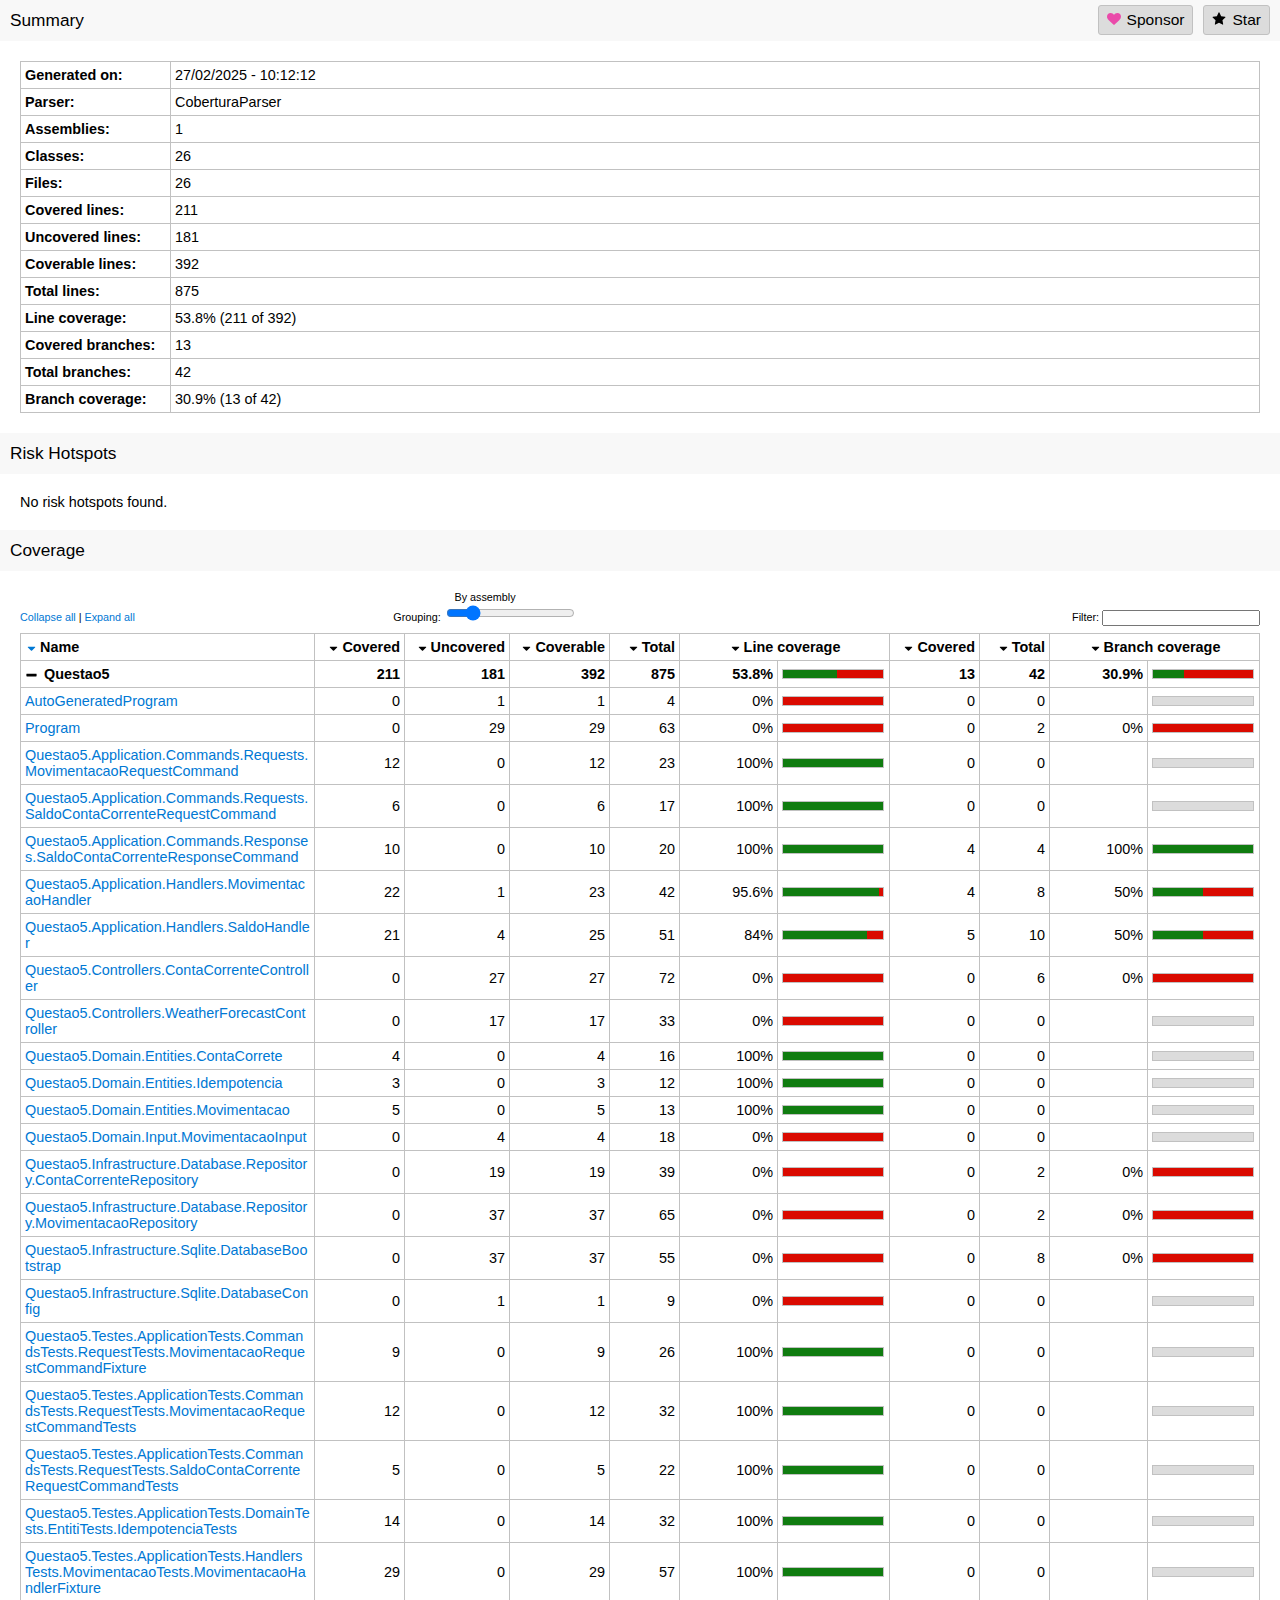
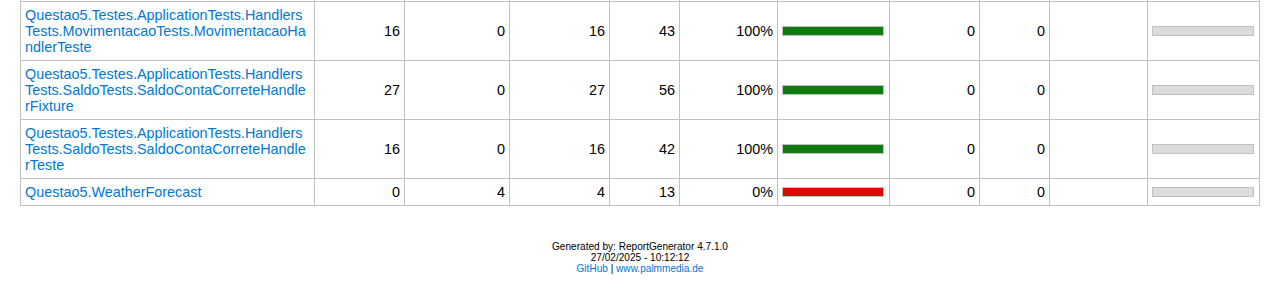
==== commit 6ef3f054: "updated version" ====
--- a/Questao5/bin/Debug/net6.0/fine-code-coverage/coverage-tool-output/index.htm
+++ b/Questao5/bin/Debug/net6.0/fine-code-coverage/coverage-tool-output/index.htm
@@ -390,19 +390,19 @@
 <col />
 </colgroup>
 <tbody>
-<tr><th>Generated on:</th><td>08/02/2025 - 14:03:59</td></tr>
+<tr><th>Generated on:</th><td>27/02/2025 - 10:12:12</td></tr>
 <tr><th>Parser:</th><td>CoberturaParser</td></tr>
 <tr><th>Assemblies:</th><td>1</td></tr>
-<tr><th>Classes:</th><td>24</td></tr>
-<tr><th>Files:</th><td>24</td></tr>
-<tr><th>Covered lines:</th><td>158</td></tr>
-<tr><th>Uncovered lines:</th><td>233</td></tr>
-<tr><th>Coverable lines:</th><td>391</td></tr>
-<tr><th>Total lines:</th><td>840</td></tr>
-<tr><th>Line coverage:</th><td>40.4% (158 of 391)</td></tr>
+<tr><th>Classes:</th><td>26</td></tr>
+<tr><th>Files:</th><td>26</td></tr>
+<tr><th>Covered lines:</th><td>211</td></tr>
+<tr><th>Uncovered lines:</th><td>181</td></tr>
+<tr><th>Coverable lines:</th><td>392</td></tr>
+<tr><th>Total lines:</th><td>875</td></tr>
+<tr><th>Line coverage:</th><td>53.8% (211 of 392)</td></tr>
 <tr><th>Covered branches:</th><td>13</td></tr>
-<tr><th>Total branches:</th><td>52</td></tr>
-<tr><th>Branch coverage:</th><td>25% (13 of 52)</td></tr>
+<tr><th>Total branches:</th><td>42</td></tr>
+<tr><th>Branch coverage:</th><td>30.9% (13 of 42)</td></tr>
 </tbody>
 </table>
 <h1>Risk Hotspots</h1>
@@ -427,35 +427,37 @@
 </colgroup>
 <thead><tr><th>Name</th><th class="right">Covered</th><th class="right">Uncovered</th><th class="right">Coverable</th><th class="right">Total</th><th class="center" colspan="2">Line coverage</th><th class="right">Covered</th><th class="right">Total</th><th class="center" colspan="2">Branch coverage</th></tr></thead>
 <tbody>
-<tr><th>Questao5</th><th class="right">158</th><th class="right">233</th><th class="right">391</th><th class="right">840</th><th title="LineCoverage: 158/391" class="right">40.4%</th><th><table class="coverage"><tr><td class="green covered40">&nbsp;</td><td class="red covered60">&nbsp;</td></tr></table></th><th class="right">13</th><th class="right">52</th><th class="right" title="13/52">25%</th><th><table class="coverage"><tr><td class="green covered25">&nbsp;</td><td class="red covered75">&nbsp;</td></tr></table></th></tr>
+<tr><th>Questao5</th><th class="right">211</th><th class="right">181</th><th class="right">392</th><th class="right">875</th><th title="LineCoverage: 211/392" class="right">53.8%</th><th><table class="coverage"><tr><td class="green covered54">&nbsp;</td><td class="red covered46">&nbsp;</td></tr></table></th><th class="right">13</th><th class="right">42</th><th class="right" title="13/42">30.9%</th><th><table class="coverage"><tr><td class="green covered31">&nbsp;</td><td class="red covered69">&nbsp;</td></tr></table></th></tr>
 <tr><td><a href="Questao5_AutoGeneratedProgram.html">AutoGeneratedProgram</a></td><td class="right">0</td><td class="right">1</td><td class="right">1</td><td class="right">4</td><td title="LineCoverage: 0/1" class="right">0%</td><td><table class="coverage"><tr><td class="red covered100">&nbsp;</td></tr></table></td><td class="right">0</td><td class="right">0</td><td class="right" title="-"></td><td><table class="coverage"><tr><td class="gray covered100">&nbsp;</td></tr></table></td></tr>
-<tr><td><a href="Questao5_Program.html">Program</a></td><td class="right">0</td><td class="right">21</td><td class="right">21</td><td class="right">57</td><td title="LineCoverage: 0/21" class="right">0%</td><td><table class="coverage"><tr><td class="red covered100">&nbsp;</td></tr></table></td><td class="right">0</td><td class="right">2</td><td class="right" title="0/2">0%</td><td><table class="coverage"><tr><td class="red covered100">&nbsp;</td></tr></table></td></tr>
-<tr><td><a href="Questao5_MovimentacaoRequestCommand.html">Questao5.Application.Commands.Requests.MovimentacaoRequestCommand</a></td><td class="right">5</td><td class="right">7</td><td class="right">12</td><td class="right">23</td><td title="LineCoverage: 5/12" class="right">41.6%</td><td><table class="coverage"><tr><td class="green covered42">&nbsp;</td><td class="red covered58">&nbsp;</td></tr></table></td><td class="right">0</td><td class="right">0</td><td class="right" title="-"></td><td><table class="coverage"><tr><td class="gray covered100">&nbsp;</td></tr></table></td></tr>
-<tr><td><a href="Questao5_SaldoContaCorrenteRequestCommand.html">Questao5.Application.Commands.Requests.SaldoContaCorrenteRequestCommand</a></td><td class="right">2</td><td class="right">4</td><td class="right">6</td><td class="right">17</td><td title="LineCoverage: 2/6" class="right">33.3%</td><td><table class="coverage"><tr><td class="green covered33">&nbsp;</td><td class="red covered67">&nbsp;</td></tr></table></td><td class="right">0</td><td class="right">0</td><td class="right" title="-"></td><td><table class="coverage"><tr><td class="gray covered100">&nbsp;</td></tr></table></td></tr>
+<tr><td><a href="Questao5_Program.html">Program</a></td><td class="right">0</td><td class="right">29</td><td class="right">29</td><td class="right">63</td><td title="LineCoverage: 0/29" class="right">0%</td><td><table class="coverage"><tr><td class="red covered100">&nbsp;</td></tr></table></td><td class="right">0</td><td class="right">2</td><td class="right" title="0/2">0%</td><td><table class="coverage"><tr><td class="red covered100">&nbsp;</td></tr></table></td></tr>
+<tr><td><a href="Questao5_MovimentacaoRequestCommand.html">Questao5.Application.Commands.Requests.MovimentacaoRequestCommand</a></td><td class="right">12</td><td class="right">0</td><td class="right">12</td><td class="right">23</td><td title="LineCoverage: 12/12" class="right">100%</td><td><table class="coverage"><tr><td class="green covered100">&nbsp;</td></tr></table></td><td class="right">0</td><td class="right">0</td><td class="right" title="-"></td><td><table class="coverage"><tr><td class="gray covered100">&nbsp;</td></tr></table></td></tr>
+<tr><td><a href="Questao5_SaldoContaCorrenteRequestCommand.html">Questao5.Application.Commands.Requests.SaldoContaCorrenteRequestCommand</a></td><td class="right">6</td><td class="right">0</td><td class="right">6</td><td class="right">17</td><td title="LineCoverage: 6/6" class="right">100%</td><td><table class="coverage"><tr><td class="green covered100">&nbsp;</td></tr></table></td><td class="right">0</td><td class="right">0</td><td class="right" title="-"></td><td><table class="coverage"><tr><td class="gray covered100">&nbsp;</td></tr></table></td></tr>
 <tr><td><a href="Questao5_SaldoContaCorrenteResponseCommand.html">Questao5.Application.Commands.Responses.SaldoContaCorrenteResponseCommand</a></td><td class="right">10</td><td class="right">0</td><td class="right">10</td><td class="right">20</td><td title="LineCoverage: 10/10" class="right">100%</td><td><table class="coverage"><tr><td class="green covered100">&nbsp;</td></tr></table></td><td class="right">4</td><td class="right">4</td><td class="right" title="4/4">100%</td><td><table class="coverage"><tr><td class="green covered100">&nbsp;</td></tr></table></td></tr>
-<tr><td><a href="Questao5_MovimentacaoHandler.html">Questao5.Application.Handlers.MovimentacaoHandler</a></td><td class="right">23</td><td class="right">1</td><td class="right">24</td><td class="right">44</td><td title="LineCoverage: 23/24" class="right">95.8%</td><td><table class="coverage"><tr><td class="green covered96">&nbsp;</td><td class="red covered4">&nbsp;</td></tr></table></td><td class="right">4</td><td class="right">8</td><td class="right" title="4/8">50%</td><td><table class="coverage"><tr><td class="green covered50">&nbsp;</td><td class="red covered50">&nbsp;</td></tr></table></td></tr>
-<tr><td><a href="Questao5_SaldoContaCorreteHandler.html">Questao5.Application.Handlers.SaldoContaCorreteHandler</a></td><td class="right">21</td><td class="right">4</td><td class="right">25</td><td class="right">51</td><td title="LineCoverage: 21/25" class="right">84%</td><td><table class="coverage"><tr><td class="green covered84">&nbsp;</td><td class="red covered16">&nbsp;</td></tr></table></td><td class="right">5</td><td class="right">10</td><td class="right" title="5/10">50%</td><td><table class="coverage"><tr><td class="green covered50">&nbsp;</td><td class="red covered50">&nbsp;</td></tr></table></td></tr>
-<tr><td><a href="Questao5_RegisterApplication.html">Questao5.Application.RegisterApplication</a></td><td class="right">0</td><td class="right">5</td><td class="right">5</td><td class="right">17</td><td title="LineCoverage: 0/5" class="right">0%</td><td><table class="coverage"><tr><td class="red covered100">&nbsp;</td></tr></table></td><td class="right">0</td><td class="right">0</td><td class="right" title="-"></td><td><table class="coverage"><tr><td class="gray covered100">&nbsp;</td></tr></table></td></tr>
-<tr><td><a href="Questao5_ContaCorrenteController.html">Questao5.Controllers.ContaCorrenteController</a></td><td class="right">0</td><td class="right">27</td><td class="right">27</td><td class="right">62</td><td title="LineCoverage: 0/27" class="right">0%</td><td><table class="coverage"><tr><td class="red covered100">&nbsp;</td></tr></table></td><td class="right">0</td><td class="right">6</td><td class="right" title="0/6">0%</td><td><table class="coverage"><tr><td class="red covered100">&nbsp;</td></tr></table></td></tr>
+<tr><td><a href="Questao5_MovimentacaoHandler.html">Questao5.Application.Handlers.MovimentacaoHandler</a></td><td class="right">22</td><td class="right">1</td><td class="right">23</td><td class="right">42</td><td title="LineCoverage: 22/23" class="right">95.6%</td><td><table class="coverage"><tr><td class="green covered96">&nbsp;</td><td class="red covered4">&nbsp;</td></tr></table></td><td class="right">4</td><td class="right">8</td><td class="right" title="4/8">50%</td><td><table class="coverage"><tr><td class="green covered50">&nbsp;</td><td class="red covered50">&nbsp;</td></tr></table></td></tr>
+<tr><td><a href="Questao5_SaldoHandler.html">Questao5.Application.Handlers.SaldoHandler</a></td><td class="right">21</td><td class="right">4</td><td class="right">25</td><td class="right">51</td><td title="LineCoverage: 21/25" class="right">84%</td><td><table class="coverage"><tr><td class="green covered84">&nbsp;</td><td class="red covered16">&nbsp;</td></tr></table></td><td class="right">5</td><td class="right">10</td><td class="right" title="5/10">50%</td><td><table class="coverage"><tr><td class="green covered50">&nbsp;</td><td class="red covered50">&nbsp;</td></tr></table></td></tr>
+<tr><td><a href="Questao5_ContaCorrenteController.html">Questao5.Controllers.ContaCorrenteController</a></td><td class="right">0</td><td class="right">27</td><td class="right">27</td><td class="right">72</td><td title="LineCoverage: 0/27" class="right">0%</td><td><table class="coverage"><tr><td class="red covered100">&nbsp;</td></tr></table></td><td class="right">0</td><td class="right">6</td><td class="right" title="0/6">0%</td><td><table class="coverage"><tr><td class="red covered100">&nbsp;</td></tr></table></td></tr>
 <tr><td><a href="Questao5_WeatherForecastController.html">Questao5.Controllers.WeatherForecastController</a></td><td class="right">0</td><td class="right">17</td><td class="right">17</td><td class="right">33</td><td title="LineCoverage: 0/17" class="right">0%</td><td><table class="coverage"><tr><td class="red covered100">&nbsp;</td></tr></table></td><td class="right">0</td><td class="right">0</td><td class="right" title="-"></td><td><table class="coverage"><tr><td class="gray covered100">&nbsp;</td></tr></table></td></tr>
 <tr><td><a href="Questao5_ContaCorrete.html">Questao5.Domain.Entities.ContaCorrete</a></td><td class="right">4</td><td class="right">0</td><td class="right">4</td><td class="right">16</td><td title="LineCoverage: 4/4" class="right">100%</td><td><table class="coverage"><tr><td class="green covered100">&nbsp;</td></tr></table></td><td class="right">0</td><td class="right">0</td><td class="right" title="-"></td><td><table class="coverage"><tr><td class="gray covered100">&nbsp;</td></tr></table></td></tr>
-<tr><td><a href="Questao5_Idempotencia.html">Questao5.Domain.Entities.Idempotencia</a></td><td class="right">0</td><td class="right">3</td><td class="right">3</td><td class="right">12</td><td title="LineCoverage: 0/3" class="right">0%</td><td><table class="coverage"><tr><td class="red covered100">&nbsp;</td></tr></table></td><td class="right">0</td><td class="right">0</td><td class="right" title="-"></td><td><table class="coverage"><tr><td class="gray covered100">&nbsp;</td></tr></table></td></tr>
+<tr><td><a href="Questao5_Idempotencia.html">Questao5.Domain.Entities.Idempotencia</a></td><td class="right">3</td><td class="right">0</td><td class="right">3</td><td class="right">12</td><td title="LineCoverage: 3/3" class="right">100%</td><td><table class="coverage"><tr><td class="green covered100">&nbsp;</td></tr></table></td><td class="right">0</td><td class="right">0</td><td class="right" title="-"></td><td><table class="coverage"><tr><td class="gray covered100">&nbsp;</td></tr></table></td></tr>
 <tr><td><a href="Questao5_Movimentacao.html">Questao5.Domain.Entities.Movimentacao</a></td><td class="right">5</td><td class="right">0</td><td class="right">5</td><td class="right">13</td><td title="LineCoverage: 5/5" class="right">100%</td><td><table class="coverage"><tr><td class="green covered100">&nbsp;</td></tr></table></td><td class="right">0</td><td class="right">0</td><td class="right" title="-"></td><td><table class="coverage"><tr><td class="gray covered100">&nbsp;</td></tr></table></td></tr>
 <tr><td><a href="Questao5_MovimentacaoInput.html">Questao5.Domain.Input.MovimentacaoInput</a></td><td class="right">0</td><td class="right">4</td><td class="right">4</td><td class="right">18</td><td title="LineCoverage: 0/4" class="right">0%</td><td><table class="coverage"><tr><td class="red covered100">&nbsp;</td></tr></table></td><td class="right">0</td><td class="right">0</td><td class="right" title="-"></td><td><table class="coverage"><tr><td class="gray covered100">&nbsp;</td></tr></table></td></tr>
 <tr><td><a href="Questao5_ContaCorrenteRepository.html">Questao5.Infrastructure.Database.Repository.ContaCorrenteRepository</a></td><td class="right">0</td><td class="right">19</td><td class="right">19</td><td class="right">39</td><td title="LineCoverage: 0/19" class="right">0%</td><td><table class="coverage"><tr><td class="red covered100">&nbsp;</td></tr></table></td><td class="right">0</td><td class="right">2</td><td class="right" title="0/2">0%</td><td><table class="coverage"><tr><td class="red covered100">&nbsp;</td></tr></table></td></tr>
 <tr><td><a href="Questao5_MovimentacaoRepository.html">Questao5.Infrastructure.Database.Repository.MovimentacaoRepository</a></td><td class="right">0</td><td class="right">37</td><td class="right">37</td><td class="right">65</td><td title="LineCoverage: 0/37" class="right">0%</td><td><table class="coverage"><tr><td class="red covered100">&nbsp;</td></tr></table></td><td class="right">0</td><td class="right">2</td><td class="right" title="0/2">0%</td><td><table class="coverage"><tr><td class="red covered100">&nbsp;</td></tr></table></td></tr>
-<tr><td><a href="Questao5_IdempotenciaMiddleware.html">Questao5.Infrastructure.Middleware.IdempotenciaMiddleware</a></td><td class="right">0</td><td class="right">41</td><td class="right">41</td><td class="right">74</td><td title="LineCoverage: 0/41" class="right">0%</td><td><table class="coverage"><tr><td class="red covered100">&nbsp;</td></tr></table></td><td class="right">0</td><td class="right">10</td><td class="right" title="0/10">0%</td><td><table class="coverage"><tr><td class="red covered100">&nbsp;</td></tr></table></td></tr>
 <tr><td><a href="Questao5_DatabaseBootstrap.html">Questao5.Infrastructure.Sqlite.DatabaseBootstrap</a></td><td class="right">0</td><td class="right">37</td><td class="right">37</td><td class="right">55</td><td title="LineCoverage: 0/37" class="right">0%</td><td><table class="coverage"><tr><td class="red covered100">&nbsp;</td></tr></table></td><td class="right">0</td><td class="right">8</td><td class="right" title="0/8">0%</td><td><table class="coverage"><tr><td class="red covered100">&nbsp;</td></tr></table></td></tr>
 <tr><td><a href="Questao5_DatabaseConfig.html">Questao5.Infrastructure.Sqlite.DatabaseConfig</a></td><td class="right">0</td><td class="right">1</td><td class="right">1</td><td class="right">9</td><td title="LineCoverage: 0/1" class="right">0%</td><td><table class="coverage"><tr><td class="red covered100">&nbsp;</td></tr></table></td><td class="right">0</td><td class="right">0</td><td class="right" title="-"></td><td><table class="coverage"><tr><td class="gray covered100">&nbsp;</td></tr></table></td></tr>
-<tr><td><a href="Questao5_MovimentacaoHandlerFixture.html">Questao5.Testes.Handlers.MovimentacaoHandlerFixture</a></td><td class="right">29</td><td class="right">0</td><td class="right">29</td><td class="right">57</td><td title="LineCoverage: 29/29" class="right">100%</td><td><table class="coverage"><tr><td class="green covered100">&nbsp;</td></tr></table></td><td class="right">0</td><td class="right">0</td><td class="right" title="-"></td><td><table class="coverage"><tr><td class="gray covered100">&nbsp;</td></tr></table></td></tr>
-<tr><td><a href="Questao5_MovimentacaoHandlerTeste.html">Questao5.Testes.Handlers.MovimentacaoHandlerTeste</a></td><td class="right">16</td><td class="right">0</td><td class="right">16</td><td class="right">43</td><td title="LineCoverage: 16/16" class="right">100%</td><td><table class="coverage"><tr><td class="green covered100">&nbsp;</td></tr></table></td><td class="right">0</td><td class="right">0</td><td class="right" title="-"></td><td><table class="coverage"><tr><td class="gray covered100">&nbsp;</td></tr></table></td></tr>
-<tr><td><a href="Questao5_SaldoContaCorreteHandlerFixture.html">Questao5.Testes.Handlers.SaldoContaCorreteHandlerFixture</a></td><td class="right">27</td><td class="right">0</td><td class="right">27</td><td class="right">56</td><td title="LineCoverage: 27/27" class="right">100%</td><td><table class="coverage"><tr><td class="green covered100">&nbsp;</td></tr></table></td><td class="right">0</td><td class="right">0</td><td class="right" title="-"></td><td><table class="coverage"><tr><td class="gray covered100">&nbsp;</td></tr></table></td></tr>
-<tr><td><a href="Questao5_SaldoContaCorreteHandlerTeste.html">Questao5.Testes.Handlers.SaldoContaCorreteHandlerTeste</a></td><td class="right">16</td><td class="right">0</td><td class="right">16</td><td class="right">42</td><td title="LineCoverage: 16/16" class="right">100%</td><td><table class="coverage"><tr><td class="green covered100">&nbsp;</td></tr></table></td><td class="right">0</td><td class="right">0</td><td class="right" title="-"></td><td><table class="coverage"><tr><td class="gray covered100">&nbsp;</td></tr></table></td></tr>
+<tr><td><a href="Questao5_MovimentacaoRequestCommandFixture.html">Questao5.Testes.ApplicationTests.CommandsTests.RequestTests.MovimentacaoRequestCommandFixture</a></td><td class="right">9</td><td class="right">0</td><td class="right">9</td><td class="right">26</td><td title="LineCoverage: 9/9" class="right">100%</td><td><table class="coverage"><tr><td class="green covered100">&nbsp;</td></tr></table></td><td class="right">0</td><td class="right">0</td><td class="right" title="-"></td><td><table class="coverage"><tr><td class="gray covered100">&nbsp;</td></tr></table></td></tr>
+<tr><td><a href="Questao5_MovimentacaoRequestCommandTests.html">Questao5.Testes.ApplicationTests.CommandsTests.RequestTests.MovimentacaoRequestCommandTests</a></td><td class="right">12</td><td class="right">0</td><td class="right">12</td><td class="right">32</td><td title="LineCoverage: 12/12" class="right">100%</td><td><table class="coverage"><tr><td class="green covered100">&nbsp;</td></tr></table></td><td class="right">0</td><td class="right">0</td><td class="right" title="-"></td><td><table class="coverage"><tr><td class="gray covered100">&nbsp;</td></tr></table></td></tr>
+<tr><td><a href="Questao5_SaldoContaCorrenteRequestCommandTests.html">Questao5.Testes.ApplicationTests.CommandsTests.RequestTests.SaldoContaCorrenteRequestCommandTests</a></td><td class="right">5</td><td class="right">0</td><td class="right">5</td><td class="right">22</td><td title="LineCoverage: 5/5" class="right">100%</td><td><table class="coverage"><tr><td class="green covered100">&nbsp;</td></tr></table></td><td class="right">0</td><td class="right">0</td><td class="right" title="-"></td><td><table class="coverage"><tr><td class="gray covered100">&nbsp;</td></tr></table></td></tr>
+<tr><td><a href="Questao5_IdempotenciaTests.html">Questao5.Testes.ApplicationTests.DomainTests.EntitiTests.IdempotenciaTests</a></td><td class="right">14</td><td class="right">0</td><td class="right">14</td><td class="right">32</td><td title="LineCoverage: 14/14" class="right">100%</td><td><table class="coverage"><tr><td class="green covered100">&nbsp;</td></tr></table></td><td class="right">0</td><td class="right">0</td><td class="right" title="-"></td><td><table class="coverage"><tr><td class="gray covered100">&nbsp;</td></tr></table></td></tr>
+<tr><td><a href="Questao5_MovimentacaoHandlerFixture.html">Questao5.Testes.ApplicationTests.HandlersTests.MovimentacaoTests.MovimentacaoHandlerFixture</a></td><td class="right">29</td><td class="right">0</td><td class="right">29</td><td class="right">57</td><td title="LineCoverage: 29/29" class="right">100%</td><td><table class="coverage"><tr><td class="green covered100">&nbsp;</td></tr></table></td><td class="right">0</td><td class="right">0</td><td class="right" title="-"></td><td><table class="coverage"><tr><td class="gray covered100">&nbsp;</td></tr></table></td></tr>
+<tr><td><a href="Questao5_MovimentacaoHandlerTeste.html">Questao5.Testes.ApplicationTests.HandlersTests.MovimentacaoTests.MovimentacaoHandlerTeste</a></td><td class="right">16</td><td class="right">0</td><td class="right">16</td><td class="right">43</td><td title="LineCoverage: 16/16" class="right">100%</td><td><table class="coverage"><tr><td class="green covered100">&nbsp;</td></tr></table></td><td class="right">0</td><td class="right">0</td><td class="right" title="-"></td><td><table class="coverage"><tr><td class="gray covered100">&nbsp;</td></tr></table></td></tr>
+<tr><td><a href="Questao5_SaldoContaCorreteHandlerFixture.html">Questao5.Testes.ApplicationTests.HandlersTests.SaldoTests.SaldoContaCorreteHandlerFixture</a></td><td class="right">27</td><td class="right">0</td><td class="right">27</td><td class="right">56</td><td title="LineCoverage: 27/27" class="right">100%</td><td><table class="coverage"><tr><td class="green covered100">&nbsp;</td></tr></table></td><td class="right">0</td><td class="right">0</td><td class="right" title="-"></td><td><table class="coverage"><tr><td class="gray covered100">&nbsp;</td></tr></table></td></tr>
+<tr><td><a href="Questao5_SaldoContaCorreteHandlerTeste.html">Questao5.Testes.ApplicationTests.HandlersTests.SaldoTests.SaldoContaCorreteHandlerTeste</a></td><td class="right">16</td><td class="right">0</td><td class="right">16</td><td class="right">42</td><td title="LineCoverage: 16/16" class="right">100%</td><td><table class="coverage"><tr><td class="green covered100">&nbsp;</td></tr></table></td><td class="right">0</td><td class="right">0</td><td class="right" title="-"></td><td><table class="coverage"><tr><td class="gray covered100">&nbsp;</td></tr></table></td></tr>
 <tr><td><a href="Questao5_WeatherForecast.html">Questao5.WeatherForecast</a></td><td class="right">0</td><td class="right">4</td><td class="right">4</td><td class="right">13</td><td title="LineCoverage: 0/4" class="right">0%</td><td><table class="coverage"><tr><td class="red covered100">&nbsp;</td></tr></table></td><td class="right">0</td><td class="right">0</td><td class="right" title="-"></td><td><table class="coverage"><tr><td class="gray covered100">&nbsp;</td></tr></table></td></tr>
 </tbody>
 </table>
 </coverage-info>
-<div class="footer">Generated by: ReportGenerator 4.7.1.0<br />08/02/2025 - 14:03:59<br /><a href="https://github.com/danielpalme/ReportGenerator">GitHub</a> | <a href="http://www.palmmedia.de">www.palmmedia.de</a></div></div></div>
+<div class="footer">Generated by: ReportGenerator 4.7.1.0<br />27/02/2025 - 10:12:12<br /><a href="https://github.com/danielpalme/ReportGenerator">GitHub</a> | <a href="http://www.palmmedia.de">www.palmmedia.de</a></div></div></div>
 <script type="text/javascript">/* <![CDATA[ */ /* Chartist.js 0.11.0
  * Copyright © 2017 Gion Kunz
  * Free to use under either the WTFPL license or the MIT license.
@@ -683,28 +685,30 @@
     "name": "Questao5",
     "classes": [
       { "name": "AutoGeneratedProgram", "rp": "Questao5_AutoGeneratedProgram.html", "cl": 0, "ucl": 1, "cal": 1, "tl": 4, "ct": "LineCoverage", "mc": "-", "cb": 0, "tb": 0, "lch": [], "bch": [], "hc": [] },
-      { "name": "Program", "rp": "Questao5_Program.html", "cl": 0, "ucl": 21, "cal": 21, "tl": 57, "ct": "LineCoverage", "mc": "-", "cb": 0, "tb": 2, "lch": [], "bch": [], "hc": [] },
-      { "name": "Questao5.Application.Commands.Requests.MovimentacaoRequestCommand", "rp": "Questao5_MovimentacaoRequestCommand.html", "cl": 5, "ucl": 7, "cal": 12, "tl": 23, "ct": "LineCoverage", "mc": "-", "cb": 0, "tb": 0, "lch": [], "bch": [], "hc": [] },
-      { "name": "Questao5.Application.Commands.Requests.SaldoContaCorrenteRequestCommand", "rp": "Questao5_SaldoContaCorrenteRequestCommand.html", "cl": 2, "ucl": 4, "cal": 6, "tl": 17, "ct": "LineCoverage", "mc": "-", "cb": 0, "tb": 0, "lch": [], "bch": [], "hc": [] },
+      { "name": "Program", "rp": "Questao5_Program.html", "cl": 0, "ucl": 29, "cal": 29, "tl": 63, "ct": "LineCoverage", "mc": "-", "cb": 0, "tb": 2, "lch": [], "bch": [], "hc": [] },
+      { "name": "Questao5.Application.Commands.Requests.MovimentacaoRequestCommand", "rp": "Questao5_MovimentacaoRequestCommand.html", "cl": 12, "ucl": 0, "cal": 12, "tl": 23, "ct": "LineCoverage", "mc": "-", "cb": 0, "tb": 0, "lch": [], "bch": [], "hc": [] },
+      { "name": "Questao5.Application.Commands.Requests.SaldoContaCorrenteRequestCommand", "rp": "Questao5_SaldoContaCorrenteRequestCommand.html", "cl": 6, "ucl": 0, "cal": 6, "tl": 17, "ct": "LineCoverage", "mc": "-", "cb": 0, "tb": 0, "lch": [], "bch": [], "hc": [] },
       { "name": "Questao5.Application.Commands.Responses.SaldoContaCorrenteResponseCommand", "rp": "Questao5_SaldoContaCorrenteResponseCommand.html", "cl": 10, "ucl": 0, "cal": 10, "tl": 20, "ct": "LineCoverage", "mc": "-", "cb": 4, "tb": 4, "lch": [], "bch": [], "hc": [] },
-      { "name": "Questao5.Application.Handlers.MovimentacaoHandler", "rp": "Questao5_MovimentacaoHandler.html", "cl": 23, "ucl": 1, "cal": 24, "tl": 44, "ct": "LineCoverage", "mc": "-", "cb": 4, "tb": 8, "lch": [], "bch": [], "hc": [] },
-      { "name": "Questao5.Application.Handlers.SaldoContaCorreteHandler", "rp": "Questao5_SaldoContaCorreteHandler.html", "cl": 21, "ucl": 4, "cal": 25, "tl": 51, "ct": "LineCoverage", "mc": "-", "cb": 5, "tb": 10, "lch": [], "bch": [], "hc": [] },
-      { "name": "Questao5.Application.RegisterApplication", "rp": "Questao5_RegisterApplication.html", "cl": 0, "ucl": 5, "cal": 5, "tl": 17, "ct": "LineCoverage", "mc": "-", "cb": 0, "tb": 0, "lch": [], "bch": [], "hc": [] },
-      { "name": "Questao5.Controllers.ContaCorrenteController", "rp": "Questao5_ContaCorrenteController.html", "cl": 0, "ucl": 27, "cal": 27, "tl": 62, "ct": "LineCoverage", "mc": "-", "cb": 0, "tb": 6, "lch": [], "bch": [], "hc": [] },
+      { "name": "Questao5.Application.Handlers.MovimentacaoHandler", "rp": "Questao5_MovimentacaoHandler.html", "cl": 22, "ucl": 1, "cal": 23, "tl": 42, "ct": "LineCoverage", "mc": "-", "cb": 4, "tb": 8, "lch": [], "bch": [], "hc": [] },
+      { "name": "Questao5.Application.Handlers.SaldoHandler", "rp": "Questao5_SaldoHandler.html", "cl": 21, "ucl": 4, "cal": 25, "tl": 51, "ct": "LineCoverage", "mc": "-", "cb": 5, "tb": 10, "lch": [], "bch": [], "hc": [] },
+      { "name": "Questao5.Controllers.ContaCorrenteController", "rp": "Questao5_ContaCorrenteController.html", "cl": 0, "ucl": 27, "cal": 27, "tl": 72, "ct": "LineCoverage", "mc": "-", "cb": 0, "tb": 6, "lch": [], "bch": [], "hc": [] },
       { "name": "Questao5.Controllers.WeatherForecastController", "rp": "Questao5_WeatherForecastController.html", "cl": 0, "ucl": 17, "cal": 17, "tl": 33, "ct": "LineCoverage", "mc": "-", "cb": 0, "tb": 0, "lch": [], "bch": [], "hc": [] },
       { "name": "Questao5.Domain.Entities.ContaCorrete", "rp": "Questao5_ContaCorrete.html", "cl": 4, "ucl": 0, "cal": 4, "tl": 16, "ct": "LineCoverage", "mc": "-", "cb": 0, "tb": 0, "lch": [], "bch": [], "hc": [] },
-      { "name": "Questao5.Domain.Entities.Idempotencia", "rp": "Questao5_Idempotencia.html", "cl": 0, "ucl": 3, "cal": 3, "tl": 12, "ct": "LineCoverage", "mc": "-", "cb": 0, "tb": 0, "lch": [], "bch": [], "hc": [] },
+      { "name": "Questao5.Domain.Entities.Idempotencia", "rp": "Questao5_Idempotencia.html", "cl": 3, "ucl": 0, "cal": 3, "tl": 12, "ct": "LineCoverage", "mc": "-", "cb": 0, "tb": 0, "lch": [], "bch": [], "hc": [] },
       { "name": "Questao5.Domain.Entities.Movimentacao", "rp": "Questao5_Movimentacao.html", "cl": 5, "ucl": 0, "cal": 5, "tl": 13, "ct": "LineCoverage", "mc": "-", "cb": 0, "tb": 0, "lch": [], "bch": [], "hc": [] },
       { "name": "Questao5.Domain.Input.MovimentacaoInput", "rp": "Questao5_MovimentacaoInput.html", "cl": 0, "ucl": 4, "cal": 4, "tl": 18, "ct": "LineCoverage", "mc": "-", "cb": 0, "tb": 0, "lch": [], "bch": [], "hc": [] },
       { "name": "Questao5.Infrastructure.Database.Repository.ContaCorrenteRepository", "rp": "Questao5_ContaCorrenteRepository.html", "cl": 0, "ucl": 19, "cal": 19, "tl": 39, "ct": "LineCoverage", "mc": "-", "cb": 0, "tb": 2, "lch": [], "bch": [], "hc": [] },
       { "name": "Questao5.Infrastructure.Database.Repository.MovimentacaoRepository", "rp": "Questao5_MovimentacaoRepository.html", "cl": 0, "ucl": 37, "cal": 37, "tl": 65, "ct": "LineCoverage", "mc": "-", "cb": 0, "tb": 2, "lch": [], "bch": [], "hc": [] },
-      { "name": "Questao5.Infrastructure.Middleware.IdempotenciaMiddleware", "rp": "Questao5_IdempotenciaMiddleware.html", "cl": 0, "ucl": 41, "cal": 41, "tl": 74, "ct": "LineCoverage", "mc": "-", "cb": 0, "tb": 10, "lch": [], "bch": [], "hc": [] },
       { "name": "Questao5.Infrastructure.Sqlite.DatabaseBootstrap", "rp": "Questao5_DatabaseBootstrap.html", "cl": 0, "ucl": 37, "cal": 37, "tl": 55, "ct": "LineCoverage", "mc": "-", "cb": 0, "tb": 8, "lch": [], "bch": [], "hc": [] },
       { "name": "Questao5.Infrastructure.Sqlite.DatabaseConfig", "rp": "Questao5_DatabaseConfig.html", "cl": 0, "ucl": 1, "cal": 1, "tl": 9, "ct": "LineCoverage", "mc": "-", "cb": 0, "tb": 0, "lch": [], "bch": [], "hc": [] },
-      { "name": "Questao5.Testes.Handlers.MovimentacaoHandlerFixture", "rp": "Questao5_MovimentacaoHandlerFixture.html", "cl": 29, "ucl": 0, "cal": 29, "tl": 57, "ct": "LineCoverage", "mc": "-", "cb": 0, "tb": 0, "lch": [], "bch": [], "hc": [] },
-      { "name": "Questao5.Testes.Handlers.MovimentacaoHandlerTeste", "rp": "Questao5_MovimentacaoHandlerTeste.html", "cl": 16, "ucl": 0, "cal": 16, "tl": 43, "ct": "LineCoverage", "mc": "-", "cb": 0, "tb": 0, "lch": [], "bch": [], "hc": [] },
-      { "name": "Questao5.Testes.Handlers.SaldoContaCorreteHandlerFixture", "rp": "Questao5_SaldoContaCorreteHandlerFixture.html", "cl": 27, "ucl": 0, "cal": 27, "tl": 56, "ct": "LineCoverage", "mc": "-", "cb": 0, "tb": 0, "lch": [], "bch": [], "hc": [] },
-      { "name": "Questao5.Testes.Handlers.SaldoContaCorreteHandlerTeste", "rp": "Questao5_SaldoContaCorreteHandlerTeste.html", "cl": 16, "ucl": 0, "cal": 16, "tl": 42, "ct": "LineCoverage", "mc": "-", "cb": 0, "tb": 0, "lch": [], "bch": [], "hc": [] },
+      { "name": "Questao5.Testes.ApplicationTests.CommandsTests.RequestTests.MovimentacaoRequestCommandFixture", "rp": "Questao5_MovimentacaoRequestCommandFixture.html", "cl": 9, "ucl": 0, "cal": 9, "tl": 26, "ct": "LineCoverage", "mc": "-", "cb": 0, "tb": 0, "lch": [], "bch": [], "hc": [] },
+      { "name": "Questao5.Testes.ApplicationTests.CommandsTests.RequestTests.MovimentacaoRequestCommandTests", "rp": "Questao5_MovimentacaoRequestCommandTests.html", "cl": 12, "ucl": 0, "cal": 12, "tl": 32, "ct": "LineCoverage", "mc": "-", "cb": 0, "tb": 0, "lch": [], "bch": [], "hc": [] },
+      { "name": "Questao5.Testes.ApplicationTests.CommandsTests.RequestTests.SaldoContaCorrenteRequestCommandTests", "rp": "Questao5_SaldoContaCorrenteRequestCommandTests.html", "cl": 5, "ucl": 0, "cal": 5, "tl": 22, "ct": "LineCoverage", "mc": "-", "cb": 0, "tb": 0, "lch": [], "bch": [], "hc": [] },
+      { "name": "Questao5.Testes.ApplicationTests.DomainTests.EntitiTests.IdempotenciaTests", "rp": "Questao5_IdempotenciaTests.html", "cl": 14, "ucl": 0, "cal": 14, "tl": 32, "ct": "LineCoverage", "mc": "-", "cb": 0, "tb": 0, "lch": [], "bch": [], "hc": [] },
+      { "name": "Questao5.Testes.ApplicationTests.HandlersTests.MovimentacaoTests.MovimentacaoHandlerFixture", "rp": "Questao5_MovimentacaoHandlerFixture.html", "cl": 29, "ucl": 0, "cal": 29, "tl": 57, "ct": "LineCoverage", "mc": "-", "cb": 0, "tb": 0, "lch": [], "bch": [], "hc": [] },
+      { "name": "Questao5.Testes.ApplicationTests.HandlersTests.MovimentacaoTests.MovimentacaoHandlerTeste", "rp": "Questao5_MovimentacaoHandlerTeste.html", "cl": 16, "ucl": 0, "cal": 16, "tl": 43, "ct": "LineCoverage", "mc": "-", "cb": 0, "tb": 0, "lch": [], "bch": [], "hc": [] },
+      { "name": "Questao5.Testes.ApplicationTests.HandlersTests.SaldoTests.SaldoContaCorreteHandlerFixture", "rp": "Questao5_SaldoContaCorreteHandlerFixture.html", "cl": 27, "ucl": 0, "cal": 27, "tl": 56, "ct": "LineCoverage", "mc": "-", "cb": 0, "tb": 0, "lch": [], "bch": [], "hc": [] },
+      { "name": "Questao5.Testes.ApplicationTests.HandlersTests.SaldoTests.SaldoContaCorreteHandlerTeste", "rp": "Questao5_SaldoContaCorreteHandlerTeste.html", "cl": 16, "ucl": 0, "cal": 16, "tl": 42, "ct": "LineCoverage", "mc": "-", "cb": 0, "tb": 0, "lch": [], "bch": [], "hc": [] },
       { "name": "Questao5.WeatherForecast", "rp": "Questao5_WeatherForecast.html", "cl": 0, "ucl": 4, "cal": 4, "tl": 13, "ct": "LineCoverage", "mc": "-", "cb": 0, "tb": 0, "lch": [], "bch": [], "hc": [] },
     ]},
 ];
